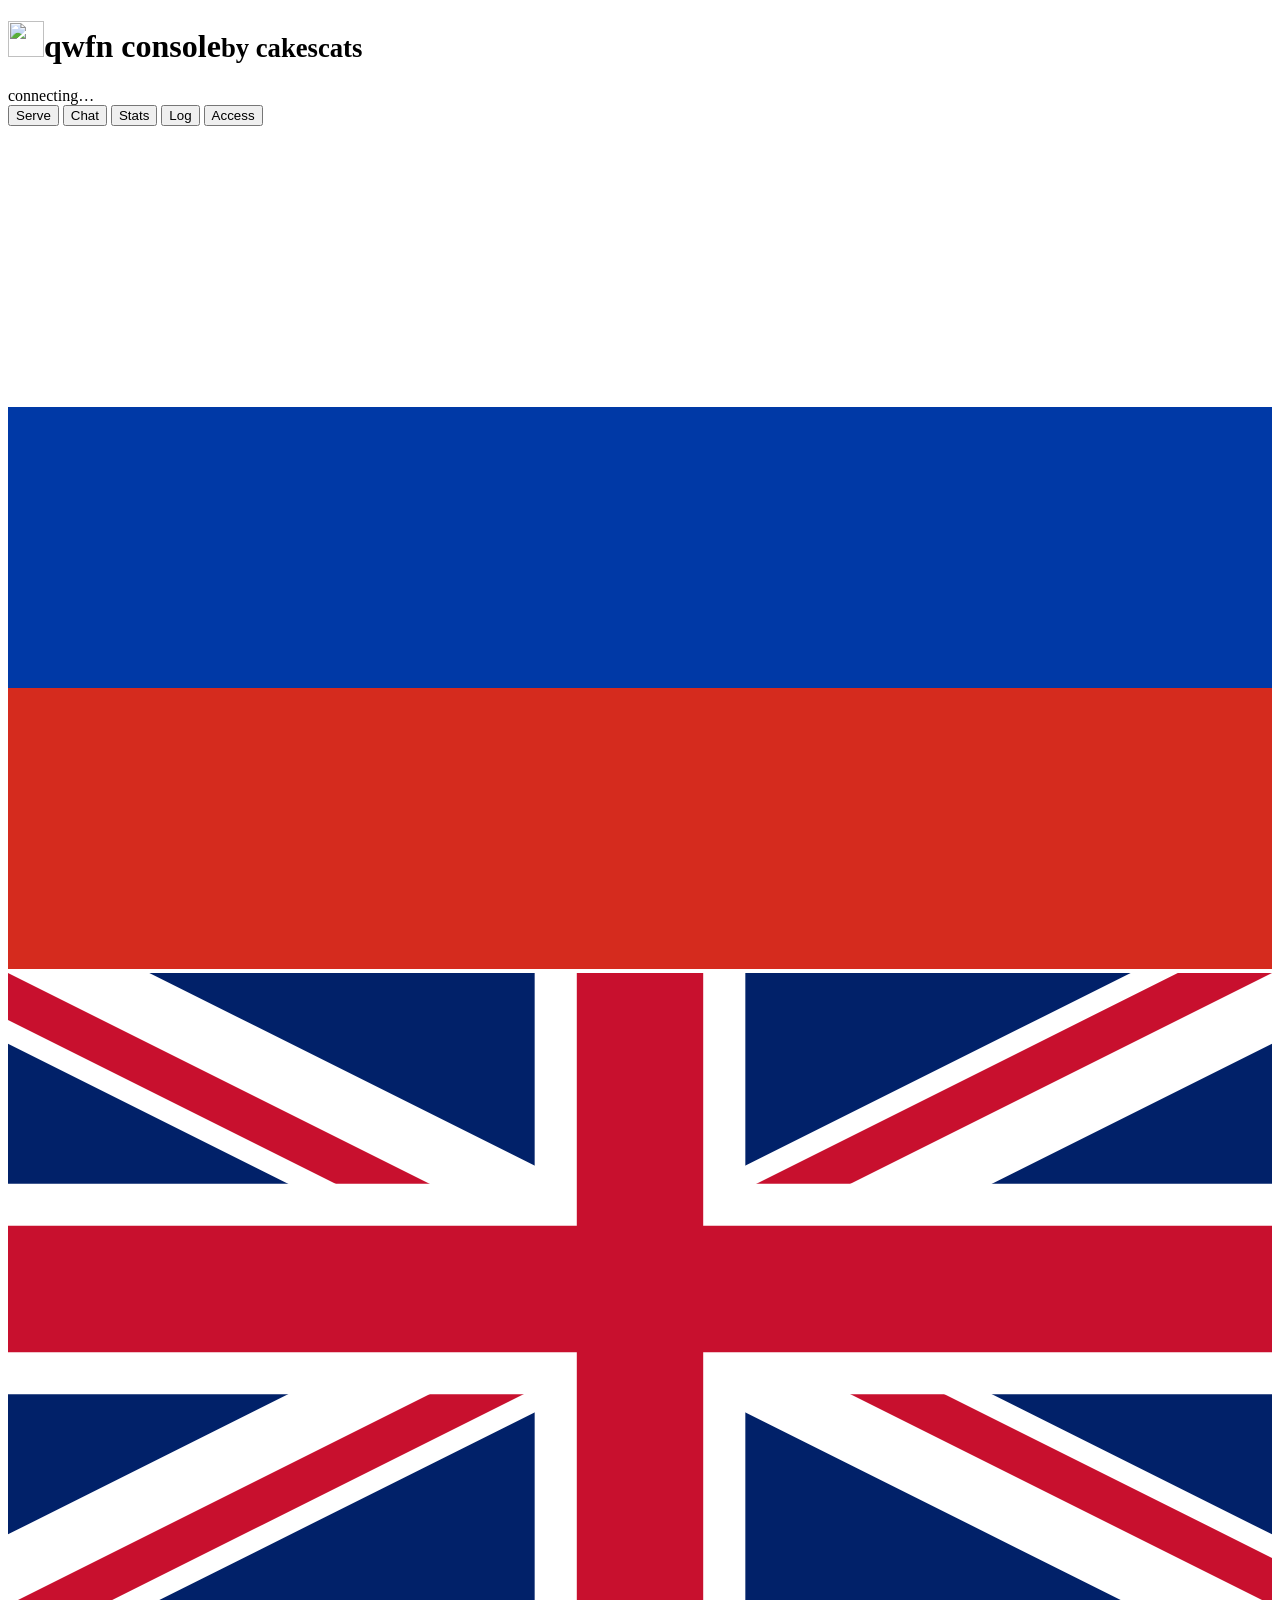
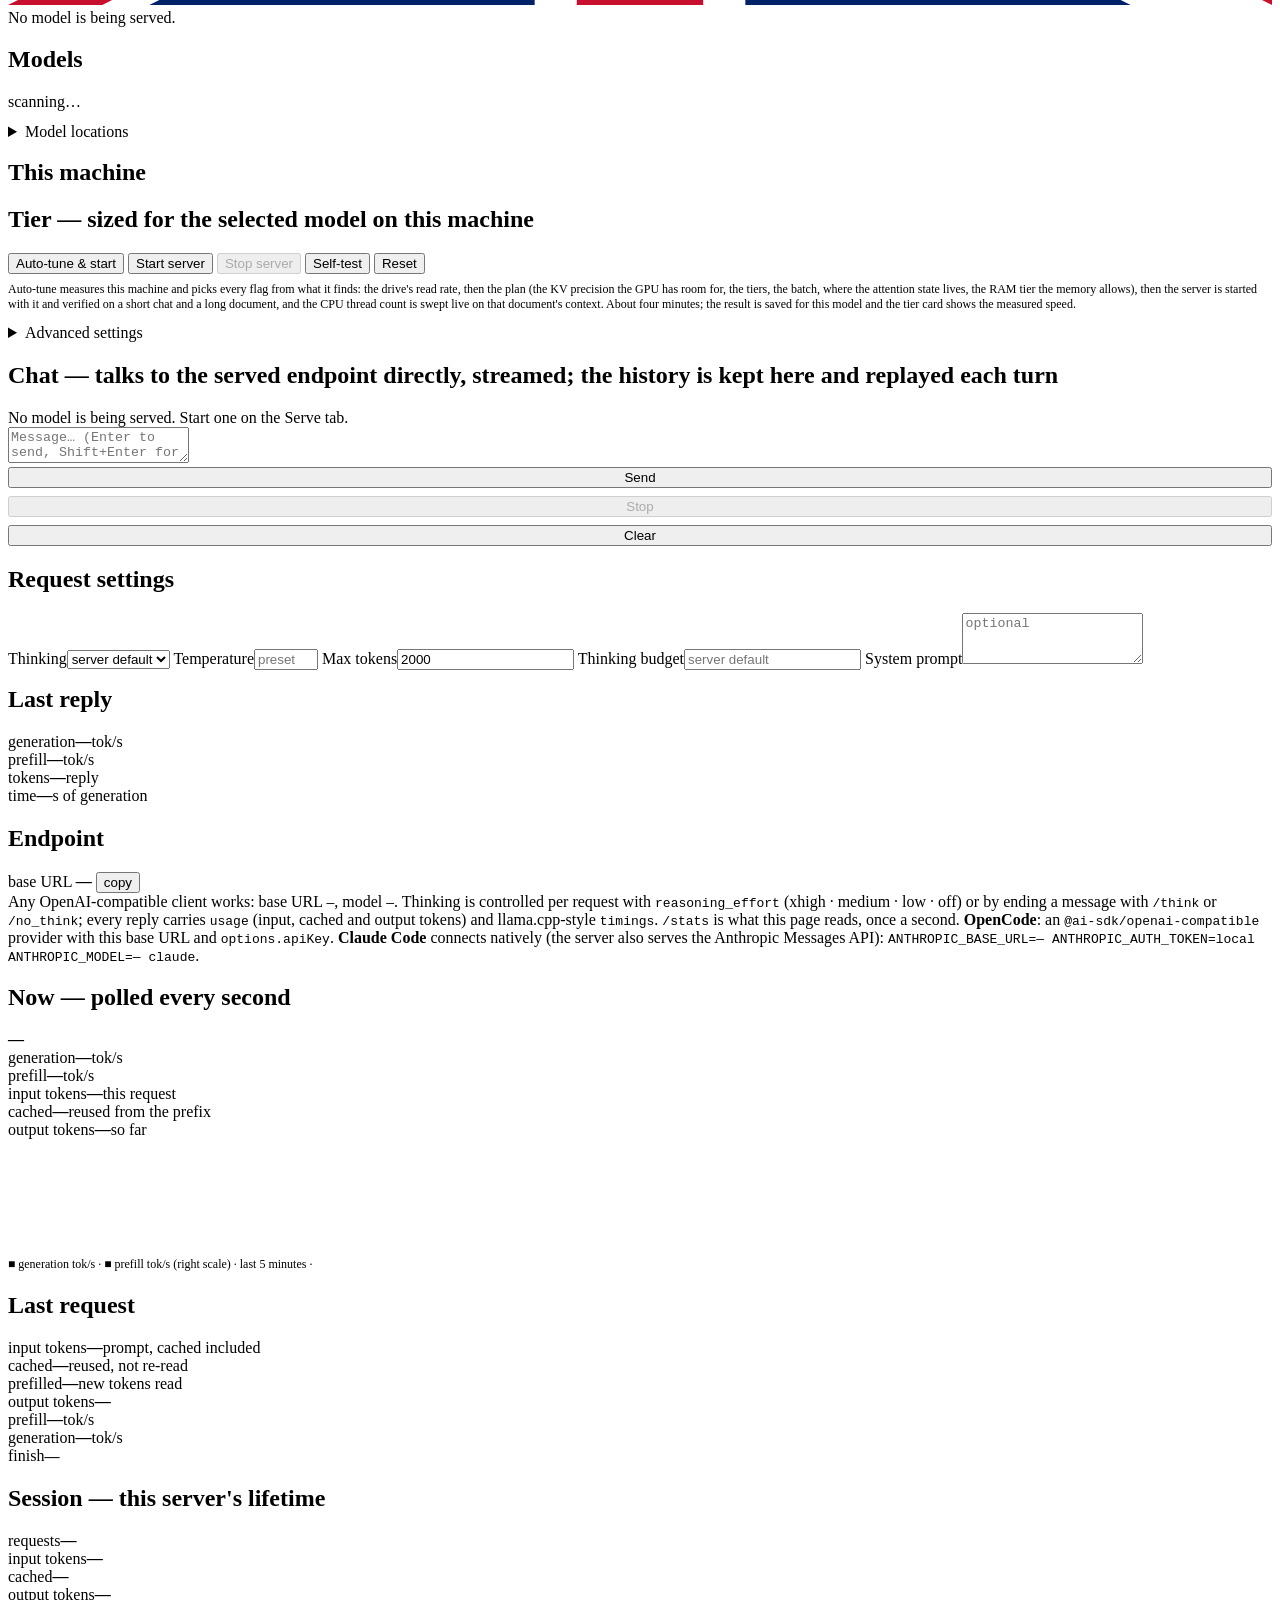
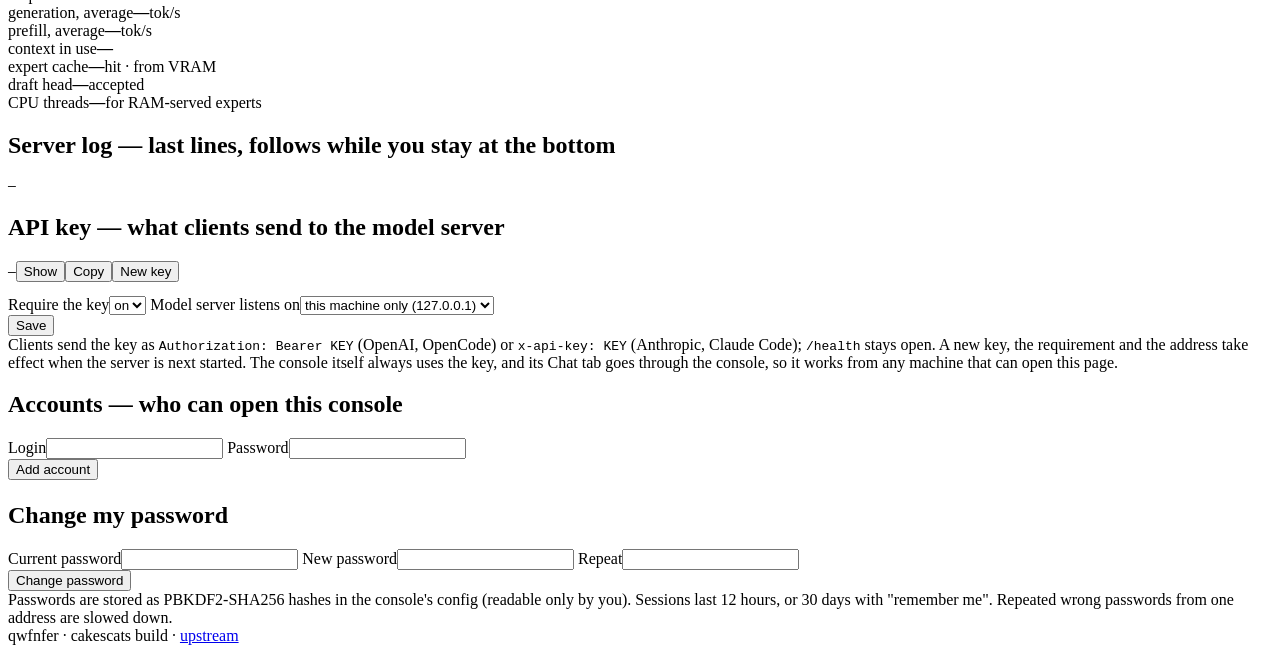
==== tools/console/index.html @ 00d43518 "Console and README: the cakescats logo and favicon from the brand site The pixel cat is replaced by " ====
<!doctype html>
<html lang="en">
<head>
<meta charset="utf-8">
<meta name="viewport" content="width=device-width, initial-scale=1">
<title>qwfn · console</title>
<link rel="icon" type="image/png" sizes="32x32" href="/img/logo-32x32.png">
<link rel="icon" type="image/png" sizes="192x192" href="/img/logo-192x192.png">
<link rel="apple-touch-icon" href="/img/logo-180x180.png">
<link rel="preconnect" href="https://fonts.googleapis.com"><link rel="preconnect" href="https://fonts.gstatic.com" crossorigin>
<link href="https://fonts.googleapis.com/css2?family=Pixelify+Sans:wght@400;600&family=Mulish:wght@400;700;800&family=JetBrains+Mono:wght@400;600&display=swap" rel="stylesheet">
<link rel="stylesheet" href="/console.css">
</head>
<body>
<header>
  <h1><span class="logo" aria-hidden="true"><img src="/img/logo-192x192.png" width="36" height="36" alt=""></span><span>qwfn console<small>by cakescats</small></span></h1>
  <span class="pill"><span id="dot" class="dot"></span><span id="state">connecting…</span></span>
  <span class="pill" id="uptime"></span>
  <span class="pill" id="livepill" hidden></span>
  <nav>
    <button data-tab="serve" class="on">Serve</button>
    <button data-tab="chat">Chat</button>
    <button data-tab="stats">Stats</button>
    <button data-tab="log">Log</button>
    <button data-tab="access">Access</button>
  </nav>
  <span class="langs" id="langs"><a href="/lang/ru" data-lang="ru" title="Русский"><svg viewBox="0 0 9 6" shape-rendering="crispEdges"><rect width="9" height="2" fill="#fff"/><rect y="2" width="9" height="2" fill="#0039a6"/><rect y="4" width="9" height="2" fill="#d52b1e"/></svg></a><a href="/lang/en" data-lang="en" title="English"><svg viewBox="0 0 60 30"><clipPath id="ukt"><path d="M30,15h30v15zv15h-30zh-30v-15zv-15h30z"/></clipPath><path d="M0,0v30h60v-30z" fill="#012169"/><path d="M0,0L60,30M60,0L0,30" stroke="#fff" stroke-width="6"/><path d="M0,0L60,30M60,0L0,30" clip-path="url(#ukt)" stroke="#C8102E" stroke-width="4"/><path d="M30,0v30M0,15h60" stroke="#fff" stroke-width="10"/><path d="M30,0v30M0,15h60" stroke="#C8102E" stroke-width="6"/></svg></a></span>
  <span class="who" id="who" hidden><b id="whoname"></b> · <button class="linkbtn" id="logout">Sign out</button></span>
</header>
<main>
  <div class="banner off" id="banner"><span>No model is being served.</span></div>

  <div class="tab on" id="tab-serve">
    <div class="grid2">
      <section>
        <h2>Models</h2>
        <div id="models" class="muted">scanning…</div>
        <details class="adv" id="locbox" style="margin-top:12px">
          <summary>Model locations</summary>
          <div class="muted" style="font-size:12px">Folders the console scans for Qwen3.8-Flash-Next GGUFs (a Hugging Face cache, or any folder holding the shards; the <code>mmproj</code> and <code>MTP</code> files are picked up next to them). You can also give a <code>.gguf</code> file directly.</div>
          <div class="locs" id="locs"></div>
          <div class="addloc"><input id="locpath" placeholder="/path/to/models or /path/to/model-00001-of-00004.gguf"><button class="secondary" id="locadd">Add</button></div>
          <div class="muted" id="locmsg" style="font-size:12px;margin-top:6px"></div>
        </details>
        <h2 style="margin-top:18px">This machine</h2>
        <div class="kv" id="hw"></div>
      </section>
      <section>
        <h2>Tier <span class="muted sub">— sized for the selected model on this machine</span></h2>
        <div id="settingsbox">
          <div class="presets" id="presets"></div>
          <div class="plan" id="plan"></div>
          <div class="reasons" id="reasons"></div>
        </div>
        <p class="hint" id="lockhint" hidden>A server is running with the settings shown in the banner. Stop it to change the model or the settings.</p>
        <div class="row">
          <button id="tune" class="primary">Auto-tune &amp; start</button>
          <button id="start">Start server</button>
          <button id="stop" class="danger" disabled>Stop server</button>
          <button id="selftest" class="secondary">Self-test</button>
          <button id="reco" class="secondary">Reset</button>
          <span id="msg" class="muted"></span>
        </div>
        <div class="muted" style="font-size:12px;margin-top:8px" id="tunehelp">Auto-tune measures this machine and picks every flag from what it finds: the drive's read rate, then the plan (the KV precision the GPU has room for, the tiers, the batch, where the attention state lives, the RAM tier the memory allows), then the server is started with it and verified on a short chat and a long document, and the CPU thread count is swept live on that document's context. About four minutes; the result is saved for this model and the tier card shows the measured speed.</div>
        <div class="panel" id="tunebox" hidden>
          <h2>Auto-tune <span class="muted sub" id="tune_sub"></span></h2>
          <div class="bar" id="tunebar"><i></i></div>
          <div class="steps" id="tune_steps"></div>
          <div class="kv" id="tune_result"></div>
          <div class="sweep" id="tune_sweep"></div>
          <div class="notes" id="tune_notes"></div>
          <p class="verdict" id="tune_verdict"></p>
          <div class="row" style="margin-top:8px"><button class="secondary" id="tunecancel" hidden>Cancel tune</button></div>
        </div>
        <div id="settingsbox2" style="margin-top:12px">
          <details class="adv" id="advanced">
            <summary>Advanced settings</summary>
            <form id="form" onsubmit="return false">
              <label><span class="lbl">Context (tokens) <span class="tip" data-tip="The most tokens one conversation can hold, prompt and answer together. The attention state for it is allocated up front and comes out of the expert tier, so a larger context leaves fewer experts on the GPU and decodes a little slower. The tiers set it; change it here and the plan is re-sized for it.">?</span></span><select id="ctx"><option>8192</option><option>16384</option><option>32768</option><option>65536</option><option>131072</option><option>163840</option><option>262144</option></select></label>
              <label><span class="lbl">KV cache <span class="tip" data-tip="Storage type of the attention cache. q8_0 is the default, the safer choice for long, exact work (tool arguments, code), taken whenever the plan can afford it: the VRAM expert tier survives and the predicted cost is under 10% of decode (its bytes come out of the expert tier, or, with the cache in RAM, out of the RAM tier and the PCIe gathers per token). f16 when it costs under 2%. q4_0 takes a quarter of f16 (the replays measured it no different) and is the fallback where q8_0 would not fit. The reasons line under the tier cards shows the cost.">?</span></span><select id="kv"><option>q4_0</option><option>q8_0</option><option>f16</option></select></label>
              <label><span class="lbl">RAM tier (GB) <span class="tip" data-tip="Pinned host memory for the expert cache behind the VRAM tier: the memory available right now, minus what the server needs besides the tier (the draft head's 2.7 GB of pinned experts, the context state kept in RAM, staging buffers, the vision projector; estimated until Auto-tune has measured it on this machine), minus the headroom below. It is a real lever: measured at 131K, 10.5 to 16 GB was +16% decode in chat and +19% on a long document, about 3% per GB; 19 GB ran the machine out of memory. Auto-tune measures the server's real need through its run and re-sizes the tier to leave exactly the headroom.">?</span></span><input id="ram" type="number" min="2" max="64"></label>
              <label><span class="lbl">Memory headroom (GB) <span class="tip" data-tip="RAM to leave free at the worst point of a run, for what starts after the server: a coding harness's language servers took 1.5 GB after the first tool call; with 1.9 GB free the server once stalled on its own /stats. 3 GB by default. Lower it for a bigger RAM tier (about 3% of decode per GB) when the machine runs nothing else; raise it if other apps get squeezed. A machine setting, saved for every tier and model.">?</span></span><input id="headroom" type="number" min="0.5" max="16" step="0.5"></label>
              <label><span class="lbl">CPU threads <span class="tip" data-tip="Threads for the experts served from the RAM tier (the GPU runs the rest). Measured 2026-09-10 on an 8-core / 16-thread CPU at 131K: 4 threads 15.2 tok/s, 6 15.5, 8 15.6, 12 15.2, 16 11.5, since SMT threads starve the drive reader and the graph thread. The default is the physical core count; the auto-tune sweeps it on the running server and keeps the smallest count within 2% of the best.">?</span></span><input id="threads" type="number" min="1" max="128"></label>
              <label><span class="lbl">Batch <span class="tip" data-tip="Tokens per prefill batch. The prefill streams every expert once per batch and computes per token, so a bigger batch is a faster prefill: on a 43K document 4096 gives ~300 tok/s, 8192 ~480, 16384 ~720. A batch borrows VRAM from the expert tier only while a prompt streams (about 0.6 GB per 4096 tokens on top of the staging), so the recommendation picks the largest that leaves the tier a gigabyte; decode speed is the same either way.">?</span></span><select id="batch"><option>2048</option><option>4096</option><option>8192</option><option>16384</option></select></label>
              <label><span class="lbl">VRAM reserve (MB) <span class="tip" data-tip="VRAM kept free after the expert tier is sized, for what decode allocates later: its per-layer graphs, the attention graphs shaped by the context, the CUDA pool and graph instantiations. 768 MB up to 48K tokens of context, plus 8 MB per 1K tokens above that (1.4 GB at 131K): measured 2026-09-10, 805 MB ran out at the first token after a 101K prefill and 1024 held. Too small crashes the server on a long conversation (ggml ends the process when a CUDA graph cannot get VRAM, which the engine cannot catch); too large costs expert tier.">?</span></span><input id="reserve" type="number" min="256" max="4096" step="128"></label>
              <label><span class="lbl">Port <span class="tip" data-tip="The server's port. Clients use http://127.0.0.1:PORT/v1 with any API key.">?</span></span><input id="port" type="number" min="1024" max="65535"></label>
              <label><span class="lbl">Thinking <span class="tip" data-tip="Default reasoning effort. A client overrides it per request with reasoning_effort (xhigh, medium, low, off), or with /think and /no_think in a message; harnesses without a thinking toggle get this value.">?</span></span><select id="think"><option>xhigh</option><option>medium</option><option>low</option><option>off</option></select></label>
              <label><span class="lbl">Thinking budget (tokens, 0 = none) <span class="tip" data-tip="Cap on reasoning tokens per answer. 6000 keeps a hard think under about eight minutes at Q4 speed, inside the timeouts most harnesses have; the model is told time is up and answers from what it has. 0 lifts the cap.">?</span></span><input id="think_budget" type="number" min="0" step="500"></label>
              <label><span class="lbl">Skip missed experts <span class="tip" data-tip="Compute a token without the experts that are still on the NVMe instead of waiting for them. Faster decode at a small, measured quality cost: the output is no longer exact. Cannot be combined with the draft head.">?</span></span><select id="skip_miss"><option value="false">off</option><option value="true">on</option></select></label>
              <label><span class="lbl">Speculative block <span class="tip" data-tip="Predict the next layer's experts by running that layer's own block on the current residual, and fetch them while the current layer computes. The output is exact; on by default because it was never measured slower.">?</span></span><select id="spec_block"><option value="true">on</option><option value="false">off</option></select></label>
              <label><span class="lbl">Draft head (MTP) <span class="tip" data-tip="The checkpoint's draft head (MTP/mtp-*.gguf): it proposes the token after next and the trunk verifies it as a two-token step, so the output stays the trunk's own; at temperature the draft is sampled from the head's distribution and accepted by the speculative-sampling rule, which keeps the trunk's exact distribution. It drafts after any prompt, streamed ones included. Measured on the reference machine (2026-09-10): +7-8% on the short and 43K-document replays at ~80% acceptance, and through OpenCode on a coding task +12% on Q4 and +19% on Q3 at 95-96% acceptance. It costs one tier step of VRAM and 2.7 GB of pinned RAM, both counted in the plan. On by default when the file is there. See docs/TESTING.md for the numbers on a 16 GB laptop GPU.">?</span></span><select id="mtp"><option value="false">off</option><option value="true">on</option></select></label>
              <label><span class="lbl">Vision (image input) <span class="tip" data-tip="Load the vision projector (mmproj-*.gguf) so images in requests are understood. It runs on the CPU: its 0.9 GB of weights stay in RAM and the encode uses the cores (about 15 s for a 1400x1000 screenshot, 0.3 s for a small image), so vision costs no VRAM at all and the expert tier keeps its size. On by default whenever the file is next to the model; off gives a text-only server and 0.9 GB more for the RAM tier.">?</span></span><select id="vision"><option value="true">on</option><option value="false">off</option></select></label>
              <label><span class="lbl">Attention state in RAM <span class="tip" data-tip="Where the attention caches live. 'indexer cache' keeps the indexer keys (3 MB per 1K tokens of context) in pinned RAM, read over PCIe at about 0.35 ms per token; 'indexer + KV cache' also moves the KV cache (7 MB per 1K tokens at q4_0) at about 2 ms per token. The VRAM they free goes to the expert tier: about 4% of decode per GB at 128K, and the difference between an expert tier and none at 256K (measured 7.0 to 9.7 tok/s). The tiers pick it per context: indexer from 64K, both from 128K (measured +5% decode at 126K) or whenever the tier would not fit otherwise.">?</span></span><select id="state_host"><option value="none">off (all in VRAM)</option><option value="idx">indexer cache</option><option value="kv,idx">indexer + KV cache</option></select></label>
            </form>
            <div class="est" id="est"></div>
            <div class="row"><button class="secondary" id="savecustom">Save as Custom tier</button><button class="secondary" id="delcustom" hidden>Delete Custom tier</button><span class="muted" id="custommsg" style="font-size:12px"></span></div>
          </details>
        </div>
        <div class="panel" id="st" hidden>
          <h2>Self-test <span class="muted sub" id="st_sub"></span></h2>
          <div class="steps" id="st_steps"></div>
          <div class="kv" id="st_result"></div>
          <p class="verdict" id="st_verdict"></p>
        </div>
      </section>
    </div>
  </div>

  <div class="tab" id="tab-chat">
    <div class="chat">
      <section>
        <h2>Chat <span class="muted sub">— talks to the served endpoint directly, streamed; the history is kept here and replayed each turn</span></h2>
        <div class="msgs" id="msgs"><div class="muted" id="chatempty">No model is being served. Start one on the Serve tab.</div></div>
        <div class="compose">
          <textarea id="prompt" placeholder="Message… (Enter to send, Shift+Enter for a newline)"></textarea>
          <div style="display:flex;flex-direction:column;gap:8px"><button id="send">Send</button><button id="abort" class="danger" disabled>Stop</button><button id="clear" class="secondary">Clear</button></div>
        </div>
      </section>
      <section>
        <h2>Request settings</h2>
        <form onsubmit="return false" style="grid-template-columns:1fr">
          <label>Thinking<select id="c_think"><option value="">server default</option><option>xhigh</option><option>medium</option><option>low</option><option>off</option></select></label>
          <label>Temperature<input id="c_temp" type="number" step="0.05" min="0" max="2" placeholder="preset"></label>
          <label>Max tokens<input id="c_max" type="number" min="1" step="100" value="2000"></label>
          <label>Thinking budget<input id="c_budget" type="number" min="0" step="500" placeholder="server default"></label>
          <label>System prompt<textarea id="c_system" rows="3" placeholder="optional"></textarea></label>
        </form>
        <h2 style="margin-top:16px">Last reply</h2>
        <div class="kv" style="grid-template-columns:1fr 1fr">
          <div><span>generation</span><b id="c_tps">—</b><span>tok/s</span></div>
          <div><span>prefill</span><b id="c_ptps">—</b><span>tok/s</span></div>
          <div><span>tokens</span><b id="c_tok">—</b><span id="c_toknote">reply</span></div>
          <div><span>time</span><b id="c_time">—</b><span>s of generation</span></div>
        </div>
      </section>
    </div>
  </div>

  <div class="tab" id="tab-stats">
    <section>
      <h2>Endpoint</h2>
      <div class="endpoint"><span>base URL <b id="endpoint">—</b> <span class="muted" id="modelid"></span></span><button class="secondary" id="copy">copy</button></div>
      <div class="connect">Any OpenAI-compatible client works: base URL <code id="ep2">—</code>, model <code id="ep3">—</code>. Thinking is controlled per request with <code>reasoning_effort</code> (xhigh · medium · low · off) or by ending a message with <code>/think</code> or <code>/no_think</code>; every reply carries <code>usage</code> (input, cached and output tokens) and llama.cpp-style <code>timings</code>. <code>/stats</code> is what this page reads, once a second. <b>OpenCode</b>: an <code>@ai-sdk/openai-compatible</code> provider with this base URL and <code>options.apiKey</code>. <b>Claude Code</b> connects natively (the server also serves the Anthropic Messages API): <code>ANTHROPIC_BASE_URL=<span id="ep4">—</span> ANTHROPIC_AUTH_TOKEN=<span id="ep6">local</span> ANTHROPIC_MODEL=<span id="ep5">—</span> claude</code>. <span id="keynote"></span></div>
    </section>
    <section>
      <h2>Now <span class="muted sub" id="nowsub">— polled every second</span></h2>
      <div class="statehead"><b id="nowstate">—</b><span class="muted" id="nownote"></span></div>
      <div class="kv">
        <div><span>generation</span><b id="tps">—</b><span id="tpsnote">tok/s</span><small id="tps2"></small></div>
        <div class="wide"><span>prefill</span><b id="ptps">—</b><span id="ptpsnote">tok/s</span><div class="bar p" id="pbar" hidden><i></i></div><small id="ptps2"></small></div>
        <div><span>input tokens</span><b id="cur_in">—</b><span>this request</span><small id="cur_in2"></small></div>
        <div><span>cached</span><b id="cur_cached">—</b><span>reused from the prefix</span><small id="cur_cached2"></small></div>
        <div><span>output tokens</span><b id="cur_out">—</b><span id="cur_outnote">so far</span><small id="cur_out2"></small></div>
      </div>
      <canvas id="chart" width="1200" height="110"></canvas>
      <div class="muted" style="font-size:12px;margin-top:4px"><span style="color:var(--acc)">■</span> generation tok/s · <span style="color:var(--warn)">■</span> prefill tok/s (right scale) · last 5 minutes · <span id="chartnote"></span></div>
    </section>
    <section>
      <h2>Last request <span class="muted sub" id="lastsub"></span></h2>
      <div class="kv">
        <div><span>input tokens</span><b id="l_in">—</b><span id="l_innote">prompt, cached included</span></div>
        <div><span>cached</span><b id="l_cached">—</b><span id="l_cachednote">reused, not re-read</span></div>
        <div><span>prefilled</span><b id="l_new">—</b><span id="l_newnote">new tokens read</span></div>
        <div><span>output tokens</span><b id="l_out">—</b><span id="l_outnote"></span></div>
        <div><span>prefill</span><b id="l_ptps">—</b><span>tok/s</span><small id="l_ptps2"></small></div>
        <div><span>generation</span><b id="l_tps">—</b><span>tok/s</span><small id="l_tps2"></small></div>
        <div><span>finish</span><b id="l_finish" style="font-size:15px">—</b><span id="l_finishnote"></span></div>
      </div>
    </section>
    <section>
      <h2>Session <span class="muted sub">— this server's lifetime</span></h2>
      <div class="kv">
        <div><span>requests</span><b id="reqs">—</b><span id="reqsnote"></span></div>
        <div><span>input tokens</span><b id="t_in">—</b><span id="t_innote"></span></div>
        <div><span>cached</span><b id="t_cached">—</b><span id="t_cachednote"></span></div>
        <div><span>output tokens</span><b id="t_out">—</b><span id="t_outnote"></span></div>
        <div><span>generation, average</span><b id="t_tps">—</b><span>tok/s</span><small id="t_tps2"></small></div>
        <div><span>prefill, average</span><b id="t_ptps">—</b><span>tok/s</span><small id="t_ptps2"></small></div>
        <div><span>context in use</span><b id="ctxuse">—</b><span id="ctxnote"></span><small id="ctx2"></small></div>
        <div><span>expert cache</span><b id="hit">—</b><span>hit · from VRAM</span><small id="hit2"></small></div>
        <div><span>draft head</span><b id="spec">—</b><span id="specnote">accepted</span><small id="spec2"></small></div>
        <div><span>CPU threads</span><b id="thr">—</b><span>for RAM-served experts</span></div>
      </div>
    </section>
  </div>

  <div class="tab" id="tab-log">
    <section>
      <h2>Server log <span class="muted sub">— last lines, follows while you stay at the bottom</span></h2>
      <pre id="log">—</pre>
    </section>
  </div>

  <div class="tab" id="tab-access">
    <div class="grid2">
      <section>
        <h2>API key <span class="muted sub">— what clients send to the model server</span></h2>
        <div class="secret"><code id="apikey">—</code><button class="secondary" id="keyshow">Show</button><button class="secondary" id="keycopy">Copy</button><button class="secondary" id="keynew">New key</button></div>
        <form onsubmit="return false" style="grid-template-columns:1fr 1fr;margin-top:14px">
          <label><span class="lbl">Require the key</span><select id="requirekey"><option value="true">on</option><option value="false">off</option></select></label>
          <label><span class="lbl">Model server listens on</span><select id="serverhost"><option value="127.0.0.1">this machine only (127.0.0.1)</option><option value="0.0.0.0">the local network (0.0.0.0)</option></select></label>
        </form>
        <div class="row"><button class="secondary" id="accsave">Save</button><span class="muted" id="accmsg" style="font-size:12.5px"></span></div>
        <div class="connect" id="acchelp">Clients send the key as <code>Authorization: Bearer KEY</code> (OpenAI, OpenCode) or <code>x-api-key: KEY</code> (Anthropic, Claude Code); <code>/health</code> stays open. A new key, the requirement and the address take effect when the server is next started. The console itself always uses the key, and its Chat tab goes through the console, so it works from any machine that can open this page.</div>
      </section>
      <section>
        <h2>Accounts <span class="muted sub">— who can open this console</span></h2>
        <div class="users" id="users"></div>
        <form onsubmit="return false" id="adduser" style="grid-template-columns:1fr 1fr">
          <label>Login<input id="nu_login" autocomplete="off" maxlength="64"></label>
          <label>Password<input id="nu_pass" type="password" autocomplete="new-password"></label>
        </form>
        <div class="row"><button class="secondary" id="nu_add">Add account</button><span class="muted" id="nu_msg" style="font-size:12.5px"></span></div>
        <h2 style="margin-top:22px">Change my password</h2>
        <form onsubmit="return false" style="grid-template-columns:1fr 1fr 1fr">
          <label>Current password<input id="cp_old" type="password" autocomplete="current-password"></label>
          <label>New password<input id="cp_new" type="password" autocomplete="new-password"></label>
          <label>Repeat<input id="cp_new2" type="password" autocomplete="new-password"></label>
        </form>
        <div class="row"><button class="secondary" id="cp_go">Change password</button><span class="muted" id="cp_msg" style="font-size:12.5px"></span></div>
        <div class="connect">Passwords are stored as PBKDF2-SHA256 hashes in the console's config (readable only by you). Sessions last 12 hours, or 30 days with "remember me". Repeated wrong passwords from one address are slowed down.</div>
      </section>
    </div>
  </div>
</main>
<footer>qwfnfer · cakescats build · <a href="https://github.com/Apolog1ze-Dev/QwFNfer">upstream</a></footer>
<script>
const $ = id => document.getElementById(id);
const esc = t => String(t).replace(/[&<>"]/g, c => ({ '&': '&amp;', '<': '&lt;', '>': '&gt;', '"': '&quot;' }[c]));
let models = [], selected = null, reco = null, presetId = 'coding', customDirty = false, hist = [], peak = { tps: 0, ptps: 0, ctx: 0, hit: 0 }, lastStatus = null, lastLive = null, pageReady = false;
const fmt = (n, d=1) => (n === undefined || n === null || isNaN(n)) ? '—' : Number(n).toFixed(d);
const big = n => (n === undefined || n === null || isNaN(n)) ? '—' : n >= 1e6 ? (n/1e6).toFixed(2)+'M' : n >= 1e3 ? (n/1e3).toFixed(1)+'k' : String(Math.round(n));
const kctx = c => (c/1024).toFixed(0) + 'K';
const commas = n => (n === undefined || n === null || isNaN(n)) ? '—' : Math.round(Number(n)).toLocaleString('en-US');
const secs = s => s === undefined || s === null || isNaN(s) ? '—' : s >= 3600 ? Math.floor(s/3600) + ' h ' + Math.floor((s%3600)/60) + ' min' : s >= 90 ? Math.floor(s/60) + ' min ' + Math.round(s%60) + ' s' : s >= 10 ? Math.round(s) + ' s' : s.toFixed(1) + ' s';
// Every call carries the session cookie; a 401 means the session ended: back to the sign-in page.
async function api(path, opts) { const r = await fetch(path, Object.assign({ cache: 'no-store', credentials: 'same-origin' }, opts || {})); if (r.status === 401) { location.href = '/login'; throw new Error('signed out'); } return r.json(); }
const post = (path, body) => api(path, { method: 'POST', headers: {'Content-Type':'application/json', 'X-Qwfn': '1'}, body: JSON.stringify(body || {}) });

document.querySelectorAll('nav button').forEach(b => b.onclick = () => {
  document.querySelectorAll('nav button').forEach(x => x.classList.toggle('on', x === b));
  document.querySelectorAll('.tab').forEach(t => t.classList.toggle('on', t.id === 'tab-' + b.dataset.tab));
  try { localStorage.setItem('qwfn.tab', b.dataset.tab); } catch (e) {}
});
try { const t = (location.hash || '').replace('#', '') || localStorage.getItem('qwfn.tab'); if (t) { const b = document.querySelector('nav button[data-tab="' + t + '"]'); if (b) b.click(); } } catch (e) {}

// ---- models and locations ----
let locations = [], skipped = [];
async function loadModels() {
  const d = await api('/api/models'); models = d.models; locations = d.locations || []; skipped = d.skipped || [];
  if (!models.find(m => m.path === selected)) {
    const last = d.last && models.find(m => m.path === d.last.model);
    const q4 = models.find(m => m.quant === 'Q4_K_XL');
    selected = (last || q4 || models[0] || {}).path || null;
    if (last && d.last.preset && presetId === 'coding') presetId = d.last.preset;
  }
  renderModels(); renderLocations();
}
function renderModels() {
  const el = $('models'); el.innerHTML = '';
  if (!models.length) {
    // Nothing to serve. If the scan did find GGUFs and rejected them, the reason is the answer:
    // show it, rather than telling someone who has just downloaded 111 GB that there is nothing there.
    let h = '<span class="muted">no Qwen3.8-Flash-Next GGUF found in ' + locations.map(l => '<code>' + esc(l.path) + '</code>').join(', ') + '.</span>';
    if (skipped.length) {
      h += '<div class="skipped">Found, but not served:' + skipped.slice(0, 8).map(k =>
        '<div><code title="' + esc(k.path) + '">' + esc(k.path.split('/').slice(-2).join('/')) + '</code><span>' + esc(k.why) + '</span></div>').join('') +
        (skipped.length > 8 ? '<div class="muted">and ' + (skipped.length - 8) + ' more</div>' : '') + '</div>';
    }
    h += '<div class="muted" style="margin-top:8px">Download one (<code>hf download unsloth/Qwen3.8-Flash-Next-GGUF --include "UD-Q4_K_XL/*" "mmproj-F16.gguf"</code>) or add the folder that holds it under Model locations. The caches above are the ones <code>hf</code> uses (<code>HF_HUB_CACHE</code>, <code>HUGGINGFACE_HUB_CACHE</code>, <code>HF_HOME</code>, <code>XDG_CACHE_HOME</code>, then <code>~/.cache</code>); a download made with <code>--local-dir</code> sits outside all of them and needs adding.</div>';
    el.innerHTML = h; return;
  }
  let loc = null;
  models.forEach(m => {
    if (m.location !== loc) { loc = m.location; const l = document.createElement('div'); l.className = 'loc'; l.textContent = loc; l.title = loc; el.appendChild(l); }
    const div = document.createElement('div'); div.className = 'model' + (m.path === selected ? ' sel' : '');
    const tuned = (reco && reco.tune && m.name === (reco.tune.model)) || false;
    div.innerHTML = `<input type="radio" ${m.path === selected ? 'checked' : ''}><div><div class="name">${m.name} <span class="muted" style="font-weight:400">${m.size_gb} GB</span>${m.mmproj ? '<span class="badge">vision</span>' : ''}${m.mtp ? '<span class="badge">draft head</span>' : ''}${m.tuned_date ? '<span class="badge ok">tuned</span>' : ''}</div><div class="sub">${m.repo}${m.known_quant ? '' : ' · unknown quant, estimates are rough'}</div></div>`;
    div.onclick = () => { selected = m.path; visionChoice = null; stateChoice = null; kvChoice = null; ctxChoice = null; customDirty = false; renderModels(); loadReco(); };
    el.appendChild(div);
  });
}
function renderLocations() {
  const el = $('locs'); el.innerHTML = '';
  locations.forEach(l => {
    const n = models.filter(m => m.location === l.path).length;
    const row = document.createElement('div'); row.className = 'locrow';
    row.innerHTML = `<code title="${l.path}">${l.path}</code><span class="muted">${l.builtin ? 'Hugging Face cache · ' : ''}${!l.exists ? 'missing' : (l.readable === false ? 'unreadable (permissions)' : n + ' model' + (n === 1 ? '' : 's'))}</span>` + (l.builtin ? '' : '<button class="x">remove</button>');
    const x = row.querySelector('.x'); if (x) x.onclick = async () => { await post('/api/locations', { remove: l.path }); await loadModels(); await loadReco(); };
    el.appendChild(row);
  });
}
$('locadd').onclick = async () => {
  const p = $('locpath').value.trim(); if (!p) return;
  $('locmsg').textContent = 'scanning…';
  const r = await post('/api/locations', { add: p });
  if (r.error) { $('locmsg').textContent = r.error; $('locmsg').className = 'err'; return; }
  $('locmsg').textContent = ''; $('locpath').value = ''; await loadModels(); await loadReco();
};
$('locpath').addEventListener('keydown', e => { if (e.key === 'Enter') { e.preventDefault(); $('locadd').click(); } });

async function loadHw() {
  const hw = await api('/api/hardware');
  $('hw').innerHTML = `
    <div><span>GPU</span><b style="font-size:14px">${hw.gpu || 'none'}</b><span>${(hw.vram_total_mb/1024).toFixed(1)} GB VRAM, ${(hw.vram_used_mb/1024).toFixed(1)} used${hw.desktop_gpu ? ' · desktop on it' : ''}</span></div>
    <div><span>RAM</span><b>${hw.ram_total_gb} GB</b><span>${hw.ram_available_gb} GB available</span></div>
    <div><span>CPU</span><b>${hw.cpu_cores} cores</b><span>${hw.cpu_threads} threads · ${(hw.cpu || '').replace(/\s+(Processor|CPU).*$/, '').replace(/^(AMD|Intel\(R\)|Intel) /, '')}</span></div>
    <div id="hwdrive"><span>drive under the model</span><b>—</b><span>run Auto-tune to measure it</span></div>`;
}
function renderDrive() {
  const t = reco && reco.tune, el = $('hwdrive'); if (!el) return;
  if (!t || !t.nvme) { el.innerHTML = '<span>drive under the model</span><b>—</b><span>run Auto-tune to measure it</span>'; return; }
  const d = t.drive || {};
  el.innerHTML = `<span>drive under the model</span><b>${fmt(t.nvme.gbs)} GB/s</b><span>${d.model || d.disk || ''}${d.rotational ? ' · spinning disk' : ''} · random 2 MiB reads</span>`;
}

// ---- the plan ----
let visionChoice = null, stateChoice = null, kvChoice = null, ctxChoice = null;
function renderPresets() {
  const el = $('presets'); el.innerHTML = '';
  if (!reco) return;
  reco.tiers.forEach(p => {
    const div = document.createElement('div'); div.className = 'preset' + (p.id === presetId ? ' sel' : '');
    let body;
    if (p.id === 'custom' && !p.saved) body = `<div class="pname">Custom</div><div class="pctx">${customDirty && presetId === 'custom' ? 'unsaved changes' : 'your own settings'}</div><div class="pnum">${customDirty && presetId === 'custom' ? 'save them under Advanced settings to keep this tier' : p.blurb}</div>`;
    else body = `<div class="pname">${p.label}</div><div class="pctx">${kctx(p.ctx)} context · KV ${p.kv}${p.id === 'custom' && customDirty && presetId === 'custom' ? ' · unsaved changes' : ''}</div>` +
      (p.measured && p.measured.chat ? `<div class="pnum"><b>${fmt(p.measured.chat)}</b> tok/s in chat<br><b>${fmt(p.measured.doc)}</b> tok/s on a long document</div><div class="pmeas">measured here ${p.measured.date.slice(0, 10)}${p.measured.prefill ? ' · prefill ' + fmt(p.measured.prefill, 0) + ' tok/s' : ''}</div>`
                                       : `<div class="pnum"><b>${fmt(p.tok_s_short)}</b> tok/s in chat<br><b>${fmt(p.tok_s_long_doc)}</b> tok/s on a long document</div><div class="pctx" style="margin-top:4px">predicted</div>`) +
      (p.note ? `<div class="pfit">${p.note}</div>` : '');
    div.innerHTML = body;
    div.onclick = () => { if (p.id === 'custom' && !p.saved) { presetId = 'custom'; customDirty = true; $('advanced').open = true; renderPresets(); renderPlan(); return; } presetId = p.id; customDirty = false; visionChoice = null; stateChoice = null; kvChoice = null; ctxChoice = null; loadReco(); };
    el.appendChild(div);
  });
}
function renderPlan() {
  const m = models.find(x => x.path === selected), e = reco && reco.estimates;
  if (!reco || !m) { $('plan').textContent = ''; $('reasons').textContent = ''; return; }
  const tier = reco.tiers.find(t => t.id === presetId);
  const head = presetId === 'custom' ? (customDirty ? '<b>Custom (unsaved)</b> · ' : '<b>Custom</b> · ') : `<b>${tier ? tier.label : presetId}</b> · `;
  const sh = $('state_host').value, shName = sh === 'kv,idx' ? 'indexer + KV cache in RAM' : sh === 'idx' ? 'indexer cache in RAM' : 'attention state in VRAM';
  $('plan').innerHTML = head + `<b>${m.name}</b> · context <b>${commas($('ctx').value)}</b> tokens, KV <b>${$('kv').value}</b> · ` +
    (e.vram_tier_gb > 0 ? `expert tier <b>${e.vram_tier_gb} GB</b> of VRAM (~${commas(e.vram_tier_blocks)} experts, ${(e.vram_served*100).toFixed(0)}% of lookups) + <b>${$('ram').value} GB</b> of RAM` : `<b>no VRAM expert tier</b> at this context on this GPU (experts from <b>${$('ram').value} GB</b> of RAM and the NVMe)`) +
    ` · <b>${$('threads').value}</b> threads · predicted <b>${fmt(e.decode_tps_short)}</b> tok/s in chat, <b>${fmt(e.decode_tps_long_doc)}</b> on a long document, prefill ~<b>${e.prefill_tps_long}</b> tok/s · ` +
    `<b>${shName}</b>${e.state_host_gb ? ' (' + e.state_host_gb + ' GB)' : ''} · vision <b>${$('vision').value === 'true' ? 'on' : 'off'}</b> · draft head <b>${$('mtp').value === 'true' ? 'on' : 'off'}</b> · thinking <b>${$('think').value}</b>`;
  const cal = reco.calibration || {};
  $('reasons').innerHTML = `KV cache ${reco.kv_reason || ''}. RAM tier ${reco.ram_reason || ''}. ${reco.state_reason || ''}.` + (cal.date ? ` Tuned on this machine ${cal.date}: ${cal.threads ? cal.threads + ' threads' : ''}${cal.nvme_gbs ? ', drive ' + fmt(cal.nvme_gbs) + ' GB/s' : ''}${cal.host_other_gb ? ', the server needs ' + fmt(cal.host_other_gb) + ' GB besides the tier' : ''}.` : ' Not tuned on this machine yet: the numbers are the cost model\'s predictions from the reference machine\'s constants, and the RAM tier keeps 2 GB for the estimate\'s uncertainty until the tune has measured it.');
}
function fillForm(r) {
  ['ctx','kv','ram','threads','batch','reserve','port','think','think_budget'].forEach(k => $(k).value = r[k]);
  if (r.headroom_gb !== undefined && document.activeElement !== $('headroom')) $('headroom').value = r.headroom_gb;
  $('skip_miss').value = String(!!r.skip_miss); $('spec_block').value = String(r.spec_block !== false);
  const von = $('vision').options[0]; von.disabled = !r.mmproj; von.textContent = r.mmproj ? 'on' : 'unavailable (no mmproj file)';
  $('vision').value = String(!!r.vision);
  if (r.state_host) $('state_host').value = r.state_host;
  const mon = $('mtp').options[1]; mon.disabled = !r.mtp_file; mon.textContent = r.mtp_file ? 'on' : 'unavailable (no MTP file)';
  $('mtp').value = String(!!r.mtp);
  const e = r.estimates;
  $('est').innerHTML = `<span>VRAM expert tier <b>${e.vram_tier_gb > 0 ? e.vram_tier_gb + ' GB' : 'none'}</b> (~${e.vram_tier_blocks} blocks, ${(e.vram_served*100).toFixed(0)}% of lookups served from VRAM)</span><span>prefill batch <b>${r.batch}</b>${e.prefill_tps_long ? ` (~${e.prefill_tps_long} tok/s on a long document; lends ${e.lend_gb} GB of the tier while a prompt streams)` : ''}</span><span>KV + state <b>${e.state_vram_gb} GB</b> in VRAM${e.state_host_gb ? ` + <b>${e.state_host_gb} GB</b> in RAM` : ''}</span><span>dense core <b>${e.dense_core_gb} GB</b></span>${r.vision ? `<span>vision projector <b>${e.mmproj_gb} GB</b> in RAM, on the CPU</span>` : ''}<span>predicted decode <b>${fmt(e.decode_tps_short)}</b> tok/s in chat, <b>${fmt(e.decode_tps_long_doc)}</b> on a long document</span>`;
  $('delcustom').hidden = !r.custom_saved;
}
async function loadReco() {
  if (!selected) { reco = null; $('presets').innerHTML = ''; $('plan').textContent = ''; return; }
  const qs = new URLSearchParams({ model: selected, preset: presetId === 'custom' && customDirty ? 'coding' : presetId });
  if (visionChoice !== null) qs.set('vision', visionChoice ? '1' : '0');
  if (stateChoice !== null) qs.set('state_host', stateChoice);
  if (kvChoice !== null) qs.set('kv', kvChoice);
  if (ctxChoice !== null) qs.set('ctx', ctxChoice);
  const r = await api('/api/recommend?' + qs.toString()); if (r.error) return; reco = r;
  if (!(presetId === 'custom' && customDirty)) presetId = r.preset;
  const keep = presetId === 'custom' && customDirty ? { ram: $('ram').value, threads: $('threads').value, batch: $('batch').value, reserve: $('reserve').value, port: $('port').value, think: $('think').value, think_budget: $('think_budget').value, skip_miss: $('skip_miss').value, spec_block: $('spec_block').value, mtp: $('mtp').value } : null;
  fillForm(r);
  if (keep) { Object.keys(keep).forEach(k => { if (!['ram','threads','batch','reserve'].includes(k) || !['ctx','kv','state_host','vision'].includes(lastChanged)) $(k).value = keep[k]; }); }
  models.forEach(m => m.tuned_date = (r.tune && r.tune.model === m.name) ? r.tune.date : m.tuned_date);
  renderPresets(); renderPlan(); renderDrive(); renderModels();
  if (r.tune && !TUNE_SEEN) { TUNE_SEEN = true; renderTune({ running: false, result: r.tune, log: [] }); }
}
let lastChanged = '';
function markCustom(k) { lastChanged = k; presetId = 'custom'; customDirty = true; }
$('ctx').onchange = () => { markCustom('ctx'); ctxChoice = +$('ctx').value; loadReco(); };
$('kv').onchange = () => { markCustom('kv'); kvChoice = $('kv').value; ctxChoice = +$('ctx').value; loadReco(); };
$('vision').onchange = () => { markCustom('vision'); visionChoice = $('vision').value === 'true'; ctxChoice = +$('ctx').value; loadReco(); };
$('state_host').onchange = () => { markCustom('state_host'); stateChoice = $('state_host').value; ctxChoice = +$('ctx').value; loadReco(); };
['ram','threads','batch','reserve','port','think','think_budget','skip_miss','spec_block','mtp'].forEach(k => $(k).addEventListener('change', () => { markCustom(k); renderPresets(); renderPlan(); }));
$('headroom').onchange = async () => { const r = await post('/api/config', { headroom_gb: +$('headroom').value }); if (r.error) { $('custommsg').textContent = r.error; return; } $('custommsg').textContent = 'headroom ' + r.headroom_gb + ' GB saved for this machine'; if (!customDirty) { visionChoice = null; stateChoice = null; kvChoice = null; ctxChoice = null; } await loadReco(); };
function settings() {
  return { ctx: +$('ctx').value, kv: $('kv').value, ram: +$('ram').value, threads: +$('threads').value, batch: +$('batch').value, reserve: +$('reserve').value,
           port: +$('port').value, think: $('think').value, think_budget: +$('think_budget').value, skip_miss: $('skip_miss').value === 'true',
           spec_block: $('spec_block').value === 'true', vision: $('vision').value === 'true', mtp: $('mtp').value === 'true',
           state_host: $('state_host').value, preset: presetId };
}
$('savecustom').onclick = async () => {
  const m = models.find(x => x.path === selected); if (!m) return;
  const r = await post('/api/custom', { model: m.name, settings: settings() });
  $('custommsg').textContent = r.error || 'saved as the Custom tier for ' + m.name; customDirty = false; presetId = 'custom';
  visionChoice = null; stateChoice = null; kvChoice = null; ctxChoice = null; await loadReco();
};
$('delcustom').onclick = async () => {
  const m = models.find(x => x.path === selected); if (!m) return;
  await post('/api/custom', { model: m.name, delete: true }); $('custommsg').textContent = 'custom tier deleted'; customDirty = false; presetId = 'coding'; await loadReco();
};
$('start').onclick = async () => {
  $('msg').textContent = 'starting…'; $('msg').className = 'muted'; $('start').disabled = true; $('tune').disabled = true;
  const r = await post('/api/start', { model: selected, settings: settings() });
  if (r.error) { $('msg').textContent = r.error; $('msg').className = 'err'; $('start').disabled = false; $('tune').disabled = false; }
  else { $('msg').textContent = 'started, loading the model…' + (r.note ? ' (' + r.note + ')' : ''); hist = []; peak = { tps: 0, ptps: 0, ctx: 0, hit: 0 }; }
  poll();
};
$('stop').onclick = async () => { $('msg').textContent = 'stopping…'; $('msg').className = 'muted'; await post('/api/stop'); poll(); };
$('reco').onclick = () => { visionChoice = null; stateChoice = null; kvChoice = null; ctxChoice = null; customDirty = false; presetId = 'coding'; loadReco(); };
$('copy').onclick = () => navigator.clipboard && navigator.clipboard.writeText($('endpoint').textContent);

// ---- auto-tune ----
let tuneTimer = null, TUNE_SEEN = false;
$('tune').onclick = async () => {
  $('msg').textContent = ''; $('msg').className = 'muted';
  const r = await post('/api/tune', { model: selected, preset: presetId, settings: presetId === 'custom' ? settings() : null });
  if (r.error) { $('msg').textContent = r.error; $('msg').className = 'err'; return; }
  $('tunebox').hidden = false; $('tune_result').innerHTML = ''; $('tune_sweep').innerHTML = ''; $('tune_notes').textContent = ''; $('tune_verdict').textContent = ''; $('tune_steps').textContent = 'starting…';
  hist = []; peak = { tps: 0, ptps: 0, ctx: 0, hit: 0 };
  pollTune();
};
$('tunecancel').onclick = () => post('/api/tune/cancel');
async function pollTune() {
  const t = await api('/api/tune');
  renderTune(t);
  clearTimeout(tuneTimer);
  if (t.running) { tuneTimer = setTimeout(pollTune, 1500); }
  else { tuneTimer = null; await loadReco(); poll(); }
}
function renderTune(t) {
  const running = t.running;
  $('tunecancel').hidden = !running;
  if (!t.result && !running && !t.error) { $('tunebox').hidden = true; return; }
  $('tunebox').hidden = false;
  $('tunebar').querySelector('i').style.width = ((running ? (t.progress || 0) : 1) * 100).toFixed(0) + '%';
  $('tunebar').hidden = !running && !t.error;
  $('tune_steps').textContent = (t.log || []).join('\n'); $('tune_steps').hidden = !running && !t.error && !(t.log || []).length;
  if (t.error) { $('tune_sub').textContent = ''; $('tune_verdict').textContent = t.error; $('tune_verdict').className = 'verdict bad'; if (!running) { $('tune_result').innerHTML = ''; return; } }
  const r = t.result; if (!r || running) { if (running) { $('tune_sub').textContent = '— running: ' + (t.step || ''); $('tune_verdict').textContent = ''; $('tune_result').innerHTML = ''; $('tune_sweep').innerHTML = ''; } return; }
  const tier = reco && reco.tiers.find(p => p.id === r.preset);
  $('tune_sub').textContent = `— ${r.model} · ${tier ? tier.label + ', ' : ''}${kctx(r.plan.ctx)} context · ${r.date} · ${secs(r.elapsed_s)}`;
  const v = r.verify || {}, nv = r.nvme, d = r.drive || {};
  $('tune_result').innerHTML = `
    <div><span>drive</span><b>${nv ? fmt(nv.gbs) + ' GB/s' : '—'}</b><span>${d.model || d.disk || 'random 2 MiB reads'}${d.rotational ? ' · spinning' : ''}</span><small>${nv ? 'reference NVMe 7.0' : 'not measured'}</small></div>
    <div><span>threads</span><b>${r.threads}</b><span>of ${reco && reco.calibration ? reco.calibration.cpu_threads : '?'}</span><small>${r.sweep ? 'swept live on the server' : 'physical cores'}</small></div>
    <div><span>KV cache</span><b>${r.plan.kv}</b><span>${r.plan.state_host !== 'none' ? 'state in RAM (' + r.plan.state_host + ')' : 'state in VRAM'}</span><small>${(r.kv_reason || '').split(':')[0]}</small></div>
    <div><span>tiers</span><b>${r.built && r.built.vram_tier_gb !== undefined ? fmt(r.built.vram_tier_gb) + ' + ' + fmt(r.built.ram_tier_gb, 0) + ' GB' : r.plan.ram + ' GB RAM'}</b><span>VRAM + RAM expert tiers</span><small>batch ${r.plan.batch} · reserve ${r.plan.reserve} MB</small></div>
    <div><span>chat, decode</span><b>${fmt(v.chat_tps)}</b><span>tok/s</span><small>predicted ${fmt(v.predicted_chat)}</small></div>
    <div><span>document, prefill</span><b>${fmt(v.doc_prefill_tps, 0)}</b><span>tok/s</span><small>${commas(v.doc_tokens)} tokens in ${secs(v.doc_prefill_s)}</small></div>
    <div><span>document, decode</span><b>${fmt(v.doc_tps)}</b><span>tok/s at ${kctx(v.doc_tokens || 0)}</span><small>predicted ${fmt(v.predicted_doc)}</small></div>
    <div><span>grounded answer</span><b class="${v.found ? 'okc' : 'err'}">${v.found ? 'yes' : 'no'}</b><span>${v.found ? 'quoted the planted passphrase' : 'did not quote the passphrase'}</span></div>
    <div><span>memory, worst point</span><b>${fmt(r.mem_min_gb)} GB</b><span>free with the first tier</span><small>${r.memory ? 'server needs ' + fmt(r.memory.host_other_gb) + ' GB besides the tier' : ''}</small></div>
    <div><span>RAM tier</span><b>${r.memory && r.memory.after_resize ? fmt(r.memory.after_resize.ram_tier_gb) + ' GB' : fmt((r.built || {}).ram_tier_gb || r.plan.ram) + ' GB'}</b><span>${r.memory && r.memory.after_resize ? 're-sized from ' + fmt(r.memory.ram_tier_gb) + ' GB' : 'as planned'}</span><small>${r.memory && r.memory.after_resize ? fmt(r.memory.after_resize.min_free_gb) + ' GB free at the worst point after · chat ' + fmt(r.memory.after_resize.chat_tps) + ' tok/s' : (r.memory ? 'headroom ' + fmt(r.memory.headroom_gb) + ' GB' : '')}</small></div>`;
  $('tune_sweep').innerHTML = r.sweep ? 'thread sweep: ' + r.sweep.map(s => `<span>${s.threads}: <b>${fmt(s.tok_s)}</b></span>`).join('') : '';
  $('tune_notes').innerHTML = (r.notes || []).map(n => '• ' + n).join('<br>');
  const ratio = Math.min(v.predicted_doc ? v.doc_tps / v.predicted_doc : 1, v.predicted_chat ? v.chat_tps / v.predicted_chat : 1);
  let verdict, cls = 'ok';
  if (!v.found) { verdict = 'The answer did not quote the passphrase: the model did not read the document correctly on this setup. Check the Log tab.'; cls = 'bad'; }
  else if (ratio >= 0.85) verdict = `Tuned. The server is running with these flags; the tier card now shows the measured numbers, and the saved thread count and drive rate size every tier for this model from now on.`;
  else { verdict = `Tuned, but decode came out ${Math.round((1 - ratio) * 100)}% under the cost model's prediction: a busy desktop, less free RAM, or a slower drive than assumed. The measured numbers are what the tier card shows now.`; cls = 'warn'; }
  $('tune_verdict').textContent = verdict; $('tune_verdict').className = 'verdict ' + cls;
}

// ---- self-test ----
let stTimer = null;
$('selftest').onclick = async () => {
  $('msg').textContent = ''; $('msg').className = 'muted';
  const r = await post('/api/selftest', { model: selected, settings: settings() });
  if (r.error) { $('msg').textContent = r.error; $('msg').className = 'err'; return; }
  $('st').hidden = false; $('st_result').innerHTML = ''; $('st_verdict').textContent = ''; $('st_steps').textContent = 'starting…';
  pollSelftest();
};
async function pollSelftest() {
  const t = await api('/api/selftest');
  renderSelftest(t);
  clearTimeout(stTimer);
  if (t.running) { stTimer = setTimeout(pollSelftest, 2000); if (!lastStatus || lastStatus.state !== 'ready') poll(); }
  else { stTimer = null; poll(); }
}
function renderSelftest(t) {
  const running = t.running;
  if (!t.result && !running && !t.error) { $('st').hidden = true; return; }
  $('st').hidden = false;
  $('st_steps').textContent = running || t.error ? (t.log || []).join('\n') : '';
  $('st_steps').hidden = !running && !t.error;
  if (t.error) { $('st_sub').textContent = ''; $('st_result').innerHTML = ''; $('st_verdict').textContent = t.error; $('st_verdict').className = 'verdict bad'; if (!running) return; }
  const r = t.result; if (!r || running) { if (running) { $('st_sub').textContent = '— running'; $('st_verdict').textContent = ''; $('st_result').innerHTML = ''; } return; }
  const pl = reco && reco.tiers.find(p => p.id === r.preset);
  $('st_sub').textContent = `— ${r.model} · ${pl ? pl.label + ', ' : ''}${kctx(r.ctx)} context · ${r.date}`;
  const d = r.doc, c = r.chat, p = r.predicted || {};
  $('st_result').innerHTML = `
    <div><span>chat, decode</span><b>${fmt(c.tok_s)}</b><span>tok/s</span><small>predicted ${fmt(p.chat)} · ${c.n} tokens</small></div>
    <div><span>document, prefill</span><b>${fmt(d.prefill_tok_s, 0)}</b><span>tok/s</span><small>${commas(d.tokens)} tokens in ${secs(d.prefill_s)}</small></div>
    <div><span>document, decode</span><b>${fmt(d.tok_s)}</b><span>tok/s at ${kctx(d.tokens)} of context</span><small>predicted ${fmt(p.doc)}</small></div>
    <div><span>grounded answer</span><b class="${d.found ? 'okc' : 'err'}">${d.found ? 'yes' : 'no'}</b><span>${d.found ? 'found the passphrase planted in the document' : 'did not quote the planted passphrase'}</span></div>
    <div><span>expert cache</span><b>${(r.cache.hit*100).toFixed(0)}% · ${(r.cache.vram_served*100).toFixed(0)}%</b><span>hit · from VRAM</span><small>predicted ${(p.vram_served*100).toFixed(0)}% from VRAM</small></div>
    <div><span>VRAM in use</span><b>${fmt(r.vram_used_gb)} / ${fmt(r.vram_total_gb, 0)} GB</b><span>${r.ram_available_gb} GB of RAM still free</span></div>`;
  const ratio = p.doc ? d.tok_s / p.doc : 1, ratioC = p.chat ? c.tok_s / p.chat : 1;
  let v, cls = 'ok';
  if (!d.found) { v = 'The answer did not quote the passphrase: the model did not read the document correctly on this setup. Check the Log tab and try a smaller context.'; cls = 'bad'; }
  else if (Math.min(ratio, ratioC) >= 0.9) v = `This machine runs ${r.model} at these settings as predicted${Math.max(ratio, ratioC) > 1.15 ? ', faster than the estimate' : ''}. The server is still running: point your tools at the endpoint or use the Chat tab.`;
  else if (Math.min(ratio, ratioC) >= 0.7) { v = `A little below the prediction (${Math.round((1 - Math.min(ratio, ratioC)) * 100)}% on the slower of the two). A busy desktop, a slower NVMe or less free RAM than the estimate assumed do this; run Auto-tune to measure and adapt. The server is still running.`; cls = 'warn'; }
  else { v = `Well below the prediction (${Math.round((1 - Math.min(ratio, ratioC)) * 100)}% slower): check that nothing else is using the GPU or the NVMe, that the model files are on an NVMe, and that the RAM tier fitted (Log tab). Auto-tune measures the drive and adapts the flags.`; cls = 'bad'; }
  $('st_verdict').textContent = v; $('st_verdict').className = 'verdict ' + cls;
}

// ---- status (every 5 s) and the live counters (every second) ----
function setLocked(s) {
  const running = s.state === 'loading' || s.state === 'ready' || s.state === 'busy';
  const jobs = !!s.selftest_running || !!(s.tune && s.tune.running);
  $('settingsbox').classList.toggle('locked', running || jobs); $('settingsbox2').classList.toggle('locked', running || jobs); $('models').classList.toggle('locked', running || jobs);
  $('lockhint').hidden = !running || jobs;
  $('start').disabled = running || jobs; $('stop').disabled = !running || jobs; $('selftest').disabled = jobs; $('tune').disabled = jobs;
  $('tune').textContent = running ? 'Auto-tune (restarts the server)' : 'Auto-tune & start';
  if (!running && $('msg').textContent.startsWith('started, loading')) $('msg').textContent = '';
  const b = $('banner');
  if (!running) { b.className = 'banner off'; b.innerHTML = `<span>No model is being served.${s.exit_code !== undefined && s.exit_code !== null ? ' The last server exited with code ' + s.exit_code + ' — see the Log tab.' : ''}</span>`; return; }
  const st = s.settings || {}, p = s.props || {};
  const flags = st.ctx ? [`--ctx ${st.ctx}`, `--kv ${st.kv}`, `--ram ${st.ram}`, `--threads ${p.n_threads || st.threads}`, `--batch ${st.batch}`, `--reserve ${st.reserve}`, `--think ${st.think}`, `--think-budget ${st.think_budget}`, st.skip_miss ? '--skip-miss' : '', st.spec_block ? '--spec-block' : '', st.state_host && st.state_host !== 'none' ? `--state-host ${st.state_host}` : '', st.mtp ? '--mtp (draft head)' : '', st.vision ? '--mmproj (vision)' : ''].filter(Boolean)
                        : [p.n_ctx ? `ctx ${p.n_ctx}` : '', p.kv_type ? `kv ${p.kv_type}` : '', p.n_threads ? `threads ${p.n_threads}` : '', p.n_batch ? `batch ${p.n_batch}` : '', p.default_generation_settings ? `think ${p.default_generation_settings.reasoning_effort}` : '', p.skip_miss ? 'skip-miss' : '', p.spec_block ? 'spec-block' : '', p.state_host && p.state_host !== 'none' ? `state-host ${p.state_host}` : '', p.mtp ? 'mtp' : '', p.vision ? 'vision' : ''].filter(Boolean);
  const tb = s.tiers_built || {};
  b.className = 'banner';
  b.innerHTML = `<span><span class="muted" style="font-size:12px">${s.state === 'loading' ? 'LOADING' : 'NOW SERVING'}${s.external ? ' (started outside the console)' : ''}${st.preset ? ' · ' + (({chat:'Chat', coding:'Agentic coding', coding_plus:'Agentic coding+', custom:'Custom'})[st.preset] || st.preset) + ' tier' : ''}</span><br><b>${s.model || '—'}</b> <span class="muted">${s.model_id ? '· model id ' + s.model_id : ''}${tb.vram_tier_gb !== undefined ? ' · expert tiers ' + fmt(tb.vram_tier_gb) + ' GB VRAM + ' + fmt(tb.ram_tier_gb, 0) + ' GB RAM' : ''}</span></span>
    <span class="flags">${flags.map(f => `<span>${f}</span>`).join('')}</span>
    <span class="muted" style="margin-left:auto;font-family:var(--mono);font-size:12.5px">${s.endpoint}</span>`;
}

function drawChart() {
  const c = $('chart'), g = c.getContext('2d'); g.clearRect(0, 0, c.width, c.height);
  if (hist.length < 2) return;
  const N = 300, w = c.width / (N - 1), h = c.height - 16, top = 4;
  const maxT = Math.max(5, peak.tps, ...hist.map(x => x.tps)), maxP = Math.max(50, ...hist.map(x => x.ptps));
  g.strokeStyle = '#2d3568'; g.beginPath(); g.moveTo(0, top + h - (peak.tps / maxT) * h); g.lineTo(c.width, top + h - (peak.tps / maxT) * h); g.stroke();
  g.strokeStyle = '#fcb900'; g.lineWidth = 1.5; g.beginPath(); let started = false;
  hist.forEach((v, i) => { const x = c.width - (hist.length - 1 - i) * w, y = top + h - (v.ptps / maxP) * h; if (v.ptps > 0) { started ? g.lineTo(x, y) : g.moveTo(x, y); started = true; } else started = false; });
  g.stroke();
  g.strokeStyle = '#57f3fe'; g.lineWidth = 2; g.beginPath();
  hist.forEach((v, i) => { const x = c.width - (hist.length - 1 - i) * w, y = top + h - (v.tps / maxT) * h; i ? g.lineTo(x, y) : g.moveTo(x, y); });
  g.stroke(); g.fillStyle = '#9aa3cf'; g.font = '12px Mulish, system-ui'; g.fillText(maxT.toFixed(0) + ' tok/s', 6, 14); g.textAlign = 'right'; g.fillText(maxP.toFixed(0) + ' tok/s prefill', c.width - 6, 14); g.textAlign = 'left';
}
function renderLive(s) {
  lastLive = s;
  $('dot').className = 'dot ' + s.state; $('state').textContent = s.state + (s.external ? ' (external)' : '');
  $('uptime').textContent = s.uptime_s ? 'up ' + secs(s.uptime_s) : '';
  $('endpoint').textContent = s.endpoint; $('ep2').textContent = s.endpoint; $('ep4').textContent = s.endpoint.replace(/\/v1$/, '');
  const chatable = s.state === 'ready' || s.state === 'busy';
  $('send').disabled = !chatable || chatting || !!s.selftest_running || !!(s.tune && s.tune.running); const ce = $('chatempty'); if (ce) ce.hidden = chatable || $('msgs').children.length > 1;
  const st = s.stats;
  const lp = $('livepill');
  if (!st) { lp.hidden = true; $('nowstate').textContent = s.state === 'loading' ? 'loading the model' : 'no server'; $('nownote').textContent = ''; $('pbar').hidden = true; hist.push({ tps: 0, ptps: 0 }); if (hist.length > 300) hist.shift(); drawChart(); return; }
  const g = st.generation, p = st.prompt, t = st.totals, c = st.expert_cache, L = st.last, sp = st.speculative || {};
  const prefilling = !!(st.busy && p.prefilling), generating = st.busy && !p.prefilling;
  const nowTps = generating ? g.tokens_per_second : 0, nowP = prefilling ? p.tokens_per_second : 0;
  if (g.tokens_per_second > peak.tps && generating) peak.tps = g.tokens_per_second;
  if (p.tokens_per_second > peak.ptps) peak.ptps = p.tokens_per_second;
  if (st.context.n_past > peak.ctx) peak.ctx = st.context.n_past;
  if (c.hit_rate > peak.hit) peak.hit = c.hit_rate;
  // the header pill and the Now block
  lp.hidden = !st.busy;
  const left = prefilling && p.tokens_per_second > 0 ? (p.n - p.done) / p.tokens_per_second : null;
  lp.textContent = prefilling ? `prefilling ${commas(p.done)} / ${commas(p.n)} · ${fmt(p.tokens_per_second, 0)} tok/s` : generating ? `generating ${commas(g.n)} tok · ${fmt(g.tokens_per_second)} tok/s` : '';
  $('nowstate').textContent = prefilling ? 'prefilling' : generating ? 'generating' : 'idle';
  $('nownote').textContent = prefilling ? `${commas(p.done)} of ${commas(p.n)} new prompt tokens read, ${fmt(p.ms/1000, 0)} s so far${left !== null ? ', about ' + secs(left) + ' left' : ''}${p.cached ? ' · ' + commas(p.cached) + ' tokens reused from the previous turn' : ''}` : generating ? `${commas(g.n)} tokens in ${secs(g.ms/1000)}` : (L ? 'last request finished ' + secs(Math.max(0, Date.now()/1000 - L.completed_at)) + ' ago' : 'no request yet');
  $('tps').textContent = generating ? fmt(g.tokens_per_second) : (L ? fmt(L.tokens_per_second) : '—'); $('tpsnote').textContent = generating ? 'tok/s, generating now' : 'tok/s, last request';
  $('tps2').textContent = `peak ${fmt(peak.tps)} · session average ${fmt(t.generated_tokens_per_second)}`;
  $('ptps').textContent = prefilling ? fmt(p.tokens_per_second, 0) : (L ? fmt(L.prompt_tokens_per_second, 0) : '—'); $('ptpsnote').textContent = prefilling ? 'tok/s, reading the prompt now' : 'tok/s, last request';
  $('pbar').hidden = !prefilling; if (prefilling) $('pbar').querySelector('i').style.width = (p.n ? Math.min(100, 100 * p.done / p.n) : 0).toFixed(1) + '%';
  $('ptps2').textContent = prefilling ? `${commas(p.done)} / ${commas(p.n)} tokens · ${secs(p.ms/1000)}${left !== null ? ' · ~' + secs(left) + ' left' : ''}` : `peak ${fmt(peak.ptps, 0)} · session average ${fmt(t.prompt_tokens_per_second, 0)}`;
  const cur = st.busy ? p : (L ? { input: L.input_tokens, cached: L.cached_tokens, n: L.prompt_tokens } : null);
  $('cur_in').textContent = cur ? commas(cur.input) : '—'; $('cur_in2').textContent = cur ? (st.busy ? 'the request running now' : 'the last request') : '';
  $('cur_cached').textContent = cur ? commas(cur.cached) : '—'; $('cur_cached2').textContent = cur && cur.input ? (100 * cur.cached / cur.input).toFixed(0) + '% of the input' : '';
  $('cur_out').textContent = st.busy ? commas(g.n) : (L ? commas(L.generated_tokens) : '—'); $('cur_outnote').textContent = st.busy ? 'so far' : 'last request'; $('cur_out2').textContent = st.busy ? (prefilling ? 'waiting for the prefill' : secs(g.ms/1000)) : (L ? secs(L.generation_ms/1000) : '');
  // the last completed request
  if (L) {
    $('lastsub').textContent = '— finished ' + new Date(L.completed_at * 1000).toLocaleTimeString();
    $('l_in').textContent = commas(L.input_tokens); $('l_cached').textContent = commas(L.cached_tokens); $('l_cachednote').textContent = L.input_tokens ? (100 * L.cached_tokens / L.input_tokens).toFixed(0) + '% of the input, not re-read' : 'reused, not re-read';
    $('l_new').textContent = commas(L.prompt_tokens); $('l_newnote').textContent = L.prompt_tokens ? 'new tokens read in ' + secs(L.prompt_ms/1000) : 'nothing new to read';
    $('l_out').textContent = commas(L.generated_tokens); $('l_outnote').textContent = 'in ' + secs(L.generation_ms/1000);
    $('l_ptps').textContent = L.prompt_tokens ? fmt(L.prompt_tokens_per_second, 0) : '—'; $('l_ptps2').textContent = L.prompt_tokens ? `${commas(L.prompt_tokens)} tokens, ${secs(L.prompt_ms/1000)}` : 'prefix reused';
    $('l_tps').textContent = fmt(L.tokens_per_second); $('l_tps2').textContent = L.speculative && L.speculative.pairs ? `${L.speculative.accepted} of ${L.speculative.drafted} drafts accepted` : '';
    $('l_finish').textContent = L.finish_reason || '—'; $('l_finishnote').textContent = L.finish_reason === 'length' ? 'hit max_tokens' : L.finish_reason === 'tool_calls' ? 'the model called a tool' : L.finish_reason === 'stop' ? 'the model ended its turn' : '';
  } else { $('lastsub').textContent = '— none yet'; }
  // the session
  $('reqs').textContent = t.requests; $('reqsnote').textContent = t.requests ? 'avg ' + big(Math.round(t.generated_tokens / t.requests)) + ' output per request' : 'since start';
  $('t_in').textContent = big(t.input_tokens); $('t_innote').textContent = commas(t.input_tokens) + ' tokens';
  $('t_cached').textContent = big(t.cached_tokens); $('t_cachednote').textContent = t.input_tokens ? (100 * t.cached_tokens / t.input_tokens).toFixed(0) + '% of the input reused' : '';
  $('t_out').textContent = big(t.generated_tokens); $('t_outnote').textContent = commas(t.generated_tokens) + ' tokens in ' + secs(t.generation_seconds);
  $('t_tps').textContent = fmt(t.generated_tokens_per_second); $('t_tps2').textContent = 'peak ' + fmt(peak.tps);
  $('t_ptps').textContent = fmt(t.prompt_tokens_per_second, 0); $('t_ptps2').textContent = commas(t.prompt_tokens) + ' tokens read in ' + secs(t.prompt_seconds);
  $('ctxuse').textContent = big(st.context.n_past); $('ctxnote').textContent = 'of ' + big(st.context.n_ctx) + ' (' + (100 * st.context.n_past / Math.max(1, st.context.n_ctx)).toFixed(0) + '%)'; $('ctx2').textContent = 'highest reached ' + big(peak.ctx);
  $('hit').textContent = (c.hit_rate*100).toFixed(1) + '% · ' + (c.vram_served*100).toFixed(0) + '%'; $('hit2').textContent = 'best hit ' + (peak.hit*100).toFixed(1) + '% · ' + (c.bytes_from_disk/1e9).toFixed(1) + ' GB read from the drive';
  $('spec').textContent = sp.drafted ? (sp.acceptance*100).toFixed(0) + '%' : (lastStatus && lastStatus.props && lastStatus.props.mtp ? '—' : 'off'); $('specnote').textContent = sp.drafted ? 'of drafts accepted' : ''; $('spec2').textContent = sp.pairs ? `${commas(sp.pairs)} verify steps · ${fmt(sp.tokens_per_step, 2)} tokens per step` : '';
  $('thr').textContent = st.threads || '—';
  hist.push({ tps: nowTps, ptps: nowP }); if (hist.length > 300) hist.shift(); drawChart(); $('chartnote').textContent = 'grey line: peak ' + fmt(peak.tps) + ' tok/s';
  if (chatting && chatWaiting) chatWaiting(st);
}
async function pollLive() {
  let s; try { s = await api('/api/live'); } catch (e) { $('state').textContent = 'console unreachable'; return; }
  renderLive(s);
  if (s.tune && s.tune.running && !tuneTimer) pollTune();
  if (s.selftest_running && !stTimer) pollSelftest();
}
async function poll() {
  let s; try { s = await api('/api/status'); } catch (e) { $('state').textContent = 'console unreachable'; return; }
  lastStatus = s;
  $('modelid').textContent = s.model_id ? '(model: ' + s.model_id + ', OpenAI-compatible)' : ''; $('ep3').textContent = s.model_id || 'any'; $('ep5').textContent = s.model_id || 'qwen3.8-flash-next';
  setLocked(s);
  // While a server runs, the cards and the settings show what is being served.
  const running = s.state === 'loading' || s.state === 'ready' || s.state === 'busy';
  if (running && models.length) {
    const m = models.find(x => x.path === s.model_path) || models.find(x => x.name === s.model);
    let reload = false;
    if (s.settings && s.settings.preset && s.settings.preset !== presetId) { presetId = s.settings.preset; customDirty = false; reload = true; }
    if (m && m.path !== selected) { selected = m.path; renderModels(); reload = true; }
    if (reload) await loadReco();
    if (s.settings) { ['ctx','kv','ram','threads','batch','reserve','port','think','think_budget'].forEach(k => { if (s.settings[k] !== undefined) $(k).value = s.settings[k]; }); $('skip_miss').value = String(!!s.settings.skip_miss); $('spec_block').value = String(s.settings.spec_block !== false); $('vision').value = String(!!s.settings.vision); $('mtp').value = String(!!s.settings.mtp); $('state_host').value = s.settings.state_host || 'none'; renderPlan(); }
  }
  renderLive(s);
  const lg = $('log'); const atBottom = lg.scrollHeight - lg.scrollTop - lg.clientHeight < 40;
  lg.textContent = (s.log || []).join('\n') || '—'; if (atBottom) lg.scrollTop = lg.scrollHeight;
}

// ---- chat ----
let chatHistory = [], chatting = false, aborter = null, chatWaiting = null;
function addMsg(role, text) {
  const d = document.createElement('div'); d.className = 'msg ' + role;
  d.innerHTML = `<div class="who">${role}</div>${role === 'assistant' ? '<details hidden><summary>thinking</summary><div class="think"></div></details>' : ''}<div class="text"></div><div class="meta"></div>`;
  d.querySelector('.text').textContent = text || ''; $('msgs').appendChild(d); $('msgs').scrollTop = $('msgs').scrollHeight; return d;
}
async function send() {
  const text = $('prompt').value.trim(); if (!text || chatting || !lastLive) return;
  const endpoint = lastLive.endpoint; $('prompt').value = '';
  chatHistory.push({ role: 'user', content: text }); addMsg('user', text); const ce = $('chatempty'); if (ce) ce.hidden = true;
  const el = addMsg('assistant', ''); const think = el.querySelector('.think'), det = el.querySelector('details'), textEl = el.querySelector('.text'), meta = el.querySelector('.meta');
  const body = { messages: ($('c_system').value.trim() ? [{ role: 'system', content: $('c_system').value.trim() }] : []).concat(chatHistory), stream: true, timings_per_token: true };
  if ($('c_think').value) body.reasoning_effort = $('c_think').value;
  if ($('c_temp').value !== '') body.temperature = +$('c_temp').value;
  if ($('c_max').value) body.max_tokens = +$('c_max').value;
  if ($('c_budget').value !== '') body.reasoning_budget = +$('c_budget').value;
  chatting = true; $('send').disabled = true; $('abort').disabled = false; aborter = new AbortController();
  let reasoning = '', content = '', timings = null, t0 = performance.now(), tFirst = 0;
  meta.textContent = 'sending…';
  chatWaiting = st => { if (tFirst) return; const p = st.prompt; if (st.busy && p.prefilling) meta.textContent = `reading the prompt: ${commas(p.done)} / ${commas(p.n)} new tokens · ${fmt(p.tokens_per_second, 0)} tok/s · ${secs(p.ms/1000)}${p.cached ? ' · ' + commas(p.cached) + ' reused' : ''}`; else if (st.busy) meta.textContent = 'thinking about the first token…'; };
  try {
    const r = await fetch('/proxy/v1/chat/completions', { method: 'POST', headers: {'Content-Type':'application/json', 'X-Qwfn': '1'}, body: JSON.stringify(body), signal: aborter.signal, credentials: 'same-origin' });
    if (r.status === 401) { location.href = '/login'; return; }
    if (!r.ok) { textEl.textContent = 'HTTP ' + r.status + ': ' + (await r.text()).slice(0, 400); textEl.classList.add('err'); throw new Error('http'); }
    const reader = r.body.getReader(), dec = new TextDecoder(); let buf = '';
    while (true) {
      const { value, done } = await reader.read(); if (done) break;
      buf += dec.decode(value, { stream: true });
      let i; while ((i = buf.indexOf('\n\n')) >= 0) {
        const line = buf.slice(0, i).trim(); buf = buf.slice(i + 2);
        if (!line.startsWith('data: ') || line === 'data: [DONE]') continue;
        let j; try { j = JSON.parse(line.slice(6)); } catch (e) { continue; }
        if (j.error) { textEl.textContent += '\n[error] ' + j.error.message; textEl.classList.add('err'); continue; }
        const ch = j.choices && j.choices[0]; if (!ch) continue;
        if (ch.delta && (ch.delta.reasoning_content || ch.delta.content || ch.delta.tool_calls) && !tFirst) tFirst = performance.now();
        if (ch.delta.reasoning_content) { reasoning += ch.delta.reasoning_content; det.hidden = false; det.open = !content; think.textContent = reasoning; think.scrollTop = think.scrollHeight; }
        if (ch.delta.content) { content += ch.delta.content; textEl.textContent = content; det.open = false; }
        if (ch.delta.tool_calls) { content += '\n[tool call] ' + JSON.stringify(ch.delta.tool_calls); textEl.textContent = content; }
        if (j.timings) { timings = j.timings; if (tFirst) meta.textContent = `${fmt(timings.predicted_per_second)} tok/s · ${timings.predicted_n} tokens`; }
        if (j.usage) timings = Object.assign(timings || {}, { usage: j.usage });
        $('msgs').scrollTop = $('msgs').scrollHeight;
      }
    }
    chatHistory.push({ role: 'assistant', content: content || '' });
    if (timings) {
      const u = timings.usage || {};
      $('c_tps').textContent = fmt(timings.predicted_per_second); $('c_ptps').textContent = timings.prompt_n ? fmt(timings.prompt_per_second, 0) : '—';
      $('c_tok').textContent = timings.predicted_n; $('c_toknote').textContent = `reply · ${commas(u.prompt_tokens || timings.prompt_input_n)} input, ${commas(u.prompt_tokens_details ? u.prompt_tokens_details.cached_tokens : timings.prompt_cached_n)} cached`; $('c_time').textContent = fmt(timings.predicted_ms/1000, 1);
      meta.textContent = `${fmt(timings.predicted_per_second)} tok/s · ${timings.predicted_n} tokens · prompt ${commas(u.prompt_tokens || timings.prompt_input_n)} (${commas(timings.prompt_cached_n)} cached, ${commas(timings.prompt_n)} read at ${fmt(timings.prompt_per_second, 0)} tok/s) · first token after ${fmt((tFirst - t0)/1000, 1)} s`;
    }
  } catch (e) {
    if (e.name === 'AbortError') { meta.textContent = 'stopped'; chatHistory.push({ role: 'assistant', content: content || '' }); }
    else if (e.message !== 'http') { textEl.textContent = 'request failed: ' + e; textEl.classList.add('err'); }
  }
  chatting = false; chatWaiting = null; $('abort').disabled = true; $('send').disabled = false; poll();
}
$('send').onclick = send;
$('prompt').addEventListener('keydown', e => { if ((e.key === 'Enter' || e.keyCode === 13) && !e.shiftKey && !e.isComposing) { e.preventDefault(); send(); } });
$('abort').onclick = () => aborter && aborter.abort();
$('clear').onclick = () => { chatHistory = []; $('msgs').innerHTML = '<div class="muted" id="chatempty" hidden></div>'; };


// ---- access: the signed-in user, accounts, the API key --------------------------------
let ACC = null, keyShown = false;
const mask = k => k ? k.slice(0, 6) + '•'.repeat(Math.max(0, Math.min(24, k.length - 10))) + k.slice(-4) : '—';
async function loadAccess() {
  ACC = await api('/api/access');
  $('whoname').textContent = ACC.user; $('who').hidden = false;
  document.querySelectorAll('#langs a').forEach(a => a.classList.toggle('on', a.dataset.lang === ACC.lang));
  $('apikey').textContent = keyShown ? ACC.api_key : mask(ACC.api_key);
  $('requirekey').value = String(!!ACC.require_key); $('serverhost').value = ACC.server_host || '127.0.0.1';
  $('ep6').textContent = ACC.require_key ? (keyShown ? ACC.api_key : mask(ACC.api_key)) : 'local';
  $('keynote').textContent = ACC.require_key ? 'The key is on the Access tab.' : '';
  const u = $('users'); u.innerHTML = '';
  ACC.users.forEach(n => { const d = document.createElement('div'); d.innerHTML = `<b>${esc(n)}</b>${n === ACC.user ? '<span class="muted">you</span>' : '<button class="x">remove</button>'}`;
    const x = d.querySelector('.x'); if (x) x.onclick = async () => { const r = await post('/api/users', { remove: n }); $('nu_msg').textContent = r.error || 'removed'; loadAccess(); };
    u.appendChild(d); });
}
$('logout').onclick = async () => { try { await post('/api/logout'); } catch (e) {} location.href = '/login'; };
$('keyshow').onclick = () => { keyShown = !keyShown; $('keyshow').textContent = keyShown ? 'Hide' : 'Show'; loadAccess(); };
$('keycopy').onclick = () => { if (ACC && navigator.clipboard) navigator.clipboard.writeText(ACC.api_key).then(() => { $('accmsg').textContent = 'key copied'; }); };
$('keynew').onclick = async () => { if (!confirm('Make a new key? Clients using the old one stop working after the server restarts.')) return; const r = await post('/api/access', { new_key: true }); $('accmsg').textContent = r.error || 'new key made: restart the server to use it'; loadAccess(); };
$('accsave').onclick = async () => { const r = await post('/api/access', { require_key: $('requirekey').value === 'true', server_host: $('serverhost').value }); $('accmsg').textContent = r.error || 'saved: takes effect when the server is next started'; loadAccess(); };
$('nu_add').onclick = async () => { const r = await post('/api/users', { add: $('nu_login').value.trim(), password: $('nu_pass').value }); $('nu_msg').textContent = r.error || 'account added'; if (!r.error) { $('nu_login').value = ''; $('nu_pass').value = ''; } loadAccess(); };
$('cp_go').onclick = async () => {
  if ($('cp_new').value !== $('cp_new2').value) { $('cp_msg').textContent = 'the new passwords do not match'; return; }
  const r = await post('/api/password', { old: $('cp_old').value, new: $('cp_new').value });
  $('cp_msg').textContent = r.error || 'password changed'; if (!r.error) ['cp_old','cp_new','cp_new2'].forEach(k => $(k).value = '');
};

(async () => { await loadAccess(); await loadModels(); await loadHw(); await loadReco(); await poll();
  try { const t = await api('/api/selftest'); renderSelftest(t); if (t.running) pollSelftest(); } catch (e) {}
  try { const t = await api('/api/tune'); if (t.running) { $('tunebox').hidden = false; pollTune(); } } catch (e) {}
  setInterval(poll, 5000); setInterval(pollLive, 1000); pageReady = true; })();
</script>
</body>
</html>
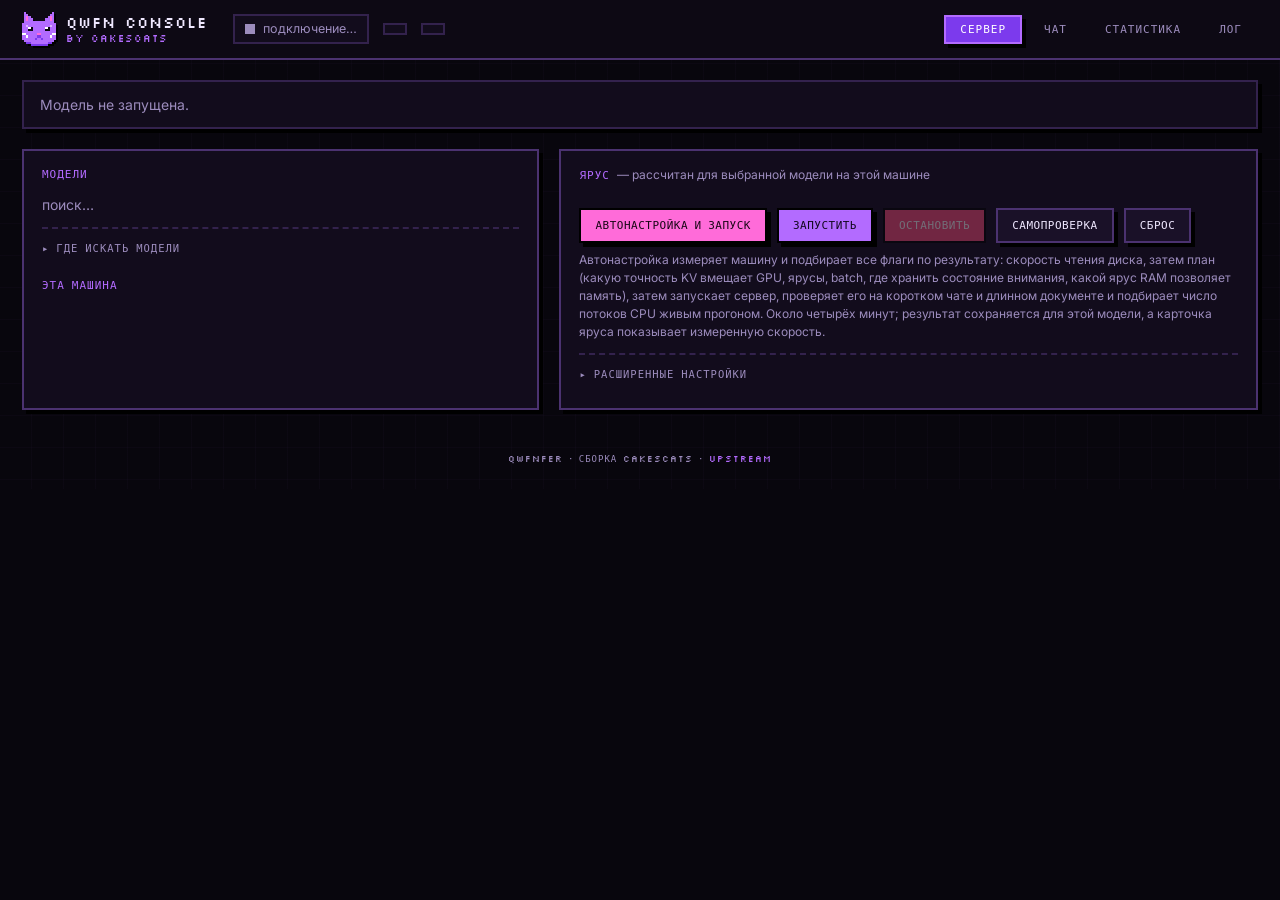
==== commit 30e0ff6d: "Console: Russian UI and the cakescats pixel theme - tools/console/index.html: every visible string i" ====
--- a/tools/console/index.html
+++ b/tools/console/index.html
@@ -1,103 +1,203 @@
 <!doctype html>
-<html lang="en">
+<html lang="ru">
 <head>
 <meta charset="utf-8">
 <meta name="viewport" content="width=device-width, initial-scale=1">
-<title>qwfn · console</title>
-<link rel="icon" type="image/png" sizes="32x32" href="/img/logo-32x32.png">
-<link rel="icon" type="image/png" sizes="192x192" href="/img/logo-192x192.png">
-<link rel="apple-touch-icon" href="/img/logo-180x180.png">
+<title>qwfn · консоль</title>
+<link rel="icon" href="data:image/svg+xml,%3Csvg%20xmlns%3D%22http%3A//www.w3.org/2000/svg%22%20viewBox%3D%220%200%2016%2016%22%20shape-rendering%3D%22crispEdges%22%3E%3Crect%20x%3D%221%22%20y%3D%220%22%20width%3D%221%22%20height%3D%221%22%20fill%3D%22%23b36bff%22/%3E%3Crect%20x%3D%2214%22%20y%3D%220%22%20width%3D%221%22%20height%3D%221%22%20fill%3D%22%23b36bff%22/%3E%3Crect%20x%3D%221%22%20y%3D%221%22%20width%3D%222%22%20height%3D%221%22%20fill%3D%22%23b36bff%22/%3E%3Crect%20x%3D%2213%22%20y%3D%221%22%20width%3D%222%22%20height%3D%221%22%20fill%3D%22%23b36bff%22/%3E%3Crect%20x%3D%221%22%20y%3D%222%22%20width%3D%221%22%20height%3D%221%22%20fill%3D%22%23b36bff%22/%3E%3Crect%20x%3D%222%22%20y%3D%222%22%20width%3D%221%22%20height%3D%221%22%20fill%3D%22%23ff6bd9%22/%3E%3Crect%20x%3D%223%22%20y%3D%222%22%20width%3D%221%22%20height%3D%221%22%20fill%3D%22%23b36bff%22/%3E%3Crect%20x%3D%2212%22%20y%3D%222%22%20width%3D%221%22%20height%3D%221%22%20fill%3D%22%23b36bff%22/%3E%3Crect%20x%3D%2213%22%20y%3D%222%22%20width%3D%221%22%20height%3D%221%22%20fill%3D%22%23ff6bd9%22/%3E%3Crect%20x%3D%2214%22%20y%3D%222%22%20width%3D%221%22%20height%3D%221%22%20fill%3D%22%23b36bff%22/%3E%3Crect%20x%3D%221%22%20y%3D%223%22%20width%3D%221%22%20height%3D%221%22%20fill%3D%22%23b36bff%22/%3E%3Crect%20x%3D%222%22%20y%3D%223%22%20width%3D%221%22%20height%3D%221%22%20fill%3D%22%23ff6bd9%22/%3E%3Crect%20x%3D%223%22%20y%3D%223%22%20width%3D%222%22%20height%3D%221%22%20fill%3D%22%23b36bff%22/%3E%3Crect%20x%3D%2211%22%20y%3D%223%22%20width%3D%222%22%20height%3D%221%22%20fill%3D%22%23b36bff%22/%3E%3Crect%20x%3D%2213%22%20y%3D%223%22%20width%3D%221%22%20height%3D%221%22%20fill%3D%22%23ff6bd9%22/%3E%3Crect%20x%3D%2214%22%20y%3D%223%22%20width%3D%221%22%20height%3D%221%22%20fill%3D%22%23b36bff%22/%3E%3Crect%20x%3D%221%22%20y%3D%224%22%20width%3D%2214%22%20height%3D%221%22%20fill%3D%22%23b36bff%22/%3E%3Crect%20x%3D%220%22%20y%3D%225%22%20width%3D%2216%22%20height%3D%221%22%20fill%3D%22%23b36bff%22/%3E%3Crect%20x%3D%220%22%20y%3D%226%22%20width%3D%222%22%20height%3D%221%22%20fill%3D%22%23b36bff%22/%3E%3Crect%20x%3D%222%22%20y%3D%226%22%20width%3D%221%22%20height%3D%221%22%20fill%3D%22%23d9b3ff%22/%3E%3Crect%20x%3D%223%22%20y%3D%226%22%20width%3D%2210%22%20height%3D%221%22%20fill%3D%22%23b36bff%22/%3E%3Crect%20x%3D%2213%22%20y%3D%226%22%20width%3D%221%22%20height%3D%221%22%20fill%3D%22%23d9b3ff%22/%3E%3Crect%20x%3D%2214%22%20y%3D%226%22%20width%3D%222%22%20height%3D%221%22%20fill%3D%22%23b36bff%22/%3E%3Crect%20x%3D%220%22%20y%3D%227%22%20width%3D%223%22%20height%3D%221%22%20fill%3D%22%23b36bff%22/%3E%3Crect%20x%3D%223%22%20y%3D%227%22%20width%3D%221%22%20height%3D%221%22%20fill%3D%22%23ffffff%22/%3E%3Crect%20x%3D%224%22%20y%3D%227%22%20width%3D%221%22%20height%3D%221%22%20fill%3D%22%2308060d%22/%3E%3Crect%20x%3D%225%22%20y%3D%227%22%20width%3D%226%22%20height%3D%221%22%20fill%3D%22%23b36bff%22/%3E%3Crect%20x%3D%2211%22%20y%3D%227%22%20width%3D%221%22%20height%3D%221%22%20fill%3D%22%23ffffff%22/%3E%3Crect%20x%3D%2212%22%20y%3D%227%22%20width%3D%221%22%20height%3D%221%22%20fill%3D%22%2308060d%22/%3E%3Crect%20x%3D%2213%22%20y%3D%227%22%20width%3D%223%22%20height%3D%221%22%20fill%3D%22%23b36bff%22/%3E%3Crect%20x%3D%220%22%20y%3D%228%22%20width%3D%223%22%20height%3D%221%22%20fill%3D%22%23b36bff%22/%3E%3Crect%20x%3D%223%22%20y%3D%228%22%20width%3D%222%22%20height%3D%221%22%20fill%3D%22%2308060d%22/%3E%3Crect%20x%3D%225%22%20y%3D%228%22%20width%3D%226%22%20height%3D%221%22%20fill%3D%22%23b36bff%22/%3E%3Crect%20x%3D%2211%22%20y%3D%228%22%20width%3D%222%22%20height%3D%221%22%20fill%3D%22%2308060d%22/%3E%3Crect%20x%3D%2213%22%20y%3D%228%22%20width%3D%223%22%20height%3D%221%22%20fill%3D%22%23b36bff%22/%3E%3Crect%20x%3D%220%22%20y%3D%229%22%20width%3D%2216%22%20height%3D%221%22%20fill%3D%22%23b36bff%22/%3E%3Crect%20x%3D%220%22%20y%3D%2210%22%20width%3D%222%22%20height%3D%221%22%20fill%3D%22%23ffffff%22/%3E%3Crect%20x%3D%222%22%20y%3D%2210%22%20width%3D%225%22%20height%3D%221%22%20fill%3D%22%23b36bff%22/%3E%3Crect%20x%3D%227%22%20y%3D%2210%22%20width%3D%222%22%20height%3D%221%22%20fill%3D%22%23ff6bd9%22/%3E%3Crect%20x%3D%229%22%20y%3D%2210%22%20width%3D%225%22%20height%3D%221%22%20fill%3D%22%23b36bff%22/%3E%3Crect%20x%3D%2214%22%20y%3D%2210%22%20width%3D%222%22%20height%3D%221%22%20fill%3D%22%23ffffff%22/%3E%3Crect%20x%3D%220%22%20y%3D%2211%22%20width%3D%222%22%20height%3D%221%22%20fill%3D%22%23b36bff%22/%3E%3Crect%20x%3D%222%22%20y%3D%2211%22%20width%3D%221%22%20height%3D%221%22%20fill%3D%22%23ffffff%22/%3E%3Crect%20x%3D%223%22%20y%3D%2211%22%20width%3D%224%22%20height%3D%221%22%20fill%3D%22%23b36bff%22/%3E%3Crect%20x%3D%227%22%20y%3D%2211%22%20width%3D%222%22%20height%3D%221%22%20fill%3D%22%237c3aed%22/%3E%3Crect%20x%3D%229%22%20y%3D%2211%22%20width%3D%224%22%20height%3D%221%22%20fill%3D%22%23b36bff%22/%3E%3Crect%20x%3D%2213%22%20y%3D%2211%22%20width%3D%221%22%20height%3D%221%22%20fill%3D%22%23ffffff%22/%3E%3Crect%20x%3D%2214%22%20y%3D%2211%22%20width%3D%222%22%20height%3D%221%22%20fill%3D%22%23b36bff%22/%3E%3Crect%20x%3D%220%22%20y%3D%2212%22%20width%3D%226%22%20height%3D%221%22%20fill%3D%22%23b36bff%22/%3E%3Crect%20x%3D%226%22%20y%3D%2212%22%20width%3D%221%22%20height%3D%221%22%20fill%3D%22%237c3aed%22/%3E%3Crect%20x%3D%227%22%20y%3D%2212%22%20width%3D%222%22%20height%3D%221%22%20fill%3D%22%23b36bff%22/%3E%3Crect%20x%3D%229%22%20y%3D%2212%22%20width%3D%221%22%20height%3D%221%22%20fill%3D%22%237c3aed%22/%3E%3Crect%20x%3D%2210%22%20y%3D%2212%22%20width%3D%226%22%20height%3D%221%22%20fill%3D%22%23b36bff%22/%3E%3Crect%20x%3D%221%22%20y%3D%2213%22%20width%3D%2214%22%20height%3D%221%22%20fill%3D%22%23b36bff%22/%3E%3Crect%20x%3D%222%22%20y%3D%2214%22%20width%3D%222%22%20height%3D%221%22%20fill%3D%22%237c3aed%22/%3E%3Crect%20x%3D%224%22%20y%3D%2214%22%20width%3D%228%22%20height%3D%221%22%20fill%3D%22%23b36bff%22/%3E%3Crect%20x%3D%2212%22%20y%3D%2214%22%20width%3D%222%22%20height%3D%221%22%20fill%3D%22%237c3aed%22/%3E%3Crect%20x%3D%224%22%20y%3D%2215%22%20width%3D%228%22%20height%3D%221%22%20fill%3D%22%237c3aed%22/%3E%3C/svg%3E">
 <link rel="preconnect" href="https://fonts.googleapis.com"><link rel="preconnect" href="https://fonts.gstatic.com" crossorigin>
-<link href="https://fonts.googleapis.com/css2?family=Pixelify+Sans:wght@400;600&family=Mulish:wght@400;700;800&family=JetBrains+Mono:wght@400;600&display=swap" rel="stylesheet">
-<link rel="stylesheet" href="/console.css">
+<link href="https://fonts.googleapis.com/css2?family=Silkscreen&family=Inter:wght@400;600;700&family=JetBrains+Mono:wght@400;600&display=swap" rel="stylesheet">
+<style>
+  /* cakescats: pixel art, black and purple. Square corners, 2px borders, hard offset shadows. */
+  :root { --bg:#08060d; --panel:#120c1c; --panel2:#1a1128; --line:#33224d; --line2:#4b3270; --fg:#efe8ff; --dim:#9c8cbd;
+          --acc:#b36bff; --acc2:#7c3aed; --acc-soft:rgba(179,107,255,.10); --warn:#ffcf4a; --bad:#ff4f7b; --ok:#8dffb5; --blue:#ff6bd9;
+          --shadow:4px 4px 0 #000; --pixel:"Silkscreen", "Press Start 2P", ui-monospace, monospace;
+          --mono: "JetBrains Mono", ui-monospace, SFMono-Regular, Menlo, monospace; }
+  * { box-sizing:border-box }
+  html { background:var(--bg) }
+  body { margin:0; color:var(--fg); font:14px/1.5 "Inter", system-ui, -apple-system, "Segoe UI", Roboto, sans-serif;
+         background:
+           linear-gradient(transparent 31px, rgba(179,107,255,.045) 32px) 0 0/32px 32px,
+           linear-gradient(90deg, transparent 31px, rgba(179,107,255,.045) 32px) 0 0/32px 32px,
+           var(--bg); }
+  ::selection { background:var(--acc2); color:#fff }
+  header { display:flex; align-items:center; gap:14px; padding:12px 22px; border-bottom:2px solid var(--line2); flex-wrap:wrap; background:#0d0914; position:sticky; top:0; z-index:10 }
+  header h1 { display:flex; align-items:center; gap:10px; font:400 15px/1 var(--pixel); letter-spacing:1px; margin:0 12px 0 0; text-transform:uppercase; color:var(--fg) }
+  header h1 .logo { width:34px; height:34px; image-rendering:pixelated; filter:drop-shadow(2px 2px 0 #000) }
+  header h1 small { font:400 10px/1 var(--pixel); color:var(--acc); letter-spacing:1px; display:block; margin-top:4px }
+  .pill { display:inline-flex; align-items:center; gap:8px; padding:4px 10px; border:2px solid var(--line); background:var(--panel); color:var(--dim); font-size:12.5px }
+  .dot { width:10px; height:10px; background:var(--dim) }
+  .dot.ready { background:var(--ok) } .dot.busy { background:var(--warn); animation:blink 1s steps(2) infinite } .dot.loading { background:var(--warn); animation:blink .6s steps(2) infinite } .dot.exited { background:var(--bad) }
+  @keyframes blink { 50% { opacity:.25 } }
+  nav { display:flex; gap:6px; margin-left:auto }
+  nav button { background:transparent; color:var(--dim); border:2px solid transparent; border-radius:0; padding:7px 14px; font:400 11px/1 var(--pixel); letter-spacing:1px; text-transform:uppercase; cursor:pointer; box-shadow:none }
+  nav button:hover { color:var(--fg); border-color:var(--line) }
+  nav button.on { color:#fff; border-color:var(--acc); background:var(--acc2); box-shadow:var(--shadow) }
+  main { max-width:1400px; margin:0 auto; padding:20px 22px }
+  .tab { display:none } .tab.on { display:block }
+  .grid2 { display:grid; grid-template-columns: 1fr 1.35fr; gap:20px }
+  section { background:var(--panel); border:2px solid var(--line2); border-radius:0; padding:16px 18px; margin-bottom:20px; box-shadow:var(--shadow) }
+  h2 { font:400 11px/1.4 var(--pixel); text-transform:uppercase; letter-spacing:1px; color:var(--acc); margin:0 0 12px }
+  h2 .sub { font:12px/1.4 "Inter", system-ui, sans-serif; text-transform:none; letter-spacing:0; color:var(--dim) }
+  code { font-family:var(--mono) }
+  .banner { border:2px solid var(--acc); background:var(--acc-soft); border-radius:0; padding:12px 16px; margin-bottom:20px; display:flex; gap:18px; align-items:center; flex-wrap:wrap; box-shadow:var(--shadow) }
+  .banner.off { border-color:var(--line); background:var(--panel); color:var(--dim) }
+  .banner b { font-size:15px } .banner .flags { font-family:var(--mono); font-size:12px; color:var(--dim) } .banner .flags span { display:inline-block; margin:2px 8px 2px 0; padding:1px 6px; border:1px solid var(--line2); color:var(--fg); background:#0d0914 }
+  .loc { color:var(--dim); font-size:11.5px; margin:10px 0 6px; font-family:var(--mono); overflow:hidden; text-overflow:ellipsis; white-space:nowrap }
+  .model { display:grid; grid-template-columns: 22px 1fr; gap:10px; align-items:center; padding:10px 12px; border:2px solid var(--line); background:var(--panel2); margin-bottom:8px; cursor:pointer }
+  .model:hover { border-color:var(--line2) }
+  .model.sel { border-color:var(--acc); background:var(--acc-soft); box-shadow:inset 4px 0 0 var(--acc) }
+  .model input { accent-color:var(--acc) }
+  .model .name { font-weight:600 } .model .sub { color:var(--dim); font-size:12px } .badge { display:inline-block; font:400 9px/1.6 var(--pixel); letter-spacing:.5px; text-transform:uppercase; padding:0 5px; border:1px solid var(--line2); color:var(--dim); margin-left:6px; vertical-align:2px } .badge.ok { color:var(--ok); border-color:var(--ok) }
+  .skipped { margin-top:10px; font-size:12px; color:var(--dim); display:flex; flex-direction:column; gap:4px }
+  .skipped > div { border-left:2px solid var(--line2); padding-left:8px } .skipped code { font-family:var(--mono); font-size:11.5px; color:var(--fg); display:block; overflow:hidden; text-overflow:ellipsis; white-space:nowrap } .skipped span { display:block; margin-top:1px }
+  .locs { display:flex; flex-direction:column; gap:6px; margin-top:8px } .locrow { display:flex; gap:8px; align-items:center; font-size:12.5px } .locrow code { font-family:var(--mono); font-size:12px; color:var(--fg); overflow:hidden; text-overflow:ellipsis; white-space:nowrap; flex:1 } .locrow .x { background:transparent; color:var(--dim); border:1px solid var(--line2); padding:2px 8px; font-size:12px; box-shadow:none }
+  .addloc { display:flex; gap:8px; margin-top:8px } .addloc input { flex:1 }
+  .kv { display:grid; grid-template-columns: repeat(auto-fill, minmax(150px, 1fr)); gap:10px }
+  .kv div { border:2px solid var(--line); background:var(--panel2); padding:10px 12px; min-width:0 } .kv b { display:block; font-size:19px; font-weight:700; margin-top:2px; white-space:nowrap; overflow:hidden; text-overflow:ellipsis; color:#fff } .kv span { color:var(--dim); font-size:12px } .kv small { display:block; color:var(--dim); font-size:11.5px; margin-top:3px }
+  .kv div.wide { grid-column: span 2 }
+  .presets { display:grid; grid-template-columns: repeat(4, 1fr); gap:10px; margin-bottom:12px }
+  .preset { border:2px solid var(--line); background:var(--panel2); padding:10px 12px; cursor:pointer; min-width:0; transition:transform .08s steps(2) }
+  .preset:hover { border-color:var(--line2); transform:translate(-1px,-1px) }
+  .preset.sel { border-color:var(--acc); background:var(--acc-soft); box-shadow:var(--shadow) }
+  .preset .pname { font:400 11px/1.4 var(--pixel); text-transform:uppercase; letter-spacing:.5px; color:#fff } .preset .pctx { color:var(--dim); font-size:12px; margin-top:4px }
+  .preset .pnum { font-size:12.5px; margin-top:8px; color:var(--dim) } .preset .pnum b { color:var(--fg) }
+  .preset .pfit { color:var(--warn); font-size:12px; margin-top:4px } .preset .pmeas { color:var(--ok); font-size:11.5px; margin-top:4px }
+  .plan { color:var(--dim); font-size:12.5px; line-height:1.7; margin-bottom:6px } .plan b { color:var(--fg) }
+  details.adv { margin:0 0 6px; border-top:2px dashed var(--line); padding-top:8px } details.adv > summary { cursor:pointer; font:400 10.5px/1.4 var(--pixel); color:var(--dim); text-transform:uppercase; letter-spacing:1px; padding:4px 0; list-style:none } details.adv > summary:hover { color:var(--acc) } details.adv > summary::before { content:'▸ '; } details.adv[open] > summary::before { content:'▾ '; } details.adv[open] > summary { margin-bottom:10px; color:var(--acc) }
+  form { display:grid; grid-template-columns: repeat(3, 1fr); gap:10px 14px }
+  label { display:flex; flex-direction:column; gap:4px; color:var(--dim); font-size:12px }
+  .lbl { display:flex; align-items:center; gap:6px }
+  .tip { position:relative; display:inline-flex; width:16px; height:16px; border:1px solid var(--line2); background:var(--panel2); color:var(--acc); font:400 9px/1 var(--pixel); align-items:center; justify-content:center; cursor:help }
+  .tip::after { content:attr(data-tip); position:absolute; left:0; top:22px; z-index:20; width:300px; background:#0d0914; color:var(--fg); border:2px solid var(--acc2); padding:8px 10px; font:12px/1.5 "Inter", system-ui, sans-serif; white-space:normal; display:none; box-shadow:var(--shadow) }
+  .tip:hover::after { display:block }
+  form label:nth-child(3n) .tip::after { left:auto; right:0 }
+  input, select, textarea { background:#0b0812; color:var(--fg); border:2px solid var(--line); border-radius:0; padding:7px 9px; font:inherit }
+  input:focus, select:focus, textarea:focus { outline:none; border-color:var(--acc); box-shadow:0 0 0 2px var(--acc-soft) }
+  .locked { opacity:.45; pointer-events:none }
+  .hint { color:var(--warn); font-size:12.5px; margin:6px 0 0 }
+  .row { display:flex; gap:10px; align-items:center; flex-wrap:wrap; margin-top:12px }
+  button { background:var(--acc); color:#12081f; border:2px solid #000; border-radius:0; padding:9px 14px; font:400 11px/1.2 var(--pixel); letter-spacing:.5px; text-transform:uppercase; cursor:pointer; box-shadow:var(--shadow); transition:transform .05s, box-shadow .05s }
+  button:hover:not(:disabled) { filter:brightness(1.12) }
+  button:active:not(:disabled) { transform:translate(4px,4px); box-shadow:0 0 0 #000 }
+  button.secondary { background:var(--panel2); color:var(--fg); border-color:var(--line2) } button.danger { background:var(--bad); color:#fff } button:disabled { opacity:.4; cursor:default; box-shadow:none }
+  button.primary { background:var(--blue); color:#1a0616 }
+  .est { display:flex; gap:14px; flex-wrap:wrap; color:var(--dim); font-size:12.5px; margin-top:10px } .est b { color:var(--fg) }
+  .reasons { color:var(--dim); font-size:12px; margin-top:8px; line-height:1.55 }
+  .panel { margin-top:14px; border-top:2px dashed var(--line); padding-top:12px }
+  .steps { font-family:var(--mono); font-size:12px; color:var(--dim); white-space:pre-wrap; margin:0 0 10px; max-height:160px; overflow:auto }
+  .verdict { margin:10px 0 0; font-size:13px } .verdict.ok { color:var(--ok) } .verdict.warn { color:var(--warn) } .verdict.bad { color:var(--bad) }
+  .bar { height:12px; background:#0b0812; border:2px solid var(--line2); overflow:hidden; margin:8px 0 } .bar i { display:block; height:100%; width:0; transition:width .4s steps(12);
+         background:repeating-linear-gradient(90deg, var(--acc) 0 8px, var(--acc2) 8px 10px) }
+  .bar.p i { background:repeating-linear-gradient(90deg, var(--warn) 0 8px, #c99a1a 8px 10px) }
+  .notes { color:var(--warn); font-size:12.5px; margin-top:8px; line-height:1.5 }
+  .sweep { font-size:12px; color:var(--dim); margin-top:6px } .sweep b { color:var(--fg) } .sweep span { display:inline-block; margin-right:10px }
+  .endpoint { font-family:var(--mono); font-size:13px; background:#0b0812; border:2px solid var(--line2); padding:8px 10px; display:flex; justify-content:space-between; align-items:center; gap:10px; flex-wrap:wrap }
+  .connect { color:var(--dim); font-size:12px; margin-top:8px; line-height:1.7 } .connect code { font-family:var(--mono); color:var(--fg); background:#0b0812; border:1px solid var(--line); padding:1px 5px }
+  canvas { width:100%; height:110px; display:block; margin-top:10px; image-rendering:pixelated; background:#0b0812; border:2px solid var(--line) }
+  pre { background:#0b0812; border:2px solid var(--line2); padding:10px 12px; font:12px/1.45 var(--mono); max-height:560px; overflow:auto; margin:0; white-space:pre-wrap; color:#cbbfe6 }
+  .muted { color:var(--dim) } .err { color:var(--bad) } .okc { color:var(--ok) } .warnc { color:var(--warn) }
+  .chat { display:grid; grid-template-columns: 1fr 280px; gap:20px }
+  .msgs { min-height:420px; max-height:62vh; overflow:auto; display:flex; flex-direction:column; gap:12px; padding:4px 2px }
+  .msg { border:2px solid var(--line); background:var(--panel2); padding:10px 14px; max-width:92% } .msg.user { align-self:flex-end; background:var(--acc-soft); border-color:var(--acc2); box-shadow:4px 4px 0 #000 } .msg.assistant { align-self:flex-start; box-shadow:-4px 4px 0 #000 }
+  .msg .who { font:400 9.5px/1.4 var(--pixel); color:var(--acc); text-transform:uppercase; letter-spacing:1px; margin-bottom:6px }
+  .msg .text { white-space:pre-wrap; word-break:break-word }
+  .msg details { margin:4px 0 8px } .msg summary { cursor:pointer; color:var(--dim); font-size:12.5px } .think { color:var(--dim); font-size:12.5px; white-space:pre-wrap; border-left:2px solid var(--line2); padding-left:10px; margin-top:6px; max-height:260px; overflow:auto }
+  .meta { color:var(--dim); font-size:11.5px; margin-top:6px }
+  .compose { display:flex; gap:10px; margin-top:12px } .compose textarea { flex:1; min-height:64px; resize:vertical }
+  .statehead { display:flex; align-items:baseline; gap:14px; margin:12px 0 10px } .statehead b { font:400 16px/1.2 var(--pixel); text-transform:uppercase; color:#fff } .statehead .muted { font-size:12.5px }
+  ::-webkit-scrollbar { width:10px; height:10px } ::-webkit-scrollbar-track { background:#0b0812 } ::-webkit-scrollbar-thumb { background:var(--line2); border:2px solid #0b0812 } ::-webkit-scrollbar-thumb:hover { background:var(--acc2) }
+  footer { text-align:center; color:var(--dim); font:400 9px/1 var(--pixel); letter-spacing:1px; text-transform:uppercase; padding:4px 0 26px }
+  footer a { color:var(--acc); text-decoration:none }
+  @media (max-width: 1100px) { .presets { grid-template-columns: repeat(2, 1fr) } }
+  @media (max-width: 980px) { .grid2, .chat { grid-template-columns: 1fr } form { grid-template-columns: repeat(2, 1fr) } .presets { grid-template-columns: 1fr } }
+  @media (max-width: 560px) { main { padding:14px 12px } header { padding:10px 12px } form { grid-template-columns: 1fr } .kv div.wide { grid-column:auto } nav { margin-left:0; width:100%; overflow-x:auto } }
+</style>
 </head>
 <body>
 <header>
-  <h1><span class="logo" aria-hidden="true"><img src="/img/logo-192x192.png" width="36" height="36" alt=""></span><span>qwfn console<small>by cakescats</small></span></h1>
-  <span class="pill"><span id="dot" class="dot"></span><span id="state">connecting…</span></span>
+  <h1><span class="logo" aria-hidden="true"><svg width="34" height="34" xmlns="http://www.w3.org/2000/svg" viewBox="0 0 16 16" shape-rendering="crispEdges"><rect x="1" y="0" width="1" height="1" fill="#b36bff"/><rect x="14" y="0" width="1" height="1" fill="#b36bff"/><rect x="1" y="1" width="2" height="1" fill="#b36bff"/><rect x="13" y="1" width="2" height="1" fill="#b36bff"/><rect x="1" y="2" width="1" height="1" fill="#b36bff"/><rect x="2" y="2" width="1" height="1" fill="#ff6bd9"/><rect x="3" y="2" width="1" height="1" fill="#b36bff"/><rect x="12" y="2" width="1" height="1" fill="#b36bff"/><rect x="13" y="2" width="1" height="1" fill="#ff6bd9"/><rect x="14" y="2" width="1" height="1" fill="#b36bff"/><rect x="1" y="3" width="1" height="1" fill="#b36bff"/><rect x="2" y="3" width="1" height="1" fill="#ff6bd9"/><rect x="3" y="3" width="2" height="1" fill="#b36bff"/><rect x="11" y="3" width="2" height="1" fill="#b36bff"/><rect x="13" y="3" width="1" height="1" fill="#ff6bd9"/><rect x="14" y="3" width="1" height="1" fill="#b36bff"/><rect x="1" y="4" width="14" height="1" fill="#b36bff"/><rect x="0" y="5" width="16" height="1" fill="#b36bff"/><rect x="0" y="6" width="2" height="1" fill="#b36bff"/><rect x="2" y="6" width="1" height="1" fill="#d9b3ff"/><rect x="3" y="6" width="10" height="1" fill="#b36bff"/><rect x="13" y="6" width="1" height="1" fill="#d9b3ff"/><rect x="14" y="6" width="2" height="1" fill="#b36bff"/><rect x="0" y="7" width="3" height="1" fill="#b36bff"/><rect x="3" y="7" width="1" height="1" fill="#ffffff"/><rect x="4" y="7" width="1" height="1" fill="#08060d"/><rect x="5" y="7" width="6" height="1" fill="#b36bff"/><rect x="11" y="7" width="1" height="1" fill="#ffffff"/><rect x="12" y="7" width="1" height="1" fill="#08060d"/><rect x="13" y="7" width="3" height="1" fill="#b36bff"/><rect x="0" y="8" width="3" height="1" fill="#b36bff"/><rect x="3" y="8" width="2" height="1" fill="#08060d"/><rect x="5" y="8" width="6" height="1" fill="#b36bff"/><rect x="11" y="8" width="2" height="1" fill="#08060d"/><rect x="13" y="8" width="3" height="1" fill="#b36bff"/><rect x="0" y="9" width="16" height="1" fill="#b36bff"/><rect x="0" y="10" width="2" height="1" fill="#ffffff"/><rect x="2" y="10" width="5" height="1" fill="#b36bff"/><rect x="7" y="10" width="2" height="1" fill="#ff6bd9"/><rect x="9" y="10" width="5" height="1" fill="#b36bff"/><rect x="14" y="10" width="2" height="1" fill="#ffffff"/><rect x="0" y="11" width="2" height="1" fill="#b36bff"/><rect x="2" y="11" width="1" height="1" fill="#ffffff"/><rect x="3" y="11" width="4" height="1" fill="#b36bff"/><rect x="7" y="11" width="2" height="1" fill="#7c3aed"/><rect x="9" y="11" width="4" height="1" fill="#b36bff"/><rect x="13" y="11" width="1" height="1" fill="#ffffff"/><rect x="14" y="11" width="2" height="1" fill="#b36bff"/><rect x="0" y="12" width="6" height="1" fill="#b36bff"/><rect x="6" y="12" width="1" height="1" fill="#7c3aed"/><rect x="7" y="12" width="2" height="1" fill="#b36bff"/><rect x="9" y="12" width="1" height="1" fill="#7c3aed"/><rect x="10" y="12" width="6" height="1" fill="#b36bff"/><rect x="1" y="13" width="14" height="1" fill="#b36bff"/><rect x="2" y="14" width="2" height="1" fill="#7c3aed"/><rect x="4" y="14" width="8" height="1" fill="#b36bff"/><rect x="12" y="14" width="2" height="1" fill="#7c3aed"/><rect x="4" y="15" width="8" height="1" fill="#7c3aed"/></svg></span><span>qwfn console<small>by cakescats</small></span></h1>
+  <span class="pill"><span id="dot" class="dot"></span><span id="state">подключение…</span></span>
   <span class="pill" id="uptime"></span>
   <span class="pill" id="livepill" hidden></span>
   <nav>
-    <button data-tab="serve" class="on">Serve</button>
-    <button data-tab="chat">Chat</button>
-    <button data-tab="stats">Stats</button>
-    <button data-tab="log">Log</button>
-    <button data-tab="access">Access</button>
+    <button data-tab="serve" class="on">Сервер</button>
+    <button data-tab="chat">Чат</button>
+    <button data-tab="stats">Статистика</button>
+    <button data-tab="log">Лог</button>
   </nav>
-  <span class="langs" id="langs"><a href="/lang/ru" data-lang="ru" title="Русский"><svg viewBox="0 0 9 6" shape-rendering="crispEdges"><rect width="9" height="2" fill="#fff"/><rect y="2" width="9" height="2" fill="#0039a6"/><rect y="4" width="9" height="2" fill="#d52b1e"/></svg></a><a href="/lang/en" data-lang="en" title="English"><svg viewBox="0 0 60 30"><clipPath id="ukt"><path d="M30,15h30v15zv15h-30zh-30v-15zv-15h30z"/></clipPath><path d="M0,0v30h60v-30z" fill="#012169"/><path d="M0,0L60,30M60,0L0,30" stroke="#fff" stroke-width="6"/><path d="M0,0L60,30M60,0L0,30" clip-path="url(#ukt)" stroke="#C8102E" stroke-width="4"/><path d="M30,0v30M0,15h60" stroke="#fff" stroke-width="10"/><path d="M30,0v30M0,15h60" stroke="#C8102E" stroke-width="6"/></svg></a></span>
-  <span class="who" id="who" hidden><b id="whoname"></b> · <button class="linkbtn" id="logout">Sign out</button></span>
 </header>
 <main>
-  <div class="banner off" id="banner"><span>No model is being served.</span></div>
+  <div class="banner off" id="banner"><span>Модель не запущена.</span></div>
 
   <div class="tab on" id="tab-serve">
     <div class="grid2">
       <section>
-        <h2>Models</h2>
-        <div id="models" class="muted">scanning…</div>
+        <h2>Модели</h2>
+        <div id="models" class="muted">поиск…</div>
         <details class="adv" id="locbox" style="margin-top:12px">
-          <summary>Model locations</summary>
-          <div class="muted" style="font-size:12px">Folders the console scans for Qwen3.8-Flash-Next GGUFs (a Hugging Face cache, or any folder holding the shards; the <code>mmproj</code> and <code>MTP</code> files are picked up next to them). You can also give a <code>.gguf</code> file directly.</div>
+          <summary>Где искать модели</summary>
+          <div class="muted" style="font-size:12px">Папки, в которых консоль ищет GGUF Qwen3.8-Flash-Next (кэш Hugging Face или любая папка с шардами; файлы <code>mmproj</code> и <code>MTP</code> подхватываются рядом). Можно указать и сам файл <code>.gguf</code>.</div>
           <div class="locs" id="locs"></div>
-          <div class="addloc"><input id="locpath" placeholder="/path/to/models or /path/to/model-00001-of-00004.gguf"><button class="secondary" id="locadd">Add</button></div>
+          <div class="addloc"><input id="locpath" placeholder="/путь/к/моделям или /путь/к/model-00001-of-00004.gguf"><button class="secondary" id="locadd">Добавить</button></div>
           <div class="muted" id="locmsg" style="font-size:12px;margin-top:6px"></div>
         </details>
-        <h2 style="margin-top:18px">This machine</h2>
+        <h2 style="margin-top:18px">Эта машина</h2>
         <div class="kv" id="hw"></div>
       </section>
       <section>
-        <h2>Tier <span class="muted sub">— sized for the selected model on this machine</span></h2>
+        <h2>Ярус <span class="muted sub">— рассчитан для выбранной модели на этой машине</span></h2>
         <div id="settingsbox">
           <div class="presets" id="presets"></div>
           <div class="plan" id="plan"></div>
           <div class="reasons" id="reasons"></div>
         </div>
-        <p class="hint" id="lockhint" hidden>A server is running with the settings shown in the banner. Stop it to change the model or the settings.</p>
+        <p class="hint" id="lockhint" hidden>Сервер работает с настройками из баннера. Чтобы сменить модель или настройки, остановите его.</p>
         <div class="row">
-          <button id="tune" class="primary">Auto-tune &amp; start</button>
-          <button id="start">Start server</button>
-          <button id="stop" class="danger" disabled>Stop server</button>
-          <button id="selftest" class="secondary">Self-test</button>
-          <button id="reco" class="secondary">Reset</button>
+          <button id="tune" class="primary">Автонастройка и запуск</button>
+          <button id="start">Запустить</button>
+          <button id="stop" class="danger" disabled>Остановить</button>
+          <button id="selftest" class="secondary">Самопроверка</button>
+          <button id="reco" class="secondary">Сброс</button>
           <span id="msg" class="muted"></span>
         </div>
-        <div class="muted" style="font-size:12px;margin-top:8px" id="tunehelp">Auto-tune measures this machine and picks every flag from what it finds: the drive's read rate, then the plan (the KV precision the GPU has room for, the tiers, the batch, where the attention state lives, the RAM tier the memory allows), then the server is started with it and verified on a short chat and a long document, and the CPU thread count is swept live on that document's context. About four minutes; the result is saved for this model and the tier card shows the measured speed.</div>
+        <div class="muted" style="font-size:12px;margin-top:8px" id="tunehelp">Автонастройка измеряет машину и подбирает все флаги по результату: скорость чтения диска, затем план (какую точность KV вмещает GPU, ярусы, batch, где хранить состояние внимания, какой ярус RAM позволяет память), затем запускает сервер, проверяет его на коротком чате и длинном документе и подбирает число потоков CPU живым прогоном. Около четырёх минут; результат сохраняется для этой модели, а карточка яруса показывает измеренную скорость.</div>
         <div class="panel" id="tunebox" hidden>
-          <h2>Auto-tune <span class="muted sub" id="tune_sub"></span></h2>
+          <h2>Автонастройка <span class="muted sub" id="tune_sub"></span></h2>
           <div class="bar" id="tunebar"><i></i></div>
           <div class="steps" id="tune_steps"></div>
           <div class="kv" id="tune_result"></div>
           <div class="sweep" id="tune_sweep"></div>
           <div class="notes" id="tune_notes"></div>
           <p class="verdict" id="tune_verdict"></p>
-          <div class="row" style="margin-top:8px"><button class="secondary" id="tunecancel" hidden>Cancel tune</button></div>
+          <div class="row" style="margin-top:8px"><button class="secondary" id="tunecancel" hidden>Отменить</button></div>
         </div>
         <div id="settingsbox2" style="margin-top:12px">
           <details class="adv" id="advanced">
-            <summary>Advanced settings</summary>
+            <summary>Расширенные настройки</summary>
             <form id="form" onsubmit="return false">
-              <label><span class="lbl">Context (tokens) <span class="tip" data-tip="The most tokens one conversation can hold, prompt and answer together. The attention state for it is allocated up front and comes out of the expert tier, so a larger context leaves fewer experts on the GPU and decodes a little slower. The tiers set it; change it here and the plan is re-sized for it.">?</span></span><select id="ctx"><option>8192</option><option>16384</option><option>32768</option><option>65536</option><option>131072</option><option>163840</option><option>262144</option></select></label>
-              <label><span class="lbl">KV cache <span class="tip" data-tip="Storage type of the attention cache. q8_0 is the default, the safer choice for long, exact work (tool arguments, code), taken whenever the plan can afford it: the VRAM expert tier survives and the predicted cost is under 10% of decode (its bytes come out of the expert tier, or, with the cache in RAM, out of the RAM tier and the PCIe gathers per token). f16 when it costs under 2%. q4_0 takes a quarter of f16 (the replays measured it no different) and is the fallback where q8_0 would not fit. The reasons line under the tier cards shows the cost.">?</span></span><select id="kv"><option>q4_0</option><option>q8_0</option><option>f16</option></select></label>
-              <label><span class="lbl">RAM tier (GB) <span class="tip" data-tip="Pinned host memory for the expert cache behind the VRAM tier: the memory available right now, minus what the server needs besides the tier (the draft head's 2.7 GB of pinned experts, the context state kept in RAM, staging buffers, the vision projector; estimated until Auto-tune has measured it on this machine), minus the headroom below. It is a real lever: measured at 131K, 10.5 to 16 GB was +16% decode in chat and +19% on a long document, about 3% per GB; 19 GB ran the machine out of memory. Auto-tune measures the server's real need through its run and re-sizes the tier to leave exactly the headroom.">?</span></span><input id="ram" type="number" min="2" max="64"></label>
-              <label><span class="lbl">Memory headroom (GB) <span class="tip" data-tip="RAM to leave free at the worst point of a run, for what starts after the server: a coding harness's language servers took 1.5 GB after the first tool call; with 1.9 GB free the server once stalled on its own /stats. 3 GB by default. Lower it for a bigger RAM tier (about 3% of decode per GB) when the machine runs nothing else; raise it if other apps get squeezed. A machine setting, saved for every tier and model.">?</span></span><input id="headroom" type="number" min="0.5" max="16" step="0.5"></label>
-              <label><span class="lbl">CPU threads <span class="tip" data-tip="Threads for the experts served from the RAM tier (the GPU runs the rest). Measured 2026-09-10 on an 8-core / 16-thread CPU at 131K: 4 threads 15.2 tok/s, 6 15.5, 8 15.6, 12 15.2, 16 11.5, since SMT threads starve the drive reader and the graph thread. The default is the physical core count; the auto-tune sweeps it on the running server and keeps the smallest count within 2% of the best.">?</span></span><input id="threads" type="number" min="1" max="128"></label>
-              <label><span class="lbl">Batch <span class="tip" data-tip="Tokens per prefill batch. The prefill streams every expert once per batch and computes per token, so a bigger batch is a faster prefill: on a 43K document 4096 gives ~300 tok/s, 8192 ~480, 16384 ~720. A batch borrows VRAM from the expert tier only while a prompt streams (about 0.6 GB per 4096 tokens on top of the staging), so the recommendation picks the largest that leaves the tier a gigabyte; decode speed is the same either way.">?</span></span><select id="batch"><option>2048</option><option>4096</option><option>8192</option><option>16384</option></select></label>
-              <label><span class="lbl">VRAM reserve (MB) <span class="tip" data-tip="VRAM kept free after the expert tier is sized, for what decode allocates later: its per-layer graphs, the attention graphs shaped by the context, the CUDA pool and graph instantiations. 768 MB up to 48K tokens of context, plus 8 MB per 1K tokens above that (1.4 GB at 131K): measured 2026-09-10, 805 MB ran out at the first token after a 101K prefill and 1024 held. Too small crashes the server on a long conversation (ggml ends the process when a CUDA graph cannot get VRAM, which the engine cannot catch); too large costs expert tier.">?</span></span><input id="reserve" type="number" min="256" max="4096" step="128"></label>
-              <label><span class="lbl">Port <span class="tip" data-tip="The server's port. Clients use http://127.0.0.1:PORT/v1 with any API key.">?</span></span><input id="port" type="number" min="1024" max="65535"></label>
-              <label><span class="lbl">Thinking <span class="tip" data-tip="Default reasoning effort. A client overrides it per request with reasoning_effort (xhigh, medium, low, off), or with /think and /no_think in a message; harnesses without a thinking toggle get this value.">?</span></span><select id="think"><option>xhigh</option><option>medium</option><option>low</option><option>off</option></select></label>
-              <label><span class="lbl">Thinking budget (tokens, 0 = none) <span class="tip" data-tip="Cap on reasoning tokens per answer. 6000 keeps a hard think under about eight minutes at Q4 speed, inside the timeouts most harnesses have; the model is told time is up and answers from what it has. 0 lifts the cap.">?</span></span><input id="think_budget" type="number" min="0" step="500"></label>
-              <label><span class="lbl">Skip missed experts <span class="tip" data-tip="Compute a token without the experts that are still on the NVMe instead of waiting for them. Faster decode at a small, measured quality cost: the output is no longer exact. Cannot be combined with the draft head.">?</span></span><select id="skip_miss"><option value="false">off</option><option value="true">on</option></select></label>
-              <label><span class="lbl">Speculative block <span class="tip" data-tip="Predict the next layer's experts by running that layer's own block on the current residual, and fetch them while the current layer computes. The output is exact; on by default because it was never measured slower.">?</span></span><select id="spec_block"><option value="true">on</option><option value="false">off</option></select></label>
-              <label><span class="lbl">Draft head (MTP) <span class="tip" data-tip="The checkpoint's draft head (MTP/mtp-*.gguf): it proposes the token after next and the trunk verifies it as a two-token step, so the output stays the trunk's own; at temperature the draft is sampled from the head's distribution and accepted by the speculative-sampling rule, which keeps the trunk's exact distribution. It drafts after any prompt, streamed ones included. Measured on the reference machine (2026-09-10): +7-8% on the short and 43K-document replays at ~80% acceptance, and through OpenCode on a coding task +12% on Q4 and +19% on Q3 at 95-96% acceptance. It costs one tier step of VRAM and 2.7 GB of pinned RAM, both counted in the plan. On by default when the file is there. See docs/TESTING.md for the numbers on a 16 GB laptop GPU.">?</span></span><select id="mtp"><option value="false">off</option><option value="true">on</option></select></label>
-              <label><span class="lbl">Vision (image input) <span class="tip" data-tip="Load the vision projector (mmproj-*.gguf) so images in requests are understood. It runs on the CPU: its 0.9 GB of weights stay in RAM and the encode uses the cores (about 15 s for a 1400x1000 screenshot, 0.3 s for a small image), so vision costs no VRAM at all and the expert tier keeps its size. On by default whenever the file is next to the model; off gives a text-only server and 0.9 GB more for the RAM tier.">?</span></span><select id="vision"><option value="true">on</option><option value="false">off</option></select></label>
-              <label><span class="lbl">Attention state in RAM <span class="tip" data-tip="Where the attention caches live. 'indexer cache' keeps the indexer keys (3 MB per 1K tokens of context) in pinned RAM, read over PCIe at about 0.35 ms per token; 'indexer + KV cache' also moves the KV cache (7 MB per 1K tokens at q4_0) at about 2 ms per token. The VRAM they free goes to the expert tier: about 4% of decode per GB at 128K, and the difference between an expert tier and none at 256K (measured 7.0 to 9.7 tok/s). The tiers pick it per context: indexer from 64K, both from 128K (measured +5% decode at 126K) or whenever the tier would not fit otherwise.">?</span></span><select id="state_host"><option value="none">off (all in VRAM)</option><option value="idx">indexer cache</option><option value="kv,idx">indexer + KV cache</option></select></label>
+              <label><span class="lbl">Контекст (токенов) <span class="tip" data-tip="Сколько токенов вмещает один диалог, промпт и ответ вместе. Состояние внимания под него выделяется заранее и отнимается у яруса экспертов, поэтому больший контекст оставляет на GPU меньше экспертов и декодирует чуть медленнее. Задаётся ярусом; если поменять здесь, план пересчитается.">?</span></span><select id="ctx"><option>8192</option><option>16384</option><option>32768</option><option>65536</option><option>131072</option><option>163840</option><option>262144</option></select></label>
+              <label><span class="lbl">KV-кэш <span class="tip" data-tip="Тип хранения кэша внимания. По умолчанию q8_0 — надёжнее для длинной точной работы (аргументы инструментов, код); берётся, когда план это позволяет: ярус экспертов в VRAM сохраняется, а прогнозная цена меньше 10% декода. f16 — если стоит меньше 2%. q4_0 занимает четверть от f16 (на повторах разницы не замерено) и используется, когда q8_0 не влезает. Цена показана в строке пояснений под карточками.">?</span></span><select id="kv"><option>q4_0</option><option>q8_0</option><option>f16</option></select></label>
+              <label><span class="lbl">Ярус RAM (ГБ) <span class="tip" data-tip="Закреплённая память хоста под кэш экспертов за ярусом VRAM: доступная сейчас память минус то, что серверу нужно помимо яруса (2.7 ГБ черновой головы, состояние контекста в RAM, буферы, проектор зрения; до автонастройки это оценка), минус запас ниже. Реально влияет на скорость: при 131K переход с 10.5 на 16 ГБ дал +16% декода в чате и +19% на длинном документе, около 3% на ГБ; 19 ГБ исчерпали память машины. Автонастройка измеряет реальную потребность сервера и подгоняет ярус под нужный запас.">?</span></span><input id="ram" type="number" min="2" max="64"></label>
+              <label><span class="lbl">Запас памяти (ГБ) <span class="tip" data-tip="Сколько RAM оставить свободной в худшей точке работы — для того, что запускается после сервера: языковые серверы агента заняли 1.5 ГБ после первого вызова инструмента; при 1.9 ГБ свободных сервер однажды завис на собственном /stats. По умолчанию 3 ГБ. Уменьшите ради большего яруса RAM (около 3% декода на ГБ), если на машине больше ничего не работает; увеличьте, если другим приложениям тесно. Настройка машины, общая для всех ярусов и моделей.">?</span></span><input id="headroom" type="number" min="0.5" max="16" step="0.5"></label>
+              <label><span class="lbl">Потоки CPU <span class="tip" data-tip="Потоки для экспертов из яруса RAM (остальное считает GPU). Замер 2026-09-10 на CPU 8 ядер / 16 потоков при 131K: 4 потока 15.2 ток/с, 6 — 15.5, 8 — 15.6, 12 — 15.2, 16 — 11.5: SMT-потоки отнимают время у чтения с диска и у потока графа. По умолчанию — число физических ядер; автонастройка перебирает значения на работающем сервере и берёт наименьшее в пределах 2% от лучшего.">?</span></span><input id="threads" type="number" min="1" max="128"></label>
+              <label><span class="lbl">Batch <span class="tip" data-tip="Токенов в пакете prefill. Prefill прогоняет всех экспертов один раз на пакет, поэтому больший пакет — быстрее prefill: на документе 43K 4096 даёт ~300 ток/с, 8192 — ~480, 16384 — ~720. Пакет занимает VRAM у яруса экспертов только пока читается промпт (около 0.6 ГБ на 4096 токенов сверх буфера), поэтому рекомендуется наибольший, при котором ярусу остаётся гигабайт; на скорость декода не влияет.">?</span></span><select id="batch"><option>2048</option><option>4096</option><option>8192</option><option>16384</option></select></label>
+              <label><span class="lbl">Резерв VRAM (МБ) <span class="tip" data-tip="VRAM, которая остаётся свободной после расчёта яруса экспертов, — под то, что декод выделяет позже: графы слоёв, графы внимания под контекст, пул CUDA и инстанцирование CUDA-графов. 768 МБ до 48K контекста плюс 8 МБ на каждые 1K сверх того (1.4 ГБ при 131K): по замеру 2026-09-10 805 МБ кончились на первом токене после prefill 101K, а 1024 хватило. Слишком мало — сервер упадёт на длинном диалоге (CUDA-графы при нехватке VRAM завершают процесс); слишком много — меньше яруса экспертов.">?</span></span><input id="reserve" type="number" min="256" max="4096" step="128"></label>
+              <label><span class="lbl">Порт <span class="tip" data-tip="Порт сервера. Клиенты подключаются к http://127.0.0.1:ПОРТ/v1 с любым API-ключом.">?</span></span><input id="port" type="number" min="1024" max="65535"></label>
+              <label><span class="lbl">Размышления <span class="tip" data-tip="Уровень размышлений по умолчанию. Клиент может переопределить его в запросе через reasoning_effort (xhigh, medium, low, off) или через /think и /no_think в сообщении; клиенты без такого переключателя получают это значение.">?</span></span><select id="think"><option>xhigh</option><option>medium</option><option>low</option><option>off</option></select></label>
+              <label><span class="lbl">Бюджет размышлений (токенов, 0 — без лимита) <span class="tip" data-tip="Предел токенов размышлений на один ответ. 6000 держат долгое размышление в пределах примерно восьми минут на скорости Q4 — внутри тайм-аутов большинства клиентов; модели сообщают, что время вышло, и она отвечает с тем, что есть. 0 снимает ограничение.">?</span></span><input id="think_budget" type="number" min="0" step="500"></label>
+              <label><span class="lbl">Пропуск промахов <span class="tip" data-tip="Считать токен без экспертов, которые ещё не прочитаны с NVMe, вместо ожидания. Декод быстрее ценой небольшой измеренной потери качества: вывод перестаёт быть точным. Несовместимо с черновой головой.">?</span></span><select id="skip_miss"><option value="false">выкл</option><option value="true">вкл</option></select></label>
+              <label><span class="lbl">Спекулятивный блок <span class="tip" data-tip="Предсказывать экспертов следующего слоя, прогоняя его блок на текущем остатке, и подгружать их, пока считается текущий слой. Вывод точный; включено по умолчанию, медленнее ни разу не замерялось.">?</span></span><select id="spec_block"><option value="true">вкл</option><option value="false">выкл</option></select></label>
+              <label><span class="lbl">Черновая голова (MTP) <span class="tip" data-tip="Черновая голова чекпойнта (MTP/mtp-*.gguf): предлагает следующий токен, а основная модель проверяет его двухтокенным шагом, поэтому вывод остаётся её собственным; при температуре черновик сэмплируется из распределения головы и принимается по правилу спекулятивного сэмплирования, что сохраняет точное распределение модели. Работает после любого промпта. Замеры на эталонной машине (2026-09-10): +7–8% на коротких и 43K-повторах при ~80% принятия, в OpenCode на задаче кодинга +12% на Q4 и +19% на Q3 при 95–96% принятия. На этой машине: 94–95% принятия, ~12–12.6 ток/с при 128K. Стоит одну ступень VRAM и 2.7 ГБ закреплённой RAM — всё учтено в плане. Включается сама, если файл есть.">?</span></span><select id="mtp"><option value="false">выкл</option><option value="true">вкл</option></select></label>
+              <label><span class="lbl">Зрение (картинки) <span class="tip" data-tip="Загрузить проектор зрения (mmproj-*.gguf), чтобы понимать изображения в запросах. Работает на CPU: 0.9 ГБ весов лежат в RAM, кодирование идёт на ядрах (около 15 с на скриншот 1400x1000, 0.3 с на маленькую картинку), так что VRAM не тратит и ярус экспертов не уменьшается. Включено, если файл лежит рядом с моделью; выключенное даёт чисто текстовый сервер и освобождает 0.9 ГБ под ярус RAM.">?</span></span><select id="vision"><option value="true">вкл</option><option value="false">выкл</option></select></label>
+              <label><span class="lbl">Состояние внимания в RAM <span class="tip" data-tip="Где живут кэши внимания. «Кэш индексатора» держит ключи индексатора (3 МБ на 1K контекста) в закреплённой RAM и читает их по PCIe примерно за 0.35 мс на токен; «индексатор + KV-кэш» переносит и KV-кэш (7 МБ на 1K при q4_0), около 2 мс на токен. Освобождённая VRAM уходит ярусу экспертов: около 4% декода на ГБ при 128K, а при 256K это разница между ярусом и его отсутствием (замерено 7.0 против 9.7 ток/с). Ярусы выбирают сами: индексатор от 64K, оба от 128K (замерено +5% при 126K) или когда иначе ярус не помещается.">?</span></span><select id="state_host"><option value="none">нет (всё в VRAM)</option><option value="idx">кэш индексатора</option><option value="kv,idx">индексатор + KV-кэш</option></select></label>
             </form>
             <div class="est" id="est"></div>
-            <div class="row"><button class="secondary" id="savecustom">Save as Custom tier</button><button class="secondary" id="delcustom" hidden>Delete Custom tier</button><span class="muted" id="custommsg" style="font-size:12px"></span></div>
+            <div class="row"><button class="secondary" id="savecustom">Сохранить как «Свой»</button><button class="secondary" id="delcustom" hidden>Удалить «Свой»</button><span class="muted" id="custommsg" style="font-size:12px"></span></div>
           </details>
         </div>
         <div class="panel" id="st" hidden>
-          <h2>Self-test <span class="muted sub" id="st_sub"></span></h2>
+          <h2>Самопроверка <span class="muted sub" id="st_sub"></span></h2>
           <div class="steps" id="st_steps"></div>
           <div class="kv" id="st_result"></div>
           <p class="verdict" id="st_verdict"></p>
@@ -109,28 +209,28 @@
   <div class="tab" id="tab-chat">
     <div class="chat">
       <section>
-        <h2>Chat <span class="muted sub">— talks to the served endpoint directly, streamed; the history is kept here and replayed each turn</span></h2>
-        <div class="msgs" id="msgs"><div class="muted" id="chatempty">No model is being served. Start one on the Serve tab.</div></div>
+        <h2>Чат <span class="muted sub">— напрямую к запущенному эндпоинту, потоково; история хранится здесь и отправляется целиком каждый ход</span></h2>
+        <div class="msgs" id="msgs"><div class="muted" id="chatempty">Модель не запущена. Запустите её на вкладке «Сервер».</div></div>
         <div class="compose">
-          <textarea id="prompt" placeholder="Message… (Enter to send, Shift+Enter for a newline)"></textarea>
-          <div style="display:flex;flex-direction:column;gap:8px"><button id="send">Send</button><button id="abort" class="danger" disabled>Stop</button><button id="clear" class="secondary">Clear</button></div>
+          <textarea id="prompt" placeholder="Сообщение… (Enter — отправить, Shift+Enter — новая строка)"></textarea>
+          <div style="display:flex;flex-direction:column;gap:8px"><button id="send">Отправить</button><button id="abort" class="danger" disabled>Стоп</button><button id="clear" class="secondary">Очистить</button></div>
         </div>
       </section>
       <section>
-        <h2>Request settings</h2>
+        <h2>Параметры запроса</h2>
         <form onsubmit="return false" style="grid-template-columns:1fr">
-          <label>Thinking<select id="c_think"><option value="">server default</option><option>xhigh</option><option>medium</option><option>low</option><option>off</option></select></label>
-          <label>Temperature<input id="c_temp" type="number" step="0.05" min="0" max="2" placeholder="preset"></label>
-          <label>Max tokens<input id="c_max" type="number" min="1" step="100" value="2000"></label>
-          <label>Thinking budget<input id="c_budget" type="number" min="0" step="500" placeholder="server default"></label>
-          <label>System prompt<textarea id="c_system" rows="3" placeholder="optional"></textarea></label>
+          <label>Размышления<select id="c_think"><option value="">как на сервере</option><option>xhigh</option><option>medium</option><option>low</option><option>off</option></select></label>
+          <label>Температура<input id="c_temp" type="number" step="0.05" min="0" max="2" placeholder="из пресета"></label>
+          <label>Макс. токенов<input id="c_max" type="number" min="1" step="100" value="2000"></label>
+          <label>Бюджет размышлений<input id="c_budget" type="number" min="0" step="500" placeholder="как на сервере"></label>
+          <label>Системный промпт<textarea id="c_system" rows="3" placeholder="необязательно"></textarea></label>
         </form>
-        <h2 style="margin-top:16px">Last reply</h2>
+        <h2 style="margin-top:16px">Последний ответ</h2>
         <div class="kv" style="grid-template-columns:1fr 1fr">
-          <div><span>generation</span><b id="c_tps">—</b><span>tok/s</span></div>
-          <div><span>prefill</span><b id="c_ptps">—</b><span>tok/s</span></div>
-          <div><span>tokens</span><b id="c_tok">—</b><span id="c_toknote">reply</span></div>
-          <div><span>time</span><b id="c_time">—</b><span>s of generation</span></div>
+          <div><span>генерация</span><b id="c_tps">—</b><span>ток/с</span></div>
+          <div><span>prefill</span><b id="c_ptps">—</b><span>ток/с</span></div>
+          <div><span>токены</span><b id="c_tok">—</b><span id="c_toknote">ответ</span></div>
+          <div><span>время</span><b id="c_time">—</b><span>с генерации</span></div>
         </div>
       </section>
     </div>
@@ -138,92 +238,60 @@
 
   <div class="tab" id="tab-stats">
     <section>
-      <h2>Endpoint</h2>
-      <div class="endpoint"><span>base URL <b id="endpoint">—</b> <span class="muted" id="modelid"></span></span><button class="secondary" id="copy">copy</button></div>
-      <div class="connect">Any OpenAI-compatible client works: base URL <code id="ep2">—</code>, model <code id="ep3">—</code>. Thinking is controlled per request with <code>reasoning_effort</code> (xhigh · medium · low · off) or by ending a message with <code>/think</code> or <code>/no_think</code>; every reply carries <code>usage</code> (input, cached and output tokens) and llama.cpp-style <code>timings</code>. <code>/stats</code> is what this page reads, once a second. <b>OpenCode</b>: an <code>@ai-sdk/openai-compatible</code> provider with this base URL and <code>options.apiKey</code>. <b>Claude Code</b> connects natively (the server also serves the Anthropic Messages API): <code>ANTHROPIC_BASE_URL=<span id="ep4">—</span> ANTHROPIC_AUTH_TOKEN=<span id="ep6">local</span> ANTHROPIC_MODEL=<span id="ep5">—</span> claude</code>. <span id="keynote"></span></div>
+      <h2>Эндпоинт</h2>
+      <div class="endpoint"><span>базовый URL <b id="endpoint">—</b> <span class="muted" id="modelid"></span></span><button class="secondary" id="copy">копировать</button></div>
+      <div class="connect">Подходит любой OpenAI-совместимый клиент с любым API-ключом: базовый URL <code id="ep2">—</code>, модель <code id="ep3">—</code>. Размышления настраиваются в запросе через <code>reasoning_effort</code> (xhigh · medium · low · off) или окончанием сообщения <code>/think</code> / <code>/no_think</code>; каждый ответ содержит <code>usage</code> (входные, кэшированные и выходные токены) и <code>timings</code> в стиле llama.cpp. Эта страница раз в секунду читает <code>/stats</code>. <b>OpenCode</b>: провайдер <code>@ai-sdk/openai-compatible</code> с этим базовым URL. <b>Claude Code</b> подключается напрямую (сервер отдаёт и Anthropic Messages API): <code>ANTHROPIC_BASE_URL=<span id="ep4">—</span> ANTHROPIC_AUTH_TOKEN=local ANTHROPIC_MODEL=<span id="ep5">—</span> claude</code>.</div>
     </section>
     <section>
-      <h2>Now <span class="muted sub" id="nowsub">— polled every second</span></h2>
+      <h2>Сейчас <span class="muted sub" id="nowsub">— обновляется каждую секунду</span></h2>
       <div class="statehead"><b id="nowstate">—</b><span class="muted" id="nownote"></span></div>
       <div class="kv">
-        <div><span>generation</span><b id="tps">—</b><span id="tpsnote">tok/s</span><small id="tps2"></small></div>
-        <div class="wide"><span>prefill</span><b id="ptps">—</b><span id="ptpsnote">tok/s</span><div class="bar p" id="pbar" hidden><i></i></div><small id="ptps2"></small></div>
-        <div><span>input tokens</span><b id="cur_in">—</b><span>this request</span><small id="cur_in2"></small></div>
-        <div><span>cached</span><b id="cur_cached">—</b><span>reused from the prefix</span><small id="cur_cached2"></small></div>
-        <div><span>output tokens</span><b id="cur_out">—</b><span id="cur_outnote">so far</span><small id="cur_out2"></small></div>
+        <div><span>генерация</span><b id="tps">—</b><span id="tpsnote">ток/с</span><small id="tps2"></small></div>
+        <div class="wide"><span>prefill</span><b id="ptps">—</b><span id="ptpsnote">ток/с</span><div class="bar p" id="pbar" hidden><i></i></div><small id="ptps2"></small></div>
+        <div><span>входные токены</span><b id="cur_in">—</b><span>этот запрос</span><small id="cur_in2"></small></div>
+        <div><span>из кэша</span><b id="cur_cached">—</b><span>переиспользовано из префикса</span><small id="cur_cached2"></small></div>
+        <div><span>выходные токены</span><b id="cur_out">—</b><span id="cur_outnote">пока</span><small id="cur_out2"></small></div>
       </div>
       <canvas id="chart" width="1200" height="110"></canvas>
-      <div class="muted" style="font-size:12px;margin-top:4px"><span style="color:var(--acc)">■</span> generation tok/s · <span style="color:var(--warn)">■</span> prefill tok/s (right scale) · last 5 minutes · <span id="chartnote"></span></div>
+      <div class="muted" style="font-size:12px;margin-top:4px"><span style="color:var(--acc)">■</span> генерация, ток/с · <span style="color:var(--warn)">■</span> prefill, ток/с (правая шкала) · последние 5 минут · <span id="chartnote"></span></div>
     </section>
     <section>
-      <h2>Last request <span class="muted sub" id="lastsub"></span></h2>
+      <h2>Последний запрос <span class="muted sub" id="lastsub"></span></h2>
       <div class="kv">
-        <div><span>input tokens</span><b id="l_in">—</b><span id="l_innote">prompt, cached included</span></div>
-        <div><span>cached</span><b id="l_cached">—</b><span id="l_cachednote">reused, not re-read</span></div>
-        <div><span>prefilled</span><b id="l_new">—</b><span id="l_newnote">new tokens read</span></div>
-        <div><span>output tokens</span><b id="l_out">—</b><span id="l_outnote"></span></div>
-        <div><span>prefill</span><b id="l_ptps">—</b><span>tok/s</span><small id="l_ptps2"></small></div>
-        <div><span>generation</span><b id="l_tps">—</b><span>tok/s</span><small id="l_tps2"></small></div>
-        <div><span>finish</span><b id="l_finish" style="font-size:15px">—</b><span id="l_finishnote"></span></div>
+        <div><span>входные токены</span><b id="l_in">—</b><span id="l_innote">промпт, включая кэш</span></div>
+        <div><span>из кэша</span><b id="l_cached">—</b><span id="l_cachednote">переиспользовано, не перечитывалось</span></div>
+        <div><span>прочитано</span><b id="l_new">—</b><span id="l_newnote">новых токенов</span></div>
+        <div><span>выходные токены</span><b id="l_out">—</b><span id="l_outnote"></span></div>
+        <div><span>prefill</span><b id="l_ptps">—</b><span>ток/с</span><small id="l_ptps2"></small></div>
+        <div><span>генерация</span><b id="l_tps">—</b><span>ток/с</span><small id="l_tps2"></small></div>
+        <div><span>завершение</span><b id="l_finish" style="font-size:15px">—</b><span id="l_finishnote"></span></div>
       </div>
     </section>
     <section>
-      <h2>Session <span class="muted sub">— this server's lifetime</span></h2>
+      <h2>Сессия <span class="muted sub">— с момента запуска сервера</span></h2>
       <div class="kv">
-        <div><span>requests</span><b id="reqs">—</b><span id="reqsnote"></span></div>
-        <div><span>input tokens</span><b id="t_in">—</b><span id="t_innote"></span></div>
-        <div><span>cached</span><b id="t_cached">—</b><span id="t_cachednote"></span></div>
-        <div><span>output tokens</span><b id="t_out">—</b><span id="t_outnote"></span></div>
-        <div><span>generation, average</span><b id="t_tps">—</b><span>tok/s</span><small id="t_tps2"></small></div>
-        <div><span>prefill, average</span><b id="t_ptps">—</b><span>tok/s</span><small id="t_ptps2"></small></div>
-        <div><span>context in use</span><b id="ctxuse">—</b><span id="ctxnote"></span><small id="ctx2"></small></div>
-        <div><span>expert cache</span><b id="hit">—</b><span>hit · from VRAM</span><small id="hit2"></small></div>
-        <div><span>draft head</span><b id="spec">—</b><span id="specnote">accepted</span><small id="spec2"></small></div>
-        <div><span>CPU threads</span><b id="thr">—</b><span>for RAM-served experts</span></div>
+        <div><span>запросов</span><b id="reqs">—</b><span id="reqsnote"></span></div>
+        <div><span>входные токены</span><b id="t_in">—</b><span id="t_innote"></span></div>
+        <div><span>из кэша</span><b id="t_cached">—</b><span id="t_cachednote"></span></div>
+        <div><span>выходные токены</span><b id="t_out">—</b><span id="t_outnote"></span></div>
+        <div><span>генерация, в среднем</span><b id="t_tps">—</b><span>ток/с</span><small id="t_tps2"></small></div>
+        <div><span>prefill, в среднем</span><b id="t_ptps">—</b><span>ток/с</span><small id="t_ptps2"></small></div>
+        <div><span>занято контекста</span><b id="ctxuse">—</b><span id="ctxnote"></span><small id="ctx2"></small></div>
+        <div><span>кэш экспертов</span><b id="hit">—</b><span>попадания · из VRAM</span><small id="hit2"></small></div>
+        <div><span>черновая голова</span><b id="spec">—</b><span id="specnote">принято</span><small id="spec2"></small></div>
+        <div><span>потоки CPU</span><b id="thr">—</b><span>для экспертов из RAM</span></div>
       </div>
     </section>
   </div>
 
   <div class="tab" id="tab-log">
     <section>
-      <h2>Server log <span class="muted sub">— last lines, follows while you stay at the bottom</span></h2>
+      <h2>Лог сервера <span class="muted sub">— последние строки; прокручивается сам, пока вы внизу</span></h2>
       <pre id="log">—</pre>
     </section>
   </div>
-
-  <div class="tab" id="tab-access">
-    <div class="grid2">
-      <section>
-        <h2>API key <span class="muted sub">— what clients send to the model server</span></h2>
-        <div class="secret"><code id="apikey">—</code><button class="secondary" id="keyshow">Show</button><button class="secondary" id="keycopy">Copy</button><button class="secondary" id="keynew">New key</button></div>
-        <form onsubmit="return false" style="grid-template-columns:1fr 1fr;margin-top:14px">
-          <label><span class="lbl">Require the key</span><select id="requirekey"><option value="true">on</option><option value="false">off</option></select></label>
-          <label><span class="lbl">Model server listens on</span><select id="serverhost"><option value="127.0.0.1">this machine only (127.0.0.1)</option><option value="0.0.0.0">the local network (0.0.0.0)</option></select></label>
-        </form>
-        <div class="row"><button class="secondary" id="accsave">Save</button><span class="muted" id="accmsg" style="font-size:12.5px"></span></div>
-        <div class="connect" id="acchelp">Clients send the key as <code>Authorization: Bearer KEY</code> (OpenAI, OpenCode) or <code>x-api-key: KEY</code> (Anthropic, Claude Code); <code>/health</code> stays open. A new key, the requirement and the address take effect when the server is next started. The console itself always uses the key, and its Chat tab goes through the console, so it works from any machine that can open this page.</div>
-      </section>
-      <section>
-        <h2>Accounts <span class="muted sub">— who can open this console</span></h2>
-        <div class="users" id="users"></div>
-        <form onsubmit="return false" id="adduser" style="grid-template-columns:1fr 1fr">
-          <label>Login<input id="nu_login" autocomplete="off" maxlength="64"></label>
-          <label>Password<input id="nu_pass" type="password" autocomplete="new-password"></label>
-        </form>
-        <div class="row"><button class="secondary" id="nu_add">Add account</button><span class="muted" id="nu_msg" style="font-size:12.5px"></span></div>
-        <h2 style="margin-top:22px">Change my password</h2>
-        <form onsubmit="return false" style="grid-template-columns:1fr 1fr 1fr">
-          <label>Current password<input id="cp_old" type="password" autocomplete="current-password"></label>
-          <label>New password<input id="cp_new" type="password" autocomplete="new-password"></label>
-          <label>Repeat<input id="cp_new2" type="password" autocomplete="new-password"></label>
-        </form>
-        <div class="row"><button class="secondary" id="cp_go">Change password</button><span class="muted" id="cp_msg" style="font-size:12.5px"></span></div>
-        <div class="connect">Passwords are stored as PBKDF2-SHA256 hashes in the console's config (readable only by you). Sessions last 12 hours, or 30 days with "remember me". Repeated wrong passwords from one address are slowed down.</div>
-      </section>
-    </div>
-  </div>
 </main>
-<footer>qwfnfer · cakescats build · <a href="https://github.com/Apolog1ze-Dev/QwFNfer">upstream</a></footer>
+<footer>qwfnfer · сборка cakescats · <a href="https://github.com/Apolog1ze-Dev/QwFNfer">upstream</a></footer>
 <script>
 const $ = id => document.getElementById(id);
 const esc = t => String(t).replace(/[&<>"]/g, c => ({ '&': '&amp;', '<': '&lt;', '>': '&gt;', '"': '&quot;' }[c]));
@@ -231,11 +299,10 @@
 const fmt = (n, d=1) => (n === undefined || n === null || isNaN(n)) ? '—' : Number(n).toFixed(d);
 const big = n => (n === undefined || n === null || isNaN(n)) ? '—' : n >= 1e6 ? (n/1e6).toFixed(2)+'M' : n >= 1e3 ? (n/1e3).toFixed(1)+'k' : String(Math.round(n));
 const kctx = c => (c/1024).toFixed(0) + 'K';
-const commas = n => (n === undefined || n === null || isNaN(n)) ? '—' : Math.round(Number(n)).toLocaleString('en-US');
-const secs = s => s === undefined || s === null || isNaN(s) ? '—' : s >= 3600 ? Math.floor(s/3600) + ' h ' + Math.floor((s%3600)/60) + ' min' : s >= 90 ? Math.floor(s/60) + ' min ' + Math.round(s%60) + ' s' : s >= 10 ? Math.round(s) + ' s' : s.toFixed(1) + ' s';
-// Every call carries the session cookie; a 401 means the session ended: back to the sign-in page.
-async function api(path, opts) { const r = await fetch(path, Object.assign({ cache: 'no-store', credentials: 'same-origin' }, opts || {})); if (r.status === 401) { location.href = '/login'; throw new Error('signed out'); } return r.json(); }
-const post = (path, body) => api(path, { method: 'POST', headers: {'Content-Type':'application/json', 'X-Qwfn': '1'}, body: JSON.stringify(body || {}) });
+const commas = n => (n === undefined || n === null || isNaN(n)) ? '—' : Math.round(Number(n)).toLocaleString('ru-RU');
+const secs = s => s === undefined || s === null || isNaN(s) ? '—' : s >= 3600 ? Math.floor(s/3600) + ' ч ' + Math.floor((s%3600)/60) + ' мин' : s >= 90 ? Math.floor(s/60) + ' мин ' + Math.round(s%60) + ' с' : s >= 10 ? Math.round(s) + ' с' : s.toFixed(1) + ' с';
+async function api(path, opts) { const r = await fetch(path, Object.assign({ cache: 'no-store' }, opts || {})); return r.json(); }
+const post = (path, body) => api(path, { method: 'POST', headers: {'Content-Type':'application/json'}, body: JSON.stringify(body || {}) });
 
 document.querySelectorAll('nav button').forEach(b => b.onclick = () => {
   document.querySelectorAll('nav button').forEach(x => x.classList.toggle('on', x === b));
@@ -261,13 +328,13 @@
   if (!models.length) {
     // Nothing to serve. If the scan did find GGUFs and rejected them, the reason is the answer:
     // show it, rather than telling someone who has just downloaded 111 GB that there is nothing there.
-    let h = '<span class="muted">no Qwen3.8-Flash-Next GGUF found in ' + locations.map(l => '<code>' + esc(l.path) + '</code>').join(', ') + '.</span>';
+    let h = '<span class="muted">GGUF Qwen3.8-Flash-Next не найден в ' + locations.map(l => '<code>' + esc(l.path) + '</code>').join(', ') + '.</span>';
     if (skipped.length) {
-      h += '<div class="skipped">Found, but not served:' + skipped.slice(0, 8).map(k =>
+      h += '<div class="skipped">Найдены, но не подходят:' + skipped.slice(0, 8).map(k =>
         '<div><code title="' + esc(k.path) + '">' + esc(k.path.split('/').slice(-2).join('/')) + '</code><span>' + esc(k.why) + '</span></div>').join('') +
-        (skipped.length > 8 ? '<div class="muted">and ' + (skipped.length - 8) + ' more</div>' : '') + '</div>';
+        (skipped.length > 8 ? '<div class="muted">и ещё ' + (skipped.length - 8) + '</div>' : '') + '</div>';
     }
-    h += '<div class="muted" style="margin-top:8px">Download one (<code>hf download unsloth/Qwen3.8-Flash-Next-GGUF --include "UD-Q4_K_XL/*" "mmproj-F16.gguf"</code>) or add the folder that holds it under Model locations. The caches above are the ones <code>hf</code> uses (<code>HF_HUB_CACHE</code>, <code>HUGGINGFACE_HUB_CACHE</code>, <code>HF_HOME</code>, <code>XDG_CACHE_HOME</code>, then <code>~/.cache</code>); a download made with <code>--local-dir</code> sits outside all of them and needs adding.</div>';
+    h += '<div class="muted" style="margin-top:8px">Скачайте модель (<code>hf download unsloth/Qwen3.8-Flash-Next-GGUF --include "UD-Q4_K_XL/*" "mmproj-F16.gguf"</code>) или добавьте папку с ней в «Где искать модели». Выше перечислены кэши, которые использует <code>hf</code> (<code>HF_HUB_CACHE</code>, <code>HUGGINGFACE_HUB_CACHE</code>, <code>HF_HOME</code>, <code>XDG_CACHE_HOME</code>, затем <code>~/.cache</code>); загрузка с <code>--local-dir</code> лежит вне их, её нужно добавить вручную.</div>';
     el.innerHTML = h; return;
   }
   let loc = null;
@@ -275,7 +342,7 @@
     if (m.location !== loc) { loc = m.location; const l = document.createElement('div'); l.className = 'loc'; l.textContent = loc; l.title = loc; el.appendChild(l); }
     const div = document.createElement('div'); div.className = 'model' + (m.path === selected ? ' sel' : '');
     const tuned = (reco && reco.tune && m.name === (reco.tune.model)) || false;
-    div.innerHTML = `<input type="radio" ${m.path === selected ? 'checked' : ''}><div><div class="name">${m.name} <span class="muted" style="font-weight:400">${m.size_gb} GB</span>${m.mmproj ? '<span class="badge">vision</span>' : ''}${m.mtp ? '<span class="badge">draft head</span>' : ''}${m.tuned_date ? '<span class="badge ok">tuned</span>' : ''}</div><div class="sub">${m.repo}${m.known_quant ? '' : ' · unknown quant, estimates are rough'}</div></div>`;
+    div.innerHTML = `<input type="radio" ${m.path === selected ? 'checked' : ''}><div><div class="name">${m.name} <span class="muted" style="font-weight:400">${m.size_gb} ГБ</span>${m.mmproj ? '<span class="badge">зрение</span>' : ''}${m.mtp ? '<span class="badge">mtp</span>' : ''}${m.tuned_date ? '<span class="badge ok">настроена</span>' : ''}</div><div class="sub">${m.repo}${m.known_quant ? '' : ' · неизвестный квант, оценки приблизительные'}</div></div>`;
     div.onclick = () => { selected = m.path; visionChoice = null; stateChoice = null; kvChoice = null; ctxChoice = null; customDirty = false; renderModels(); loadReco(); };
     el.appendChild(div);
   });
@@ -285,14 +352,14 @@
   locations.forEach(l => {
     const n = models.filter(m => m.location === l.path).length;
     const row = document.createElement('div'); row.className = 'locrow';
-    row.innerHTML = `<code title="${l.path}">${l.path}</code><span class="muted">${l.builtin ? 'Hugging Face cache · ' : ''}${!l.exists ? 'missing' : (l.readable === false ? 'unreadable (permissions)' : n + ' model' + (n === 1 ? '' : 's'))}</span>` + (l.builtin ? '' : '<button class="x">remove</button>');
+    row.innerHTML = `<code title="${l.path}">${l.path}</code><span class="muted">${l.builtin ? 'кэш Hugging Face · ' : ''}${!l.exists ? 'не существует' : (l.readable === false ? 'нет доступа (права)' : 'моделей: ' + n)}</span>` + (l.builtin ? '' : '<button class="x">убрать</button>');
     const x = row.querySelector('.x'); if (x) x.onclick = async () => { await post('/api/locations', { remove: l.path }); await loadModels(); await loadReco(); };
     el.appendChild(row);
   });
 }
 $('locadd').onclick = async () => {
   const p = $('locpath').value.trim(); if (!p) return;
-  $('locmsg').textContent = 'scanning…';
+  $('locmsg').textContent = 'поиск…';
   const r = await post('/api/locations', { add: p });
   if (r.error) { $('locmsg').textContent = r.error; $('locmsg').className = 'err'; return; }
   $('locmsg').textContent = ''; $('locpath').value = ''; await loadModels(); await loadReco();
@@ -302,16 +369,16 @@
 async function loadHw() {
   const hw = await api('/api/hardware');
   $('hw').innerHTML = `
-    <div><span>GPU</span><b style="font-size:14px">${hw.gpu || 'none'}</b><span>${(hw.vram_total_mb/1024).toFixed(1)} GB VRAM, ${(hw.vram_used_mb/1024).toFixed(1)} used${hw.desktop_gpu ? ' · desktop on it' : ''}</span></div>
-    <div><span>RAM</span><b>${hw.ram_total_gb} GB</b><span>${hw.ram_available_gb} GB available</span></div>
-    <div><span>CPU</span><b>${hw.cpu_cores} cores</b><span>${hw.cpu_threads} threads · ${(hw.cpu || '').replace(/\s+(Processor|CPU).*$/, '').replace(/^(AMD|Intel\(R\)|Intel) /, '')}</span></div>
-    <div id="hwdrive"><span>drive under the model</span><b>—</b><span>run Auto-tune to measure it</span></div>`;
+    <div><span>GPU</span><b style="font-size:14px">${hw.gpu || 'нет'}</b><span>${(hw.vram_total_mb/1024).toFixed(1)} ГБ VRAM, занято ${(hw.vram_used_mb/1024).toFixed(1)}${hw.desktop_gpu ? ' · на ней рабочий стол' : ''}</span></div>
+    <div><span>RAM</span><b>${hw.ram_total_gb} ГБ</b><span>доступно ${hw.ram_available_gb} ГБ</span></div>
+    <div><span>CPU</span><b>${hw.cpu_cores} ядер</b><span>${hw.cpu_threads} потоков · ${(hw.cpu || '').replace(/\s+(Processor|CPU).*$/, '').replace(/^(AMD|Intel\(R\)|Intel) /, '')}</span></div>
+    <div id="hwdrive"><span>диск с моделью</span><b>—</b><span>измерит автонастройка</span></div>`;
 }
 function renderDrive() {
   const t = reco && reco.tune, el = $('hwdrive'); if (!el) return;
-  if (!t || !t.nvme) { el.innerHTML = '<span>drive under the model</span><b>—</b><span>run Auto-tune to measure it</span>'; return; }
+  if (!t || !t.nvme) { el.innerHTML = '<span>диск с моделью</span><b>—</b><span>измерит автонастройка</span>'; return; }
   const d = t.drive || {};
-  el.innerHTML = `<span>drive under the model</span><b>${fmt(t.nvme.gbs)} GB/s</b><span>${d.model || d.disk || ''}${d.rotational ? ' · spinning disk' : ''} · random 2 MiB reads</span>`;
+  el.innerHTML = `<span>диск с моделью</span><b>${fmt(t.nvme.gbs)} ГБ/с</b><span>${d.model || d.disk || ''}${d.rotational ? ' · HDD' : ''} · случайные чтения по 2 МиБ</span>`;
 }
 
 // ---- the plan ----
@@ -322,10 +389,10 @@
   reco.tiers.forEach(p => {
     const div = document.createElement('div'); div.className = 'preset' + (p.id === presetId ? ' sel' : '');
     let body;
-    if (p.id === 'custom' && !p.saved) body = `<div class="pname">Custom</div><div class="pctx">${customDirty && presetId === 'custom' ? 'unsaved changes' : 'your own settings'}</div><div class="pnum">${customDirty && presetId === 'custom' ? 'save them under Advanced settings to keep this tier' : p.blurb}</div>`;
-    else body = `<div class="pname">${p.label}</div><div class="pctx">${kctx(p.ctx)} context · KV ${p.kv}${p.id === 'custom' && customDirty && presetId === 'custom' ? ' · unsaved changes' : ''}</div>` +
-      (p.measured && p.measured.chat ? `<div class="pnum"><b>${fmt(p.measured.chat)}</b> tok/s in chat<br><b>${fmt(p.measured.doc)}</b> tok/s on a long document</div><div class="pmeas">measured here ${p.measured.date.slice(0, 10)}${p.measured.prefill ? ' · prefill ' + fmt(p.measured.prefill, 0) + ' tok/s' : ''}</div>`
-                                       : `<div class="pnum"><b>${fmt(p.tok_s_short)}</b> tok/s in chat<br><b>${fmt(p.tok_s_long_doc)}</b> tok/s on a long document</div><div class="pctx" style="margin-top:4px">predicted</div>`) +
+    if (p.id === 'custom' && !p.saved) body = `<div class="pname">Свой</div><div class="pctx">${customDirty && presetId === 'custom' ? 'несохранённые изменения' : 'ваши настройки'}</div><div class="pnum">${customDirty && presetId === 'custom' ? 'сохраните их в «Расширенных настройках», чтобы оставить ярус' : p.blurb}</div>`;
+    else body = `<div class="pname">${p.label}</div><div class="pctx">контекст ${kctx(p.ctx)} · KV ${p.kv}${p.id === 'custom' && customDirty && presetId === 'custom' ? ' · не сохранено' : ''}</div>` +
+      (p.measured && p.measured.chat ? `<div class="pnum"><b>${fmt(p.measured.chat)}</b> ток/с в чате<br><b>${fmt(p.measured.doc)}</b> ток/с на длинном документе</div><div class="pmeas">замерено здесь ${p.measured.date.slice(0, 10)}${p.measured.prefill ? ' · prefill ' + fmt(p.measured.prefill, 0) + ' ток/с' : ''}</div>`
+                                       : `<div class="pnum"><b>${fmt(p.tok_s_short)}</b> ток/с в чате<br><b>${fmt(p.tok_s_long_doc)}</b> ток/с на длинном документе</div><div class="pctx" style="margin-top:4px">прогноз</div>`) +
       (p.note ? `<div class="pfit">${p.note}</div>` : '');
     div.innerHTML = body;
     div.onclick = () => { if (p.id === 'custom' && !p.saved) { presetId = 'custom'; customDirty = true; $('advanced').open = true; renderPresets(); renderPlan(); return; } presetId = p.id; customDirty = false; visionChoice = null; stateChoice = null; kvChoice = null; ctxChoice = null; loadReco(); };
@@ -336,26 +403,26 @@
   const m = models.find(x => x.path === selected), e = reco && reco.estimates;
   if (!reco || !m) { $('plan').textContent = ''; $('reasons').textContent = ''; return; }
   const tier = reco.tiers.find(t => t.id === presetId);
-  const head = presetId === 'custom' ? (customDirty ? '<b>Custom (unsaved)</b> · ' : '<b>Custom</b> · ') : `<b>${tier ? tier.label : presetId}</b> · `;
-  const sh = $('state_host').value, shName = sh === 'kv,idx' ? 'indexer + KV cache in RAM' : sh === 'idx' ? 'indexer cache in RAM' : 'attention state in VRAM';
-  $('plan').innerHTML = head + `<b>${m.name}</b> · context <b>${commas($('ctx').value)}</b> tokens, KV <b>${$('kv').value}</b> · ` +
-    (e.vram_tier_gb > 0 ? `expert tier <b>${e.vram_tier_gb} GB</b> of VRAM (~${commas(e.vram_tier_blocks)} experts, ${(e.vram_served*100).toFixed(0)}% of lookups) + <b>${$('ram').value} GB</b> of RAM` : `<b>no VRAM expert tier</b> at this context on this GPU (experts from <b>${$('ram').value} GB</b> of RAM and the NVMe)`) +
-    ` · <b>${$('threads').value}</b> threads · predicted <b>${fmt(e.decode_tps_short)}</b> tok/s in chat, <b>${fmt(e.decode_tps_long_doc)}</b> on a long document, prefill ~<b>${e.prefill_tps_long}</b> tok/s · ` +
-    `<b>${shName}</b>${e.state_host_gb ? ' (' + e.state_host_gb + ' GB)' : ''} · vision <b>${$('vision').value === 'true' ? 'on' : 'off'}</b> · draft head <b>${$('mtp').value === 'true' ? 'on' : 'off'}</b> · thinking <b>${$('think').value}</b>`;
+  const head = presetId === 'custom' ? (customDirty ? '<b>Свой (не сохранён)</b> · ' : '<b>Свой</b> · ') : `<b>${tier ? tier.label : presetId}</b> · `;
+  const sh = $('state_host').value, shName = sh === 'kv,idx' ? 'индексатор + KV-кэш в RAM' : sh === 'idx' ? 'кэш индексатора в RAM' : 'состояние внимания в VRAM';
+  $('plan').innerHTML = head + `<b>${m.name}</b> · контекст <b>${commas($('ctx').value)}</b> токенов, KV <b>${$('kv').value}</b> · ` +
+    (e.vram_tier_gb > 0 ? `ярус экспертов <b>${e.vram_tier_gb} ГБ</b> VRAM (~${commas(e.vram_tier_blocks)} экспертов, ${(e.vram_served*100).toFixed(0)}% обращений) + <b>${$('ram').value} ГБ</b> RAM` : `<b>без яруса экспертов в VRAM</b> при таком контексте на этой GPU (эксперты из <b>${$('ram').value} ГБ</b> RAM и с NVMe)`) +
+    ` · потоков <b>${$('threads').value}</b> · прогноз <b>${fmt(e.decode_tps_short)}</b> ток/с в чате, <b>${fmt(e.decode_tps_long_doc)}</b> на длинном документе, prefill ~<b>${e.prefill_tps_long}</b> ток/с · ` +
+    `<b>${shName}</b>${e.state_host_gb ? ' (' + e.state_host_gb + ' ГБ)' : ''} · зрение <b>${$('vision').value === 'true' ? 'вкл' : 'выкл'}</b> · MTP <b>${$('mtp').value === 'true' ? 'вкл' : 'выкл'}</b> · размышления <b>${$('think').value}</b>`;
   const cal = reco.calibration || {};
-  $('reasons').innerHTML = `KV cache ${reco.kv_reason || ''}. RAM tier ${reco.ram_reason || ''}. ${reco.state_reason || ''}.` + (cal.date ? ` Tuned on this machine ${cal.date}: ${cal.threads ? cal.threads + ' threads' : ''}${cal.nvme_gbs ? ', drive ' + fmt(cal.nvme_gbs) + ' GB/s' : ''}${cal.host_other_gb ? ', the server needs ' + fmt(cal.host_other_gb) + ' GB besides the tier' : ''}.` : ' Not tuned on this machine yet: the numbers are the cost model\'s predictions from the reference machine\'s constants, and the RAM tier keeps 2 GB for the estimate\'s uncertainty until the tune has measured it.');
+  $('reasons').innerHTML = `KV-кэш ${reco.kv_reason || ''}. Ярус RAM ${reco.ram_reason || ''}. ${reco.state_reason || ''}.` + (cal.date ? ` Настроено на этой машине ${cal.date}: ${cal.threads ? 'потоков ' + cal.threads : ''}${cal.nvme_gbs ? ', диск ' + fmt(cal.nvme_gbs) + ' ГБ/с' : ''}${cal.host_other_gb ? ', серверу нужно ' + fmt(cal.host_other_gb) + ' ГБ помимо яруса' : ''}.` : ' Автонастройка на этой машине ещё не проводилась: цифры — прогноз модели затрат по константам эталонной машины, а ярус RAM оставляет 2 ГБ на погрешность оценки, пока автонастройка её не измерит.');
 }
 function fillForm(r) {
   ['ctx','kv','ram','threads','batch','reserve','port','think','think_budget'].forEach(k => $(k).value = r[k]);
   if (r.headroom_gb !== undefined && document.activeElement !== $('headroom')) $('headroom').value = r.headroom_gb;
   $('skip_miss').value = String(!!r.skip_miss); $('spec_block').value = String(r.spec_block !== false);
-  const von = $('vision').options[0]; von.disabled = !r.mmproj; von.textContent = r.mmproj ? 'on' : 'unavailable (no mmproj file)';
+  const von = $('vision').options[0]; von.disabled = !r.mmproj; von.textContent = r.mmproj ? 'вкл' : 'недоступно (нет файла mmproj)';
   $('vision').value = String(!!r.vision);
   if (r.state_host) $('state_host').value = r.state_host;
-  const mon = $('mtp').options[1]; mon.disabled = !r.mtp_file; mon.textContent = r.mtp_file ? 'on' : 'unavailable (no MTP file)';
+  const mon = $('mtp').options[1]; mon.disabled = !r.mtp_file; mon.textContent = r.mtp_file ? 'вкл' : 'недоступно (нет файла MTP)';
   $('mtp').value = String(!!r.mtp);
   const e = r.estimates;
-  $('est').innerHTML = `<span>VRAM expert tier <b>${e.vram_tier_gb > 0 ? e.vram_tier_gb + ' GB' : 'none'}</b> (~${e.vram_tier_blocks} blocks, ${(e.vram_served*100).toFixed(0)}% of lookups served from VRAM)</span><span>prefill batch <b>${r.batch}</b>${e.prefill_tps_long ? ` (~${e.prefill_tps_long} tok/s on a long document; lends ${e.lend_gb} GB of the tier while a prompt streams)` : ''}</span><span>KV + state <b>${e.state_vram_gb} GB</b> in VRAM${e.state_host_gb ? ` + <b>${e.state_host_gb} GB</b> in RAM` : ''}</span><span>dense core <b>${e.dense_core_gb} GB</b></span>${r.vision ? `<span>vision projector <b>${e.mmproj_gb} GB</b> in RAM, on the CPU</span>` : ''}<span>predicted decode <b>${fmt(e.decode_tps_short)}</b> tok/s in chat, <b>${fmt(e.decode_tps_long_doc)}</b> on a long document</span>`;
+  $('est').innerHTML = `<span>ярус экспертов в VRAM <b>${e.vram_tier_gb > 0 ? e.vram_tier_gb + ' ГБ' : 'нет'}</b> (~${e.vram_tier_blocks} блоков, ${(e.vram_served*100).toFixed(0)}% обращений из VRAM)</span><span>batch prefill <b>${r.batch}</b>${e.prefill_tps_long ? ` (~${e.prefill_tps_long} ток/с на длинном документе; занимает ${e.lend_gb} ГБ яруса, пока читается промпт)` : ''}</span><span>KV + состояние <b>${e.state_vram_gb} ГБ</b> в VRAM${e.state_host_gb ? ` + <b>${e.state_host_gb} ГБ</b> в RAM` : ''}</span><span>плотное ядро <b>${e.dense_core_gb} ГБ</b></span>${r.vision ? `<span>проектор зрения <b>${e.mmproj_gb} ГБ</b> в RAM, на CPU</span>` : ''}<span>прогноз декода <b>${fmt(e.decode_tps_short)}</b> ток/с в чате, <b>${fmt(e.decode_tps_long_doc)}</b> на длинном документе</span>`;
   $('delcustom').hidden = !r.custom_saved;
 }
 async function loadReco() {
@@ -381,7 +448,7 @@
 $('vision').onchange = () => { markCustom('vision'); visionChoice = $('vision').value === 'true'; ctxChoice = +$('ctx').value; loadReco(); };
 $('state_host').onchange = () => { markCustom('state_host'); stateChoice = $('state_host').value; ctxChoice = +$('ctx').value; loadReco(); };
 ['ram','threads','batch','reserve','port','think','think_budget','skip_miss','spec_block','mtp'].forEach(k => $(k).addEventListener('change', () => { markCustom(k); renderPresets(); renderPlan(); }));
-$('headroom').onchange = async () => { const r = await post('/api/config', { headroom_gb: +$('headroom').value }); if (r.error) { $('custommsg').textContent = r.error; return; } $('custommsg').textContent = 'headroom ' + r.headroom_gb + ' GB saved for this machine'; if (!customDirty) { visionChoice = null; stateChoice = null; kvChoice = null; ctxChoice = null; } await loadReco(); };
+$('headroom').onchange = async () => { const r = await post('/api/config', { headroom_gb: +$('headroom').value }); if (r.error) { $('custommsg').textContent = r.error; return; } $('custommsg').textContent = 'запас ' + r.headroom_gb + ' ГБ сохранён для этой машины'; if (!customDirty) { visionChoice = null; stateChoice = null; kvChoice = null; ctxChoice = null; } await loadReco(); };
 function settings() {
   return { ctx: +$('ctx').value, kv: $('kv').value, ram: +$('ram').value, threads: +$('threads').value, batch: +$('batch').value, reserve: +$('reserve').value,
            port: +$('port').value, think: $('think').value, think_budget: +$('think_budget').value, skip_miss: $('skip_miss').value === 'true',
@@ -391,21 +458,21 @@
 $('savecustom').onclick = async () => {
   const m = models.find(x => x.path === selected); if (!m) return;
   const r = await post('/api/custom', { model: m.name, settings: settings() });
-  $('custommsg').textContent = r.error || 'saved as the Custom tier for ' + m.name; customDirty = false; presetId = 'custom';
+  $('custommsg').textContent = r.error || 'сохранено как ярус «Свой» для ' + m.name; customDirty = false; presetId = 'custom';
   visionChoice = null; stateChoice = null; kvChoice = null; ctxChoice = null; await loadReco();
 };
 $('delcustom').onclick = async () => {
   const m = models.find(x => x.path === selected); if (!m) return;
-  await post('/api/custom', { model: m.name, delete: true }); $('custommsg').textContent = 'custom tier deleted'; customDirty = false; presetId = 'coding'; await loadReco();
+  await post('/api/custom', { model: m.name, delete: true }); $('custommsg').textContent = 'ярус «Свой» удалён'; customDirty = false; presetId = 'coding'; await loadReco();
 };
 $('start').onclick = async () => {
-  $('msg').textContent = 'starting…'; $('msg').className = 'muted'; $('start').disabled = true; $('tune').disabled = true;
+  $('msg').textContent = 'запуск…'; $('msg').className = 'muted'; $('start').disabled = true; $('tune').disabled = true;
   const r = await post('/api/start', { model: selected, settings: settings() });
   if (r.error) { $('msg').textContent = r.error; $('msg').className = 'err'; $('start').disabled = false; $('tune').disabled = false; }
-  else { $('msg').textContent = 'started, loading the model…' + (r.note ? ' (' + r.note + ')' : ''); hist = []; peak = { tps: 0, ptps: 0, ctx: 0, hit: 0 }; }
+  else { $('msg').textContent = 'запущено, модель загружается…' + (r.note ? ' (' + r.note + ')' : ''); hist = []; peak = { tps: 0, ptps: 0, ctx: 0, hit: 0 }; }
   poll();
 };
-$('stop').onclick = async () => { $('msg').textContent = 'stopping…'; $('msg').className = 'muted'; await post('/api/stop'); poll(); };
+$('stop').onclick = async () => { $('msg').textContent = 'остановка…'; $('msg').className = 'muted'; await post('/api/stop'); poll(); };
 $('reco').onclick = () => { visionChoice = null; stateChoice = null; kvChoice = null; ctxChoice = null; customDirty = false; presetId = 'coding'; loadReco(); };
 $('copy').onclick = () => navigator.clipboard && navigator.clipboard.writeText($('endpoint').textContent);
 
@@ -415,7 +482,7 @@
   $('msg').textContent = ''; $('msg').className = 'muted';
   const r = await post('/api/tune', { model: selected, preset: presetId, settings: presetId === 'custom' ? settings() : null });
   if (r.error) { $('msg').textContent = r.error; $('msg').className = 'err'; return; }
-  $('tunebox').hidden = false; $('tune_result').innerHTML = ''; $('tune_sweep').innerHTML = ''; $('tune_notes').textContent = ''; $('tune_verdict').textContent = ''; $('tune_steps').textContent = 'starting…';
+  $('tunebox').hidden = false; $('tune_result').innerHTML = ''; $('tune_sweep').innerHTML = ''; $('tune_notes').textContent = ''; $('tune_verdict').textContent = ''; $('tune_steps').textContent = 'запуск…';
   hist = []; peak = { tps: 0, ptps: 0, ctx: 0, hit: 0 };
   pollTune();
 };
@@ -436,28 +503,28 @@
   $('tunebar').hidden = !running && !t.error;
   $('tune_steps').textContent = (t.log || []).join('\n'); $('tune_steps').hidden = !running && !t.error && !(t.log || []).length;
   if (t.error) { $('tune_sub').textContent = ''; $('tune_verdict').textContent = t.error; $('tune_verdict').className = 'verdict bad'; if (!running) { $('tune_result').innerHTML = ''; return; } }
-  const r = t.result; if (!r || running) { if (running) { $('tune_sub').textContent = '— running: ' + (t.step || ''); $('tune_verdict').textContent = ''; $('tune_result').innerHTML = ''; $('tune_sweep').innerHTML = ''; } return; }
+  const r = t.result; if (!r || running) { if (running) { $('tune_sub').textContent = '— идёт: ' + (t.step || ''); $('tune_verdict').textContent = ''; $('tune_result').innerHTML = ''; $('tune_sweep').innerHTML = ''; } return; }
   const tier = reco && reco.tiers.find(p => p.id === r.preset);
-  $('tune_sub').textContent = `— ${r.model} · ${tier ? tier.label + ', ' : ''}${kctx(r.plan.ctx)} context · ${r.date} · ${secs(r.elapsed_s)}`;
+  $('tune_sub').textContent = `— ${r.model} · ${tier ? tier.label + ', ' : ''}контекст ${kctx(r.plan.ctx)} · ${r.date} · ${secs(r.elapsed_s)}`;
   const v = r.verify || {}, nv = r.nvme, d = r.drive || {};
   $('tune_result').innerHTML = `
-    <div><span>drive</span><b>${nv ? fmt(nv.gbs) + ' GB/s' : '—'}</b><span>${d.model || d.disk || 'random 2 MiB reads'}${d.rotational ? ' · spinning' : ''}</span><small>${nv ? 'reference NVMe 7.0' : 'not measured'}</small></div>
-    <div><span>threads</span><b>${r.threads}</b><span>of ${reco && reco.calibration ? reco.calibration.cpu_threads : '?'}</span><small>${r.sweep ? 'swept live on the server' : 'physical cores'}</small></div>
-    <div><span>KV cache</span><b>${r.plan.kv}</b><span>${r.plan.state_host !== 'none' ? 'state in RAM (' + r.plan.state_host + ')' : 'state in VRAM'}</span><small>${(r.kv_reason || '').split(':')[0]}</small></div>
-    <div><span>tiers</span><b>${r.built && r.built.vram_tier_gb !== undefined ? fmt(r.built.vram_tier_gb) + ' + ' + fmt(r.built.ram_tier_gb, 0) + ' GB' : r.plan.ram + ' GB RAM'}</b><span>VRAM + RAM expert tiers</span><small>batch ${r.plan.batch} · reserve ${r.plan.reserve} MB</small></div>
-    <div><span>chat, decode</span><b>${fmt(v.chat_tps)}</b><span>tok/s</span><small>predicted ${fmt(v.predicted_chat)}</small></div>
-    <div><span>document, prefill</span><b>${fmt(v.doc_prefill_tps, 0)}</b><span>tok/s</span><small>${commas(v.doc_tokens)} tokens in ${secs(v.doc_prefill_s)}</small></div>
-    <div><span>document, decode</span><b>${fmt(v.doc_tps)}</b><span>tok/s at ${kctx(v.doc_tokens || 0)}</span><small>predicted ${fmt(v.predicted_doc)}</small></div>
-    <div><span>grounded answer</span><b class="${v.found ? 'okc' : 'err'}">${v.found ? 'yes' : 'no'}</b><span>${v.found ? 'quoted the planted passphrase' : 'did not quote the passphrase'}</span></div>
-    <div><span>memory, worst point</span><b>${fmt(r.mem_min_gb)} GB</b><span>free with the first tier</span><small>${r.memory ? 'server needs ' + fmt(r.memory.host_other_gb) + ' GB besides the tier' : ''}</small></div>
-    <div><span>RAM tier</span><b>${r.memory && r.memory.after_resize ? fmt(r.memory.after_resize.ram_tier_gb) + ' GB' : fmt((r.built || {}).ram_tier_gb || r.plan.ram) + ' GB'}</b><span>${r.memory && r.memory.after_resize ? 're-sized from ' + fmt(r.memory.ram_tier_gb) + ' GB' : 'as planned'}</span><small>${r.memory && r.memory.after_resize ? fmt(r.memory.after_resize.min_free_gb) + ' GB free at the worst point after · chat ' + fmt(r.memory.after_resize.chat_tps) + ' tok/s' : (r.memory ? 'headroom ' + fmt(r.memory.headroom_gb) + ' GB' : '')}</small></div>`;
-  $('tune_sweep').innerHTML = r.sweep ? 'thread sweep: ' + r.sweep.map(s => `<span>${s.threads}: <b>${fmt(s.tok_s)}</b></span>`).join('') : '';
+    <div><span>диск</span><b>${nv ? fmt(nv.gbs) + ' ГБ/с' : '—'}</b><span>${d.model || d.disk || 'случайные чтения по 2 МиБ'}${d.rotational ? ' · HDD' : ''}</span><small>${nv ? 'эталонный NVMe — 7.0' : 'не измерен'}</small></div>
+    <div><span>потоки</span><b>${r.threads}</b><span>из ${reco && reco.calibration ? reco.calibration.cpu_threads : '?'}</span><small>${r.sweep ? 'подобрано на живом сервере' : 'по физическим ядрам'}</small></div>
+    <div><span>KV-кэш</span><b>${r.plan.kv}</b><span>${r.plan.state_host !== 'none' ? 'состояние в RAM (' + r.plan.state_host + ')' : 'состояние в VRAM'}</span><small>${(r.kv_reason || '').split(':')[0]}</small></div>
+    <div><span>ярусы</span><b>${r.built && r.built.vram_tier_gb !== undefined ? fmt(r.built.vram_tier_gb) + ' + ' + fmt(r.built.ram_tier_gb, 0) + ' ГБ' : r.plan.ram + ' ГБ RAM'}</b><span>ярусы экспертов VRAM + RAM</span><small>batch ${r.plan.batch} · резерв ${r.plan.reserve} МБ</small></div>
+    <div><span>чат, декод</span><b>${fmt(v.chat_tps)}</b><span>ток/с</span><small>прогноз ${fmt(v.predicted_chat)}</small></div>
+    <div><span>документ, prefill</span><b>${fmt(v.doc_prefill_tps, 0)}</b><span>ток/с</span><small>${commas(v.doc_tokens)} токенов за ${secs(v.doc_prefill_s)}</small></div>
+    <div><span>документ, декод</span><b>${fmt(v.doc_tps)}</b><span>ток/с при ${kctx(v.doc_tokens || 0)}</span><small>прогноз ${fmt(v.predicted_doc)}</small></div>
+    <div><span>ответ по тексту</span><b class="${v.found ? 'okc' : 'err'}">${v.found ? 'да' : 'нет'}</b><span>${v.found ? 'процитировал кодовую фразу' : 'не процитировал кодовую фразу'}</span></div>
+    <div><span>память, худшая точка</span><b>${fmt(r.mem_min_gb)} ГБ</b><span>свободно с первым ярусом</span><small>${r.memory ? 'серверу нужно ' + fmt(r.memory.host_other_gb) + ' ГБ помимо яруса' : ''}</small></div>
+    <div><span>ярус RAM</span><b>${r.memory && r.memory.after_resize ? fmt(r.memory.after_resize.ram_tier_gb) + ' ГБ' : fmt((r.built || {}).ram_tier_gb || r.plan.ram) + ' ГБ'}</b><span>${r.memory && r.memory.after_resize ? 'пересчитан с ' + fmt(r.memory.ram_tier_gb) + ' ГБ' : 'по плану'}</span><small>${r.memory && r.memory.after_resize ? 'после: в худшей точке свободно ' + fmt(r.memory.after_resize.min_free_gb) + ' ГБ · чат ' + fmt(r.memory.after_resize.chat_tps) + ' ток/с' : (r.memory ? 'запас ' + fmt(r.memory.headroom_gb) + ' ГБ' : '')}</small></div>`;
+  $('tune_sweep').innerHTML = r.sweep ? 'подбор потоков: ' + r.sweep.map(s => `<span>${s.threads}: <b>${fmt(s.tok_s)}</b></span>`).join('') : '';
   $('tune_notes').innerHTML = (r.notes || []).map(n => '• ' + n).join('<br>');
   const ratio = Math.min(v.predicted_doc ? v.doc_tps / v.predicted_doc : 1, v.predicted_chat ? v.chat_tps / v.predicted_chat : 1);
   let verdict, cls = 'ok';
-  if (!v.found) { verdict = 'The answer did not quote the passphrase: the model did not read the document correctly on this setup. Check the Log tab.'; cls = 'bad'; }
-  else if (ratio >= 0.85) verdict = `Tuned. The server is running with these flags; the tier card now shows the measured numbers, and the saved thread count and drive rate size every tier for this model from now on.`;
-  else { verdict = `Tuned, but decode came out ${Math.round((1 - ratio) * 100)}% under the cost model's prediction: a busy desktop, less free RAM, or a slower drive than assumed. The measured numbers are what the tier card shows now.`; cls = 'warn'; }
+  if (!v.found) { verdict = 'Ответ не процитировал кодовую фразу: при таких настройках модель прочитала документ неверно. Посмотрите вкладку «Лог».'; cls = 'bad'; }
+  else if (ratio >= 0.85) verdict = `Готово. Сервер работает с этими флагами; карточка яруса показывает измеренные цифры, а сохранённые число потоков и скорость диска теперь используются для всех ярусов этой модели.`;
+  else { verdict = `Настроено, но декод вышел на ${Math.round((1 - ratio) * 100)}% ниже прогноза: занятый рабочий стол, меньше свободной RAM или диск медленнее, чем предполагалось. Карточка яруса теперь показывает измеренные цифры.`; cls = 'warn'; }
   $('tune_verdict').textContent = verdict; $('tune_verdict').className = 'verdict ' + cls;
 }
 
@@ -467,7 +534,7 @@
   $('msg').textContent = ''; $('msg').className = 'muted';
   const r = await post('/api/selftest', { model: selected, settings: settings() });
   if (r.error) { $('msg').textContent = r.error; $('msg').className = 'err'; return; }
-  $('st').hidden = false; $('st_result').innerHTML = ''; $('st_verdict').textContent = ''; $('st_steps').textContent = 'starting…';
+  $('st').hidden = false; $('st_result').innerHTML = ''; $('st_verdict').textContent = ''; $('st_steps').textContent = 'запуск…';
   pollSelftest();
 };
 async function pollSelftest() {
@@ -484,23 +551,23 @@
   $('st_steps').textContent = running || t.error ? (t.log || []).join('\n') : '';
   $('st_steps').hidden = !running && !t.error;
   if (t.error) { $('st_sub').textContent = ''; $('st_result').innerHTML = ''; $('st_verdict').textContent = t.error; $('st_verdict').className = 'verdict bad'; if (!running) return; }
-  const r = t.result; if (!r || running) { if (running) { $('st_sub').textContent = '— running'; $('st_verdict').textContent = ''; $('st_result').innerHTML = ''; } return; }
+  const r = t.result; if (!r || running) { if (running) { $('st_sub').textContent = '— идёт'; $('st_verdict').textContent = ''; $('st_result').innerHTML = ''; } return; }
   const pl = reco && reco.tiers.find(p => p.id === r.preset);
-  $('st_sub').textContent = `— ${r.model} · ${pl ? pl.label + ', ' : ''}${kctx(r.ctx)} context · ${r.date}`;
+  $('st_sub').textContent = `— ${r.model} · ${pl ? pl.label + ', ' : ''}контекст ${kctx(r.ctx)} · ${r.date}`;
   const d = r.doc, c = r.chat, p = r.predicted || {};
   $('st_result').innerHTML = `
-    <div><span>chat, decode</span><b>${fmt(c.tok_s)}</b><span>tok/s</span><small>predicted ${fmt(p.chat)} · ${c.n} tokens</small></div>
-    <div><span>document, prefill</span><b>${fmt(d.prefill_tok_s, 0)}</b><span>tok/s</span><small>${commas(d.tokens)} tokens in ${secs(d.prefill_s)}</small></div>
-    <div><span>document, decode</span><b>${fmt(d.tok_s)}</b><span>tok/s at ${kctx(d.tokens)} of context</span><small>predicted ${fmt(p.doc)}</small></div>
-    <div><span>grounded answer</span><b class="${d.found ? 'okc' : 'err'}">${d.found ? 'yes' : 'no'}</b><span>${d.found ? 'found the passphrase planted in the document' : 'did not quote the planted passphrase'}</span></div>
-    <div><span>expert cache</span><b>${(r.cache.hit*100).toFixed(0)}% · ${(r.cache.vram_served*100).toFixed(0)}%</b><span>hit · from VRAM</span><small>predicted ${(p.vram_served*100).toFixed(0)}% from VRAM</small></div>
-    <div><span>VRAM in use</span><b>${fmt(r.vram_used_gb)} / ${fmt(r.vram_total_gb, 0)} GB</b><span>${r.ram_available_gb} GB of RAM still free</span></div>`;
+    <div><span>чат, декод</span><b>${fmt(c.tok_s)}</b><span>ток/с</span><small>прогноз ${fmt(p.chat)} · ${c.n} токенов</small></div>
+    <div><span>документ, prefill</span><b>${fmt(d.prefill_tok_s, 0)}</b><span>ток/с</span><small>${commas(d.tokens)} токенов за ${secs(d.prefill_s)}</small></div>
+    <div><span>документ, декод</span><b>${fmt(d.tok_s)}</b><span>ток/с при контексте ${kctx(d.tokens)}</span><small>прогноз ${fmt(p.doc)}</small></div>
+    <div><span>ответ по тексту</span><b class="${d.found ? 'okc' : 'err'}">${d.found ? 'да' : 'нет'}</b><span>${d.found ? 'нашёл кодовую фразу в документе' : 'не процитировал кодовую фразу'}</span></div>
+    <div><span>кэш экспертов</span><b>${(r.cache.hit*100).toFixed(0)}% · ${(r.cache.vram_served*100).toFixed(0)}%</b><span>попадания · из VRAM</span><small>прогноз ${(p.vram_served*100).toFixed(0)}% из VRAM</small></div>
+    <div><span>занято VRAM</span><b>${fmt(r.vram_used_gb)} / ${fmt(r.vram_total_gb, 0)} ГБ</b><span>свободно ещё ${r.ram_available_gb} ГБ RAM</span></div>`;
   const ratio = p.doc ? d.tok_s / p.doc : 1, ratioC = p.chat ? c.tok_s / p.chat : 1;
   let v, cls = 'ok';
-  if (!d.found) { v = 'The answer did not quote the passphrase: the model did not read the document correctly on this setup. Check the Log tab and try a smaller context.'; cls = 'bad'; }
-  else if (Math.min(ratio, ratioC) >= 0.9) v = `This machine runs ${r.model} at these settings as predicted${Math.max(ratio, ratioC) > 1.15 ? ', faster than the estimate' : ''}. The server is still running: point your tools at the endpoint or use the Chat tab.`;
-  else if (Math.min(ratio, ratioC) >= 0.7) { v = `A little below the prediction (${Math.round((1 - Math.min(ratio, ratioC)) * 100)}% on the slower of the two). A busy desktop, a slower NVMe or less free RAM than the estimate assumed do this; run Auto-tune to measure and adapt. The server is still running.`; cls = 'warn'; }
-  else { v = `Well below the prediction (${Math.round((1 - Math.min(ratio, ratioC)) * 100)}% slower): check that nothing else is using the GPU or the NVMe, that the model files are on an NVMe, and that the RAM tier fitted (Log tab). Auto-tune measures the drive and adapts the flags.`; cls = 'bad'; }
+  if (!d.found) { v = 'Ответ не процитировал кодовую фразу: при таких настройках модель прочитала документ неверно. Посмотрите вкладку «Лог» и попробуйте контекст поменьше.'; cls = 'bad'; }
+  else if (Math.min(ratio, ratioC) >= 0.9) v = `Эта машина тянет ${r.model} с такими настройками, как и прогнозировалось${Math.max(ratio, ratioC) > 1.15 ? ', даже быстрее оценки' : ''}. Сервер продолжает работать: подключайте инструменты к эндпоинту или откройте вкладку «Чат».`;
+  else if (Math.min(ratio, ratioC) >= 0.7) { v = `Немного ниже прогноза (на ${Math.round((1 - Math.min(ratio, ratioC)) * 100)}% в более медленном из двух). Так бывает при занятом рабочем столе, более медленном NVMe или меньшем объёме свободной RAM; запустите автонастройку, чтобы измерить и подстроиться. Сервер продолжает работать.`; cls = 'warn'; }
+  else { v = `Заметно ниже прогноза (на ${Math.round((1 - Math.min(ratio, ratioC)) * 100)}% медленнее): проверьте, что GPU и NVMe больше ничем не заняты, что модель лежит на NVMe и что ярус RAM поместился (вкладка «Лог»). Автонастройка измерит диск и подстроит флаги.`; cls = 'bad'; }
   $('st_verdict').textContent = v; $('st_verdict').className = 'verdict ' + cls;
 }
 
@@ -511,16 +578,16 @@
   $('settingsbox').classList.toggle('locked', running || jobs); $('settingsbox2').classList.toggle('locked', running || jobs); $('models').classList.toggle('locked', running || jobs);
   $('lockhint').hidden = !running || jobs;
   $('start').disabled = running || jobs; $('stop').disabled = !running || jobs; $('selftest').disabled = jobs; $('tune').disabled = jobs;
-  $('tune').textContent = running ? 'Auto-tune (restarts the server)' : 'Auto-tune & start';
-  if (!running && $('msg').textContent.startsWith('started, loading')) $('msg').textContent = '';
+  $('tune').textContent = running ? 'Автонастройка (перезапустит сервер)' : 'Автонастройка и запуск';
+  if (!running && $('msg').textContent.startsWith('запущено, модель')) $('msg').textContent = '';
   const b = $('banner');
-  if (!running) { b.className = 'banner off'; b.innerHTML = `<span>No model is being served.${s.exit_code !== undefined && s.exit_code !== null ? ' The last server exited with code ' + s.exit_code + ' — see the Log tab.' : ''}</span>`; return; }
+  if (!running) { b.className = 'banner off'; b.innerHTML = `<span>Модель не запущена.${s.exit_code !== undefined && s.exit_code !== null ? ' Последний сервер завершился с кодом ' + s.exit_code + ' — см. вкладку «Лог».' : ''}</span>`; return; }
   const st = s.settings || {}, p = s.props || {};
   const flags = st.ctx ? [`--ctx ${st.ctx}`, `--kv ${st.kv}`, `--ram ${st.ram}`, `--threads ${p.n_threads || st.threads}`, `--batch ${st.batch}`, `--reserve ${st.reserve}`, `--think ${st.think}`, `--think-budget ${st.think_budget}`, st.skip_miss ? '--skip-miss' : '', st.spec_block ? '--spec-block' : '', st.state_host && st.state_host !== 'none' ? `--state-host ${st.state_host}` : '', st.mtp ? '--mtp (draft head)' : '', st.vision ? '--mmproj (vision)' : ''].filter(Boolean)
                         : [p.n_ctx ? `ctx ${p.n_ctx}` : '', p.kv_type ? `kv ${p.kv_type}` : '', p.n_threads ? `threads ${p.n_threads}` : '', p.n_batch ? `batch ${p.n_batch}` : '', p.default_generation_settings ? `think ${p.default_generation_settings.reasoning_effort}` : '', p.skip_miss ? 'skip-miss' : '', p.spec_block ? 'spec-block' : '', p.state_host && p.state_host !== 'none' ? `state-host ${p.state_host}` : '', p.mtp ? 'mtp' : '', p.vision ? 'vision' : ''].filter(Boolean);
   const tb = s.tiers_built || {};
   b.className = 'banner';
-  b.innerHTML = `<span><span class="muted" style="font-size:12px">${s.state === 'loading' ? 'LOADING' : 'NOW SERVING'}${s.external ? ' (started outside the console)' : ''}${st.preset ? ' · ' + (({chat:'Chat', coding:'Agentic coding', coding_plus:'Agentic coding+', custom:'Custom'})[st.preset] || st.preset) + ' tier' : ''}</span><br><b>${s.model || '—'}</b> <span class="muted">${s.model_id ? '· model id ' + s.model_id : ''}${tb.vram_tier_gb !== undefined ? ' · expert tiers ' + fmt(tb.vram_tier_gb) + ' GB VRAM + ' + fmt(tb.ram_tier_gb, 0) + ' GB RAM' : ''}</span></span>
+  b.innerHTML = `<span><span class="muted" style="font-size:12px">${s.state === 'loading' ? 'ЗАГРУЗКА' : 'РАБОТАЕТ'}${s.external ? ' (запущен вне консоли)' : ''}${st.preset ? ' · ярус «' + (({chat:'Чат', coding:'Агентный кодинг', coding_plus:'Агентный кодинг+', custom:'Свой'})[st.preset] || st.preset) + '»' : ''}</span><br><b>${s.model || '—'}</b> <span class="muted">${s.model_id ? '· id модели ' + s.model_id : ''}${tb.vram_tier_gb !== undefined ? ' · ярусы экспертов ' + fmt(tb.vram_tier_gb) + ' ГБ VRAM + ' + fmt(tb.ram_tier_gb, 0) + ' ГБ RAM' : ''}</span></span>
     <span class="flags">${flags.map(f => `<span>${f}</span>`).join('')}</span>
     <span class="muted" style="margin-left:auto;font-family:var(--mono);font-size:12.5px">${s.endpoint}</span>`;
 }
@@ -530,24 +597,24 @@
   if (hist.length < 2) return;
   const N = 300, w = c.width / (N - 1), h = c.height - 16, top = 4;
   const maxT = Math.max(5, peak.tps, ...hist.map(x => x.tps)), maxP = Math.max(50, ...hist.map(x => x.ptps));
-  g.strokeStyle = '#2d3568'; g.beginPath(); g.moveTo(0, top + h - (peak.tps / maxT) * h); g.lineTo(c.width, top + h - (peak.tps / maxT) * h); g.stroke();
-  g.strokeStyle = '#fcb900'; g.lineWidth = 1.5; g.beginPath(); let started = false;
+  g.strokeStyle = '#33224d'; g.beginPath(); g.moveTo(0, top + h - (peak.tps / maxT) * h); g.lineTo(c.width, top + h - (peak.tps / maxT) * h); g.stroke();
+  g.strokeStyle = '#ffcf4a'; g.lineWidth = 1.5; g.beginPath(); let started = false;
   hist.forEach((v, i) => { const x = c.width - (hist.length - 1 - i) * w, y = top + h - (v.ptps / maxP) * h; if (v.ptps > 0) { started ? g.lineTo(x, y) : g.moveTo(x, y); started = true; } else started = false; });
   g.stroke();
-  g.strokeStyle = '#57f3fe'; g.lineWidth = 2; g.beginPath();
+  g.strokeStyle = '#b36bff'; g.lineWidth = 2; g.beginPath();
   hist.forEach((v, i) => { const x = c.width - (hist.length - 1 - i) * w, y = top + h - (v.tps / maxT) * h; i ? g.lineTo(x, y) : g.moveTo(x, y); });
-  g.stroke(); g.fillStyle = '#9aa3cf'; g.font = '12px Mulish, system-ui'; g.fillText(maxT.toFixed(0) + ' tok/s', 6, 14); g.textAlign = 'right'; g.fillText(maxP.toFixed(0) + ' tok/s prefill', c.width - 6, 14); g.textAlign = 'left';
+  g.stroke(); g.fillStyle = '#9c8cbd'; g.font = '12px ui-monospace, monospace'; g.fillText(maxT.toFixed(0) + ' ток/с', 6, 14); g.textAlign = 'right'; g.fillText(maxP.toFixed(0) + ' ток/с prefill', c.width - 6, 14); g.textAlign = 'left';
 }
 function renderLive(s) {
   lastLive = s;
-  $('dot').className = 'dot ' + s.state; $('state').textContent = s.state + (s.external ? ' (external)' : '');
-  $('uptime').textContent = s.uptime_s ? 'up ' + secs(s.uptime_s) : '';
+  $('dot').className = 'dot ' + s.state; $('state').textContent = (({loading:'загрузка', ready:'готов', busy:'занят', exited:'остановлен', stopped:'остановлен', none:'нет сервера'})[s.state] || s.state) + (s.external ? ' (внешний)' : '');
+  $('uptime').textContent = s.uptime_s ? 'работает ' + secs(s.uptime_s) : '';
   $('endpoint').textContent = s.endpoint; $('ep2').textContent = s.endpoint; $('ep4').textContent = s.endpoint.replace(/\/v1$/, '');
   const chatable = s.state === 'ready' || s.state === 'busy';
   $('send').disabled = !chatable || chatting || !!s.selftest_running || !!(s.tune && s.tune.running); const ce = $('chatempty'); if (ce) ce.hidden = chatable || $('msgs').children.length > 1;
   const st = s.stats;
   const lp = $('livepill');
-  if (!st) { lp.hidden = true; $('nowstate').textContent = s.state === 'loading' ? 'loading the model' : 'no server'; $('nownote').textContent = ''; $('pbar').hidden = true; hist.push({ tps: 0, ptps: 0 }); if (hist.length > 300) hist.shift(); drawChart(); return; }
+  if (!st) { lp.hidden = true; $('nowstate').textContent = s.state === 'loading' ? 'загрузка модели' : 'нет сервера'; $('nownote').textContent = ''; $('pbar').hidden = true; hist.push({ tps: 0, ptps: 0 }); if (hist.length > 300) hist.shift(); drawChart(); return; }
   const g = st.generation, p = st.prompt, t = st.totals, c = st.expert_cache, L = st.last, sp = st.speculative || {};
   const prefilling = !!(st.busy && p.prefilling), generating = st.busy && !p.prefilling;
   const nowTps = generating ? g.tokens_per_second : 0, nowP = prefilling ? p.tokens_per_second : 0;
@@ -558,52 +625,52 @@
   // the header pill and the Now block
   lp.hidden = !st.busy;
   const left = prefilling && p.tokens_per_second > 0 ? (p.n - p.done) / p.tokens_per_second : null;
-  lp.textContent = prefilling ? `prefilling ${commas(p.done)} / ${commas(p.n)} · ${fmt(p.tokens_per_second, 0)} tok/s` : generating ? `generating ${commas(g.n)} tok · ${fmt(g.tokens_per_second)} tok/s` : '';
-  $('nowstate').textContent = prefilling ? 'prefilling' : generating ? 'generating' : 'idle';
-  $('nownote').textContent = prefilling ? `${commas(p.done)} of ${commas(p.n)} new prompt tokens read, ${fmt(p.ms/1000, 0)} s so far${left !== null ? ', about ' + secs(left) + ' left' : ''}${p.cached ? ' · ' + commas(p.cached) + ' tokens reused from the previous turn' : ''}` : generating ? `${commas(g.n)} tokens in ${secs(g.ms/1000)}` : (L ? 'last request finished ' + secs(Math.max(0, Date.now()/1000 - L.completed_at)) + ' ago' : 'no request yet');
-  $('tps').textContent = generating ? fmt(g.tokens_per_second) : (L ? fmt(L.tokens_per_second) : '—'); $('tpsnote').textContent = generating ? 'tok/s, generating now' : 'tok/s, last request';
-  $('tps2').textContent = `peak ${fmt(peak.tps)} · session average ${fmt(t.generated_tokens_per_second)}`;
-  $('ptps').textContent = prefilling ? fmt(p.tokens_per_second, 0) : (L ? fmt(L.prompt_tokens_per_second, 0) : '—'); $('ptpsnote').textContent = prefilling ? 'tok/s, reading the prompt now' : 'tok/s, last request';
+  lp.textContent = prefilling ? `prefill ${commas(p.done)} / ${commas(p.n)} · ${fmt(p.tokens_per_second, 0)} ток/с` : generating ? `генерация ${commas(g.n)} ток · ${fmt(g.tokens_per_second)} ток/с` : '';
+  $('nowstate').textContent = prefilling ? 'prefill' : generating ? 'генерация' : 'ожидание';
+  $('nownote').textContent = prefilling ? `прочитано ${commas(p.done)} из ${commas(p.n)} новых токенов промпта, прошло ${fmt(p.ms/1000, 0)} с${left !== null ? ', осталось около ' + secs(left) : ''}${p.cached ? ' · ' + commas(p.cached) + ' токенов из прошлого хода' : ''}` : generating ? `${commas(g.n)} токенов за ${secs(g.ms/1000)}` : (L ? 'последний запрос завершён ' + secs(Math.max(0, Date.now()/1000 - L.completed_at)) + ' назад' : 'запросов ещё не было');
+  $('tps').textContent = generating ? fmt(g.tokens_per_second) : (L ? fmt(L.tokens_per_second) : '—'); $('tpsnote').textContent = generating ? 'ток/с, генерация сейчас' : 'ток/с, последний запрос';
+  $('tps2').textContent = `пик ${fmt(peak.tps)} · среднее за сессию ${fmt(t.generated_tokens_per_second)}`;
+  $('ptps').textContent = prefilling ? fmt(p.tokens_per_second, 0) : (L ? fmt(L.prompt_tokens_per_second, 0) : '—'); $('ptpsnote').textContent = prefilling ? 'ток/с, читается промпт' : 'ток/с, последний запрос';
   $('pbar').hidden = !prefilling; if (prefilling) $('pbar').querySelector('i').style.width = (p.n ? Math.min(100, 100 * p.done / p.n) : 0).toFixed(1) + '%';
-  $('ptps2').textContent = prefilling ? `${commas(p.done)} / ${commas(p.n)} tokens · ${secs(p.ms/1000)}${left !== null ? ' · ~' + secs(left) + ' left' : ''}` : `peak ${fmt(peak.ptps, 0)} · session average ${fmt(t.prompt_tokens_per_second, 0)}`;
+  $('ptps2').textContent = prefilling ? `${commas(p.done)} / ${commas(p.n)} токенов · ${secs(p.ms/1000)}${left !== null ? ' · осталось ~' + secs(left) : ''}` : `пик ${fmt(peak.ptps, 0)} · среднее за сессию ${fmt(t.prompt_tokens_per_second, 0)}`;
   const cur = st.busy ? p : (L ? { input: L.input_tokens, cached: L.cached_tokens, n: L.prompt_tokens } : null);
-  $('cur_in').textContent = cur ? commas(cur.input) : '—'; $('cur_in2').textContent = cur ? (st.busy ? 'the request running now' : 'the last request') : '';
-  $('cur_cached').textContent = cur ? commas(cur.cached) : '—'; $('cur_cached2').textContent = cur && cur.input ? (100 * cur.cached / cur.input).toFixed(0) + '% of the input' : '';
-  $('cur_out').textContent = st.busy ? commas(g.n) : (L ? commas(L.generated_tokens) : '—'); $('cur_outnote').textContent = st.busy ? 'so far' : 'last request'; $('cur_out2').textContent = st.busy ? (prefilling ? 'waiting for the prefill' : secs(g.ms/1000)) : (L ? secs(L.generation_ms/1000) : '');
+  $('cur_in').textContent = cur ? commas(cur.input) : '—'; $('cur_in2').textContent = cur ? (st.busy ? 'текущий запрос' : 'последний запрос') : '';
+  $('cur_cached').textContent = cur ? commas(cur.cached) : '—'; $('cur_cached2').textContent = cur && cur.input ? (100 * cur.cached / cur.input).toFixed(0) + '% входа' : '';
+  $('cur_out').textContent = st.busy ? commas(g.n) : (L ? commas(L.generated_tokens) : '—'); $('cur_outnote').textContent = st.busy ? 'пока' : 'последний запрос'; $('cur_out2').textContent = st.busy ? (prefilling ? 'ждём окончания prefill' : secs(g.ms/1000)) : (L ? secs(L.generation_ms/1000) : '');
   // the last completed request
   if (L) {
-    $('lastsub').textContent = '— finished ' + new Date(L.completed_at * 1000).toLocaleTimeString();
-    $('l_in').textContent = commas(L.input_tokens); $('l_cached').textContent = commas(L.cached_tokens); $('l_cachednote').textContent = L.input_tokens ? (100 * L.cached_tokens / L.input_tokens).toFixed(0) + '% of the input, not re-read' : 'reused, not re-read';
-    $('l_new').textContent = commas(L.prompt_tokens); $('l_newnote').textContent = L.prompt_tokens ? 'new tokens read in ' + secs(L.prompt_ms/1000) : 'nothing new to read';
-    $('l_out').textContent = commas(L.generated_tokens); $('l_outnote').textContent = 'in ' + secs(L.generation_ms/1000);
-    $('l_ptps').textContent = L.prompt_tokens ? fmt(L.prompt_tokens_per_second, 0) : '—'; $('l_ptps2').textContent = L.prompt_tokens ? `${commas(L.prompt_tokens)} tokens, ${secs(L.prompt_ms/1000)}` : 'prefix reused';
-    $('l_tps').textContent = fmt(L.tokens_per_second); $('l_tps2').textContent = L.speculative && L.speculative.pairs ? `${L.speculative.accepted} of ${L.speculative.drafted} drafts accepted` : '';
-    $('l_finish').textContent = L.finish_reason || '—'; $('l_finishnote').textContent = L.finish_reason === 'length' ? 'hit max_tokens' : L.finish_reason === 'tool_calls' ? 'the model called a tool' : L.finish_reason === 'stop' ? 'the model ended its turn' : '';
-  } else { $('lastsub').textContent = '— none yet'; }
+    $('lastsub').textContent = '— завершён в ' + new Date(L.completed_at * 1000).toLocaleTimeString('ru-RU');
+    $('l_in').textContent = commas(L.input_tokens); $('l_cached').textContent = commas(L.cached_tokens); $('l_cachednote').textContent = L.input_tokens ? (100 * L.cached_tokens / L.input_tokens).toFixed(0) + '% входа, не перечитывалось' : 'переиспользовано, не перечитывалось';
+    $('l_new').textContent = commas(L.prompt_tokens); $('l_newnote').textContent = L.prompt_tokens ? 'новых токенов за ' + secs(L.prompt_ms/1000) : 'нового нечего читать';
+    $('l_out').textContent = commas(L.generated_tokens); $('l_outnote').textContent = 'за ' + secs(L.generation_ms/1000);
+    $('l_ptps').textContent = L.prompt_tokens ? fmt(L.prompt_tokens_per_second, 0) : '—'; $('l_ptps2').textContent = L.prompt_tokens ? `${commas(L.prompt_tokens)} токенов, ${secs(L.prompt_ms/1000)}` : 'префикс переиспользован';
+    $('l_tps').textContent = fmt(L.tokens_per_second); $('l_tps2').textContent = L.speculative && L.speculative.pairs ? `принято ${L.speculative.accepted} из ${L.speculative.drafted} черновиков` : '';
+    $('l_finish').textContent = L.finish_reason || '—'; $('l_finishnote').textContent = L.finish_reason === 'length' ? 'упёрся в max_tokens' : L.finish_reason === 'tool_calls' ? 'модель вызвала инструмент' : L.finish_reason === 'stop' ? 'модель закончила ответ' : '';
+  } else { $('lastsub').textContent = '— ещё не было'; }
   // the session
-  $('reqs').textContent = t.requests; $('reqsnote').textContent = t.requests ? 'avg ' + big(Math.round(t.generated_tokens / t.requests)) + ' output per request' : 'since start';
-  $('t_in').textContent = big(t.input_tokens); $('t_innote').textContent = commas(t.input_tokens) + ' tokens';
-  $('t_cached').textContent = big(t.cached_tokens); $('t_cachednote').textContent = t.input_tokens ? (100 * t.cached_tokens / t.input_tokens).toFixed(0) + '% of the input reused' : '';
-  $('t_out').textContent = big(t.generated_tokens); $('t_outnote').textContent = commas(t.generated_tokens) + ' tokens in ' + secs(t.generation_seconds);
-  $('t_tps').textContent = fmt(t.generated_tokens_per_second); $('t_tps2').textContent = 'peak ' + fmt(peak.tps);
-  $('t_ptps').textContent = fmt(t.prompt_tokens_per_second, 0); $('t_ptps2').textContent = commas(t.prompt_tokens) + ' tokens read in ' + secs(t.prompt_seconds);
-  $('ctxuse').textContent = big(st.context.n_past); $('ctxnote').textContent = 'of ' + big(st.context.n_ctx) + ' (' + (100 * st.context.n_past / Math.max(1, st.context.n_ctx)).toFixed(0) + '%)'; $('ctx2').textContent = 'highest reached ' + big(peak.ctx);
-  $('hit').textContent = (c.hit_rate*100).toFixed(1) + '% · ' + (c.vram_served*100).toFixed(0) + '%'; $('hit2').textContent = 'best hit ' + (peak.hit*100).toFixed(1) + '% · ' + (c.bytes_from_disk/1e9).toFixed(1) + ' GB read from the drive';
-  $('spec').textContent = sp.drafted ? (sp.acceptance*100).toFixed(0) + '%' : (lastStatus && lastStatus.props && lastStatus.props.mtp ? '—' : 'off'); $('specnote').textContent = sp.drafted ? 'of drafts accepted' : ''; $('spec2').textContent = sp.pairs ? `${commas(sp.pairs)} verify steps · ${fmt(sp.tokens_per_step, 2)} tokens per step` : '';
+  $('reqs').textContent = t.requests; $('reqsnote').textContent = t.requests ? 'в среднем ' + big(Math.round(t.generated_tokens / t.requests)) + ' ток на ответ' : 'с запуска';
+  $('t_in').textContent = big(t.input_tokens); $('t_innote').textContent = commas(t.input_tokens) + ' токенов';
+  $('t_cached').textContent = big(t.cached_tokens); $('t_cachednote').textContent = t.input_tokens ? (100 * t.cached_tokens / t.input_tokens).toFixed(0) + '% входа переиспользовано' : '';
+  $('t_out').textContent = big(t.generated_tokens); $('t_outnote').textContent = commas(t.generated_tokens) + ' токенов за ' + secs(t.generation_seconds);
+  $('t_tps').textContent = fmt(t.generated_tokens_per_second); $('t_tps2').textContent = 'пик ' + fmt(peak.tps);
+  $('t_ptps').textContent = fmt(t.prompt_tokens_per_second, 0); $('t_ptps2').textContent = commas(t.prompt_tokens) + ' токенов прочитано за ' + secs(t.prompt_seconds);
+  $('ctxuse').textContent = big(st.context.n_past); $('ctxnote').textContent = 'из ' + big(st.context.n_ctx) + ' (' + (100 * st.context.n_past / Math.max(1, st.context.n_ctx)).toFixed(0) + '%)'; $('ctx2').textContent = 'максимум ' + big(peak.ctx);
+  $('hit').textContent = (c.hit_rate*100).toFixed(1) + '% · ' + (c.vram_served*100).toFixed(0) + '%'; $('hit2').textContent = 'лучшее ' + (peak.hit*100).toFixed(1) + '% · ' + (c.bytes_from_disk/1e9).toFixed(1) + ' ГБ прочитано с диска';
+  $('spec').textContent = sp.drafted ? (sp.acceptance*100).toFixed(0) + '%' : (lastStatus && lastStatus.props && lastStatus.props.mtp ? '—' : 'выкл'); $('specnote').textContent = sp.drafted ? 'черновиков принято' : ''; $('spec2').textContent = sp.pairs ? `${commas(sp.pairs)} шагов проверки · ${fmt(sp.tokens_per_step, 2)} ток за шаг` : '';
   $('thr').textContent = st.threads || '—';
-  hist.push({ tps: nowTps, ptps: nowP }); if (hist.length > 300) hist.shift(); drawChart(); $('chartnote').textContent = 'grey line: peak ' + fmt(peak.tps) + ' tok/s';
+  hist.push({ tps: nowTps, ptps: nowP }); if (hist.length > 300) hist.shift(); drawChart(); $('chartnote').textContent = 'тёмная линия — пик ' + fmt(peak.tps) + ' ток/с';
   if (chatting && chatWaiting) chatWaiting(st);
 }
 async function pollLive() {
-  let s; try { s = await api('/api/live'); } catch (e) { $('state').textContent = 'console unreachable'; return; }
+  let s; try { s = await api('/api/live'); } catch (e) { $('state').textContent = 'консоль недоступна'; return; }
   renderLive(s);
   if (s.tune && s.tune.running && !tuneTimer) pollTune();
   if (s.selftest_running && !stTimer) pollSelftest();
 }
 async function poll() {
-  let s; try { s = await api('/api/status'); } catch (e) { $('state').textContent = 'console unreachable'; return; }
+  let s; try { s = await api('/api/status'); } catch (e) { $('state').textContent = 'консоль недоступна'; return; }
   lastStatus = s;
-  $('modelid').textContent = s.model_id ? '(model: ' + s.model_id + ', OpenAI-compatible)' : ''; $('ep3').textContent = s.model_id || 'any'; $('ep5').textContent = s.model_id || 'qwen3.8-flash-next';
+  $('modelid').textContent = s.model_id ? '(модель: ' + s.model_id + ', OpenAI-совместимо)' : ''; $('ep3').textContent = s.model_id || 'any'; $('ep5').textContent = s.model_id || 'qwen3.8-flash-next';
   setLocked(s);
   // While a server runs, the cards and the settings show what is being served.
   const running = s.state === 'loading' || s.state === 'ready' || s.state === 'busy';
@@ -624,7 +691,7 @@
 let chatHistory = [], chatting = false, aborter = null, chatWaiting = null;
 function addMsg(role, text) {
   const d = document.createElement('div'); d.className = 'msg ' + role;
-  d.innerHTML = `<div class="who">${role}</div>${role === 'assistant' ? '<details hidden><summary>thinking</summary><div class="think"></div></details>' : ''}<div class="text"></div><div class="meta"></div>`;
+  d.innerHTML = `<div class="who">${({user:'вы', assistant:'модель'})[role] || role}</div>${role === 'assistant' ? '<details hidden><summary>размышления</summary><div class="think"></div></details>' : ''}<div class="text"></div><div class="meta"></div>`;
   d.querySelector('.text').textContent = text || ''; $('msgs').appendChild(d); $('msgs').scrollTop = $('msgs').scrollHeight; return d;
 }
 async function send() {
@@ -639,11 +706,10 @@
   if ($('c_budget').value !== '') body.reasoning_budget = +$('c_budget').value;
   chatting = true; $('send').disabled = true; $('abort').disabled = false; aborter = new AbortController();
   let reasoning = '', content = '', timings = null, t0 = performance.now(), tFirst = 0;
-  meta.textContent = 'sending…';
-  chatWaiting = st => { if (tFirst) return; const p = st.prompt; if (st.busy && p.prefilling) meta.textContent = `reading the prompt: ${commas(p.done)} / ${commas(p.n)} new tokens · ${fmt(p.tokens_per_second, 0)} tok/s · ${secs(p.ms/1000)}${p.cached ? ' · ' + commas(p.cached) + ' reused' : ''}`; else if (st.busy) meta.textContent = 'thinking about the first token…'; };
+  meta.textContent = 'отправка…';
+  chatWaiting = st => { if (tFirst) return; const p = st.prompt; if (st.busy && p.prefilling) meta.textContent = `читается промпт: ${commas(p.done)} / ${commas(p.n)} новых токенов · ${fmt(p.tokens_per_second, 0)} ток/с · ${secs(p.ms/1000)}${p.cached ? ' · ' + commas(p.cached) + ' из кэша' : ''}`; else if (st.busy) meta.textContent = 'готовится первый токен…'; };
   try {
-    const r = await fetch('/proxy/v1/chat/completions', { method: 'POST', headers: {'Content-Type':'application/json', 'X-Qwfn': '1'}, body: JSON.stringify(body), signal: aborter.signal, credentials: 'same-origin' });
-    if (r.status === 401) { location.href = '/login'; return; }
+    const r = await fetch(endpoint + '/chat/completions', { method: 'POST', headers: {'Content-Type':'application/json'}, body: JSON.stringify(body), signal: aborter.signal });
     if (!r.ok) { textEl.textContent = 'HTTP ' + r.status + ': ' + (await r.text()).slice(0, 400); textEl.classList.add('err'); throw new Error('http'); }
     const reader = r.body.getReader(), dec = new TextDecoder(); let buf = '';
     while (true) {
@@ -653,13 +719,13 @@
         const line = buf.slice(0, i).trim(); buf = buf.slice(i + 2);
         if (!line.startsWith('data: ') || line === 'data: [DONE]') continue;
         let j; try { j = JSON.parse(line.slice(6)); } catch (e) { continue; }
-        if (j.error) { textEl.textContent += '\n[error] ' + j.error.message; textEl.classList.add('err'); continue; }
+        if (j.error) { textEl.textContent += '\n[ошибка] ' + j.error.message; textEl.classList.add('err'); continue; }
         const ch = j.choices && j.choices[0]; if (!ch) continue;
         if (ch.delta && (ch.delta.reasoning_content || ch.delta.content || ch.delta.tool_calls) && !tFirst) tFirst = performance.now();
         if (ch.delta.reasoning_content) { reasoning += ch.delta.reasoning_content; det.hidden = false; det.open = !content; think.textContent = reasoning; think.scrollTop = think.scrollHeight; }
         if (ch.delta.content) { content += ch.delta.content; textEl.textContent = content; det.open = false; }
-        if (ch.delta.tool_calls) { content += '\n[tool call] ' + JSON.stringify(ch.delta.tool_calls); textEl.textContent = content; }
-        if (j.timings) { timings = j.timings; if (tFirst) meta.textContent = `${fmt(timings.predicted_per_second)} tok/s · ${timings.predicted_n} tokens`; }
+        if (ch.delta.tool_calls) { content += '\n[вызов инструмента] ' + JSON.stringify(ch.delta.tool_calls); textEl.textContent = content; }
+        if (j.timings) { timings = j.timings; if (tFirst) meta.textContent = `${fmt(timings.predicted_per_second)} ток/с · ${timings.predicted_n} ток`; }
         if (j.usage) timings = Object.assign(timings || {}, { usage: j.usage });
         $('msgs').scrollTop = $('msgs').scrollHeight;
       }
@@ -668,12 +734,12 @@
     if (timings) {
       const u = timings.usage || {};
       $('c_tps').textContent = fmt(timings.predicted_per_second); $('c_ptps').textContent = timings.prompt_n ? fmt(timings.prompt_per_second, 0) : '—';
-      $('c_tok').textContent = timings.predicted_n; $('c_toknote').textContent = `reply · ${commas(u.prompt_tokens || timings.prompt_input_n)} input, ${commas(u.prompt_tokens_details ? u.prompt_tokens_details.cached_tokens : timings.prompt_cached_n)} cached`; $('c_time').textContent = fmt(timings.predicted_ms/1000, 1);
-      meta.textContent = `${fmt(timings.predicted_per_second)} tok/s · ${timings.predicted_n} tokens · prompt ${commas(u.prompt_tokens || timings.prompt_input_n)} (${commas(timings.prompt_cached_n)} cached, ${commas(timings.prompt_n)} read at ${fmt(timings.prompt_per_second, 0)} tok/s) · first token after ${fmt((tFirst - t0)/1000, 1)} s`;
+      $('c_tok').textContent = timings.predicted_n; $('c_toknote').textContent = `ответ · вход ${commas(u.prompt_tokens || timings.prompt_input_n)}, из кэша ${commas(u.prompt_tokens_details ? u.prompt_tokens_details.cached_tokens : timings.prompt_cached_n)}`; $('c_time').textContent = fmt(timings.predicted_ms/1000, 1);
+      meta.textContent = `${fmt(timings.predicted_per_second)} ток/с · ${timings.predicted_n} ток · промпт ${commas(u.prompt_tokens || timings.prompt_input_n)} (из кэша ${commas(timings.prompt_cached_n)}, прочитано ${commas(timings.prompt_n)} на ${fmt(timings.prompt_per_second, 0)} ток/с) · первый токен через ${fmt((tFirst - t0)/1000, 1)} с`;
     }
   } catch (e) {
-    if (e.name === 'AbortError') { meta.textContent = 'stopped'; chatHistory.push({ role: 'assistant', content: content || '' }); }
-    else if (e.message !== 'http') { textEl.textContent = 'request failed: ' + e; textEl.classList.add('err'); }
+    if (e.name === 'AbortError') { meta.textContent = 'остановлено'; chatHistory.push({ role: 'assistant', content: content || '' }); }
+    else if (e.message !== 'http') { textEl.textContent = 'запрос не удался: ' + e; textEl.classList.add('err'); }
   }
   chatting = false; chatWaiting = null; $('abort').disabled = true; $('send').disabled = false; poll();
 }
@@ -682,36 +748,7 @@
 $('abort').onclick = () => aborter && aborter.abort();
 $('clear').onclick = () => { chatHistory = []; $('msgs').innerHTML = '<div class="muted" id="chatempty" hidden></div>'; };
 
-
-// ---- access: the signed-in user, accounts, the API key --------------------------------
-let ACC = null, keyShown = false;
-const mask = k => k ? k.slice(0, 6) + '•'.repeat(Math.max(0, Math.min(24, k.length - 10))) + k.slice(-4) : '—';
-async function loadAccess() {
-  ACC = await api('/api/access');
-  $('whoname').textContent = ACC.user; $('who').hidden = false;
-  document.querySelectorAll('#langs a').forEach(a => a.classList.toggle('on', a.dataset.lang === ACC.lang));
-  $('apikey').textContent = keyShown ? ACC.api_key : mask(ACC.api_key);
-  $('requirekey').value = String(!!ACC.require_key); $('serverhost').value = ACC.server_host || '127.0.0.1';
-  $('ep6').textContent = ACC.require_key ? (keyShown ? ACC.api_key : mask(ACC.api_key)) : 'local';
-  $('keynote').textContent = ACC.require_key ? 'The key is on the Access tab.' : '';
-  const u = $('users'); u.innerHTML = '';
-  ACC.users.forEach(n => { const d = document.createElement('div'); d.innerHTML = `<b>${esc(n)}</b>${n === ACC.user ? '<span class="muted">you</span>' : '<button class="x">remove</button>'}`;
-    const x = d.querySelector('.x'); if (x) x.onclick = async () => { const r = await post('/api/users', { remove: n }); $('nu_msg').textContent = r.error || 'removed'; loadAccess(); };
-    u.appendChild(d); });
-}
-$('logout').onclick = async () => { try { await post('/api/logout'); } catch (e) {} location.href = '/login'; };
-$('keyshow').onclick = () => { keyShown = !keyShown; $('keyshow').textContent = keyShown ? 'Hide' : 'Show'; loadAccess(); };
-$('keycopy').onclick = () => { if (ACC && navigator.clipboard) navigator.clipboard.writeText(ACC.api_key).then(() => { $('accmsg').textContent = 'key copied'; }); };
-$('keynew').onclick = async () => { if (!confirm('Make a new key? Clients using the old one stop working after the server restarts.')) return; const r = await post('/api/access', { new_key: true }); $('accmsg').textContent = r.error || 'new key made: restart the server to use it'; loadAccess(); };
-$('accsave').onclick = async () => { const r = await post('/api/access', { require_key: $('requirekey').value === 'true', server_host: $('serverhost').value }); $('accmsg').textContent = r.error || 'saved: takes effect when the server is next started'; loadAccess(); };
-$('nu_add').onclick = async () => { const r = await post('/api/users', { add: $('nu_login').value.trim(), password: $('nu_pass').value }); $('nu_msg').textContent = r.error || 'account added'; if (!r.error) { $('nu_login').value = ''; $('nu_pass').value = ''; } loadAccess(); };
-$('cp_go').onclick = async () => {
-  if ($('cp_new').value !== $('cp_new2').value) { $('cp_msg').textContent = 'the new passwords do not match'; return; }
-  const r = await post('/api/password', { old: $('cp_old').value, new: $('cp_new').value });
-  $('cp_msg').textContent = r.error || 'password changed'; if (!r.error) ['cp_old','cp_new','cp_new2'].forEach(k => $(k).value = '');
-};
-
-(async () => { await loadAccess(); await loadModels(); await loadHw(); await loadReco(); await poll();
+(async () => { await loadModels(); await loadHw(); await loadReco(); await poll();
   try { const t = await api('/api/selftest'); renderSelftest(t); if (t.running) pollSelftest(); } catch (e) {}
   try { const t = await api('/api/tune'); if (t.running) { $('tunebox').hidden = false; pollTune(); } } catch (e) {}
   setInterval(poll, 5000); setInterval(pollLive, 1000); pageReady = true; })();
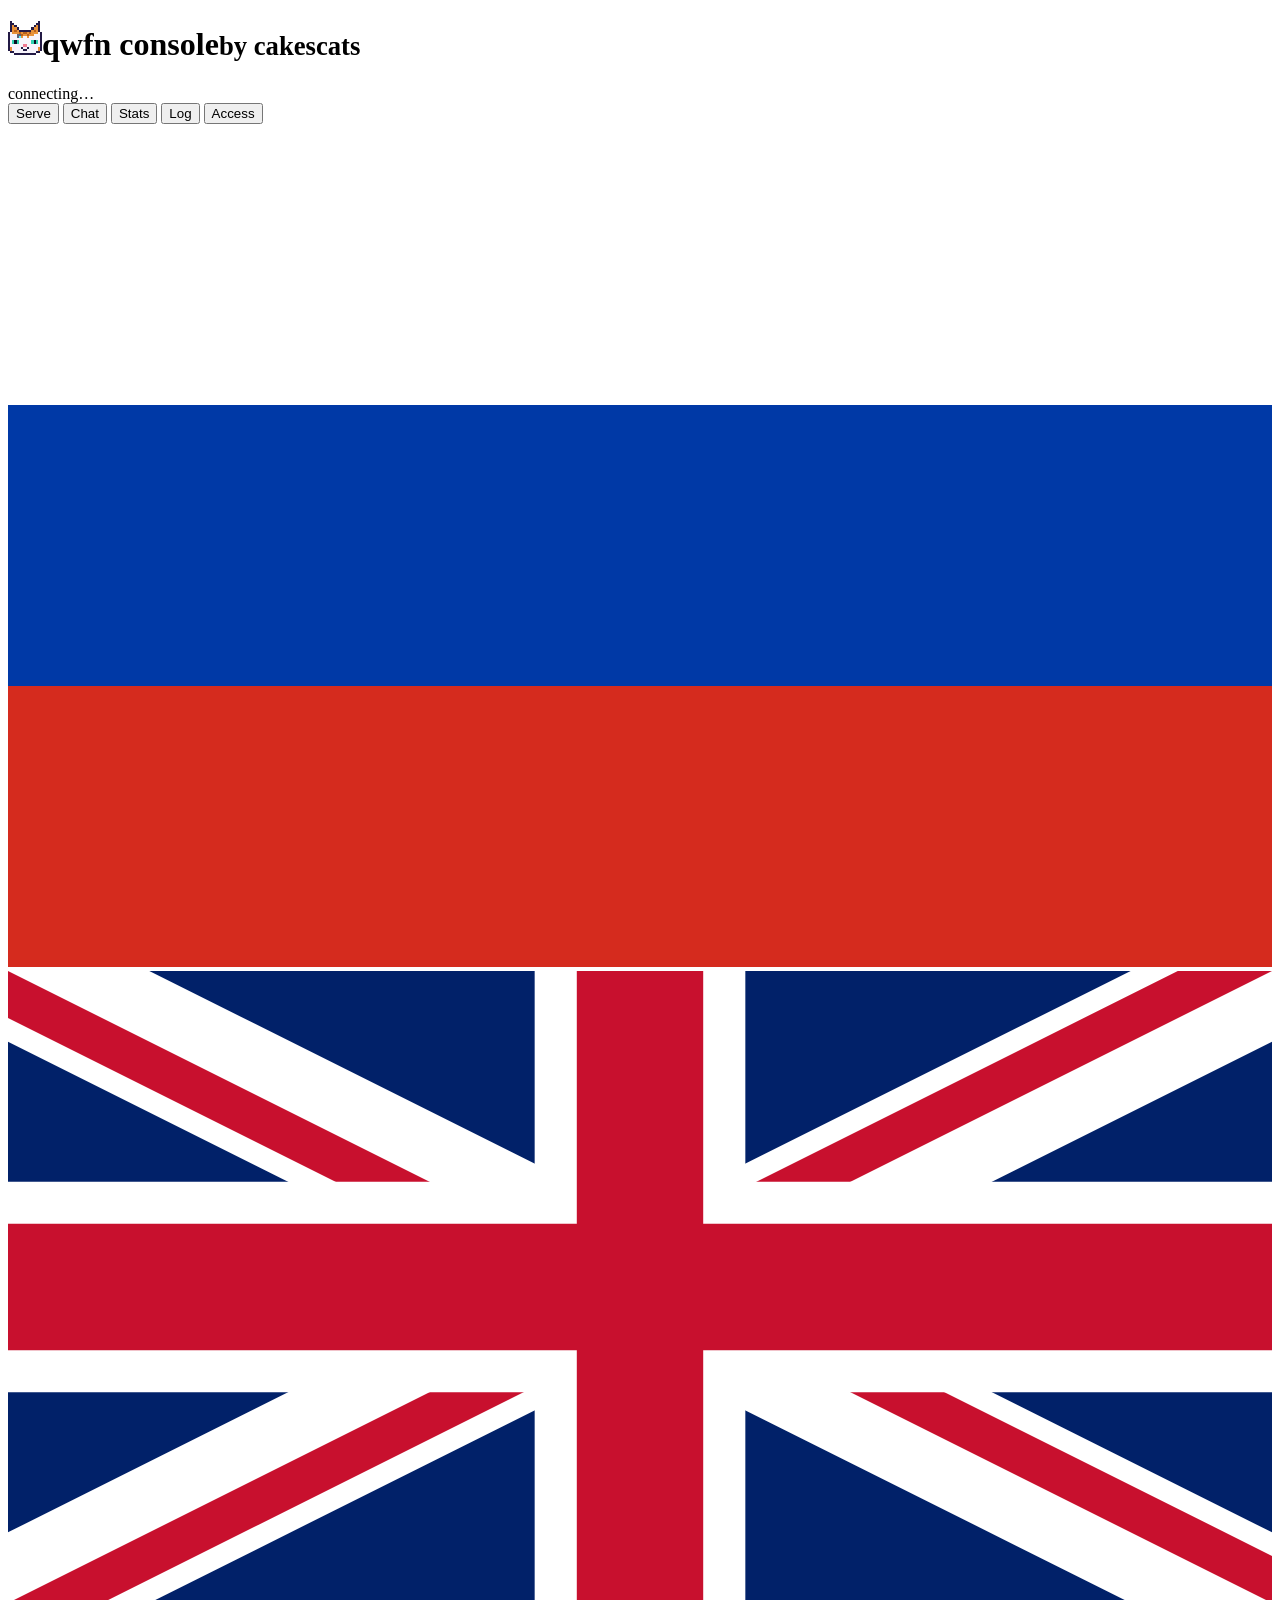
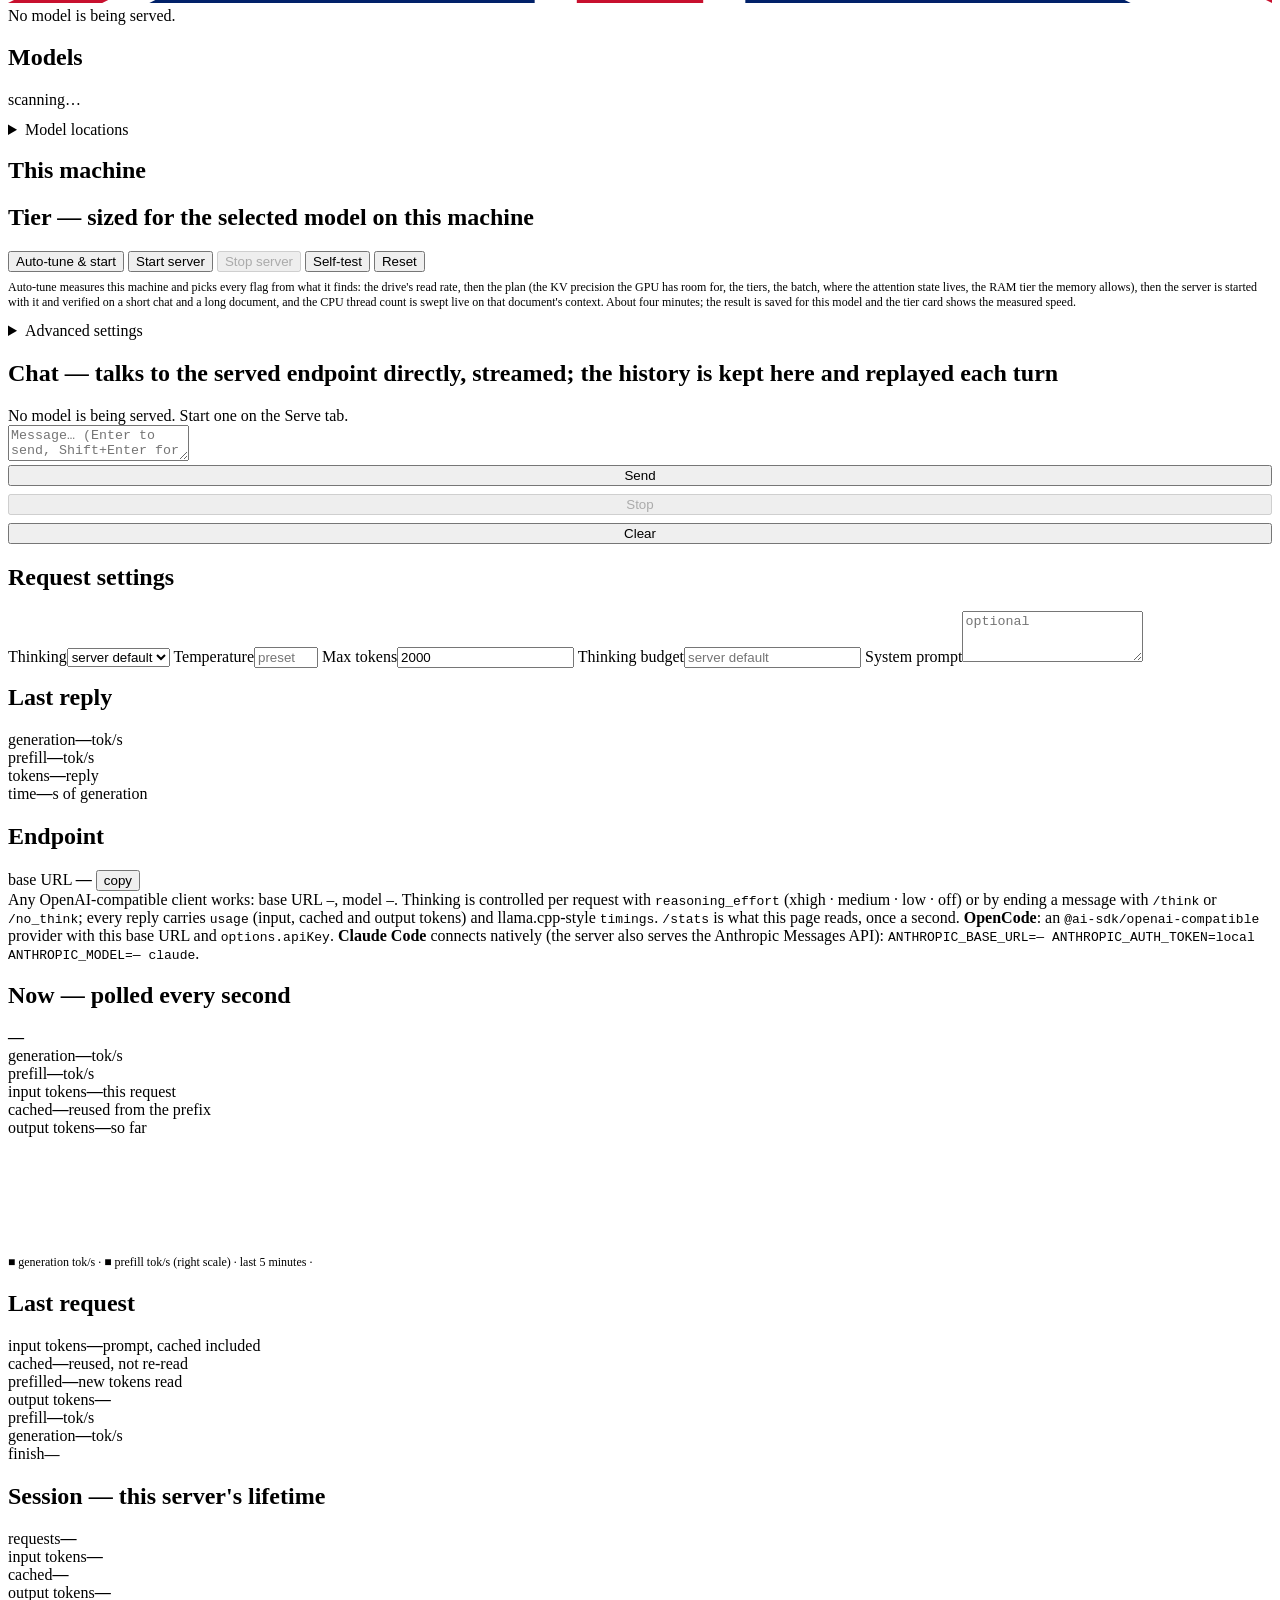
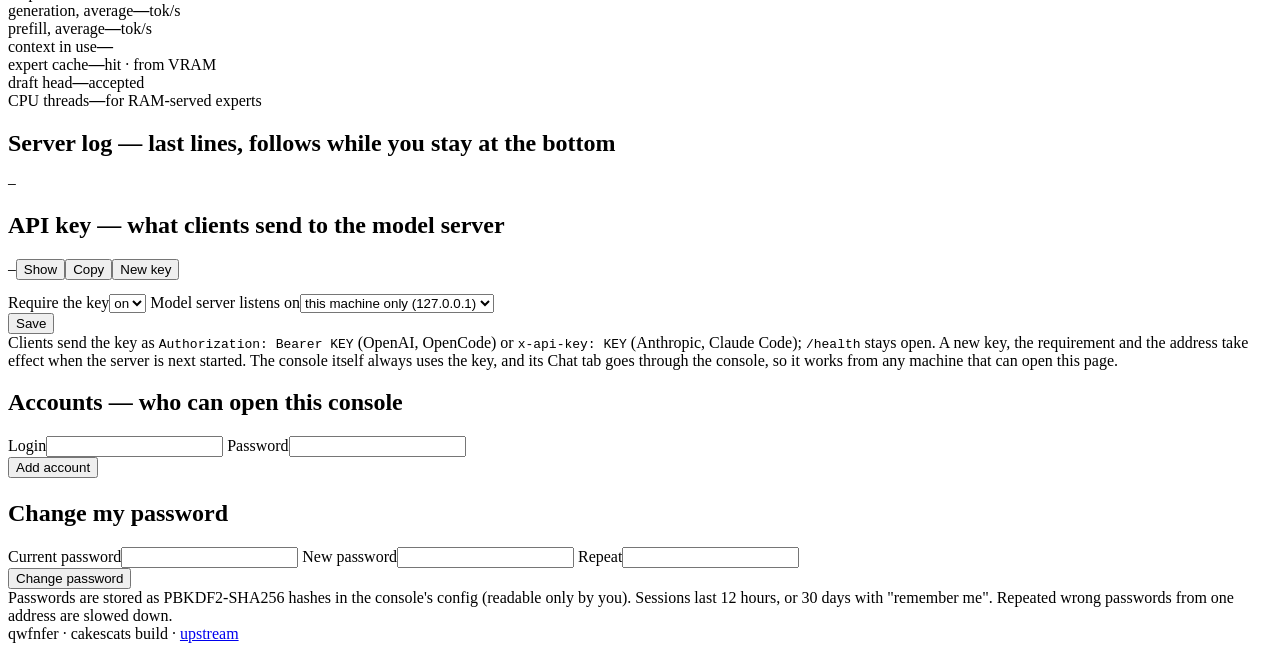
==== commit 82b3e47a: "Console: sign-in, API key, LAN/HTTPS, RU/EN switch, cakescats brand theme - Sign-in (tools/qwfn_auth" ====
--- a/tools/console/index.html
+++ b/tools/console/index.html
@@ -1,203 +1,101 @@
 <!doctype html>
-<html lang="ru">
+<html lang="en">
 <head>
 <meta charset="utf-8">
 <meta name="viewport" content="width=device-width, initial-scale=1">
-<title>qwfn · консоль</title>
-<link rel="icon" href="data:image/svg+xml,%3Csvg%20xmlns%3D%22http%3A//www.w3.org/2000/svg%22%20viewBox%3D%220%200%2016%2016%22%20shape-rendering%3D%22crispEdges%22%3E%3Crect%20x%3D%221%22%20y%3D%220%22%20width%3D%221%22%20height%3D%221%22%20fill%3D%22%23b36bff%22/%3E%3Crect%20x%3D%2214%22%20y%3D%220%22%20width%3D%221%22%20height%3D%221%22%20fill%3D%22%23b36bff%22/%3E%3Crect%20x%3D%221%22%20y%3D%221%22%20width%3D%222%22%20height%3D%221%22%20fill%3D%22%23b36bff%22/%3E%3Crect%20x%3D%2213%22%20y%3D%221%22%20width%3D%222%22%20height%3D%221%22%20fill%3D%22%23b36bff%22/%3E%3Crect%20x%3D%221%22%20y%3D%222%22%20width%3D%221%22%20height%3D%221%22%20fill%3D%22%23b36bff%22/%3E%3Crect%20x%3D%222%22%20y%3D%222%22%20width%3D%221%22%20height%3D%221%22%20fill%3D%22%23ff6bd9%22/%3E%3Crect%20x%3D%223%22%20y%3D%222%22%20width%3D%221%22%20height%3D%221%22%20fill%3D%22%23b36bff%22/%3E%3Crect%20x%3D%2212%22%20y%3D%222%22%20width%3D%221%22%20height%3D%221%22%20fill%3D%22%23b36bff%22/%3E%3Crect%20x%3D%2213%22%20y%3D%222%22%20width%3D%221%22%20height%3D%221%22%20fill%3D%22%23ff6bd9%22/%3E%3Crect%20x%3D%2214%22%20y%3D%222%22%20width%3D%221%22%20height%3D%221%22%20fill%3D%22%23b36bff%22/%3E%3Crect%20x%3D%221%22%20y%3D%223%22%20width%3D%221%22%20height%3D%221%22%20fill%3D%22%23b36bff%22/%3E%3Crect%20x%3D%222%22%20y%3D%223%22%20width%3D%221%22%20height%3D%221%22%20fill%3D%22%23ff6bd9%22/%3E%3Crect%20x%3D%223%22%20y%3D%223%22%20width%3D%222%22%20height%3D%221%22%20fill%3D%22%23b36bff%22/%3E%3Crect%20x%3D%2211%22%20y%3D%223%22%20width%3D%222%22%20height%3D%221%22%20fill%3D%22%23b36bff%22/%3E%3Crect%20x%3D%2213%22%20y%3D%223%22%20width%3D%221%22%20height%3D%221%22%20fill%3D%22%23ff6bd9%22/%3E%3Crect%20x%3D%2214%22%20y%3D%223%22%20width%3D%221%22%20height%3D%221%22%20fill%3D%22%23b36bff%22/%3E%3Crect%20x%3D%221%22%20y%3D%224%22%20width%3D%2214%22%20height%3D%221%22%20fill%3D%22%23b36bff%22/%3E%3Crect%20x%3D%220%22%20y%3D%225%22%20width%3D%2216%22%20height%3D%221%22%20fill%3D%22%23b36bff%22/%3E%3Crect%20x%3D%220%22%20y%3D%226%22%20width%3D%222%22%20height%3D%221%22%20fill%3D%22%23b36bff%22/%3E%3Crect%20x%3D%222%22%20y%3D%226%22%20width%3D%221%22%20height%3D%221%22%20fill%3D%22%23d9b3ff%22/%3E%3Crect%20x%3D%223%22%20y%3D%226%22%20width%3D%2210%22%20height%3D%221%22%20fill%3D%22%23b36bff%22/%3E%3Crect%20x%3D%2213%22%20y%3D%226%22%20width%3D%221%22%20height%3D%221%22%20fill%3D%22%23d9b3ff%22/%3E%3Crect%20x%3D%2214%22%20y%3D%226%22%20width%3D%222%22%20height%3D%221%22%20fill%3D%22%23b36bff%22/%3E%3Crect%20x%3D%220%22%20y%3D%227%22%20width%3D%223%22%20height%3D%221%22%20fill%3D%22%23b36bff%22/%3E%3Crect%20x%3D%223%22%20y%3D%227%22%20width%3D%221%22%20height%3D%221%22%20fill%3D%22%23ffffff%22/%3E%3Crect%20x%3D%224%22%20y%3D%227%22%20width%3D%221%22%20height%3D%221%22%20fill%3D%22%2308060d%22/%3E%3Crect%20x%3D%225%22%20y%3D%227%22%20width%3D%226%22%20height%3D%221%22%20fill%3D%22%23b36bff%22/%3E%3Crect%20x%3D%2211%22%20y%3D%227%22%20width%3D%221%22%20height%3D%221%22%20fill%3D%22%23ffffff%22/%3E%3Crect%20x%3D%2212%22%20y%3D%227%22%20width%3D%221%22%20height%3D%221%22%20fill%3D%22%2308060d%22/%3E%3Crect%20x%3D%2213%22%20y%3D%227%22%20width%3D%223%22%20height%3D%221%22%20fill%3D%22%23b36bff%22/%3E%3Crect%20x%3D%220%22%20y%3D%228%22%20width%3D%223%22%20height%3D%221%22%20fill%3D%22%23b36bff%22/%3E%3Crect%20x%3D%223%22%20y%3D%228%22%20width%3D%222%22%20height%3D%221%22%20fill%3D%22%2308060d%22/%3E%3Crect%20x%3D%225%22%20y%3D%228%22%20width%3D%226%22%20height%3D%221%22%20fill%3D%22%23b36bff%22/%3E%3Crect%20x%3D%2211%22%20y%3D%228%22%20width%3D%222%22%20height%3D%221%22%20fill%3D%22%2308060d%22/%3E%3Crect%20x%3D%2213%22%20y%3D%228%22%20width%3D%223%22%20height%3D%221%22%20fill%3D%22%23b36bff%22/%3E%3Crect%20x%3D%220%22%20y%3D%229%22%20width%3D%2216%22%20height%3D%221%22%20fill%3D%22%23b36bff%22/%3E%3Crect%20x%3D%220%22%20y%3D%2210%22%20width%3D%222%22%20height%3D%221%22%20fill%3D%22%23ffffff%22/%3E%3Crect%20x%3D%222%22%20y%3D%2210%22%20width%3D%225%22%20height%3D%221%22%20fill%3D%22%23b36bff%22/%3E%3Crect%20x%3D%227%22%20y%3D%2210%22%20width%3D%222%22%20height%3D%221%22%20fill%3D%22%23ff6bd9%22/%3E%3Crect%20x%3D%229%22%20y%3D%2210%22%20width%3D%225%22%20height%3D%221%22%20fill%3D%22%23b36bff%22/%3E%3Crect%20x%3D%2214%22%20y%3D%2210%22%20width%3D%222%22%20height%3D%221%22%20fill%3D%22%23ffffff%22/%3E%3Crect%20x%3D%220%22%20y%3D%2211%22%20width%3D%222%22%20height%3D%221%22%20fill%3D%22%23b36bff%22/%3E%3Crect%20x%3D%222%22%20y%3D%2211%22%20width%3D%221%22%20height%3D%221%22%20fill%3D%22%23ffffff%22/%3E%3Crect%20x%3D%223%22%20y%3D%2211%22%20width%3D%224%22%20height%3D%221%22%20fill%3D%22%23b36bff%22/%3E%3Crect%20x%3D%227%22%20y%3D%2211%22%20width%3D%222%22%20height%3D%221%22%20fill%3D%22%237c3aed%22/%3E%3Crect%20x%3D%229%22%20y%3D%2211%22%20width%3D%224%22%20height%3D%221%22%20fill%3D%22%23b36bff%22/%3E%3Crect%20x%3D%2213%22%20y%3D%2211%22%20width%3D%221%22%20height%3D%221%22%20fill%3D%22%23ffffff%22/%3E%3Crect%20x%3D%2214%22%20y%3D%2211%22%20width%3D%222%22%20height%3D%221%22%20fill%3D%22%23b36bff%22/%3E%3Crect%20x%3D%220%22%20y%3D%2212%22%20width%3D%226%22%20height%3D%221%22%20fill%3D%22%23b36bff%22/%3E%3Crect%20x%3D%226%22%20y%3D%2212%22%20width%3D%221%22%20height%3D%221%22%20fill%3D%22%237c3aed%22/%3E%3Crect%20x%3D%227%22%20y%3D%2212%22%20width%3D%222%22%20height%3D%221%22%20fill%3D%22%23b36bff%22/%3E%3Crect%20x%3D%229%22%20y%3D%2212%22%20width%3D%221%22%20height%3D%221%22%20fill%3D%22%237c3aed%22/%3E%3Crect%20x%3D%2210%22%20y%3D%2212%22%20width%3D%226%22%20height%3D%221%22%20fill%3D%22%23b36bff%22/%3E%3Crect%20x%3D%221%22%20y%3D%2213%22%20width%3D%2214%22%20height%3D%221%22%20fill%3D%22%23b36bff%22/%3E%3Crect%20x%3D%222%22%20y%3D%2214%22%20width%3D%222%22%20height%3D%221%22%20fill%3D%22%237c3aed%22/%3E%3Crect%20x%3D%224%22%20y%3D%2214%22%20width%3D%228%22%20height%3D%221%22%20fill%3D%22%23b36bff%22/%3E%3Crect%20x%3D%2212%22%20y%3D%2214%22%20width%3D%222%22%20height%3D%221%22%20fill%3D%22%237c3aed%22/%3E%3Crect%20x%3D%224%22%20y%3D%2215%22%20width%3D%228%22%20height%3D%221%22%20fill%3D%22%237c3aed%22/%3E%3C/svg%3E">
+<title>qwfn · console</title>
+<link rel="icon" href="data:image/svg+xml,%3Csvg%20xmlns%3D%22http%3A//www.w3.org/2000/svg%22%20viewBox%3D%220%200%2016%2016%22%20shape-rendering%3D%22crispEdges%22%3E%3Crect%20x%3D%221%22%20y%3D%220%22%20width%3D%221%22%20height%3D%221%22%20fill%3D%22%23231a45%22/%3E%3Crect%20x%3D%2214%22%20y%3D%220%22%20width%3D%221%22%20height%3D%221%22%20fill%3D%22%23231a45%22/%3E%3Crect%20x%3D%221%22%20y%3D%221%22%20width%3D%222%22%20height%3D%221%22%20fill%3D%22%23231a45%22/%3E%3Crect%20x%3D%2213%22%20y%3D%221%22%20width%3D%222%22%20height%3D%221%22%20fill%3D%22%23231a45%22/%3E%3Crect%20x%3D%221%22%20y%3D%222%22%20width%3D%221%22%20height%3D%221%22%20fill%3D%22%23231a45%22/%3E%3Crect%20x%3D%222%22%20y%3D%222%22%20width%3D%221%22%20height%3D%221%22%20fill%3D%22%23e8923a%22/%3E%3Crect%20x%3D%223%22%20y%3D%222%22%20width%3D%221%22%20height%3D%221%22%20fill%3D%22%23231a45%22/%3E%3Crect%20x%3D%2212%22%20y%3D%222%22%20width%3D%221%22%20height%3D%221%22%20fill%3D%22%23231a45%22/%3E%3Crect%20x%3D%2213%22%20y%3D%222%22%20width%3D%221%22%20height%3D%221%22%20fill%3D%22%23e8923a%22/%3E%3Crect%20x%3D%2214%22%20y%3D%222%22%20width%3D%221%22%20height%3D%221%22%20fill%3D%22%23231a45%22/%3E%3Crect%20x%3D%221%22%20y%3D%223%22%20width%3D%221%22%20height%3D%221%22%20fill%3D%22%23231a45%22/%3E%3Crect%20x%3D%222%22%20y%3D%223%22%20width%3D%222%22%20height%3D%221%22%20fill%3D%22%23e8923a%22/%3E%3Crect%20x%3D%224%22%20y%3D%223%22%20width%3D%221%22%20height%3D%221%22%20fill%3D%22%23231a45%22/%3E%3Crect%20x%3D%2211%22%20y%3D%223%22%20width%3D%221%22%20height%3D%221%22%20fill%3D%22%23231a45%22/%3E%3Crect%20x%3D%2212%22%20y%3D%223%22%20width%3D%222%22%20height%3D%221%22%20fill%3D%22%23e8923a%22/%3E%3Crect%20x%3D%2214%22%20y%3D%223%22%20width%3D%221%22%20height%3D%221%22%20fill%3D%22%23231a45%22/%3E%3Crect%20x%3D%221%22%20y%3D%224%22%20width%3D%221%22%20height%3D%221%22%20fill%3D%22%23231a45%22/%3E%3Crect%20x%3D%222%22%20y%3D%224%22%20width%3D%221%22%20height%3D%221%22%20fill%3D%22%23e8923a%22/%3E%3Crect%20x%3D%223%22%20y%3D%224%22%20width%3D%221%22%20height%3D%221%22%20fill%3D%22%23b8611c%22/%3E%3Crect%20x%3D%224%22%20y%3D%224%22%20width%3D%221%22%20height%3D%221%22%20fill%3D%22%23e8923a%22/%3E%3Crect%20x%3D%225%22%20y%3D%224%22%20width%3D%226%22%20height%3D%221%22%20fill%3D%22%23231a45%22/%3E%3Crect%20x%3D%2211%22%20y%3D%224%22%20width%3D%221%22%20height%3D%221%22%20fill%3D%22%23e8923a%22/%3E%3Crect%20x%3D%2212%22%20y%3D%224%22%20width%3D%221%22%20height%3D%221%22%20fill%3D%22%23b8611c%22/%3E%3Crect%20x%3D%2213%22%20y%3D%224%22%20width%3D%221%22%20height%3D%221%22%20fill%3D%22%23e8923a%22/%3E%3Crect%20x%3D%2214%22%20y%3D%224%22%20width%3D%221%22%20height%3D%221%22%20fill%3D%22%23231a45%22/%3E%3Crect%20x%3D%220%22%20y%3D%225%22%20width%3D%221%22%20height%3D%221%22%20fill%3D%22%23231a45%22/%3E%3Crect%20x%3D%221%22%20y%3D%225%22%20width%3D%221%22%20height%3D%221%22%20fill%3D%22%23f7f4fb%22/%3E%3Crect%20x%3D%222%22%20y%3D%225%22%20width%3D%223%22%20height%3D%221%22%20fill%3D%22%23e8923a%22/%3E%3Crect%20x%3D%225%22%20y%3D%225%22%20width%3D%221%22%20height%3D%221%22%20fill%3D%22%23b8611c%22/%3E%3Crect%20x%3D%226%22%20y%3D%225%22%20width%3D%221%22%20height%3D%221%22%20fill%3D%22%23e8923a%22/%3E%3Crect%20x%3D%227%22%20y%3D%225%22%20width%3D%222%22%20height%3D%221%22%20fill%3D%22%23b8611c%22/%3E%3Crect%20x%3D%229%22%20y%3D%225%22%20width%3D%221%22%20height%3D%221%22%20fill%3D%22%23e8923a%22/%3E%3Crect%20x%3D%2210%22%20y%3D%225%22%20width%3D%221%22%20height%3D%221%22%20fill%3D%22%23b8611c%22/%3E%3Crect%20x%3D%2211%22%20y%3D%225%22%20width%3D%223%22%20height%3D%221%22%20fill%3D%22%23e8923a%22/%3E%3Crect%20x%3D%2214%22%20y%3D%225%22%20width%3D%221%22%20height%3D%221%22%20fill%3D%22%23f7f4fb%22/%3E%3Crect%20x%3D%2215%22%20y%3D%225%22%20width%3D%221%22%20height%3D%221%22%20fill%3D%22%23231a45%22/%3E%3Crect%20x%3D%220%22%20y%3D%226%22%20width%3D%221%22%20height%3D%221%22%20fill%3D%22%23231a45%22/%3E%3Crect%20x%3D%221%22%20y%3D%226%22%20width%3D%223%22%20height%3D%221%22%20fill%3D%22%23f7f4fb%22/%3E%3Crect%20x%3D%224%22%20y%3D%226%22%20width%3D%222%22%20height%3D%221%22%20fill%3D%22%235b6378%22/%3E%3Crect%20x%3D%226%22%20y%3D%226%22%20width%3D%221%22%20height%3D%221%22%20fill%3D%22%23b8611c%22/%3E%3Crect%20x%3D%227%22%20y%3D%226%22%20width%3D%222%22%20height%3D%221%22%20fill%3D%22%23e8923a%22/%3E%3Crect%20x%3D%229%22%20y%3D%226%22%20width%3D%221%22%20height%3D%221%22%20fill%3D%22%23b8611c%22/%3E%3Crect%20x%3D%2210%22%20y%3D%226%22%20width%3D%222%22%20height%3D%221%22%20fill%3D%22%23e8923a%22/%3E%3Crect%20x%3D%2212%22%20y%3D%226%22%20width%3D%223%22%20height%3D%221%22%20fill%3D%22%23f7f4fb%22/%3E%3Crect%20x%3D%2215%22%20y%3D%226%22%20width%3D%221%22%20height%3D%221%22%20fill%3D%22%23231a45%22/%3E%3Crect%20x%3D%220%22%20y%3D%227%22%20width%3D%221%22%20height%3D%221%22%20fill%3D%22%23231a45%22/%3E%3Crect%20x%3D%221%22%20y%3D%227%22%20width%3D%223%22%20height%3D%221%22%20fill%3D%22%23f7f4fb%22/%3E%3Crect%20x%3D%224%22%20y%3D%227%22%20width%3D%221%22%20height%3D%221%22%20fill%3D%22%235b6378%22/%3E%3Crect%20x%3D%225%22%20y%3D%227%22%20width%3D%221%22%20height%3D%221%22%20fill%3D%22%2357f3fe%22/%3E%3Crect%20x%3D%226%22%20y%3D%227%22%20width%3D%221%22%20height%3D%221%22%20fill%3D%22%23e8923a%22/%3E%3Crect%20x%3D%227%22%20y%3D%227%22%20width%3D%222%22%20height%3D%221%22%20fill%3D%22%23f7f4fb%22/%3E%3Crect%20x%3D%229%22%20y%3D%227%22%20width%3D%221%22%20height%3D%221%22%20fill%3D%22%23e8923a%22/%3E%3Crect%20x%3D%2210%22%20y%3D%227%22%20width%3D%225%22%20height%3D%221%22%20fill%3D%22%23f7f4fb%22/%3E%3Crect%20x%3D%2215%22%20y%3D%227%22%20width%3D%221%22%20height%3D%221%22%20fill%3D%22%23231a45%22/%3E%3Crect%20x%3D%220%22%20y%3D%228%22%20width%3D%221%22%20height%3D%221%22%20fill%3D%22%23231a45%22/%3E%3Crect%20x%3D%221%22%20y%3D%228%22%20width%3D%2214%22%20height%3D%221%22%20fill%3D%22%23f7f4fb%22/%3E%3Crect%20x%3D%2215%22%20y%3D%228%22%20width%3D%221%22%20height%3D%221%22%20fill%3D%22%23231a45%22/%3E%3Crect%20x%3D%220%22%20y%3D%229%22%20width%3D%221%22%20height%3D%221%22%20fill%3D%22%23231a45%22/%3E%3Crect%20x%3D%221%22%20y%3D%229%22%20width%3D%221%22%20height%3D%221%22%20fill%3D%22%23f7f4fb%22/%3E%3Crect%20x%3D%222%22%20y%3D%229%22%20width%3D%221%22%20height%3D%221%22%20fill%3D%22%232fd3b0%22/%3E%3Crect%20x%3D%223%22%20y%3D%229%22%20width%3D%221%22%20height%3D%221%22%20fill%3D%22%230a0f24%22/%3E%3Crect%20x%3D%224%22%20y%3D%229%22%20width%3D%221%22%20height%3D%221%22%20fill%3D%22%232fd3b0%22/%3E%3Crect%20x%3D%225%22%20y%3D%229%22%20width%3D%226%22%20height%3D%221%22%20fill%3D%22%23f7f4fb%22/%3E%3Crect%20x%3D%2211%22%20y%3D%229%22%20width%3D%221%22%20height%3D%221%22%20fill%3D%22%232fd3b0%22/%3E%3Crect%20x%3D%2212%22%20y%3D%229%22%20width%3D%221%22%20height%3D%221%22%20fill%3D%22%230a0f24%22/%3E%3Crect%20x%3D%2213%22%20y%3D%229%22%20width%3D%221%22%20height%3D%221%22%20fill%3D%22%232fd3b0%22/%3E%3Crect%20x%3D%2214%22%20y%3D%229%22%20width%3D%221%22%20height%3D%221%22%20fill%3D%22%23f7f4fb%22/%3E%3Crect%20x%3D%2215%22%20y%3D%229%22%20width%3D%221%22%20height%3D%221%22%20fill%3D%22%23231a45%22/%3E%3Crect%20x%3D%220%22%20y%3D%2210%22%20width%3D%221%22%20height%3D%221%22%20fill%3D%22%23231a45%22/%3E%3Crect%20x%3D%221%22%20y%3D%2210%22%20width%3D%221%22%20height%3D%221%22%20fill%3D%22%23f7f4fb%22/%3E%3Crect%20x%3D%222%22%20y%3D%2210%22%20width%3D%221%22%20height%3D%221%22%20fill%3D%22%232fd3b0%22/%3E%3Crect%20x%3D%223%22%20y%3D%2210%22%20width%3D%221%22%20height%3D%221%22%20fill%3D%22%230a0f24%22/%3E%3Crect%20x%3D%224%22%20y%3D%2210%22%20width%3D%221%22%20height%3D%221%22%20fill%3D%22%232fd3b0%22/%3E%3Crect%20x%3D%225%22%20y%3D%2210%22%20width%3D%226%22%20height%3D%221%22%20fill%3D%22%23f7f4fb%22/%3E%3Crect%20x%3D%2211%22%20y%3D%2210%22%20width%3D%221%22%20height%3D%221%22%20fill%3D%22%232fd3b0%22/%3E%3Crect%20x%3D%2212%22%20y%3D%2210%22%20width%3D%221%22%20height%3D%221%22%20fill%3D%22%230a0f24%22/%3E%3Crect%20x%3D%2213%22%20y%3D%2210%22%20width%3D%221%22%20height%3D%221%22%20fill%3D%22%232fd3b0%22/%3E%3Crect%20x%3D%2214%22%20y%3D%2210%22%20width%3D%221%22%20height%3D%221%22%20fill%3D%22%23f7f4fb%22/%3E%3Crect%20x%3D%2215%22%20y%3D%2210%22%20width%3D%221%22%20height%3D%221%22%20fill%3D%22%23231a45%22/%3E%3Crect%20x%3D%220%22%20y%3D%2211%22%20width%3D%221%22%20height%3D%221%22%20fill%3D%22%23231a45%22/%3E%3Crect%20x%3D%221%22%20y%3D%2211%22%20width%3D%226%22%20height%3D%221%22%20fill%3D%22%23f7f4fb%22/%3E%3Crect%20x%3D%227%22%20y%3D%2211%22%20width%3D%222%22%20height%3D%221%22%20fill%3D%22%23f07a93%22/%3E%3Crect%20x%3D%229%22%20y%3D%2211%22%20width%3D%226%22%20height%3D%221%22%20fill%3D%22%23f7f4fb%22/%3E%3Crect%20x%3D%2215%22%20y%3D%2211%22%20width%3D%221%22%20height%3D%221%22%20fill%3D%22%23231a45%22/%3E%3Crect%20x%3D%220%22%20y%3D%2212%22%20width%3D%221%22%20height%3D%221%22%20fill%3D%22%23231a45%22/%3E%3Crect%20x%3D%221%22%20y%3D%2212%22%20width%3D%221%22%20height%3D%221%22%20fill%3D%22%23e8923a%22/%3E%3Crect%20x%3D%222%22%20y%3D%2212%22%20width%3D%224%22%20height%3D%221%22%20fill%3D%22%23f7f4fb%22/%3E%3Crect%20x%3D%226%22%20y%3D%2212%22%20width%3D%221%22%20height%3D%221%22%20fill%3D%22%23231a45%22/%3E%3Crect%20x%3D%227%22%20y%3D%2212%22%20width%3D%222%22%20height%3D%221%22%20fill%3D%22%23f7f4fb%22/%3E%3Crect%20x%3D%229%22%20y%3D%2212%22%20width%3D%221%22%20height%3D%221%22%20fill%3D%22%23231a45%22/%3E%3Crect%20x%3D%2210%22%20y%3D%2212%22%20width%3D%224%22%20height%3D%221%22%20fill%3D%22%23f7f4fb%22/%3E%3Crect%20x%3D%2214%22%20y%3D%2212%22%20width%3D%221%22%20height%3D%221%22%20fill%3D%22%23e8923a%22/%3E%3Crect%20x%3D%2215%22%20y%3D%2212%22%20width%3D%221%22%20height%3D%221%22%20fill%3D%22%23231a45%22/%3E%3Crect%20x%3D%220%22%20y%3D%2213%22%20width%3D%221%22%20height%3D%221%22%20fill%3D%22%23231a45%22/%3E%3Crect%20x%3D%221%22%20y%3D%2213%22%20width%3D%221%22%20height%3D%221%22%20fill%3D%22%23e8923a%22/%3E%3Crect%20x%3D%222%22%20y%3D%2213%22%20width%3D%225%22%20height%3D%221%22%20fill%3D%22%23f7f4fb%22/%3E%3Crect%20x%3D%227%22%20y%3D%2213%22%20width%3D%222%22%20height%3D%221%22%20fill%3D%22%23231a45%22/%3E%3Crect%20x%3D%229%22%20y%3D%2213%22%20width%3D%225%22%20height%3D%221%22%20fill%3D%22%23f7f4fb%22/%3E%3Crect%20x%3D%2214%22%20y%3D%2213%22%20width%3D%221%22%20height%3D%221%22%20fill%3D%22%23e8923a%22/%3E%3Crect%20x%3D%2215%22%20y%3D%2213%22%20width%3D%221%22%20height%3D%221%22%20fill%3D%22%23231a45%22/%3E%3Crect%20x%3D%221%22%20y%3D%2214%22%20width%3D%222%22%20height%3D%221%22%20fill%3D%22%23231a45%22/%3E%3Crect%20x%3D%223%22%20y%3D%2214%22%20width%3D%2210%22%20height%3D%221%22%20fill%3D%22%23f7f4fb%22/%3E%3Crect%20x%3D%2213%22%20y%3D%2214%22%20width%3D%222%22%20height%3D%221%22%20fill%3D%22%23231a45%22/%3E%3Crect%20x%3D%223%22%20y%3D%2215%22%20width%3D%2210%22%20height%3D%221%22%20fill%3D%22%23231a45%22/%3E%3C/svg%3E">
 <link rel="preconnect" href="https://fonts.googleapis.com"><link rel="preconnect" href="https://fonts.gstatic.com" crossorigin>
-<link href="https://fonts.googleapis.com/css2?family=Silkscreen&family=Inter:wght@400;600;700&family=JetBrains+Mono:wght@400;600&display=swap" rel="stylesheet">
-<style>
-  /* cakescats: pixel art, black and purple. Square corners, 2px borders, hard offset shadows. */
-  :root { --bg:#08060d; --panel:#120c1c; --panel2:#1a1128; --line:#33224d; --line2:#4b3270; --fg:#efe8ff; --dim:#9c8cbd;
-          --acc:#b36bff; --acc2:#7c3aed; --acc-soft:rgba(179,107,255,.10); --warn:#ffcf4a; --bad:#ff4f7b; --ok:#8dffb5; --blue:#ff6bd9;
-          --shadow:4px 4px 0 #000; --pixel:"Silkscreen", "Press Start 2P", ui-monospace, monospace;
-          --mono: "JetBrains Mono", ui-monospace, SFMono-Regular, Menlo, monospace; }
-  * { box-sizing:border-box }
-  html { background:var(--bg) }
-  body { margin:0; color:var(--fg); font:14px/1.5 "Inter", system-ui, -apple-system, "Segoe UI", Roboto, sans-serif;
-         background:
-           linear-gradient(transparent 31px, rgba(179,107,255,.045) 32px) 0 0/32px 32px,
-           linear-gradient(90deg, transparent 31px, rgba(179,107,255,.045) 32px) 0 0/32px 32px,
-           var(--bg); }
-  ::selection { background:var(--acc2); color:#fff }
-  header { display:flex; align-items:center; gap:14px; padding:12px 22px; border-bottom:2px solid var(--line2); flex-wrap:wrap; background:#0d0914; position:sticky; top:0; z-index:10 }
-  header h1 { display:flex; align-items:center; gap:10px; font:400 15px/1 var(--pixel); letter-spacing:1px; margin:0 12px 0 0; text-transform:uppercase; color:var(--fg) }
-  header h1 .logo { width:34px; height:34px; image-rendering:pixelated; filter:drop-shadow(2px 2px 0 #000) }
-  header h1 small { font:400 10px/1 var(--pixel); color:var(--acc); letter-spacing:1px; display:block; margin-top:4px }
-  .pill { display:inline-flex; align-items:center; gap:8px; padding:4px 10px; border:2px solid var(--line); background:var(--panel); color:var(--dim); font-size:12.5px }
-  .dot { width:10px; height:10px; background:var(--dim) }
-  .dot.ready { background:var(--ok) } .dot.busy { background:var(--warn); animation:blink 1s steps(2) infinite } .dot.loading { background:var(--warn); animation:blink .6s steps(2) infinite } .dot.exited { background:var(--bad) }
-  @keyframes blink { 50% { opacity:.25 } }
-  nav { display:flex; gap:6px; margin-left:auto }
-  nav button { background:transparent; color:var(--dim); border:2px solid transparent; border-radius:0; padding:7px 14px; font:400 11px/1 var(--pixel); letter-spacing:1px; text-transform:uppercase; cursor:pointer; box-shadow:none }
-  nav button:hover { color:var(--fg); border-color:var(--line) }
-  nav button.on { color:#fff; border-color:var(--acc); background:var(--acc2); box-shadow:var(--shadow) }
-  main { max-width:1400px; margin:0 auto; padding:20px 22px }
-  .tab { display:none } .tab.on { display:block }
-  .grid2 { display:grid; grid-template-columns: 1fr 1.35fr; gap:20px }
-  section { background:var(--panel); border:2px solid var(--line2); border-radius:0; padding:16px 18px; margin-bottom:20px; box-shadow:var(--shadow) }
-  h2 { font:400 11px/1.4 var(--pixel); text-transform:uppercase; letter-spacing:1px; color:var(--acc); margin:0 0 12px }
-  h2 .sub { font:12px/1.4 "Inter", system-ui, sans-serif; text-transform:none; letter-spacing:0; color:var(--dim) }
-  code { font-family:var(--mono) }
-  .banner { border:2px solid var(--acc); background:var(--acc-soft); border-radius:0; padding:12px 16px; margin-bottom:20px; display:flex; gap:18px; align-items:center; flex-wrap:wrap; box-shadow:var(--shadow) }
-  .banner.off { border-color:var(--line); background:var(--panel); color:var(--dim) }
-  .banner b { font-size:15px } .banner .flags { font-family:var(--mono); font-size:12px; color:var(--dim) } .banner .flags span { display:inline-block; margin:2px 8px 2px 0; padding:1px 6px; border:1px solid var(--line2); color:var(--fg); background:#0d0914 }
-  .loc { color:var(--dim); font-size:11.5px; margin:10px 0 6px; font-family:var(--mono); overflow:hidden; text-overflow:ellipsis; white-space:nowrap }
-  .model { display:grid; grid-template-columns: 22px 1fr; gap:10px; align-items:center; padding:10px 12px; border:2px solid var(--line); background:var(--panel2); margin-bottom:8px; cursor:pointer }
-  .model:hover { border-color:var(--line2) }
-  .model.sel { border-color:var(--acc); background:var(--acc-soft); box-shadow:inset 4px 0 0 var(--acc) }
-  .model input { accent-color:var(--acc) }
-  .model .name { font-weight:600 } .model .sub { color:var(--dim); font-size:12px } .badge { display:inline-block; font:400 9px/1.6 var(--pixel); letter-spacing:.5px; text-transform:uppercase; padding:0 5px; border:1px solid var(--line2); color:var(--dim); margin-left:6px; vertical-align:2px } .badge.ok { color:var(--ok); border-color:var(--ok) }
-  .skipped { margin-top:10px; font-size:12px; color:var(--dim); display:flex; flex-direction:column; gap:4px }
-  .skipped > div { border-left:2px solid var(--line2); padding-left:8px } .skipped code { font-family:var(--mono); font-size:11.5px; color:var(--fg); display:block; overflow:hidden; text-overflow:ellipsis; white-space:nowrap } .skipped span { display:block; margin-top:1px }
-  .locs { display:flex; flex-direction:column; gap:6px; margin-top:8px } .locrow { display:flex; gap:8px; align-items:center; font-size:12.5px } .locrow code { font-family:var(--mono); font-size:12px; color:var(--fg); overflow:hidden; text-overflow:ellipsis; white-space:nowrap; flex:1 } .locrow .x { background:transparent; color:var(--dim); border:1px solid var(--line2); padding:2px 8px; font-size:12px; box-shadow:none }
-  .addloc { display:flex; gap:8px; margin-top:8px } .addloc input { flex:1 }
-  .kv { display:grid; grid-template-columns: repeat(auto-fill, minmax(150px, 1fr)); gap:10px }
-  .kv div { border:2px solid var(--line); background:var(--panel2); padding:10px 12px; min-width:0 } .kv b { display:block; font-size:19px; font-weight:700; margin-top:2px; white-space:nowrap; overflow:hidden; text-overflow:ellipsis; color:#fff } .kv span { color:var(--dim); font-size:12px } .kv small { display:block; color:var(--dim); font-size:11.5px; margin-top:3px }
-  .kv div.wide { grid-column: span 2 }
-  .presets { display:grid; grid-template-columns: repeat(4, 1fr); gap:10px; margin-bottom:12px }
-  .preset { border:2px solid var(--line); background:var(--panel2); padding:10px 12px; cursor:pointer; min-width:0; transition:transform .08s steps(2) }
-  .preset:hover { border-color:var(--line2); transform:translate(-1px,-1px) }
-  .preset.sel { border-color:var(--acc); background:var(--acc-soft); box-shadow:var(--shadow) }
-  .preset .pname { font:400 11px/1.4 var(--pixel); text-transform:uppercase; letter-spacing:.5px; color:#fff } .preset .pctx { color:var(--dim); font-size:12px; margin-top:4px }
-  .preset .pnum { font-size:12.5px; margin-top:8px; color:var(--dim) } .preset .pnum b { color:var(--fg) }
-  .preset .pfit { color:var(--warn); font-size:12px; margin-top:4px } .preset .pmeas { color:var(--ok); font-size:11.5px; margin-top:4px }
-  .plan { color:var(--dim); font-size:12.5px; line-height:1.7; margin-bottom:6px } .plan b { color:var(--fg) }
-  details.adv { margin:0 0 6px; border-top:2px dashed var(--line); padding-top:8px } details.adv > summary { cursor:pointer; font:400 10.5px/1.4 var(--pixel); color:var(--dim); text-transform:uppercase; letter-spacing:1px; padding:4px 0; list-style:none } details.adv > summary:hover { color:var(--acc) } details.adv > summary::before { content:'▸ '; } details.adv[open] > summary::before { content:'▾ '; } details.adv[open] > summary { margin-bottom:10px; color:var(--acc) }
-  form { display:grid; grid-template-columns: repeat(3, 1fr); gap:10px 14px }
-  label { display:flex; flex-direction:column; gap:4px; color:var(--dim); font-size:12px }
-  .lbl { display:flex; align-items:center; gap:6px }
-  .tip { position:relative; display:inline-flex; width:16px; height:16px; border:1px solid var(--line2); background:var(--panel2); color:var(--acc); font:400 9px/1 var(--pixel); align-items:center; justify-content:center; cursor:help }
-  .tip::after { content:attr(data-tip); position:absolute; left:0; top:22px; z-index:20; width:300px; background:#0d0914; color:var(--fg); border:2px solid var(--acc2); padding:8px 10px; font:12px/1.5 "Inter", system-ui, sans-serif; white-space:normal; display:none; box-shadow:var(--shadow) }
-  .tip:hover::after { display:block }
-  form label:nth-child(3n) .tip::after { left:auto; right:0 }
-  input, select, textarea { background:#0b0812; color:var(--fg); border:2px solid var(--line); border-radius:0; padding:7px 9px; font:inherit }
-  input:focus, select:focus, textarea:focus { outline:none; border-color:var(--acc); box-shadow:0 0 0 2px var(--acc-soft) }
-  .locked { opacity:.45; pointer-events:none }
-  .hint { color:var(--warn); font-size:12.5px; margin:6px 0 0 }
-  .row { display:flex; gap:10px; align-items:center; flex-wrap:wrap; margin-top:12px }
-  button { background:var(--acc); color:#12081f; border:2px solid #000; border-radius:0; padding:9px 14px; font:400 11px/1.2 var(--pixel); letter-spacing:.5px; text-transform:uppercase; cursor:pointer; box-shadow:var(--shadow); transition:transform .05s, box-shadow .05s }
-  button:hover:not(:disabled) { filter:brightness(1.12) }
-  button:active:not(:disabled) { transform:translate(4px,4px); box-shadow:0 0 0 #000 }
-  button.secondary { background:var(--panel2); color:var(--fg); border-color:var(--line2) } button.danger { background:var(--bad); color:#fff } button:disabled { opacity:.4; cursor:default; box-shadow:none }
-  button.primary { background:var(--blue); color:#1a0616 }
-  .est { display:flex; gap:14px; flex-wrap:wrap; color:var(--dim); font-size:12.5px; margin-top:10px } .est b { color:var(--fg) }
-  .reasons { color:var(--dim); font-size:12px; margin-top:8px; line-height:1.55 }
-  .panel { margin-top:14px; border-top:2px dashed var(--line); padding-top:12px }
-  .steps { font-family:var(--mono); font-size:12px; color:var(--dim); white-space:pre-wrap; margin:0 0 10px; max-height:160px; overflow:auto }
-  .verdict { margin:10px 0 0; font-size:13px } .verdict.ok { color:var(--ok) } .verdict.warn { color:var(--warn) } .verdict.bad { color:var(--bad) }
-  .bar { height:12px; background:#0b0812; border:2px solid var(--line2); overflow:hidden; margin:8px 0 } .bar i { display:block; height:100%; width:0; transition:width .4s steps(12);
-         background:repeating-linear-gradient(90deg, var(--acc) 0 8px, var(--acc2) 8px 10px) }
-  .bar.p i { background:repeating-linear-gradient(90deg, var(--warn) 0 8px, #c99a1a 8px 10px) }
-  .notes { color:var(--warn); font-size:12.5px; margin-top:8px; line-height:1.5 }
-  .sweep { font-size:12px; color:var(--dim); margin-top:6px } .sweep b { color:var(--fg) } .sweep span { display:inline-block; margin-right:10px }
-  .endpoint { font-family:var(--mono); font-size:13px; background:#0b0812; border:2px solid var(--line2); padding:8px 10px; display:flex; justify-content:space-between; align-items:center; gap:10px; flex-wrap:wrap }
-  .connect { color:var(--dim); font-size:12px; margin-top:8px; line-height:1.7 } .connect code { font-family:var(--mono); color:var(--fg); background:#0b0812; border:1px solid var(--line); padding:1px 5px }
-  canvas { width:100%; height:110px; display:block; margin-top:10px; image-rendering:pixelated; background:#0b0812; border:2px solid var(--line) }
-  pre { background:#0b0812; border:2px solid var(--line2); padding:10px 12px; font:12px/1.45 var(--mono); max-height:560px; overflow:auto; margin:0; white-space:pre-wrap; color:#cbbfe6 }
-  .muted { color:var(--dim) } .err { color:var(--bad) } .okc { color:var(--ok) } .warnc { color:var(--warn) }
-  .chat { display:grid; grid-template-columns: 1fr 280px; gap:20px }
-  .msgs { min-height:420px; max-height:62vh; overflow:auto; display:flex; flex-direction:column; gap:12px; padding:4px 2px }
-  .msg { border:2px solid var(--line); background:var(--panel2); padding:10px 14px; max-width:92% } .msg.user { align-self:flex-end; background:var(--acc-soft); border-color:var(--acc2); box-shadow:4px 4px 0 #000 } .msg.assistant { align-self:flex-start; box-shadow:-4px 4px 0 #000 }
-  .msg .who { font:400 9.5px/1.4 var(--pixel); color:var(--acc); text-transform:uppercase; letter-spacing:1px; margin-bottom:6px }
-  .msg .text { white-space:pre-wrap; word-break:break-word }
-  .msg details { margin:4px 0 8px } .msg summary { cursor:pointer; color:var(--dim); font-size:12.5px } .think { color:var(--dim); font-size:12.5px; white-space:pre-wrap; border-left:2px solid var(--line2); padding-left:10px; margin-top:6px; max-height:260px; overflow:auto }
-  .meta { color:var(--dim); font-size:11.5px; margin-top:6px }
-  .compose { display:flex; gap:10px; margin-top:12px } .compose textarea { flex:1; min-height:64px; resize:vertical }
-  .statehead { display:flex; align-items:baseline; gap:14px; margin:12px 0 10px } .statehead b { font:400 16px/1.2 var(--pixel); text-transform:uppercase; color:#fff } .statehead .muted { font-size:12.5px }
-  ::-webkit-scrollbar { width:10px; height:10px } ::-webkit-scrollbar-track { background:#0b0812 } ::-webkit-scrollbar-thumb { background:var(--line2); border:2px solid #0b0812 } ::-webkit-scrollbar-thumb:hover { background:var(--acc2) }
-  footer { text-align:center; color:var(--dim); font:400 9px/1 var(--pixel); letter-spacing:1px; text-transform:uppercase; padding:4px 0 26px }
-  footer a { color:var(--acc); text-decoration:none }
-  @media (max-width: 1100px) { .presets { grid-template-columns: repeat(2, 1fr) } }
-  @media (max-width: 980px) { .grid2, .chat { grid-template-columns: 1fr } form { grid-template-columns: repeat(2, 1fr) } .presets { grid-template-columns: 1fr } }
-  @media (max-width: 560px) { main { padding:14px 12px } header { padding:10px 12px } form { grid-template-columns: 1fr } .kv div.wide { grid-column:auto } nav { margin-left:0; width:100%; overflow-x:auto } }
-</style>
+<link href="https://fonts.googleapis.com/css2?family=Pixelify+Sans:wght@400;600&family=Mulish:wght@400;700;800&family=JetBrains+Mono:wght@400;600&display=swap" rel="stylesheet">
+<link rel="stylesheet" href="/console.css">
 </head>
 <body>
 <header>
-  <h1><span class="logo" aria-hidden="true"><svg width="34" height="34" xmlns="http://www.w3.org/2000/svg" viewBox="0 0 16 16" shape-rendering="crispEdges"><rect x="1" y="0" width="1" height="1" fill="#b36bff"/><rect x="14" y="0" width="1" height="1" fill="#b36bff"/><rect x="1" y="1" width="2" height="1" fill="#b36bff"/><rect x="13" y="1" width="2" height="1" fill="#b36bff"/><rect x="1" y="2" width="1" height="1" fill="#b36bff"/><rect x="2" y="2" width="1" height="1" fill="#ff6bd9"/><rect x="3" y="2" width="1" height="1" fill="#b36bff"/><rect x="12" y="2" width="1" height="1" fill="#b36bff"/><rect x="13" y="2" width="1" height="1" fill="#ff6bd9"/><rect x="14" y="2" width="1" height="1" fill="#b36bff"/><rect x="1" y="3" width="1" height="1" fill="#b36bff"/><rect x="2" y="3" width="1" height="1" fill="#ff6bd9"/><rect x="3" y="3" width="2" height="1" fill="#b36bff"/><rect x="11" y="3" width="2" height="1" fill="#b36bff"/><rect x="13" y="3" width="1" height="1" fill="#ff6bd9"/><rect x="14" y="3" width="1" height="1" fill="#b36bff"/><rect x="1" y="4" width="14" height="1" fill="#b36bff"/><rect x="0" y="5" width="16" height="1" fill="#b36bff"/><rect x="0" y="6" width="2" height="1" fill="#b36bff"/><rect x="2" y="6" width="1" height="1" fill="#d9b3ff"/><rect x="3" y="6" width="10" height="1" fill="#b36bff"/><rect x="13" y="6" width="1" height="1" fill="#d9b3ff"/><rect x="14" y="6" width="2" height="1" fill="#b36bff"/><rect x="0" y="7" width="3" height="1" fill="#b36bff"/><rect x="3" y="7" width="1" height="1" fill="#ffffff"/><rect x="4" y="7" width="1" height="1" fill="#08060d"/><rect x="5" y="7" width="6" height="1" fill="#b36bff"/><rect x="11" y="7" width="1" height="1" fill="#ffffff"/><rect x="12" y="7" width="1" height="1" fill="#08060d"/><rect x="13" y="7" width="3" height="1" fill="#b36bff"/><rect x="0" y="8" width="3" height="1" fill="#b36bff"/><rect x="3" y="8" width="2" height="1" fill="#08060d"/><rect x="5" y="8" width="6" height="1" fill="#b36bff"/><rect x="11" y="8" width="2" height="1" fill="#08060d"/><rect x="13" y="8" width="3" height="1" fill="#b36bff"/><rect x="0" y="9" width="16" height="1" fill="#b36bff"/><rect x="0" y="10" width="2" height="1" fill="#ffffff"/><rect x="2" y="10" width="5" height="1" fill="#b36bff"/><rect x="7" y="10" width="2" height="1" fill="#ff6bd9"/><rect x="9" y="10" width="5" height="1" fill="#b36bff"/><rect x="14" y="10" width="2" height="1" fill="#ffffff"/><rect x="0" y="11" width="2" height="1" fill="#b36bff"/><rect x="2" y="11" width="1" height="1" fill="#ffffff"/><rect x="3" y="11" width="4" height="1" fill="#b36bff"/><rect x="7" y="11" width="2" height="1" fill="#7c3aed"/><rect x="9" y="11" width="4" height="1" fill="#b36bff"/><rect x="13" y="11" width="1" height="1" fill="#ffffff"/><rect x="14" y="11" width="2" height="1" fill="#b36bff"/><rect x="0" y="12" width="6" height="1" fill="#b36bff"/><rect x="6" y="12" width="1" height="1" fill="#7c3aed"/><rect x="7" y="12" width="2" height="1" fill="#b36bff"/><rect x="9" y="12" width="1" height="1" fill="#7c3aed"/><rect x="10" y="12" width="6" height="1" fill="#b36bff"/><rect x="1" y="13" width="14" height="1" fill="#b36bff"/><rect x="2" y="14" width="2" height="1" fill="#7c3aed"/><rect x="4" y="14" width="8" height="1" fill="#b36bff"/><rect x="12" y="14" width="2" height="1" fill="#7c3aed"/><rect x="4" y="15" width="8" height="1" fill="#7c3aed"/></svg></span><span>qwfn console<small>by cakescats</small></span></h1>
-  <span class="pill"><span id="dot" class="dot"></span><span id="state">подключение…</span></span>
+  <h1><span class="logo" aria-hidden="true"><svg xmlns="http://www.w3.org/2000/svg" viewBox="0 0 16 16" width="34" height="34" shape-rendering="crispEdges"><rect x="1" y="0" width="1" height="1" fill="#231a45"/><rect x="14" y="0" width="1" height="1" fill="#231a45"/><rect x="1" y="1" width="2" height="1" fill="#231a45"/><rect x="13" y="1" width="2" height="1" fill="#231a45"/><rect x="1" y="2" width="1" height="1" fill="#231a45"/><rect x="2" y="2" width="1" height="1" fill="#e8923a"/><rect x="3" y="2" width="1" height="1" fill="#231a45"/><rect x="12" y="2" width="1" height="1" fill="#231a45"/><rect x="13" y="2" width="1" height="1" fill="#e8923a"/><rect x="14" y="2" width="1" height="1" fill="#231a45"/><rect x="1" y="3" width="1" height="1" fill="#231a45"/><rect x="2" y="3" width="2" height="1" fill="#e8923a"/><rect x="4" y="3" width="1" height="1" fill="#231a45"/><rect x="11" y="3" width="1" height="1" fill="#231a45"/><rect x="12" y="3" width="2" height="1" fill="#e8923a"/><rect x="14" y="3" width="1" height="1" fill="#231a45"/><rect x="1" y="4" width="1" height="1" fill="#231a45"/><rect x="2" y="4" width="1" height="1" fill="#e8923a"/><rect x="3" y="4" width="1" height="1" fill="#b8611c"/><rect x="4" y="4" width="1" height="1" fill="#e8923a"/><rect x="5" y="4" width="6" height="1" fill="#231a45"/><rect x="11" y="4" width="1" height="1" fill="#e8923a"/><rect x="12" y="4" width="1" height="1" fill="#b8611c"/><rect x="13" y="4" width="1" height="1" fill="#e8923a"/><rect x="14" y="4" width="1" height="1" fill="#231a45"/><rect x="0" y="5" width="1" height="1" fill="#231a45"/><rect x="1" y="5" width="1" height="1" fill="#f7f4fb"/><rect x="2" y="5" width="3" height="1" fill="#e8923a"/><rect x="5" y="5" width="1" height="1" fill="#b8611c"/><rect x="6" y="5" width="1" height="1" fill="#e8923a"/><rect x="7" y="5" width="2" height="1" fill="#b8611c"/><rect x="9" y="5" width="1" height="1" fill="#e8923a"/><rect x="10" y="5" width="1" height="1" fill="#b8611c"/><rect x="11" y="5" width="3" height="1" fill="#e8923a"/><rect x="14" y="5" width="1" height="1" fill="#f7f4fb"/><rect x="15" y="5" width="1" height="1" fill="#231a45"/><rect x="0" y="6" width="1" height="1" fill="#231a45"/><rect x="1" y="6" width="3" height="1" fill="#f7f4fb"/><rect x="4" y="6" width="2" height="1" fill="#5b6378"/><rect x="6" y="6" width="1" height="1" fill="#b8611c"/><rect x="7" y="6" width="2" height="1" fill="#e8923a"/><rect x="9" y="6" width="1" height="1" fill="#b8611c"/><rect x="10" y="6" width="2" height="1" fill="#e8923a"/><rect x="12" y="6" width="3" height="1" fill="#f7f4fb"/><rect x="15" y="6" width="1" height="1" fill="#231a45"/><rect x="0" y="7" width="1" height="1" fill="#231a45"/><rect x="1" y="7" width="3" height="1" fill="#f7f4fb"/><rect x="4" y="7" width="1" height="1" fill="#5b6378"/><rect x="5" y="7" width="1" height="1" fill="#57f3fe"/><rect x="6" y="7" width="1" height="1" fill="#e8923a"/><rect x="7" y="7" width="2" height="1" fill="#f7f4fb"/><rect x="9" y="7" width="1" height="1" fill="#e8923a"/><rect x="10" y="7" width="5" height="1" fill="#f7f4fb"/><rect x="15" y="7" width="1" height="1" fill="#231a45"/><rect x="0" y="8" width="1" height="1" fill="#231a45"/><rect x="1" y="8" width="14" height="1" fill="#f7f4fb"/><rect x="15" y="8" width="1" height="1" fill="#231a45"/><rect x="0" y="9" width="1" height="1" fill="#231a45"/><rect x="1" y="9" width="1" height="1" fill="#f7f4fb"/><rect x="2" y="9" width="1" height="1" fill="#2fd3b0"/><rect x="3" y="9" width="1" height="1" fill="#0a0f24"/><rect x="4" y="9" width="1" height="1" fill="#2fd3b0"/><rect x="5" y="9" width="6" height="1" fill="#f7f4fb"/><rect x="11" y="9" width="1" height="1" fill="#2fd3b0"/><rect x="12" y="9" width="1" height="1" fill="#0a0f24"/><rect x="13" y="9" width="1" height="1" fill="#2fd3b0"/><rect x="14" y="9" width="1" height="1" fill="#f7f4fb"/><rect x="15" y="9" width="1" height="1" fill="#231a45"/><rect x="0" y="10" width="1" height="1" fill="#231a45"/><rect x="1" y="10" width="1" height="1" fill="#f7f4fb"/><rect x="2" y="10" width="1" height="1" fill="#2fd3b0"/><rect x="3" y="10" width="1" height="1" fill="#0a0f24"/><rect x="4" y="10" width="1" height="1" fill="#2fd3b0"/><rect x="5" y="10" width="6" height="1" fill="#f7f4fb"/><rect x="11" y="10" width="1" height="1" fill="#2fd3b0"/><rect x="12" y="10" width="1" height="1" fill="#0a0f24"/><rect x="13" y="10" width="1" height="1" fill="#2fd3b0"/><rect x="14" y="10" width="1" height="1" fill="#f7f4fb"/><rect x="15" y="10" width="1" height="1" fill="#231a45"/><rect x="0" y="11" width="1" height="1" fill="#231a45"/><rect x="1" y="11" width="6" height="1" fill="#f7f4fb"/><rect x="7" y="11" width="2" height="1" fill="#f07a93"/><rect x="9" y="11" width="6" height="1" fill="#f7f4fb"/><rect x="15" y="11" width="1" height="1" fill="#231a45"/><rect x="0" y="12" width="1" height="1" fill="#231a45"/><rect x="1" y="12" width="1" height="1" fill="#e8923a"/><rect x="2" y="12" width="4" height="1" fill="#f7f4fb"/><rect x="6" y="12" width="1" height="1" fill="#231a45"/><rect x="7" y="12" width="2" height="1" fill="#f7f4fb"/><rect x="9" y="12" width="1" height="1" fill="#231a45"/><rect x="10" y="12" width="4" height="1" fill="#f7f4fb"/><rect x="14" y="12" width="1" height="1" fill="#e8923a"/><rect x="15" y="12" width="1" height="1" fill="#231a45"/><rect x="0" y="13" width="1" height="1" fill="#231a45"/><rect x="1" y="13" width="1" height="1" fill="#e8923a"/><rect x="2" y="13" width="5" height="1" fill="#f7f4fb"/><rect x="7" y="13" width="2" height="1" fill="#231a45"/><rect x="9" y="13" width="5" height="1" fill="#f7f4fb"/><rect x="14" y="13" width="1" height="1" fill="#e8923a"/><rect x="15" y="13" width="1" height="1" fill="#231a45"/><rect x="1" y="14" width="2" height="1" fill="#231a45"/><rect x="3" y="14" width="10" height="1" fill="#f7f4fb"/><rect x="13" y="14" width="2" height="1" fill="#231a45"/><rect x="3" y="15" width="10" height="1" fill="#231a45"/></svg></span><span>qwfn console<small>by cakescats</small></span></h1>
+  <span class="pill"><span id="dot" class="dot"></span><span id="state">connecting…</span></span>
   <span class="pill" id="uptime"></span>
   <span class="pill" id="livepill" hidden></span>
   <nav>
-    <button data-tab="serve" class="on">Сервер</button>
-    <button data-tab="chat">Чат</button>
-    <button data-tab="stats">Статистика</button>
-    <button data-tab="log">Лог</button>
+    <button data-tab="serve" class="on">Serve</button>
+    <button data-tab="chat">Chat</button>
+    <button data-tab="stats">Stats</button>
+    <button data-tab="log">Log</button>
+    <button data-tab="access">Access</button>
   </nav>
+  <span class="langs" id="langs"><a href="/lang/ru" data-lang="ru" title="Русский"><svg viewBox="0 0 9 6" shape-rendering="crispEdges"><rect width="9" height="2" fill="#fff"/><rect y="2" width="9" height="2" fill="#0039a6"/><rect y="4" width="9" height="2" fill="#d52b1e"/></svg></a><a href="/lang/en" data-lang="en" title="English"><svg viewBox="0 0 60 30"><clipPath id="ukt"><path d="M30,15h30v15zv15h-30zh-30v-15zv-15h30z"/></clipPath><path d="M0,0v30h60v-30z" fill="#012169"/><path d="M0,0L60,30M60,0L0,30" stroke="#fff" stroke-width="6"/><path d="M0,0L60,30M60,0L0,30" clip-path="url(#ukt)" stroke="#C8102E" stroke-width="4"/><path d="M30,0v30M0,15h60" stroke="#fff" stroke-width="10"/><path d="M30,0v30M0,15h60" stroke="#C8102E" stroke-width="6"/></svg></a></span>
+  <span class="who" id="who" hidden><b id="whoname"></b> · <button class="linkbtn" id="logout">Sign out</button></span>
 </header>
 <main>
-  <div class="banner off" id="banner"><span>Модель не запущена.</span></div>
+  <div class="banner off" id="banner"><span>No model is being served.</span></div>
 
   <div class="tab on" id="tab-serve">
     <div class="grid2">
       <section>
-        <h2>Модели</h2>
-        <div id="models" class="muted">поиск…</div>
+        <h2>Models</h2>
+        <div id="models" class="muted">scanning…</div>
         <details class="adv" id="locbox" style="margin-top:12px">
-          <summary>Где искать модели</summary>
-          <div class="muted" style="font-size:12px">Папки, в которых консоль ищет GGUF Qwen3.8-Flash-Next (кэш Hugging Face или любая папка с шардами; файлы <code>mmproj</code> и <code>MTP</code> подхватываются рядом). Можно указать и сам файл <code>.gguf</code>.</div>
+          <summary>Model locations</summary>
+          <div class="muted" style="font-size:12px">Folders the console scans for Qwen3.8-Flash-Next GGUFs (a Hugging Face cache, or any folder holding the shards; the <code>mmproj</code> and <code>MTP</code> files are picked up next to them). You can also give a <code>.gguf</code> file directly.</div>
           <div class="locs" id="locs"></div>
-          <div class="addloc"><input id="locpath" placeholder="/путь/к/моделям или /путь/к/model-00001-of-00004.gguf"><button class="secondary" id="locadd">Добавить</button></div>
+          <div class="addloc"><input id="locpath" placeholder="/path/to/models or /path/to/model-00001-of-00004.gguf"><button class="secondary" id="locadd">Add</button></div>
           <div class="muted" id="locmsg" style="font-size:12px;margin-top:6px"></div>
         </details>
-        <h2 style="margin-top:18px">Эта машина</h2>
+        <h2 style="margin-top:18px">This machine</h2>
         <div class="kv" id="hw"></div>
       </section>
       <section>
-        <h2>Ярус <span class="muted sub">— рассчитан для выбранной модели на этой машине</span></h2>
+        <h2>Tier <span class="muted sub">— sized for the selected model on this machine</span></h2>
         <div id="settingsbox">
           <div class="presets" id="presets"></div>
           <div class="plan" id="plan"></div>
           <div class="reasons" id="reasons"></div>
         </div>
-        <p class="hint" id="lockhint" hidden>Сервер работает с настройками из баннера. Чтобы сменить модель или настройки, остановите его.</p>
+        <p class="hint" id="lockhint" hidden>A server is running with the settings shown in the banner. Stop it to change the model or the settings.</p>
         <div class="row">
-          <button id="tune" class="primary">Автонастройка и запуск</button>
-          <button id="start">Запустить</button>
-          <button id="stop" class="danger" disabled>Остановить</button>
-          <button id="selftest" class="secondary">Самопроверка</button>
-          <button id="reco" class="secondary">Сброс</button>
+          <button id="tune" class="primary">Auto-tune &amp; start</button>
+          <button id="start">Start server</button>
+          <button id="stop" class="danger" disabled>Stop server</button>
+          <button id="selftest" class="secondary">Self-test</button>
+          <button id="reco" class="secondary">Reset</button>
           <span id="msg" class="muted"></span>
         </div>
-        <div class="muted" style="font-size:12px;margin-top:8px" id="tunehelp">Автонастройка измеряет машину и подбирает все флаги по результату: скорость чтения диска, затем план (какую точность KV вмещает GPU, ярусы, batch, где хранить состояние внимания, какой ярус RAM позволяет память), затем запускает сервер, проверяет его на коротком чате и длинном документе и подбирает число потоков CPU живым прогоном. Около четырёх минут; результат сохраняется для этой модели, а карточка яруса показывает измеренную скорость.</div>
+        <div class="muted" style="font-size:12px;margin-top:8px" id="tunehelp">Auto-tune measures this machine and picks every flag from what it finds: the drive's read rate, then the plan (the KV precision the GPU has room for, the tiers, the batch, where the attention state lives, the RAM tier the memory allows), then the server is started with it and verified on a short chat and a long document, and the CPU thread count is swept live on that document's context. About four minutes; the result is saved for this model and the tier card shows the measured speed.</div>
         <div class="panel" id="tunebox" hidden>
-          <h2>Автонастройка <span class="muted sub" id="tune_sub"></span></h2>
+          <h2>Auto-tune <span class="muted sub" id="tune_sub"></span></h2>
           <div class="bar" id="tunebar"><i></i></div>
           <div class="steps" id="tune_steps"></div>
           <div class="kv" id="tune_result"></div>
           <div class="sweep" id="tune_sweep"></div>
           <div class="notes" id="tune_notes"></div>
           <p class="verdict" id="tune_verdict"></p>
-          <div class="row" style="margin-top:8px"><button class="secondary" id="tunecancel" hidden>Отменить</button></div>
+          <div class="row" style="margin-top:8px"><button class="secondary" id="tunecancel" hidden>Cancel tune</button></div>
         </div>
         <div id="settingsbox2" style="margin-top:12px">
           <details class="adv" id="advanced">
-            <summary>Расширенные настройки</summary>
+            <summary>Advanced settings</summary>
             <form id="form" onsubmit="return false">
-              <label><span class="lbl">Контекст (токенов) <span class="tip" data-tip="Сколько токенов вмещает один диалог, промпт и ответ вместе. Состояние внимания под него выделяется заранее и отнимается у яруса экспертов, поэтому больший контекст оставляет на GPU меньше экспертов и декодирует чуть медленнее. Задаётся ярусом; если поменять здесь, план пересчитается.">?</span></span><select id="ctx"><option>8192</option><option>16384</option><option>32768</option><option>65536</option><option>131072</option><option>163840</option><option>262144</option></select></label>
-              <label><span class="lbl">KV-кэш <span class="tip" data-tip="Тип хранения кэша внимания. По умолчанию q8_0 — надёжнее для длинной точной работы (аргументы инструментов, код); берётся, когда план это позволяет: ярус экспертов в VRAM сохраняется, а прогнозная цена меньше 10% декода. f16 — если стоит меньше 2%. q4_0 занимает четверть от f16 (на повторах разницы не замерено) и используется, когда q8_0 не влезает. Цена показана в строке пояснений под карточками.">?</span></span><select id="kv"><option>q4_0</option><option>q8_0</option><option>f16</option></select></label>
-              <label><span class="lbl">Ярус RAM (ГБ) <span class="tip" data-tip="Закреплённая память хоста под кэш экспертов за ярусом VRAM: доступная сейчас память минус то, что серверу нужно помимо яруса (2.7 ГБ черновой головы, состояние контекста в RAM, буферы, проектор зрения; до автонастройки это оценка), минус запас ниже. Реально влияет на скорость: при 131K переход с 10.5 на 16 ГБ дал +16% декода в чате и +19% на длинном документе, около 3% на ГБ; 19 ГБ исчерпали память машины. Автонастройка измеряет реальную потребность сервера и подгоняет ярус под нужный запас.">?</span></span><input id="ram" type="number" min="2" max="64"></label>
-              <label><span class="lbl">Запас памяти (ГБ) <span class="tip" data-tip="Сколько RAM оставить свободной в худшей точке работы — для того, что запускается после сервера: языковые серверы агента заняли 1.5 ГБ после первого вызова инструмента; при 1.9 ГБ свободных сервер однажды завис на собственном /stats. По умолчанию 3 ГБ. Уменьшите ради большего яруса RAM (около 3% декода на ГБ), если на машине больше ничего не работает; увеличьте, если другим приложениям тесно. Настройка машины, общая для всех ярусов и моделей.">?</span></span><input id="headroom" type="number" min="0.5" max="16" step="0.5"></label>
-              <label><span class="lbl">Потоки CPU <span class="tip" data-tip="Потоки для экспертов из яруса RAM (остальное считает GPU). Замер 2026-09-10 на CPU 8 ядер / 16 потоков при 131K: 4 потока 15.2 ток/с, 6 — 15.5, 8 — 15.6, 12 — 15.2, 16 — 11.5: SMT-потоки отнимают время у чтения с диска и у потока графа. По умолчанию — число физических ядер; автонастройка перебирает значения на работающем сервере и берёт наименьшее в пределах 2% от лучшего.">?</span></span><input id="threads" type="number" min="1" max="128"></label>
-              <label><span class="lbl">Batch <span class="tip" data-tip="Токенов в пакете prefill. Prefill прогоняет всех экспертов один раз на пакет, поэтому больший пакет — быстрее prefill: на документе 43K 4096 даёт ~300 ток/с, 8192 — ~480, 16384 — ~720. Пакет занимает VRAM у яруса экспертов только пока читается промпт (около 0.6 ГБ на 4096 токенов сверх буфера), поэтому рекомендуется наибольший, при котором ярусу остаётся гигабайт; на скорость декода не влияет.">?</span></span><select id="batch"><option>2048</option><option>4096</option><option>8192</option><option>16384</option></select></label>
-              <label><span class="lbl">Резерв VRAM (МБ) <span class="tip" data-tip="VRAM, которая остаётся свободной после расчёта яруса экспертов, — под то, что декод выделяет позже: графы слоёв, графы внимания под контекст, пул CUDA и инстанцирование CUDA-графов. 768 МБ до 48K контекста плюс 8 МБ на каждые 1K сверх того (1.4 ГБ при 131K): по замеру 2026-09-10 805 МБ кончились на первом токене после prefill 101K, а 1024 хватило. Слишком мало — сервер упадёт на длинном диалоге (CUDA-графы при нехватке VRAM завершают процесс); слишком много — меньше яруса экспертов.">?</span></span><input id="reserve" type="number" min="256" max="4096" step="128"></label>
-              <label><span class="lbl">Порт <span class="tip" data-tip="Порт сервера. Клиенты подключаются к http://127.0.0.1:ПОРТ/v1 с любым API-ключом.">?</span></span><input id="port" type="number" min="1024" max="65535"></label>
-              <label><span class="lbl">Размышления <span class="tip" data-tip="Уровень размышлений по умолчанию. Клиент может переопределить его в запросе через reasoning_effort (xhigh, medium, low, off) или через /think и /no_think в сообщении; клиенты без такого переключателя получают это значение.">?</span></span><select id="think"><option>xhigh</option><option>medium</option><option>low</option><option>off</option></select></label>
-              <label><span class="lbl">Бюджет размышлений (токенов, 0 — без лимита) <span class="tip" data-tip="Предел токенов размышлений на один ответ. 6000 держат долгое размышление в пределах примерно восьми минут на скорости Q4 — внутри тайм-аутов большинства клиентов; модели сообщают, что время вышло, и она отвечает с тем, что есть. 0 снимает ограничение.">?</span></span><input id="think_budget" type="number" min="0" step="500"></label>
-              <label><span class="lbl">Пропуск промахов <span class="tip" data-tip="Считать токен без экспертов, которые ещё не прочитаны с NVMe, вместо ожидания. Декод быстрее ценой небольшой измеренной потери качества: вывод перестаёт быть точным. Несовместимо с черновой головой.">?</span></span><select id="skip_miss"><option value="false">выкл</option><option value="true">вкл</option></select></label>
-              <label><span class="lbl">Спекулятивный блок <span class="tip" data-tip="Предсказывать экспертов следующего слоя, прогоняя его блок на текущем остатке, и подгружать их, пока считается текущий слой. Вывод точный; включено по умолчанию, медленнее ни разу не замерялось.">?</span></span><select id="spec_block"><option value="true">вкл</option><option value="false">выкл</option></select></label>
-              <label><span class="lbl">Черновая голова (MTP) <span class="tip" data-tip="Черновая голова чекпойнта (MTP/mtp-*.gguf): предлагает следующий токен, а основная модель проверяет его двухтокенным шагом, поэтому вывод остаётся её собственным; при температуре черновик сэмплируется из распределения головы и принимается по правилу спекулятивного сэмплирования, что сохраняет точное распределение модели. Работает после любого промпта. Замеры на эталонной машине (2026-09-10): +7–8% на коротких и 43K-повторах при ~80% принятия, в OpenCode на задаче кодинга +12% на Q4 и +19% на Q3 при 95–96% принятия. На этой машине: 94–95% принятия, ~12–12.6 ток/с при 128K. Стоит одну ступень VRAM и 2.7 ГБ закреплённой RAM — всё учтено в плане. Включается сама, если файл есть.">?</span></span><select id="mtp"><option value="false">выкл</option><option value="true">вкл</option></select></label>
-              <label><span class="lbl">Зрение (картинки) <span class="tip" data-tip="Загрузить проектор зрения (mmproj-*.gguf), чтобы понимать изображения в запросах. Работает на CPU: 0.9 ГБ весов лежат в RAM, кодирование идёт на ядрах (около 15 с на скриншот 1400x1000, 0.3 с на маленькую картинку), так что VRAM не тратит и ярус экспертов не уменьшается. Включено, если файл лежит рядом с моделью; выключенное даёт чисто текстовый сервер и освобождает 0.9 ГБ под ярус RAM.">?</span></span><select id="vision"><option value="true">вкл</option><option value="false">выкл</option></select></label>
-              <label><span class="lbl">Состояние внимания в RAM <span class="tip" data-tip="Где живут кэши внимания. «Кэш индексатора» держит ключи индексатора (3 МБ на 1K контекста) в закреплённой RAM и читает их по PCIe примерно за 0.35 мс на токен; «индексатор + KV-кэш» переносит и KV-кэш (7 МБ на 1K при q4_0), около 2 мс на токен. Освобождённая VRAM уходит ярусу экспертов: около 4% декода на ГБ при 128K, а при 256K это разница между ярусом и его отсутствием (замерено 7.0 против 9.7 ток/с). Ярусы выбирают сами: индексатор от 64K, оба от 128K (замерено +5% при 126K) или когда иначе ярус не помещается.">?</span></span><select id="state_host"><option value="none">нет (всё в VRAM)</option><option value="idx">кэш индексатора</option><option value="kv,idx">индексатор + KV-кэш</option></select></label>
+              <label><span class="lbl">Context (tokens) <span class="tip" data-tip="The most tokens one conversation can hold, prompt and answer together. The attention state for it is allocated up front and comes out of the expert tier, so a larger context leaves fewer experts on the GPU and decodes a little slower. The tiers set it; change it here and the plan is re-sized for it.">?</span></span><select id="ctx"><option>8192</option><option>16384</option><option>32768</option><option>65536</option><option>131072</option><option>163840</option><option>262144</option></select></label>
+              <label><span class="lbl">KV cache <span class="tip" data-tip="Storage type of the attention cache. q8_0 is the default, the safer choice for long, exact work (tool arguments, code), taken whenever the plan can afford it: the VRAM expert tier survives and the predicted cost is under 10% of decode (its bytes come out of the expert tier, or, with the cache in RAM, out of the RAM tier and the PCIe gathers per token). f16 when it costs under 2%. q4_0 takes a quarter of f16 (the replays measured it no different) and is the fallback where q8_0 would not fit. The reasons line under the tier cards shows the cost.">?</span></span><select id="kv"><option>q4_0</option><option>q8_0</option><option>f16</option></select></label>
+              <label><span class="lbl">RAM tier (GB) <span class="tip" data-tip="Pinned host memory for the expert cache behind the VRAM tier: the memory available right now, minus what the server needs besides the tier (the draft head's 2.7 GB of pinned experts, the context state kept in RAM, staging buffers, the vision projector; estimated until Auto-tune has measured it on this machine), minus the headroom below. It is a real lever: measured at 131K, 10.5 to 16 GB was +16% decode in chat and +19% on a long document, about 3% per GB; 19 GB ran the machine out of memory. Auto-tune measures the server's real need through its run and re-sizes the tier to leave exactly the headroom.">?</span></span><input id="ram" type="number" min="2" max="64"></label>
+              <label><span class="lbl">Memory headroom (GB) <span class="tip" data-tip="RAM to leave free at the worst point of a run, for what starts after the server: a coding harness's language servers took 1.5 GB after the first tool call; with 1.9 GB free the server once stalled on its own /stats. 3 GB by default. Lower it for a bigger RAM tier (about 3% of decode per GB) when the machine runs nothing else; raise it if other apps get squeezed. A machine setting, saved for every tier and model.">?</span></span><input id="headroom" type="number" min="0.5" max="16" step="0.5"></label>
+              <label><span class="lbl">CPU threads <span class="tip" data-tip="Threads for the experts served from the RAM tier (the GPU runs the rest). Measured 2026-09-10 on an 8-core / 16-thread CPU at 131K: 4 threads 15.2 tok/s, 6 15.5, 8 15.6, 12 15.2, 16 11.5, since SMT threads starve the drive reader and the graph thread. The default is the physical core count; the auto-tune sweeps it on the running server and keeps the smallest count within 2% of the best.">?</span></span><input id="threads" type="number" min="1" max="128"></label>
+              <label><span class="lbl">Batch <span class="tip" data-tip="Tokens per prefill batch. The prefill streams every expert once per batch and computes per token, so a bigger batch is a faster prefill: on a 43K document 4096 gives ~300 tok/s, 8192 ~480, 16384 ~720. A batch borrows VRAM from the expert tier only while a prompt streams (about 0.6 GB per 4096 tokens on top of the staging), so the recommendation picks the largest that leaves the tier a gigabyte; decode speed is the same either way.">?</span></span><select id="batch"><option>2048</option><option>4096</option><option>8192</option><option>16384</option></select></label>
+              <label><span class="lbl">VRAM reserve (MB) <span class="tip" data-tip="VRAM kept free after the expert tier is sized, for what decode allocates later: its per-layer graphs, the attention graphs shaped by the context, the CUDA pool and graph instantiations. 768 MB up to 48K tokens of context, plus 8 MB per 1K tokens above that (1.4 GB at 131K): measured 2026-09-10, 805 MB ran out at the first token after a 101K prefill and 1024 held. Too small crashes the server on a long conversation (ggml ends the process when a CUDA graph cannot get VRAM, which the engine cannot catch); too large costs expert tier.">?</span></span><input id="reserve" type="number" min="256" max="4096" step="128"></label>
+              <label><span class="lbl">Port <span class="tip" data-tip="The server's port. Clients use http://127.0.0.1:PORT/v1 with any API key.">?</span></span><input id="port" type="number" min="1024" max="65535"></label>
+              <label><span class="lbl">Thinking <span class="tip" data-tip="Default reasoning effort. A client overrides it per request with reasoning_effort (xhigh, medium, low, off), or with /think and /no_think in a message; harnesses without a thinking toggle get this value.">?</span></span><select id="think"><option>xhigh</option><option>medium</option><option>low</option><option>off</option></select></label>
+              <label><span class="lbl">Thinking budget (tokens, 0 = none) <span class="tip" data-tip="Cap on reasoning tokens per answer. 6000 keeps a hard think under about eight minutes at Q4 speed, inside the timeouts most harnesses have; the model is told time is up and answers from what it has. 0 lifts the cap.">?</span></span><input id="think_budget" type="number" min="0" step="500"></label>
+              <label><span class="lbl">Skip missed experts <span class="tip" data-tip="Compute a token without the experts that are still on the NVMe instead of waiting for them. Faster decode at a small, measured quality cost: the output is no longer exact. Cannot be combined with the draft head.">?</span></span><select id="skip_miss"><option value="false">off</option><option value="true">on</option></select></label>
+              <label><span class="lbl">Speculative block <span class="tip" data-tip="Predict the next layer's experts by running that layer's own block on the current residual, and fetch them while the current layer computes. The output is exact; on by default because it was never measured slower.">?</span></span><select id="spec_block"><option value="true">on</option><option value="false">off</option></select></label>
+              <label><span class="lbl">Draft head (MTP) <span class="tip" data-tip="The checkpoint's draft head (MTP/mtp-*.gguf): it proposes the token after next and the trunk verifies it as a two-token step, so the output stays the trunk's own; at temperature the draft is sampled from the head's distribution and accepted by the speculative-sampling rule, which keeps the trunk's exact distribution. It drafts after any prompt, streamed ones included. Measured on the reference machine (2026-09-10): +7-8% on the short and 43K-document replays at ~80% acceptance, and through OpenCode on a coding task +12% on Q4 and +19% on Q3 at 95-96% acceptance. It costs one tier step of VRAM and 2.7 GB of pinned RAM, both counted in the plan. On by default when the file is there. See docs/TESTING.md for the numbers on a 16 GB laptop GPU.">?</span></span><select id="mtp"><option value="false">off</option><option value="true">on</option></select></label>
+              <label><span class="lbl">Vision (image input) <span class="tip" data-tip="Load the vision projector (mmproj-*.gguf) so images in requests are understood. It runs on the CPU: its 0.9 GB of weights stay in RAM and the encode uses the cores (about 15 s for a 1400x1000 screenshot, 0.3 s for a small image), so vision costs no VRAM at all and the expert tier keeps its size. On by default whenever the file is next to the model; off gives a text-only server and 0.9 GB more for the RAM tier.">?</span></span><select id="vision"><option value="true">on</option><option value="false">off</option></select></label>
+              <label><span class="lbl">Attention state in RAM <span class="tip" data-tip="Where the attention caches live. 'indexer cache' keeps the indexer keys (3 MB per 1K tokens of context) in pinned RAM, read over PCIe at about 0.35 ms per token; 'indexer + KV cache' also moves the KV cache (7 MB per 1K tokens at q4_0) at about 2 ms per token. The VRAM they free goes to the expert tier: about 4% of decode per GB at 128K, and the difference between an expert tier and none at 256K (measured 7.0 to 9.7 tok/s). The tiers pick it per context: indexer from 64K, both from 128K (measured +5% decode at 126K) or whenever the tier would not fit otherwise.">?</span></span><select id="state_host"><option value="none">off (all in VRAM)</option><option value="idx">indexer cache</option><option value="kv,idx">indexer + KV cache</option></select></label>
             </form>
             <div class="est" id="est"></div>
-            <div class="row"><button class="secondary" id="savecustom">Сохранить как «Свой»</button><button class="secondary" id="delcustom" hidden>Удалить «Свой»</button><span class="muted" id="custommsg" style="font-size:12px"></span></div>
+            <div class="row"><button class="secondary" id="savecustom">Save as Custom tier</button><button class="secondary" id="delcustom" hidden>Delete Custom tier</button><span class="muted" id="custommsg" style="font-size:12px"></span></div>
           </details>
         </div>
         <div class="panel" id="st" hidden>
-          <h2>Самопроверка <span class="muted sub" id="st_sub"></span></h2>
+          <h2>Self-test <span class="muted sub" id="st_sub"></span></h2>
           <div class="steps" id="st_steps"></div>
           <div class="kv" id="st_result"></div>
           <p class="verdict" id="st_verdict"></p>
@@ -209,28 +107,28 @@
   <div class="tab" id="tab-chat">
     <div class="chat">
       <section>
-        <h2>Чат <span class="muted sub">— напрямую к запущенному эндпоинту, потоково; история хранится здесь и отправляется целиком каждый ход</span></h2>
-        <div class="msgs" id="msgs"><div class="muted" id="chatempty">Модель не запущена. Запустите её на вкладке «Сервер».</div></div>
+        <h2>Chat <span class="muted sub">— talks to the served endpoint directly, streamed; the history is kept here and replayed each turn</span></h2>
+        <div class="msgs" id="msgs"><div class="muted" id="chatempty">No model is being served. Start one on the Serve tab.</div></div>
         <div class="compose">
-          <textarea id="prompt" placeholder="Сообщение… (Enter — отправить, Shift+Enter — новая строка)"></textarea>
-          <div style="display:flex;flex-direction:column;gap:8px"><button id="send">Отправить</button><button id="abort" class="danger" disabled>Стоп</button><button id="clear" class="secondary">Очистить</button></div>
+          <textarea id="prompt" placeholder="Message… (Enter to send, Shift+Enter for a newline)"></textarea>
+          <div style="display:flex;flex-direction:column;gap:8px"><button id="send">Send</button><button id="abort" class="danger" disabled>Stop</button><button id="clear" class="secondary">Clear</button></div>
         </div>
       </section>
       <section>
-        <h2>Параметры запроса</h2>
+        <h2>Request settings</h2>
         <form onsubmit="return false" style="grid-template-columns:1fr">
-          <label>Размышления<select id="c_think"><option value="">как на сервере</option><option>xhigh</option><option>medium</option><option>low</option><option>off</option></select></label>
-          <label>Температура<input id="c_temp" type="number" step="0.05" min="0" max="2" placeholder="из пресета"></label>
-          <label>Макс. токенов<input id="c_max" type="number" min="1" step="100" value="2000"></label>
-          <label>Бюджет размышлений<input id="c_budget" type="number" min="0" step="500" placeholder="как на сервере"></label>
-          <label>Системный промпт<textarea id="c_system" rows="3" placeholder="необязательно"></textarea></label>
+          <label>Thinking<select id="c_think"><option value="">server default</option><option>xhigh</option><option>medium</option><option>low</option><option>off</option></select></label>
+          <label>Temperature<input id="c_temp" type="number" step="0.05" min="0" max="2" placeholder="preset"></label>
+          <label>Max tokens<input id="c_max" type="number" min="1" step="100" value="2000"></label>
+          <label>Thinking budget<input id="c_budget" type="number" min="0" step="500" placeholder="server default"></label>
+          <label>System prompt<textarea id="c_system" rows="3" placeholder="optional"></textarea></label>
         </form>
-        <h2 style="margin-top:16px">Последний ответ</h2>
+        <h2 style="margin-top:16px">Last reply</h2>
         <div class="kv" style="grid-template-columns:1fr 1fr">
-          <div><span>генерация</span><b id="c_tps">—</b><span>ток/с</span></div>
-          <div><span>prefill</span><b id="c_ptps">—</b><span>ток/с</span></div>
-          <div><span>токены</span><b id="c_tok">—</b><span id="c_toknote">ответ</span></div>
-          <div><span>время</span><b id="c_time">—</b><span>с генерации</span></div>
+          <div><span>generation</span><b id="c_tps">—</b><span>tok/s</span></div>
+          <div><span>prefill</span><b id="c_ptps">—</b><span>tok/s</span></div>
+          <div><span>tokens</span><b id="c_tok">—</b><span id="c_toknote">reply</span></div>
+          <div><span>time</span><b id="c_time">—</b><span>s of generation</span></div>
         </div>
       </section>
     </div>
@@ -238,60 +136,92 @@
 
   <div class="tab" id="tab-stats">
     <section>
-      <h2>Эндпоинт</h2>
-      <div class="endpoint"><span>базовый URL <b id="endpoint">—</b> <span class="muted" id="modelid"></span></span><button class="secondary" id="copy">копировать</button></div>
-      <div class="connect">Подходит любой OpenAI-совместимый клиент с любым API-ключом: базовый URL <code id="ep2">—</code>, модель <code id="ep3">—</code>. Размышления настраиваются в запросе через <code>reasoning_effort</code> (xhigh · medium · low · off) или окончанием сообщения <code>/think</code> / <code>/no_think</code>; каждый ответ содержит <code>usage</code> (входные, кэшированные и выходные токены) и <code>timings</code> в стиле llama.cpp. Эта страница раз в секунду читает <code>/stats</code>. <b>OpenCode</b>: провайдер <code>@ai-sdk/openai-compatible</code> с этим базовым URL. <b>Claude Code</b> подключается напрямую (сервер отдаёт и Anthropic Messages API): <code>ANTHROPIC_BASE_URL=<span id="ep4">—</span> ANTHROPIC_AUTH_TOKEN=local ANTHROPIC_MODEL=<span id="ep5">—</span> claude</code>.</div>
+      <h2>Endpoint</h2>
+      <div class="endpoint"><span>base URL <b id="endpoint">—</b> <span class="muted" id="modelid"></span></span><button class="secondary" id="copy">copy</button></div>
+      <div class="connect">Any OpenAI-compatible client works: base URL <code id="ep2">—</code>, model <code id="ep3">—</code>. Thinking is controlled per request with <code>reasoning_effort</code> (xhigh · medium · low · off) or by ending a message with <code>/think</code> or <code>/no_think</code>; every reply carries <code>usage</code> (input, cached and output tokens) and llama.cpp-style <code>timings</code>. <code>/stats</code> is what this page reads, once a second. <b>OpenCode</b>: an <code>@ai-sdk/openai-compatible</code> provider with this base URL and <code>options.apiKey</code>. <b>Claude Code</b> connects natively (the server also serves the Anthropic Messages API): <code>ANTHROPIC_BASE_URL=<span id="ep4">—</span> ANTHROPIC_AUTH_TOKEN=<span id="ep6">local</span> ANTHROPIC_MODEL=<span id="ep5">—</span> claude</code>. <span id="keynote"></span></div>
     </section>
     <section>
-      <h2>Сейчас <span class="muted sub" id="nowsub">— обновляется каждую секунду</span></h2>
+      <h2>Now <span class="muted sub" id="nowsub">— polled every second</span></h2>
       <div class="statehead"><b id="nowstate">—</b><span class="muted" id="nownote"></span></div>
       <div class="kv">
-        <div><span>генерация</span><b id="tps">—</b><span id="tpsnote">ток/с</span><small id="tps2"></small></div>
-        <div class="wide"><span>prefill</span><b id="ptps">—</b><span id="ptpsnote">ток/с</span><div class="bar p" id="pbar" hidden><i></i></div><small id="ptps2"></small></div>
-        <div><span>входные токены</span><b id="cur_in">—</b><span>этот запрос</span><small id="cur_in2"></small></div>
-        <div><span>из кэша</span><b id="cur_cached">—</b><span>переиспользовано из префикса</span><small id="cur_cached2"></small></div>
-        <div><span>выходные токены</span><b id="cur_out">—</b><span id="cur_outnote">пока</span><small id="cur_out2"></small></div>
+        <div><span>generation</span><b id="tps">—</b><span id="tpsnote">tok/s</span><small id="tps2"></small></div>
+        <div class="wide"><span>prefill</span><b id="ptps">—</b><span id="ptpsnote">tok/s</span><div class="bar p" id="pbar" hidden><i></i></div><small id="ptps2"></small></div>
+        <div><span>input tokens</span><b id="cur_in">—</b><span>this request</span><small id="cur_in2"></small></div>
+        <div><span>cached</span><b id="cur_cached">—</b><span>reused from the prefix</span><small id="cur_cached2"></small></div>
+        <div><span>output tokens</span><b id="cur_out">—</b><span id="cur_outnote">so far</span><small id="cur_out2"></small></div>
       </div>
       <canvas id="chart" width="1200" height="110"></canvas>
-      <div class="muted" style="font-size:12px;margin-top:4px"><span style="color:var(--acc)">■</span> генерация, ток/с · <span style="color:var(--warn)">■</span> prefill, ток/с (правая шкала) · последние 5 минут · <span id="chartnote"></span></div>
+      <div class="muted" style="font-size:12px;margin-top:4px"><span style="color:var(--acc)">■</span> generation tok/s · <span style="color:var(--warn)">■</span> prefill tok/s (right scale) · last 5 minutes · <span id="chartnote"></span></div>
     </section>
     <section>
-      <h2>Последний запрос <span class="muted sub" id="lastsub"></span></h2>
+      <h2>Last request <span class="muted sub" id="lastsub"></span></h2>
       <div class="kv">
-        <div><span>входные токены</span><b id="l_in">—</b><span id="l_innote">промпт, включая кэш</span></div>
-        <div><span>из кэша</span><b id="l_cached">—</b><span id="l_cachednote">переиспользовано, не перечитывалось</span></div>
-        <div><span>прочитано</span><b id="l_new">—</b><span id="l_newnote">новых токенов</span></div>
-        <div><span>выходные токены</span><b id="l_out">—</b><span id="l_outnote"></span></div>
-        <div><span>prefill</span><b id="l_ptps">—</b><span>ток/с</span><small id="l_ptps2"></small></div>
-        <div><span>генерация</span><b id="l_tps">—</b><span>ток/с</span><small id="l_tps2"></small></div>
-        <div><span>завершение</span><b id="l_finish" style="font-size:15px">—</b><span id="l_finishnote"></span></div>
+        <div><span>input tokens</span><b id="l_in">—</b><span id="l_innote">prompt, cached included</span></div>
+        <div><span>cached</span><b id="l_cached">—</b><span id="l_cachednote">reused, not re-read</span></div>
+        <div><span>prefilled</span><b id="l_new">—</b><span id="l_newnote">new tokens read</span></div>
+        <div><span>output tokens</span><b id="l_out">—</b><span id="l_outnote"></span></div>
+        <div><span>prefill</span><b id="l_ptps">—</b><span>tok/s</span><small id="l_ptps2"></small></div>
+        <div><span>generation</span><b id="l_tps">—</b><span>tok/s</span><small id="l_tps2"></small></div>
+        <div><span>finish</span><b id="l_finish" style="font-size:15px">—</b><span id="l_finishnote"></span></div>
       </div>
     </section>
     <section>
-      <h2>Сессия <span class="muted sub">— с момента запуска сервера</span></h2>
+      <h2>Session <span class="muted sub">— this server's lifetime</span></h2>
       <div class="kv">
-        <div><span>запросов</span><b id="reqs">—</b><span id="reqsnote"></span></div>
-        <div><span>входные токены</span><b id="t_in">—</b><span id="t_innote"></span></div>
-        <div><span>из кэша</span><b id="t_cached">—</b><span id="t_cachednote"></span></div>
-        <div><span>выходные токены</span><b id="t_out">—</b><span id="t_outnote"></span></div>
-        <div><span>генерация, в среднем</span><b id="t_tps">—</b><span>ток/с</span><small id="t_tps2"></small></div>
-        <div><span>prefill, в среднем</span><b id="t_ptps">—</b><span>ток/с</span><small id="t_ptps2"></small></div>
-        <div><span>занято контекста</span><b id="ctxuse">—</b><span id="ctxnote"></span><small id="ctx2"></small></div>
-        <div><span>кэш экспертов</span><b id="hit">—</b><span>попадания · из VRAM</span><small id="hit2"></small></div>
-        <div><span>черновая голова</span><b id="spec">—</b><span id="specnote">принято</span><small id="spec2"></small></div>
-        <div><span>потоки CPU</span><b id="thr">—</b><span>для экспертов из RAM</span></div>
+        <div><span>requests</span><b id="reqs">—</b><span id="reqsnote"></span></div>
+        <div><span>input tokens</span><b id="t_in">—</b><span id="t_innote"></span></div>
+        <div><span>cached</span><b id="t_cached">—</b><span id="t_cachednote"></span></div>
+        <div><span>output tokens</span><b id="t_out">—</b><span id="t_outnote"></span></div>
+        <div><span>generation, average</span><b id="t_tps">—</b><span>tok/s</span><small id="t_tps2"></small></div>
+        <div><span>prefill, average</span><b id="t_ptps">—</b><span>tok/s</span><small id="t_ptps2"></small></div>
+        <div><span>context in use</span><b id="ctxuse">—</b><span id="ctxnote"></span><small id="ctx2"></small></div>
+        <div><span>expert cache</span><b id="hit">—</b><span>hit · from VRAM</span><small id="hit2"></small></div>
+        <div><span>draft head</span><b id="spec">—</b><span id="specnote">accepted</span><small id="spec2"></small></div>
+        <div><span>CPU threads</span><b id="thr">—</b><span>for RAM-served experts</span></div>
       </div>
     </section>
   </div>
 
   <div class="tab" id="tab-log">
     <section>
-      <h2>Лог сервера <span class="muted sub">— последние строки; прокручивается сам, пока вы внизу</span></h2>
+      <h2>Server log <span class="muted sub">— last lines, follows while you stay at the bottom</span></h2>
       <pre id="log">—</pre>
     </section>
   </div>
+
+  <div class="tab" id="tab-access">
+    <div class="grid2">
+      <section>
+        <h2>API key <span class="muted sub">— what clients send to the model server</span></h2>
+        <div class="secret"><code id="apikey">—</code><button class="secondary" id="keyshow">Show</button><button class="secondary" id="keycopy">Copy</button><button class="secondary" id="keynew">New key</button></div>
+        <form onsubmit="return false" style="grid-template-columns:1fr 1fr;margin-top:14px">
+          <label><span class="lbl">Require the key</span><select id="requirekey"><option value="true">on</option><option value="false">off</option></select></label>
+          <label><span class="lbl">Model server listens on</span><select id="serverhost"><option value="127.0.0.1">this machine only (127.0.0.1)</option><option value="0.0.0.0">the local network (0.0.0.0)</option></select></label>
+        </form>
+        <div class="row"><button class="secondary" id="accsave">Save</button><span class="muted" id="accmsg" style="font-size:12.5px"></span></div>
+        <div class="connect" id="acchelp">Clients send the key as <code>Authorization: Bearer KEY</code> (OpenAI, OpenCode) or <code>x-api-key: KEY</code> (Anthropic, Claude Code); <code>/health</code> stays open. A new key, the requirement and the address take effect when the server is next started. The console itself always uses the key, and its Chat tab goes through the console, so it works from any machine that can open this page.</div>
+      </section>
+      <section>
+        <h2>Accounts <span class="muted sub">— who can open this console</span></h2>
+        <div class="users" id="users"></div>
+        <form onsubmit="return false" id="adduser" style="grid-template-columns:1fr 1fr">
+          <label>Login<input id="nu_login" autocomplete="off" maxlength="64"></label>
+          <label>Password<input id="nu_pass" type="password" autocomplete="new-password"></label>
+        </form>
+        <div class="row"><button class="secondary" id="nu_add">Add account</button><span class="muted" id="nu_msg" style="font-size:12.5px"></span></div>
+        <h2 style="margin-top:22px">Change my password</h2>
+        <form onsubmit="return false" style="grid-template-columns:1fr 1fr 1fr">
+          <label>Current password<input id="cp_old" type="password" autocomplete="current-password"></label>
+          <label>New password<input id="cp_new" type="password" autocomplete="new-password"></label>
+          <label>Repeat<input id="cp_new2" type="password" autocomplete="new-password"></label>
+        </form>
+        <div class="row"><button class="secondary" id="cp_go">Change password</button><span class="muted" id="cp_msg" style="font-size:12.5px"></span></div>
+        <div class="connect">Passwords are stored as PBKDF2-SHA256 hashes in the console's config (readable only by you). Sessions last 12 hours, or 30 days with "remember me". Repeated wrong passwords from one address are slowed down.</div>
+      </section>
+    </div>
+  </div>
 </main>
-<footer>qwfnfer · сборка cakescats · <a href="https://github.com/Apolog1ze-Dev/QwFNfer">upstream</a></footer>
+<footer>qwfnfer · cakescats build · <a href="https://github.com/Apolog1ze-Dev/QwFNfer">upstream</a></footer>
 <script>
 const $ = id => document.getElementById(id);
 const esc = t => String(t).replace(/[&<>"]/g, c => ({ '&': '&amp;', '<': '&lt;', '>': '&gt;', '"': '&quot;' }[c]));
@@ -299,10 +229,11 @@
 const fmt = (n, d=1) => (n === undefined || n === null || isNaN(n)) ? '—' : Number(n).toFixed(d);
 const big = n => (n === undefined || n === null || isNaN(n)) ? '—' : n >= 1e6 ? (n/1e6).toFixed(2)+'M' : n >= 1e3 ? (n/1e3).toFixed(1)+'k' : String(Math.round(n));
 const kctx = c => (c/1024).toFixed(0) + 'K';
-const commas = n => (n === undefined || n === null || isNaN(n)) ? '—' : Math.round(Number(n)).toLocaleString('ru-RU');
-const secs = s => s === undefined || s === null || isNaN(s) ? '—' : s >= 3600 ? Math.floor(s/3600) + ' ч ' + Math.floor((s%3600)/60) + ' мин' : s >= 90 ? Math.floor(s/60) + ' мин ' + Math.round(s%60) + ' с' : s >= 10 ? Math.round(s) + ' с' : s.toFixed(1) + ' с';
-async function api(path, opts) { const r = await fetch(path, Object.assign({ cache: 'no-store' }, opts || {})); return r.json(); }
-const post = (path, body) => api(path, { method: 'POST', headers: {'Content-Type':'application/json'}, body: JSON.stringify(body || {}) });
+const commas = n => (n === undefined || n === null || isNaN(n)) ? '—' : Math.round(Number(n)).toLocaleString('en-US');
+const secs = s => s === undefined || s === null || isNaN(s) ? '—' : s >= 3600 ? Math.floor(s/3600) + ' h ' + Math.floor((s%3600)/60) + ' min' : s >= 90 ? Math.floor(s/60) + ' min ' + Math.round(s%60) + ' s' : s >= 10 ? Math.round(s) + ' s' : s.toFixed(1) + ' s';
+// Every call carries the session cookie; a 401 means the session ended: back to the sign-in page.
+async function api(path, opts) { const r = await fetch(path, Object.assign({ cache: 'no-store', credentials: 'same-origin' }, opts || {})); if (r.status === 401) { location.href = '/login'; throw new Error('signed out'); } return r.json(); }
+const post = (path, body) => api(path, { method: 'POST', headers: {'Content-Type':'application/json', 'X-Qwfn': '1'}, body: JSON.stringify(body || {}) });
 
 document.querySelectorAll('nav button').forEach(b => b.onclick = () => {
   document.querySelectorAll('nav button').forEach(x => x.classList.toggle('on', x === b));
@@ -328,13 +259,13 @@
   if (!models.length) {
     // Nothing to serve. If the scan did find GGUFs and rejected them, the reason is the answer:
     // show it, rather than telling someone who has just downloaded 111 GB that there is nothing there.
-    let h = '<span class="muted">GGUF Qwen3.8-Flash-Next не найден в ' + locations.map(l => '<code>' + esc(l.path) + '</code>').join(', ') + '.</span>';
+    let h = '<span class="muted">no Qwen3.8-Flash-Next GGUF found in ' + locations.map(l => '<code>' + esc(l.path) + '</code>').join(', ') + '.</span>';
     if (skipped.length) {
-      h += '<div class="skipped">Найдены, но не подходят:' + skipped.slice(0, 8).map(k =>
+      h += '<div class="skipped">Found, but not served:' + skipped.slice(0, 8).map(k =>
         '<div><code title="' + esc(k.path) + '">' + esc(k.path.split('/').slice(-2).join('/')) + '</code><span>' + esc(k.why) + '</span></div>').join('') +
-        (skipped.length > 8 ? '<div class="muted">и ещё ' + (skipped.length - 8) + '</div>' : '') + '</div>';
+        (skipped.length > 8 ? '<div class="muted">and ' + (skipped.length - 8) + ' more</div>' : '') + '</div>';
     }
-    h += '<div class="muted" style="margin-top:8px">Скачайте модель (<code>hf download unsloth/Qwen3.8-Flash-Next-GGUF --include "UD-Q4_K_XL/*" "mmproj-F16.gguf"</code>) или добавьте папку с ней в «Где искать модели». Выше перечислены кэши, которые использует <code>hf</code> (<code>HF_HUB_CACHE</code>, <code>HUGGINGFACE_HUB_CACHE</code>, <code>HF_HOME</code>, <code>XDG_CACHE_HOME</code>, затем <code>~/.cache</code>); загрузка с <code>--local-dir</code> лежит вне их, её нужно добавить вручную.</div>';
+    h += '<div class="muted" style="margin-top:8px">Download one (<code>hf download unsloth/Qwen3.8-Flash-Next-GGUF --include "UD-Q4_K_XL/*" "mmproj-F16.gguf"</code>) or add the folder that holds it under Model locations. The caches above are the ones <code>hf</code> uses (<code>HF_HUB_CACHE</code>, <code>HUGGINGFACE_HUB_CACHE</code>, <code>HF_HOME</code>, <code>XDG_CACHE_HOME</code>, then <code>~/.cache</code>); a download made with <code>--local-dir</code> sits outside all of them and needs adding.</div>';
     el.innerHTML = h; return;
   }
   let loc = null;
@@ -342,7 +273,7 @@
     if (m.location !== loc) { loc = m.location; const l = document.createElement('div'); l.className = 'loc'; l.textContent = loc; l.title = loc; el.appendChild(l); }
     const div = document.createElement('div'); div.className = 'model' + (m.path === selected ? ' sel' : '');
     const tuned = (reco && reco.tune && m.name === (reco.tune.model)) || false;
-    div.innerHTML = `<input type="radio" ${m.path === selected ? 'checked' : ''}><div><div class="name">${m.name} <span class="muted" style="font-weight:400">${m.size_gb} ГБ</span>${m.mmproj ? '<span class="badge">зрение</span>' : ''}${m.mtp ? '<span class="badge">mtp</span>' : ''}${m.tuned_date ? '<span class="badge ok">настроена</span>' : ''}</div><div class="sub">${m.repo}${m.known_quant ? '' : ' · неизвестный квант, оценки приблизительные'}</div></div>`;
+    div.innerHTML = `<input type="radio" ${m.path === selected ? 'checked' : ''}><div><div class="name">${m.name} <span class="muted" style="font-weight:400">${m.size_gb} GB</span>${m.mmproj ? '<span class="badge">vision</span>' : ''}${m.mtp ? '<span class="badge">draft head</span>' : ''}${m.tuned_date ? '<span class="badge ok">tuned</span>' : ''}</div><div class="sub">${m.repo}${m.known_quant ? '' : ' · unknown quant, estimates are rough'}</div></div>`;
     div.onclick = () => { selected = m.path; visionChoice = null; stateChoice = null; kvChoice = null; ctxChoice = null; customDirty = false; renderModels(); loadReco(); };
     el.appendChild(div);
   });
@@ -352,14 +283,14 @@
   locations.forEach(l => {
     const n = models.filter(m => m.location === l.path).length;
     const row = document.createElement('div'); row.className = 'locrow';
-    row.innerHTML = `<code title="${l.path}">${l.path}</code><span class="muted">${l.builtin ? 'кэш Hugging Face · ' : ''}${!l.exists ? 'не существует' : (l.readable === false ? 'нет доступа (права)' : 'моделей: ' + n)}</span>` + (l.builtin ? '' : '<button class="x">убрать</button>');
+    row.innerHTML = `<code title="${l.path}">${l.path}</code><span class="muted">${l.builtin ? 'Hugging Face cache · ' : ''}${!l.exists ? 'missing' : (l.readable === false ? 'unreadable (permissions)' : n + ' model' + (n === 1 ? '' : 's'))}</span>` + (l.builtin ? '' : '<button class="x">remove</button>');
     const x = row.querySelector('.x'); if (x) x.onclick = async () => { await post('/api/locations', { remove: l.path }); await loadModels(); await loadReco(); };
     el.appendChild(row);
   });
 }
 $('locadd').onclick = async () => {
   const p = $('locpath').value.trim(); if (!p) return;
-  $('locmsg').textContent = 'поиск…';
+  $('locmsg').textContent = 'scanning…';
   const r = await post('/api/locations', { add: p });
   if (r.error) { $('locmsg').textContent = r.error; $('locmsg').className = 'err'; return; }
   $('locmsg').textContent = ''; $('locpath').value = ''; await loadModels(); await loadReco();
@@ -369,16 +300,16 @@
 async function loadHw() {
   const hw = await api('/api/hardware');
   $('hw').innerHTML = `
-    <div><span>GPU</span><b style="font-size:14px">${hw.gpu || 'нет'}</b><span>${(hw.vram_total_mb/1024).toFixed(1)} ГБ VRAM, занято ${(hw.vram_used_mb/1024).toFixed(1)}${hw.desktop_gpu ? ' · на ней рабочий стол' : ''}</span></div>
-    <div><span>RAM</span><b>${hw.ram_total_gb} ГБ</b><span>доступно ${hw.ram_available_gb} ГБ</span></div>
-    <div><span>CPU</span><b>${hw.cpu_cores} ядер</b><span>${hw.cpu_threads} потоков · ${(hw.cpu || '').replace(/\s+(Processor|CPU).*$/, '').replace(/^(AMD|Intel\(R\)|Intel) /, '')}</span></div>
-    <div id="hwdrive"><span>диск с моделью</span><b>—</b><span>измерит автонастройка</span></div>`;
+    <div><span>GPU</span><b style="font-size:14px">${hw.gpu || 'none'}</b><span>${(hw.vram_total_mb/1024).toFixed(1)} GB VRAM, ${(hw.vram_used_mb/1024).toFixed(1)} used${hw.desktop_gpu ? ' · desktop on it' : ''}</span></div>
+    <div><span>RAM</span><b>${hw.ram_total_gb} GB</b><span>${hw.ram_available_gb} GB available</span></div>
+    <div><span>CPU</span><b>${hw.cpu_cores} cores</b><span>${hw.cpu_threads} threads · ${(hw.cpu || '').replace(/\s+(Processor|CPU).*$/, '').replace(/^(AMD|Intel\(R\)|Intel) /, '')}</span></div>
+    <div id="hwdrive"><span>drive under the model</span><b>—</b><span>run Auto-tune to measure it</span></div>`;
 }
 function renderDrive() {
   const t = reco && reco.tune, el = $('hwdrive'); if (!el) return;
-  if (!t || !t.nvme) { el.innerHTML = '<span>диск с моделью</span><b>—</b><span>измерит автонастройка</span>'; return; }
+  if (!t || !t.nvme) { el.innerHTML = '<span>drive under the model</span><b>—</b><span>run Auto-tune to measure it</span>'; return; }
   const d = t.drive || {};
-  el.innerHTML = `<span>диск с моделью</span><b>${fmt(t.nvme.gbs)} ГБ/с</b><span>${d.model || d.disk || ''}${d.rotational ? ' · HDD' : ''} · случайные чтения по 2 МиБ</span>`;
+  el.innerHTML = `<span>drive under the model</span><b>${fmt(t.nvme.gbs)} GB/s</b><span>${d.model || d.disk || ''}${d.rotational ? ' · spinning disk' : ''} · random 2 MiB reads</span>`;
 }
 
 // ---- the plan ----
@@ -389,10 +320,10 @@
   reco.tiers.forEach(p => {
     const div = document.createElement('div'); div.className = 'preset' + (p.id === presetId ? ' sel' : '');
     let body;
-    if (p.id === 'custom' && !p.saved) body = `<div class="pname">Свой</div><div class="pctx">${customDirty && presetId === 'custom' ? 'несохранённые изменения' : 'ваши настройки'}</div><div class="pnum">${customDirty && presetId === 'custom' ? 'сохраните их в «Расширенных настройках», чтобы оставить ярус' : p.blurb}</div>`;
-    else body = `<div class="pname">${p.label}</div><div class="pctx">контекст ${kctx(p.ctx)} · KV ${p.kv}${p.id === 'custom' && customDirty && presetId === 'custom' ? ' · не сохранено' : ''}</div>` +
-      (p.measured && p.measured.chat ? `<div class="pnum"><b>${fmt(p.measured.chat)}</b> ток/с в чате<br><b>${fmt(p.measured.doc)}</b> ток/с на длинном документе</div><div class="pmeas">замерено здесь ${p.measured.date.slice(0, 10)}${p.measured.prefill ? ' · prefill ' + fmt(p.measured.prefill, 0) + ' ток/с' : ''}</div>`
-                                       : `<div class="pnum"><b>${fmt(p.tok_s_short)}</b> ток/с в чате<br><b>${fmt(p.tok_s_long_doc)}</b> ток/с на длинном документе</div><div class="pctx" style="margin-top:4px">прогноз</div>`) +
+    if (p.id === 'custom' && !p.saved) body = `<div class="pname">Custom</div><div class="pctx">${customDirty && presetId === 'custom' ? 'unsaved changes' : 'your own settings'}</div><div class="pnum">${customDirty && presetId === 'custom' ? 'save them under Advanced settings to keep this tier' : p.blurb}</div>`;
+    else body = `<div class="pname">${p.label}</div><div class="pctx">${kctx(p.ctx)} context · KV ${p.kv}${p.id === 'custom' && customDirty && presetId === 'custom' ? ' · unsaved changes' : ''}</div>` +
+      (p.measured && p.measured.chat ? `<div class="pnum"><b>${fmt(p.measured.chat)}</b> tok/s in chat<br><b>${fmt(p.measured.doc)}</b> tok/s on a long document</div><div class="pmeas">measured here ${p.measured.date.slice(0, 10)}${p.measured.prefill ? ' · prefill ' + fmt(p.measured.prefill, 0) + ' tok/s' : ''}</div>`
+                                       : `<div class="pnum"><b>${fmt(p.tok_s_short)}</b> tok/s in chat<br><b>${fmt(p.tok_s_long_doc)}</b> tok/s on a long document</div><div class="pctx" style="margin-top:4px">predicted</div>`) +
       (p.note ? `<div class="pfit">${p.note}</div>` : '');
     div.innerHTML = body;
     div.onclick = () => { if (p.id === 'custom' && !p.saved) { presetId = 'custom'; customDirty = true; $('advanced').open = true; renderPresets(); renderPlan(); return; } presetId = p.id; customDirty = false; visionChoice = null; stateChoice = null; kvChoice = null; ctxChoice = null; loadReco(); };
@@ -403,26 +334,26 @@
   const m = models.find(x => x.path === selected), e = reco && reco.estimates;
   if (!reco || !m) { $('plan').textContent = ''; $('reasons').textContent = ''; return; }
   const tier = reco.tiers.find(t => t.id === presetId);
-  const head = presetId === 'custom' ? (customDirty ? '<b>Свой (не сохранён)</b> · ' : '<b>Свой</b> · ') : `<b>${tier ? tier.label : presetId}</b> · `;
-  const sh = $('state_host').value, shName = sh === 'kv,idx' ? 'индексатор + KV-кэш в RAM' : sh === 'idx' ? 'кэш индексатора в RAM' : 'состояние внимания в VRAM';
-  $('plan').innerHTML = head + `<b>${m.name}</b> · контекст <b>${commas($('ctx').value)}</b> токенов, KV <b>${$('kv').value}</b> · ` +
-    (e.vram_tier_gb > 0 ? `ярус экспертов <b>${e.vram_tier_gb} ГБ</b> VRAM (~${commas(e.vram_tier_blocks)} экспертов, ${(e.vram_served*100).toFixed(0)}% обращений) + <b>${$('ram').value} ГБ</b> RAM` : `<b>без яруса экспертов в VRAM</b> при таком контексте на этой GPU (эксперты из <b>${$('ram').value} ГБ</b> RAM и с NVMe)`) +
-    ` · потоков <b>${$('threads').value}</b> · прогноз <b>${fmt(e.decode_tps_short)}</b> ток/с в чате, <b>${fmt(e.decode_tps_long_doc)}</b> на длинном документе, prefill ~<b>${e.prefill_tps_long}</b> ток/с · ` +
-    `<b>${shName}</b>${e.state_host_gb ? ' (' + e.state_host_gb + ' ГБ)' : ''} · зрение <b>${$('vision').value === 'true' ? 'вкл' : 'выкл'}</b> · MTP <b>${$('mtp').value === 'true' ? 'вкл' : 'выкл'}</b> · размышления <b>${$('think').value}</b>`;
+  const head = presetId === 'custom' ? (customDirty ? '<b>Custom (unsaved)</b> · ' : '<b>Custom</b> · ') : `<b>${tier ? tier.label : presetId}</b> · `;
+  const sh = $('state_host').value, shName = sh === 'kv,idx' ? 'indexer + KV cache in RAM' : sh === 'idx' ? 'indexer cache in RAM' : 'attention state in VRAM';
+  $('plan').innerHTML = head + `<b>${m.name}</b> · context <b>${commas($('ctx').value)}</b> tokens, KV <b>${$('kv').value}</b> · ` +
+    (e.vram_tier_gb > 0 ? `expert tier <b>${e.vram_tier_gb} GB</b> of VRAM (~${commas(e.vram_tier_blocks)} experts, ${(e.vram_served*100).toFixed(0)}% of lookups) + <b>${$('ram').value} GB</b> of RAM` : `<b>no VRAM expert tier</b> at this context on this GPU (experts from <b>${$('ram').value} GB</b> of RAM and the NVMe)`) +
+    ` · <b>${$('threads').value}</b> threads · predicted <b>${fmt(e.decode_tps_short)}</b> tok/s in chat, <b>${fmt(e.decode_tps_long_doc)}</b> on a long document, prefill ~<b>${e.prefill_tps_long}</b> tok/s · ` +
+    `<b>${shName}</b>${e.state_host_gb ? ' (' + e.state_host_gb + ' GB)' : ''} · vision <b>${$('vision').value === 'true' ? 'on' : 'off'}</b> · draft head <b>${$('mtp').value === 'true' ? 'on' : 'off'}</b> · thinking <b>${$('think').value}</b>`;
   const cal = reco.calibration || {};
-  $('reasons').innerHTML = `KV-кэш ${reco.kv_reason || ''}. Ярус RAM ${reco.ram_reason || ''}. ${reco.state_reason || ''}.` + (cal.date ? ` Настроено на этой машине ${cal.date}: ${cal.threads ? 'потоков ' + cal.threads : ''}${cal.nvme_gbs ? ', диск ' + fmt(cal.nvme_gbs) + ' ГБ/с' : ''}${cal.host_other_gb ? ', серверу нужно ' + fmt(cal.host_other_gb) + ' ГБ помимо яруса' : ''}.` : ' Автонастройка на этой машине ещё не проводилась: цифры — прогноз модели затрат по константам эталонной машины, а ярус RAM оставляет 2 ГБ на погрешность оценки, пока автонастройка её не измерит.');
+  $('reasons').innerHTML = `KV cache ${reco.kv_reason || ''}. RAM tier ${reco.ram_reason || ''}. ${reco.state_reason || ''}.` + (cal.date ? ` Tuned on this machine ${cal.date}: ${cal.threads ? cal.threads + ' threads' : ''}${cal.nvme_gbs ? ', drive ' + fmt(cal.nvme_gbs) + ' GB/s' : ''}${cal.host_other_gb ? ', the server needs ' + fmt(cal.host_other_gb) + ' GB besides the tier' : ''}.` : ' Not tuned on this machine yet: the numbers are the cost model\'s predictions from the reference machine\'s constants, and the RAM tier keeps 2 GB for the estimate\'s uncertainty until the tune has measured it.');
 }
 function fillForm(r) {
   ['ctx','kv','ram','threads','batch','reserve','port','think','think_budget'].forEach(k => $(k).value = r[k]);
   if (r.headroom_gb !== undefined && document.activeElement !== $('headroom')) $('headroom').value = r.headroom_gb;
   $('skip_miss').value = String(!!r.skip_miss); $('spec_block').value = String(r.spec_block !== false);
-  const von = $('vision').options[0]; von.disabled = !r.mmproj; von.textContent = r.mmproj ? 'вкл' : 'недоступно (нет файла mmproj)';
+  const von = $('vision').options[0]; von.disabled = !r.mmproj; von.textContent = r.mmproj ? 'on' : 'unavailable (no mmproj file)';
   $('vision').value = String(!!r.vision);
   if (r.state_host) $('state_host').value = r.state_host;
-  const mon = $('mtp').options[1]; mon.disabled = !r.mtp_file; mon.textContent = r.mtp_file ? 'вкл' : 'недоступно (нет файла MTP)';
+  const mon = $('mtp').options[1]; mon.disabled = !r.mtp_file; mon.textContent = r.mtp_file ? 'on' : 'unavailable (no MTP file)';
   $('mtp').value = String(!!r.mtp);
   const e = r.estimates;
-  $('est').innerHTML = `<span>ярус экспертов в VRAM <b>${e.vram_tier_gb > 0 ? e.vram_tier_gb + ' ГБ' : 'нет'}</b> (~${e.vram_tier_blocks} блоков, ${(e.vram_served*100).toFixed(0)}% обращений из VRAM)</span><span>batch prefill <b>${r.batch}</b>${e.prefill_tps_long ? ` (~${e.prefill_tps_long} ток/с на длинном документе; занимает ${e.lend_gb} ГБ яруса, пока читается промпт)` : ''}</span><span>KV + состояние <b>${e.state_vram_gb} ГБ</b> в VRAM${e.state_host_gb ? ` + <b>${e.state_host_gb} ГБ</b> в RAM` : ''}</span><span>плотное ядро <b>${e.dense_core_gb} ГБ</b></span>${r.vision ? `<span>проектор зрения <b>${e.mmproj_gb} ГБ</b> в RAM, на CPU</span>` : ''}<span>прогноз декода <b>${fmt(e.decode_tps_short)}</b> ток/с в чате, <b>${fmt(e.decode_tps_long_doc)}</b> на длинном документе</span>`;
+  $('est').innerHTML = `<span>VRAM expert tier <b>${e.vram_tier_gb > 0 ? e.vram_tier_gb + ' GB' : 'none'}</b> (~${e.vram_tier_blocks} blocks, ${(e.vram_served*100).toFixed(0)}% of lookups served from VRAM)</span><span>prefill batch <b>${r.batch}</b>${e.prefill_tps_long ? ` (~${e.prefill_tps_long} tok/s on a long document; lends ${e.lend_gb} GB of the tier while a prompt streams)` : ''}</span><span>KV + state <b>${e.state_vram_gb} GB</b> in VRAM${e.state_host_gb ? ` + <b>${e.state_host_gb} GB</b> in RAM` : ''}</span><span>dense core <b>${e.dense_core_gb} GB</b></span>${r.vision ? `<span>vision projector <b>${e.mmproj_gb} GB</b> in RAM, on the CPU</span>` : ''}<span>predicted decode <b>${fmt(e.decode_tps_short)}</b> tok/s in chat, <b>${fmt(e.decode_tps_long_doc)}</b> on a long document</span>`;
   $('delcustom').hidden = !r.custom_saved;
 }
 async function loadReco() {
@@ -448,7 +379,7 @@
 $('vision').onchange = () => { markCustom('vision'); visionChoice = $('vision').value === 'true'; ctxChoice = +$('ctx').value; loadReco(); };
 $('state_host').onchange = () => { markCustom('state_host'); stateChoice = $('state_host').value; ctxChoice = +$('ctx').value; loadReco(); };
 ['ram','threads','batch','reserve','port','think','think_budget','skip_miss','spec_block','mtp'].forEach(k => $(k).addEventListener('change', () => { markCustom(k); renderPresets(); renderPlan(); }));
-$('headroom').onchange = async () => { const r = await post('/api/config', { headroom_gb: +$('headroom').value }); if (r.error) { $('custommsg').textContent = r.error; return; } $('custommsg').textContent = 'запас ' + r.headroom_gb + ' ГБ сохранён для этой машины'; if (!customDirty) { visionChoice = null; stateChoice = null; kvChoice = null; ctxChoice = null; } await loadReco(); };
+$('headroom').onchange = async () => { const r = await post('/api/config', { headroom_gb: +$('headroom').value }); if (r.error) { $('custommsg').textContent = r.error; return; } $('custommsg').textContent = 'headroom ' + r.headroom_gb + ' GB saved for this machine'; if (!customDirty) { visionChoice = null; stateChoice = null; kvChoice = null; ctxChoice = null; } await loadReco(); };
 function settings() {
   return { ctx: +$('ctx').value, kv: $('kv').value, ram: +$('ram').value, threads: +$('threads').value, batch: +$('batch').value, reserve: +$('reserve').value,
            port: +$('port').value, think: $('think').value, think_budget: +$('think_budget').value, skip_miss: $('skip_miss').value === 'true',
@@ -458,21 +389,21 @@
 $('savecustom').onclick = async () => {
   const m = models.find(x => x.path === selected); if (!m) return;
   const r = await post('/api/custom', { model: m.name, settings: settings() });
-  $('custommsg').textContent = r.error || 'сохранено как ярус «Свой» для ' + m.name; customDirty = false; presetId = 'custom';
+  $('custommsg').textContent = r.error || 'saved as the Custom tier for ' + m.name; customDirty = false; presetId = 'custom';
   visionChoice = null; stateChoice = null; kvChoice = null; ctxChoice = null; await loadReco();
 };
 $('delcustom').onclick = async () => {
   const m = models.find(x => x.path === selected); if (!m) return;
-  await post('/api/custom', { model: m.name, delete: true }); $('custommsg').textContent = 'ярус «Свой» удалён'; customDirty = false; presetId = 'coding'; await loadReco();
+  await post('/api/custom', { model: m.name, delete: true }); $('custommsg').textContent = 'custom tier deleted'; customDirty = false; presetId = 'coding'; await loadReco();
 };
 $('start').onclick = async () => {
-  $('msg').textContent = 'запуск…'; $('msg').className = 'muted'; $('start').disabled = true; $('tune').disabled = true;
+  $('msg').textContent = 'starting…'; $('msg').className = 'muted'; $('start').disabled = true; $('tune').disabled = true;
   const r = await post('/api/start', { model: selected, settings: settings() });
   if (r.error) { $('msg').textContent = r.error; $('msg').className = 'err'; $('start').disabled = false; $('tune').disabled = false; }
-  else { $('msg').textContent = 'запущено, модель загружается…' + (r.note ? ' (' + r.note + ')' : ''); hist = []; peak = { tps: 0, ptps: 0, ctx: 0, hit: 0 }; }
+  else { $('msg').textContent = 'started, loading the model…' + (r.note ? ' (' + r.note + ')' : ''); hist = []; peak = { tps: 0, ptps: 0, ctx: 0, hit: 0 }; }
   poll();
 };
-$('stop').onclick = async () => { $('msg').textContent = 'остановка…'; $('msg').className = 'muted'; await post('/api/stop'); poll(); };
+$('stop').onclick = async () => { $('msg').textContent = 'stopping…'; $('msg').className = 'muted'; await post('/api/stop'); poll(); };
 $('reco').onclick = () => { visionChoice = null; stateChoice = null; kvChoice = null; ctxChoice = null; customDirty = false; presetId = 'coding'; loadReco(); };
 $('copy').onclick = () => navigator.clipboard && navigator.clipboard.writeText($('endpoint').textContent);
 
@@ -482,7 +413,7 @@
   $('msg').textContent = ''; $('msg').className = 'muted';
   const r = await post('/api/tune', { model: selected, preset: presetId, settings: presetId === 'custom' ? settings() : null });
   if (r.error) { $('msg').textContent = r.error; $('msg').className = 'err'; return; }
-  $('tunebox').hidden = false; $('tune_result').innerHTML = ''; $('tune_sweep').innerHTML = ''; $('tune_notes').textContent = ''; $('tune_verdict').textContent = ''; $('tune_steps').textContent = 'запуск…';
+  $('tunebox').hidden = false; $('tune_result').innerHTML = ''; $('tune_sweep').innerHTML = ''; $('tune_notes').textContent = ''; $('tune_verdict').textContent = ''; $('tune_steps').textContent = 'starting…';
   hist = []; peak = { tps: 0, ptps: 0, ctx: 0, hit: 0 };
   pollTune();
 };
@@ -503,28 +434,28 @@
   $('tunebar').hidden = !running && !t.error;
   $('tune_steps').textContent = (t.log || []).join('\n'); $('tune_steps').hidden = !running && !t.error && !(t.log || []).length;
   if (t.error) { $('tune_sub').textContent = ''; $('tune_verdict').textContent = t.error; $('tune_verdict').className = 'verdict bad'; if (!running) { $('tune_result').innerHTML = ''; return; } }
-  const r = t.result; if (!r || running) { if (running) { $('tune_sub').textContent = '— идёт: ' + (t.step || ''); $('tune_verdict').textContent = ''; $('tune_result').innerHTML = ''; $('tune_sweep').innerHTML = ''; } return; }
+  const r = t.result; if (!r || running) { if (running) { $('tune_sub').textContent = '— running: ' + (t.step || ''); $('tune_verdict').textContent = ''; $('tune_result').innerHTML = ''; $('tune_sweep').innerHTML = ''; } return; }
   const tier = reco && reco.tiers.find(p => p.id === r.preset);
-  $('tune_sub').textContent = `— ${r.model} · ${tier ? tier.label + ', ' : ''}контекст ${kctx(r.plan.ctx)} · ${r.date} · ${secs(r.elapsed_s)}`;
+  $('tune_sub').textContent = `— ${r.model} · ${tier ? tier.label + ', ' : ''}${kctx(r.plan.ctx)} context · ${r.date} · ${secs(r.elapsed_s)}`;
   const v = r.verify || {}, nv = r.nvme, d = r.drive || {};
   $('tune_result').innerHTML = `
-    <div><span>диск</span><b>${nv ? fmt(nv.gbs) + ' ГБ/с' : '—'}</b><span>${d.model || d.disk || 'случайные чтения по 2 МиБ'}${d.rotational ? ' · HDD' : ''}</span><small>${nv ? 'эталонный NVMe — 7.0' : 'не измерен'}</small></div>
-    <div><span>потоки</span><b>${r.threads}</b><span>из ${reco && reco.calibration ? reco.calibration.cpu_threads : '?'}</span><small>${r.sweep ? 'подобрано на живом сервере' : 'по физическим ядрам'}</small></div>
-    <div><span>KV-кэш</span><b>${r.plan.kv}</b><span>${r.plan.state_host !== 'none' ? 'состояние в RAM (' + r.plan.state_host + ')' : 'состояние в VRAM'}</span><small>${(r.kv_reason || '').split(':')[0]}</small></div>
-    <div><span>ярусы</span><b>${r.built && r.built.vram_tier_gb !== undefined ? fmt(r.built.vram_tier_gb) + ' + ' + fmt(r.built.ram_tier_gb, 0) + ' ГБ' : r.plan.ram + ' ГБ RAM'}</b><span>ярусы экспертов VRAM + RAM</span><small>batch ${r.plan.batch} · резерв ${r.plan.reserve} МБ</small></div>
-    <div><span>чат, декод</span><b>${fmt(v.chat_tps)}</b><span>ток/с</span><small>прогноз ${fmt(v.predicted_chat)}</small></div>
-    <div><span>документ, prefill</span><b>${fmt(v.doc_prefill_tps, 0)}</b><span>ток/с</span><small>${commas(v.doc_tokens)} токенов за ${secs(v.doc_prefill_s)}</small></div>
-    <div><span>документ, декод</span><b>${fmt(v.doc_tps)}</b><span>ток/с при ${kctx(v.doc_tokens || 0)}</span><small>прогноз ${fmt(v.predicted_doc)}</small></div>
-    <div><span>ответ по тексту</span><b class="${v.found ? 'okc' : 'err'}">${v.found ? 'да' : 'нет'}</b><span>${v.found ? 'процитировал кодовую фразу' : 'не процитировал кодовую фразу'}</span></div>
-    <div><span>память, худшая точка</span><b>${fmt(r.mem_min_gb)} ГБ</b><span>свободно с первым ярусом</span><small>${r.memory ? 'серверу нужно ' + fmt(r.memory.host_other_gb) + ' ГБ помимо яруса' : ''}</small></div>
-    <div><span>ярус RAM</span><b>${r.memory && r.memory.after_resize ? fmt(r.memory.after_resize.ram_tier_gb) + ' ГБ' : fmt((r.built || {}).ram_tier_gb || r.plan.ram) + ' ГБ'}</b><span>${r.memory && r.memory.after_resize ? 'пересчитан с ' + fmt(r.memory.ram_tier_gb) + ' ГБ' : 'по плану'}</span><small>${r.memory && r.memory.after_resize ? 'после: в худшей точке свободно ' + fmt(r.memory.after_resize.min_free_gb) + ' ГБ · чат ' + fmt(r.memory.after_resize.chat_tps) + ' ток/с' : (r.memory ? 'запас ' + fmt(r.memory.headroom_gb) + ' ГБ' : '')}</small></div>`;
-  $('tune_sweep').innerHTML = r.sweep ? 'подбор потоков: ' + r.sweep.map(s => `<span>${s.threads}: <b>${fmt(s.tok_s)}</b></span>`).join('') : '';
+    <div><span>drive</span><b>${nv ? fmt(nv.gbs) + ' GB/s' : '—'}</b><span>${d.model || d.disk || 'random 2 MiB reads'}${d.rotational ? ' · spinning' : ''}</span><small>${nv ? 'reference NVMe 7.0' : 'not measured'}</small></div>
+    <div><span>threads</span><b>${r.threads}</b><span>of ${reco && reco.calibration ? reco.calibration.cpu_threads : '?'}</span><small>${r.sweep ? 'swept live on the server' : 'physical cores'}</small></div>
+    <div><span>KV cache</span><b>${r.plan.kv}</b><span>${r.plan.state_host !== 'none' ? 'state in RAM (' + r.plan.state_host + ')' : 'state in VRAM'}</span><small>${(r.kv_reason || '').split(':')[0]}</small></div>
+    <div><span>tiers</span><b>${r.built && r.built.vram_tier_gb !== undefined ? fmt(r.built.vram_tier_gb) + ' + ' + fmt(r.built.ram_tier_gb, 0) + ' GB' : r.plan.ram + ' GB RAM'}</b><span>VRAM + RAM expert tiers</span><small>batch ${r.plan.batch} · reserve ${r.plan.reserve} MB</small></div>
+    <div><span>chat, decode</span><b>${fmt(v.chat_tps)}</b><span>tok/s</span><small>predicted ${fmt(v.predicted_chat)}</small></div>
+    <div><span>document, prefill</span><b>${fmt(v.doc_prefill_tps, 0)}</b><span>tok/s</span><small>${commas(v.doc_tokens)} tokens in ${secs(v.doc_prefill_s)}</small></div>
+    <div><span>document, decode</span><b>${fmt(v.doc_tps)}</b><span>tok/s at ${kctx(v.doc_tokens || 0)}</span><small>predicted ${fmt(v.predicted_doc)}</small></div>
+    <div><span>grounded answer</span><b class="${v.found ? 'okc' : 'err'}">${v.found ? 'yes' : 'no'}</b><span>${v.found ? 'quoted the planted passphrase' : 'did not quote the passphrase'}</span></div>
+    <div><span>memory, worst point</span><b>${fmt(r.mem_min_gb)} GB</b><span>free with the first tier</span><small>${r.memory ? 'server needs ' + fmt(r.memory.host_other_gb) + ' GB besides the tier' : ''}</small></div>
+    <div><span>RAM tier</span><b>${r.memory && r.memory.after_resize ? fmt(r.memory.after_resize.ram_tier_gb) + ' GB' : fmt((r.built || {}).ram_tier_gb || r.plan.ram) + ' GB'}</b><span>${r.memory && r.memory.after_resize ? 're-sized from ' + fmt(r.memory.ram_tier_gb) + ' GB' : 'as planned'}</span><small>${r.memory && r.memory.after_resize ? fmt(r.memory.after_resize.min_free_gb) + ' GB free at the worst point after · chat ' + fmt(r.memory.after_resize.chat_tps) + ' tok/s' : (r.memory ? 'headroom ' + fmt(r.memory.headroom_gb) + ' GB' : '')}</small></div>`;
+  $('tune_sweep').innerHTML = r.sweep ? 'thread sweep: ' + r.sweep.map(s => `<span>${s.threads}: <b>${fmt(s.tok_s)}</b></span>`).join('') : '';
   $('tune_notes').innerHTML = (r.notes || []).map(n => '• ' + n).join('<br>');
   const ratio = Math.min(v.predicted_doc ? v.doc_tps / v.predicted_doc : 1, v.predicted_chat ? v.chat_tps / v.predicted_chat : 1);
   let verdict, cls = 'ok';
-  if (!v.found) { verdict = 'Ответ не процитировал кодовую фразу: при таких настройках модель прочитала документ неверно. Посмотрите вкладку «Лог».'; cls = 'bad'; }
-  else if (ratio >= 0.85) verdict = `Готово. Сервер работает с этими флагами; карточка яруса показывает измеренные цифры, а сохранённые число потоков и скорость диска теперь используются для всех ярусов этой модели.`;
-  else { verdict = `Настроено, но декод вышел на ${Math.round((1 - ratio) * 100)}% ниже прогноза: занятый рабочий стол, меньше свободной RAM или диск медленнее, чем предполагалось. Карточка яруса теперь показывает измеренные цифры.`; cls = 'warn'; }
+  if (!v.found) { verdict = 'The answer did not quote the passphrase: the model did not read the document correctly on this setup. Check the Log tab.'; cls = 'bad'; }
+  else if (ratio >= 0.85) verdict = `Tuned. The server is running with these flags; the tier card now shows the measured numbers, and the saved thread count and drive rate size every tier for this model from now on.`;
+  else { verdict = `Tuned, but decode came out ${Math.round((1 - ratio) * 100)}% under the cost model's prediction: a busy desktop, less free RAM, or a slower drive than assumed. The measured numbers are what the tier card shows now.`; cls = 'warn'; }
   $('tune_verdict').textContent = verdict; $('tune_verdict').className = 'verdict ' + cls;
 }
 
@@ -534,7 +465,7 @@
   $('msg').textContent = ''; $('msg').className = 'muted';
   const r = await post('/api/selftest', { model: selected, settings: settings() });
   if (r.error) { $('msg').textContent = r.error; $('msg').className = 'err'; return; }
-  $('st').hidden = false; $('st_result').innerHTML = ''; $('st_verdict').textContent = ''; $('st_steps').textContent = 'запуск…';
+  $('st').hidden = false; $('st_result').innerHTML = ''; $('st_verdict').textContent = ''; $('st_steps').textContent = 'starting…';
   pollSelftest();
 };
 async function pollSelftest() {
@@ -551,23 +482,23 @@
   $('st_steps').textContent = running || t.error ? (t.log || []).join('\n') : '';
   $('st_steps').hidden = !running && !t.error;
   if (t.error) { $('st_sub').textContent = ''; $('st_result').innerHTML = ''; $('st_verdict').textContent = t.error; $('st_verdict').className = 'verdict bad'; if (!running) return; }
-  const r = t.result; if (!r || running) { if (running) { $('st_sub').textContent = '— идёт'; $('st_verdict').textContent = ''; $('st_result').innerHTML = ''; } return; }
+  const r = t.result; if (!r || running) { if (running) { $('st_sub').textContent = '— running'; $('st_verdict').textContent = ''; $('st_result').innerHTML = ''; } return; }
   const pl = reco && reco.tiers.find(p => p.id === r.preset);
-  $('st_sub').textContent = `— ${r.model} · ${pl ? pl.label + ', ' : ''}контекст ${kctx(r.ctx)} · ${r.date}`;
+  $('st_sub').textContent = `— ${r.model} · ${pl ? pl.label + ', ' : ''}${kctx(r.ctx)} context · ${r.date}`;
   const d = r.doc, c = r.chat, p = r.predicted || {};
   $('st_result').innerHTML = `
-    <div><span>чат, декод</span><b>${fmt(c.tok_s)}</b><span>ток/с</span><small>прогноз ${fmt(p.chat)} · ${c.n} токенов</small></div>
-    <div><span>документ, prefill</span><b>${fmt(d.prefill_tok_s, 0)}</b><span>ток/с</span><small>${commas(d.tokens)} токенов за ${secs(d.prefill_s)}</small></div>
-    <div><span>документ, декод</span><b>${fmt(d.tok_s)}</b><span>ток/с при контексте ${kctx(d.tokens)}</span><small>прогноз ${fmt(p.doc)}</small></div>
-    <div><span>ответ по тексту</span><b class="${d.found ? 'okc' : 'err'}">${d.found ? 'да' : 'нет'}</b><span>${d.found ? 'нашёл кодовую фразу в документе' : 'не процитировал кодовую фразу'}</span></div>
-    <div><span>кэш экспертов</span><b>${(r.cache.hit*100).toFixed(0)}% · ${(r.cache.vram_served*100).toFixed(0)}%</b><span>попадания · из VRAM</span><small>прогноз ${(p.vram_served*100).toFixed(0)}% из VRAM</small></div>
-    <div><span>занято VRAM</span><b>${fmt(r.vram_used_gb)} / ${fmt(r.vram_total_gb, 0)} ГБ</b><span>свободно ещё ${r.ram_available_gb} ГБ RAM</span></div>`;
+    <div><span>chat, decode</span><b>${fmt(c.tok_s)}</b><span>tok/s</span><small>predicted ${fmt(p.chat)} · ${c.n} tokens</small></div>
+    <div><span>document, prefill</span><b>${fmt(d.prefill_tok_s, 0)}</b><span>tok/s</span><small>${commas(d.tokens)} tokens in ${secs(d.prefill_s)}</small></div>
+    <div><span>document, decode</span><b>${fmt(d.tok_s)}</b><span>tok/s at ${kctx(d.tokens)} of context</span><small>predicted ${fmt(p.doc)}</small></div>
+    <div><span>grounded answer</span><b class="${d.found ? 'okc' : 'err'}">${d.found ? 'yes' : 'no'}</b><span>${d.found ? 'found the passphrase planted in the document' : 'did not quote the planted passphrase'}</span></div>
+    <div><span>expert cache</span><b>${(r.cache.hit*100).toFixed(0)}% · ${(r.cache.vram_served*100).toFixed(0)}%</b><span>hit · from VRAM</span><small>predicted ${(p.vram_served*100).toFixed(0)}% from VRAM</small></div>
+    <div><span>VRAM in use</span><b>${fmt(r.vram_used_gb)} / ${fmt(r.vram_total_gb, 0)} GB</b><span>${r.ram_available_gb} GB of RAM still free</span></div>`;
   const ratio = p.doc ? d.tok_s / p.doc : 1, ratioC = p.chat ? c.tok_s / p.chat : 1;
   let v, cls = 'ok';
-  if (!d.found) { v = 'Ответ не процитировал кодовую фразу: при таких настройках модель прочитала документ неверно. Посмотрите вкладку «Лог» и попробуйте контекст поменьше.'; cls = 'bad'; }
-  else if (Math.min(ratio, ratioC) >= 0.9) v = `Эта машина тянет ${r.model} с такими настройками, как и прогнозировалось${Math.max(ratio, ratioC) > 1.15 ? ', даже быстрее оценки' : ''}. Сервер продолжает работать: подключайте инструменты к эндпоинту или откройте вкладку «Чат».`;
-  else if (Math.min(ratio, ratioC) >= 0.7) { v = `Немного ниже прогноза (на ${Math.round((1 - Math.min(ratio, ratioC)) * 100)}% в более медленном из двух). Так бывает при занятом рабочем столе, более медленном NVMe или меньшем объёме свободной RAM; запустите автонастройку, чтобы измерить и подстроиться. Сервер продолжает работать.`; cls = 'warn'; }
-  else { v = `Заметно ниже прогноза (на ${Math.round((1 - Math.min(ratio, ratioC)) * 100)}% медленнее): проверьте, что GPU и NVMe больше ничем не заняты, что модель лежит на NVMe и что ярус RAM поместился (вкладка «Лог»). Автонастройка измерит диск и подстроит флаги.`; cls = 'bad'; }
+  if (!d.found) { v = 'The answer did not quote the passphrase: the model did not read the document correctly on this setup. Check the Log tab and try a smaller context.'; cls = 'bad'; }
+  else if (Math.min(ratio, ratioC) >= 0.9) v = `This machine runs ${r.model} at these settings as predicted${Math.max(ratio, ratioC) > 1.15 ? ', faster than the estimate' : ''}. The server is still running: point your tools at the endpoint or use the Chat tab.`;
+  else if (Math.min(ratio, ratioC) >= 0.7) { v = `A little below the prediction (${Math.round((1 - Math.min(ratio, ratioC)) * 100)}% on the slower of the two). A busy desktop, a slower NVMe or less free RAM than the estimate assumed do this; run Auto-tune to measure and adapt. The server is still running.`; cls = 'warn'; }
+  else { v = `Well below the prediction (${Math.round((1 - Math.min(ratio, ratioC)) * 100)}% slower): check that nothing else is using the GPU or the NVMe, that the model files are on an NVMe, and that the RAM tier fitted (Log tab). Auto-tune measures the drive and adapts the flags.`; cls = 'bad'; }
   $('st_verdict').textContent = v; $('st_verdict').className = 'verdict ' + cls;
 }
 
@@ -578,16 +509,16 @@
   $('settingsbox').classList.toggle('locked', running || jobs); $('settingsbox2').classList.toggle('locked', running || jobs); $('models').classList.toggle('locked', running || jobs);
   $('lockhint').hidden = !running || jobs;
   $('start').disabled = running || jobs; $('stop').disabled = !running || jobs; $('selftest').disabled = jobs; $('tune').disabled = jobs;
-  $('tune').textContent = running ? 'Автонастройка (перезапустит сервер)' : 'Автонастройка и запуск';
-  if (!running && $('msg').textContent.startsWith('запущено, модель')) $('msg').textContent = '';
+  $('tune').textContent = running ? 'Auto-tune (restarts the server)' : 'Auto-tune & start';
+  if (!running && $('msg').textContent.startsWith('started, loading')) $('msg').textContent = '';
   const b = $('banner');
-  if (!running) { b.className = 'banner off'; b.innerHTML = `<span>Модель не запущена.${s.exit_code !== undefined && s.exit_code !== null ? ' Последний сервер завершился с кодом ' + s.exit_code + ' — см. вкладку «Лог».' : ''}</span>`; return; }
+  if (!running) { b.className = 'banner off'; b.innerHTML = `<span>No model is being served.${s.exit_code !== undefined && s.exit_code !== null ? ' The last server exited with code ' + s.exit_code + ' — see the Log tab.' : ''}</span>`; return; }
   const st = s.settings || {}, p = s.props || {};
   const flags = st.ctx ? [`--ctx ${st.ctx}`, `--kv ${st.kv}`, `--ram ${st.ram}`, `--threads ${p.n_threads || st.threads}`, `--batch ${st.batch}`, `--reserve ${st.reserve}`, `--think ${st.think}`, `--think-budget ${st.think_budget}`, st.skip_miss ? '--skip-miss' : '', st.spec_block ? '--spec-block' : '', st.state_host && st.state_host !== 'none' ? `--state-host ${st.state_host}` : '', st.mtp ? '--mtp (draft head)' : '', st.vision ? '--mmproj (vision)' : ''].filter(Boolean)
                         : [p.n_ctx ? `ctx ${p.n_ctx}` : '', p.kv_type ? `kv ${p.kv_type}` : '', p.n_threads ? `threads ${p.n_threads}` : '', p.n_batch ? `batch ${p.n_batch}` : '', p.default_generation_settings ? `think ${p.default_generation_settings.reasoning_effort}` : '', p.skip_miss ? 'skip-miss' : '', p.spec_block ? 'spec-block' : '', p.state_host && p.state_host !== 'none' ? `state-host ${p.state_host}` : '', p.mtp ? 'mtp' : '', p.vision ? 'vision' : ''].filter(Boolean);
   const tb = s.tiers_built || {};
   b.className = 'banner';
-  b.innerHTML = `<span><span class="muted" style="font-size:12px">${s.state === 'loading' ? 'ЗАГРУЗКА' : 'РАБОТАЕТ'}${s.external ? ' (запущен вне консоли)' : ''}${st.preset ? ' · ярус «' + (({chat:'Чат', coding:'Агентный кодинг', coding_plus:'Агентный кодинг+', custom:'Свой'})[st.preset] || st.preset) + '»' : ''}</span><br><b>${s.model || '—'}</b> <span class="muted">${s.model_id ? '· id модели ' + s.model_id : ''}${tb.vram_tier_gb !== undefined ? ' · ярусы экспертов ' + fmt(tb.vram_tier_gb) + ' ГБ VRAM + ' + fmt(tb.ram_tier_gb, 0) + ' ГБ RAM' : ''}</span></span>
+  b.innerHTML = `<span><span class="muted" style="font-size:12px">${s.state === 'loading' ? 'LOADING' : 'NOW SERVING'}${s.external ? ' (started outside the console)' : ''}${st.preset ? ' · ' + (({chat:'Chat', coding:'Agentic coding', coding_plus:'Agentic coding+', custom:'Custom'})[st.preset] || st.preset) + ' tier' : ''}</span><br><b>${s.model || '—'}</b> <span class="muted">${s.model_id ? '· model id ' + s.model_id : ''}${tb.vram_tier_gb !== undefined ? ' · expert tiers ' + fmt(tb.vram_tier_gb) + ' GB VRAM + ' + fmt(tb.ram_tier_gb, 0) + ' GB RAM' : ''}</span></span>
     <span class="flags">${flags.map(f => `<span>${f}</span>`).join('')}</span>
     <span class="muted" style="margin-left:auto;font-family:var(--mono);font-size:12.5px">${s.endpoint}</span>`;
 }
@@ -597,24 +528,24 @@
   if (hist.length < 2) return;
   const N = 300, w = c.width / (N - 1), h = c.height - 16, top = 4;
   const maxT = Math.max(5, peak.tps, ...hist.map(x => x.tps)), maxP = Math.max(50, ...hist.map(x => x.ptps));
-  g.strokeStyle = '#33224d'; g.beginPath(); g.moveTo(0, top + h - (peak.tps / maxT) * h); g.lineTo(c.width, top + h - (peak.tps / maxT) * h); g.stroke();
-  g.strokeStyle = '#ffcf4a'; g.lineWidth = 1.5; g.beginPath(); let started = false;
+  g.strokeStyle = '#2d3568'; g.beginPath(); g.moveTo(0, top + h - (peak.tps / maxT) * h); g.lineTo(c.width, top + h - (peak.tps / maxT) * h); g.stroke();
+  g.strokeStyle = '#fcb900'; g.lineWidth = 1.5; g.beginPath(); let started = false;
   hist.forEach((v, i) => { const x = c.width - (hist.length - 1 - i) * w, y = top + h - (v.ptps / maxP) * h; if (v.ptps > 0) { started ? g.lineTo(x, y) : g.moveTo(x, y); started = true; } else started = false; });
   g.stroke();
-  g.strokeStyle = '#b36bff'; g.lineWidth = 2; g.beginPath();
+  g.strokeStyle = '#57f3fe'; g.lineWidth = 2; g.beginPath();
   hist.forEach((v, i) => { const x = c.width - (hist.length - 1 - i) * w, y = top + h - (v.tps / maxT) * h; i ? g.lineTo(x, y) : g.moveTo(x, y); });
-  g.stroke(); g.fillStyle = '#9c8cbd'; g.font = '12px ui-monospace, monospace'; g.fillText(maxT.toFixed(0) + ' ток/с', 6, 14); g.textAlign = 'right'; g.fillText(maxP.toFixed(0) + ' ток/с prefill', c.width - 6, 14); g.textAlign = 'left';
+  g.stroke(); g.fillStyle = '#9aa3cf'; g.font = '12px Mulish, system-ui'; g.fillText(maxT.toFixed(0) + ' tok/s', 6, 14); g.textAlign = 'right'; g.fillText(maxP.toFixed(0) + ' tok/s prefill', c.width - 6, 14); g.textAlign = 'left';
 }
 function renderLive(s) {
   lastLive = s;
-  $('dot').className = 'dot ' + s.state; $('state').textContent = (({loading:'загрузка', ready:'готов', busy:'занят', exited:'остановлен', stopped:'остановлен', none:'нет сервера'})[s.state] || s.state) + (s.external ? ' (внешний)' : '');
-  $('uptime').textContent = s.uptime_s ? 'работает ' + secs(s.uptime_s) : '';
+  $('dot').className = 'dot ' + s.state; $('state').textContent = s.state + (s.external ? ' (external)' : '');
+  $('uptime').textContent = s.uptime_s ? 'up ' + secs(s.uptime_s) : '';
   $('endpoint').textContent = s.endpoint; $('ep2').textContent = s.endpoint; $('ep4').textContent = s.endpoint.replace(/\/v1$/, '');
   const chatable = s.state === 'ready' || s.state === 'busy';
   $('send').disabled = !chatable || chatting || !!s.selftest_running || !!(s.tune && s.tune.running); const ce = $('chatempty'); if (ce) ce.hidden = chatable || $('msgs').children.length > 1;
   const st = s.stats;
   const lp = $('livepill');
-  if (!st) { lp.hidden = true; $('nowstate').textContent = s.state === 'loading' ? 'загрузка модели' : 'нет сервера'; $('nownote').textContent = ''; $('pbar').hidden = true; hist.push({ tps: 0, ptps: 0 }); if (hist.length > 300) hist.shift(); drawChart(); return; }
+  if (!st) { lp.hidden = true; $('nowstate').textContent = s.state === 'loading' ? 'loading the model' : 'no server'; $('nownote').textContent = ''; $('pbar').hidden = true; hist.push({ tps: 0, ptps: 0 }); if (hist.length > 300) hist.shift(); drawChart(); return; }
   const g = st.generation, p = st.prompt, t = st.totals, c = st.expert_cache, L = st.last, sp = st.speculative || {};
   const prefilling = !!(st.busy && p.prefilling), generating = st.busy && !p.prefilling;
   const nowTps = generating ? g.tokens_per_second : 0, nowP = prefilling ? p.tokens_per_second : 0;
@@ -625,52 +556,52 @@
   // the header pill and the Now block
   lp.hidden = !st.busy;
   const left = prefilling && p.tokens_per_second > 0 ? (p.n - p.done) / p.tokens_per_second : null;
-  lp.textContent = prefilling ? `prefill ${commas(p.done)} / ${commas(p.n)} · ${fmt(p.tokens_per_second, 0)} ток/с` : generating ? `генерация ${commas(g.n)} ток · ${fmt(g.tokens_per_second)} ток/с` : '';
-  $('nowstate').textContent = prefilling ? 'prefill' : generating ? 'генерация' : 'ожидание';
-  $('nownote').textContent = prefilling ? `прочитано ${commas(p.done)} из ${commas(p.n)} новых токенов промпта, прошло ${fmt(p.ms/1000, 0)} с${left !== null ? ', осталось около ' + secs(left) : ''}${p.cached ? ' · ' + commas(p.cached) + ' токенов из прошлого хода' : ''}` : generating ? `${commas(g.n)} токенов за ${secs(g.ms/1000)}` : (L ? 'последний запрос завершён ' + secs(Math.max(0, Date.now()/1000 - L.completed_at)) + ' назад' : 'запросов ещё не было');
-  $('tps').textContent = generating ? fmt(g.tokens_per_second) : (L ? fmt(L.tokens_per_second) : '—'); $('tpsnote').textContent = generating ? 'ток/с, генерация сейчас' : 'ток/с, последний запрос';
-  $('tps2').textContent = `пик ${fmt(peak.tps)} · среднее за сессию ${fmt(t.generated_tokens_per_second)}`;
-  $('ptps').textContent = prefilling ? fmt(p.tokens_per_second, 0) : (L ? fmt(L.prompt_tokens_per_second, 0) : '—'); $('ptpsnote').textContent = prefilling ? 'ток/с, читается промпт' : 'ток/с, последний запрос';
+  lp.textContent = prefilling ? `prefilling ${commas(p.done)} / ${commas(p.n)} · ${fmt(p.tokens_per_second, 0)} tok/s` : generating ? `generating ${commas(g.n)} tok · ${fmt(g.tokens_per_second)} tok/s` : '';
+  $('nowstate').textContent = prefilling ? 'prefilling' : generating ? 'generating' : 'idle';
+  $('nownote').textContent = prefilling ? `${commas(p.done)} of ${commas(p.n)} new prompt tokens read, ${fmt(p.ms/1000, 0)} s so far${left !== null ? ', about ' + secs(left) + ' left' : ''}${p.cached ? ' · ' + commas(p.cached) + ' tokens reused from the previous turn' : ''}` : generating ? `${commas(g.n)} tokens in ${secs(g.ms/1000)}` : (L ? 'last request finished ' + secs(Math.max(0, Date.now()/1000 - L.completed_at)) + ' ago' : 'no request yet');
+  $('tps').textContent = generating ? fmt(g.tokens_per_second) : (L ? fmt(L.tokens_per_second) : '—'); $('tpsnote').textContent = generating ? 'tok/s, generating now' : 'tok/s, last request';
+  $('tps2').textContent = `peak ${fmt(peak.tps)} · session average ${fmt(t.generated_tokens_per_second)}`;
+  $('ptps').textContent = prefilling ? fmt(p.tokens_per_second, 0) : (L ? fmt(L.prompt_tokens_per_second, 0) : '—'); $('ptpsnote').textContent = prefilling ? 'tok/s, reading the prompt now' : 'tok/s, last request';
   $('pbar').hidden = !prefilling; if (prefilling) $('pbar').querySelector('i').style.width = (p.n ? Math.min(100, 100 * p.done / p.n) : 0).toFixed(1) + '%';
-  $('ptps2').textContent = prefilling ? `${commas(p.done)} / ${commas(p.n)} токенов · ${secs(p.ms/1000)}${left !== null ? ' · осталось ~' + secs(left) : ''}` : `пик ${fmt(peak.ptps, 0)} · среднее за сессию ${fmt(t.prompt_tokens_per_second, 0)}`;
+  $('ptps2').textContent = prefilling ? `${commas(p.done)} / ${commas(p.n)} tokens · ${secs(p.ms/1000)}${left !== null ? ' · ~' + secs(left) + ' left' : ''}` : `peak ${fmt(peak.ptps, 0)} · session average ${fmt(t.prompt_tokens_per_second, 0)}`;
   const cur = st.busy ? p : (L ? { input: L.input_tokens, cached: L.cached_tokens, n: L.prompt_tokens } : null);
-  $('cur_in').textContent = cur ? commas(cur.input) : '—'; $('cur_in2').textContent = cur ? (st.busy ? 'текущий запрос' : 'последний запрос') : '';
-  $('cur_cached').textContent = cur ? commas(cur.cached) : '—'; $('cur_cached2').textContent = cur && cur.input ? (100 * cur.cached / cur.input).toFixed(0) + '% входа' : '';
-  $('cur_out').textContent = st.busy ? commas(g.n) : (L ? commas(L.generated_tokens) : '—'); $('cur_outnote').textContent = st.busy ? 'пока' : 'последний запрос'; $('cur_out2').textContent = st.busy ? (prefilling ? 'ждём окончания prefill' : secs(g.ms/1000)) : (L ? secs(L.generation_ms/1000) : '');
+  $('cur_in').textContent = cur ? commas(cur.input) : '—'; $('cur_in2').textContent = cur ? (st.busy ? 'the request running now' : 'the last request') : '';
+  $('cur_cached').textContent = cur ? commas(cur.cached) : '—'; $('cur_cached2').textContent = cur && cur.input ? (100 * cur.cached / cur.input).toFixed(0) + '% of the input' : '';
+  $('cur_out').textContent = st.busy ? commas(g.n) : (L ? commas(L.generated_tokens) : '—'); $('cur_outnote').textContent = st.busy ? 'so far' : 'last request'; $('cur_out2').textContent = st.busy ? (prefilling ? 'waiting for the prefill' : secs(g.ms/1000)) : (L ? secs(L.generation_ms/1000) : '');
   // the last completed request
   if (L) {
-    $('lastsub').textContent = '— завершён в ' + new Date(L.completed_at * 1000).toLocaleTimeString('ru-RU');
-    $('l_in').textContent = commas(L.input_tokens); $('l_cached').textContent = commas(L.cached_tokens); $('l_cachednote').textContent = L.input_tokens ? (100 * L.cached_tokens / L.input_tokens).toFixed(0) + '% входа, не перечитывалось' : 'переиспользовано, не перечитывалось';
-    $('l_new').textContent = commas(L.prompt_tokens); $('l_newnote').textContent = L.prompt_tokens ? 'новых токенов за ' + secs(L.prompt_ms/1000) : 'нового нечего читать';
-    $('l_out').textContent = commas(L.generated_tokens); $('l_outnote').textContent = 'за ' + secs(L.generation_ms/1000);
-    $('l_ptps').textContent = L.prompt_tokens ? fmt(L.prompt_tokens_per_second, 0) : '—'; $('l_ptps2').textContent = L.prompt_tokens ? `${commas(L.prompt_tokens)} токенов, ${secs(L.prompt_ms/1000)}` : 'префикс переиспользован';
-    $('l_tps').textContent = fmt(L.tokens_per_second); $('l_tps2').textContent = L.speculative && L.speculative.pairs ? `принято ${L.speculative.accepted} из ${L.speculative.drafted} черновиков` : '';
-    $('l_finish').textContent = L.finish_reason || '—'; $('l_finishnote').textContent = L.finish_reason === 'length' ? 'упёрся в max_tokens' : L.finish_reason === 'tool_calls' ? 'модель вызвала инструмент' : L.finish_reason === 'stop' ? 'модель закончила ответ' : '';
-  } else { $('lastsub').textContent = '— ещё не было'; }
+    $('lastsub').textContent = '— finished ' + new Date(L.completed_at * 1000).toLocaleTimeString();
+    $('l_in').textContent = commas(L.input_tokens); $('l_cached').textContent = commas(L.cached_tokens); $('l_cachednote').textContent = L.input_tokens ? (100 * L.cached_tokens / L.input_tokens).toFixed(0) + '% of the input, not re-read' : 'reused, not re-read';
+    $('l_new').textContent = commas(L.prompt_tokens); $('l_newnote').textContent = L.prompt_tokens ? 'new tokens read in ' + secs(L.prompt_ms/1000) : 'nothing new to read';
+    $('l_out').textContent = commas(L.generated_tokens); $('l_outnote').textContent = 'in ' + secs(L.generation_ms/1000);
+    $('l_ptps').textContent = L.prompt_tokens ? fmt(L.prompt_tokens_per_second, 0) : '—'; $('l_ptps2').textContent = L.prompt_tokens ? `${commas(L.prompt_tokens)} tokens, ${secs(L.prompt_ms/1000)}` : 'prefix reused';
+    $('l_tps').textContent = fmt(L.tokens_per_second); $('l_tps2').textContent = L.speculative && L.speculative.pairs ? `${L.speculative.accepted} of ${L.speculative.drafted} drafts accepted` : '';
+    $('l_finish').textContent = L.finish_reason || '—'; $('l_finishnote').textContent = L.finish_reason === 'length' ? 'hit max_tokens' : L.finish_reason === 'tool_calls' ? 'the model called a tool' : L.finish_reason === 'stop' ? 'the model ended its turn' : '';
+  } else { $('lastsub').textContent = '— none yet'; }
   // the session
-  $('reqs').textContent = t.requests; $('reqsnote').textContent = t.requests ? 'в среднем ' + big(Math.round(t.generated_tokens / t.requests)) + ' ток на ответ' : 'с запуска';
-  $('t_in').textContent = big(t.input_tokens); $('t_innote').textContent = commas(t.input_tokens) + ' токенов';
-  $('t_cached').textContent = big(t.cached_tokens); $('t_cachednote').textContent = t.input_tokens ? (100 * t.cached_tokens / t.input_tokens).toFixed(0) + '% входа переиспользовано' : '';
-  $('t_out').textContent = big(t.generated_tokens); $('t_outnote').textContent = commas(t.generated_tokens) + ' токенов за ' + secs(t.generation_seconds);
-  $('t_tps').textContent = fmt(t.generated_tokens_per_second); $('t_tps2').textContent = 'пик ' + fmt(peak.tps);
-  $('t_ptps').textContent = fmt(t.prompt_tokens_per_second, 0); $('t_ptps2').textContent = commas(t.prompt_tokens) + ' токенов прочитано за ' + secs(t.prompt_seconds);
-  $('ctxuse').textContent = big(st.context.n_past); $('ctxnote').textContent = 'из ' + big(st.context.n_ctx) + ' (' + (100 * st.context.n_past / Math.max(1, st.context.n_ctx)).toFixed(0) + '%)'; $('ctx2').textContent = 'максимум ' + big(peak.ctx);
-  $('hit').textContent = (c.hit_rate*100).toFixed(1) + '% · ' + (c.vram_served*100).toFixed(0) + '%'; $('hit2').textContent = 'лучшее ' + (peak.hit*100).toFixed(1) + '% · ' + (c.bytes_from_disk/1e9).toFixed(1) + ' ГБ прочитано с диска';
-  $('spec').textContent = sp.drafted ? (sp.acceptance*100).toFixed(0) + '%' : (lastStatus && lastStatus.props && lastStatus.props.mtp ? '—' : 'выкл'); $('specnote').textContent = sp.drafted ? 'черновиков принято' : ''; $('spec2').textContent = sp.pairs ? `${commas(sp.pairs)} шагов проверки · ${fmt(sp.tokens_per_step, 2)} ток за шаг` : '';
+  $('reqs').textContent = t.requests; $('reqsnote').textContent = t.requests ? 'avg ' + big(Math.round(t.generated_tokens / t.requests)) + ' output per request' : 'since start';
+  $('t_in').textContent = big(t.input_tokens); $('t_innote').textContent = commas(t.input_tokens) + ' tokens';
+  $('t_cached').textContent = big(t.cached_tokens); $('t_cachednote').textContent = t.input_tokens ? (100 * t.cached_tokens / t.input_tokens).toFixed(0) + '% of the input reused' : '';
+  $('t_out').textContent = big(t.generated_tokens); $('t_outnote').textContent = commas(t.generated_tokens) + ' tokens in ' + secs(t.generation_seconds);
+  $('t_tps').textContent = fmt(t.generated_tokens_per_second); $('t_tps2').textContent = 'peak ' + fmt(peak.tps);
+  $('t_ptps').textContent = fmt(t.prompt_tokens_per_second, 0); $('t_ptps2').textContent = commas(t.prompt_tokens) + ' tokens read in ' + secs(t.prompt_seconds);
+  $('ctxuse').textContent = big(st.context.n_past); $('ctxnote').textContent = 'of ' + big(st.context.n_ctx) + ' (' + (100 * st.context.n_past / Math.max(1, st.context.n_ctx)).toFixed(0) + '%)'; $('ctx2').textContent = 'highest reached ' + big(peak.ctx);
+  $('hit').textContent = (c.hit_rate*100).toFixed(1) + '% · ' + (c.vram_served*100).toFixed(0) + '%'; $('hit2').textContent = 'best hit ' + (peak.hit*100).toFixed(1) + '% · ' + (c.bytes_from_disk/1e9).toFixed(1) + ' GB read from the drive';
+  $('spec').textContent = sp.drafted ? (sp.acceptance*100).toFixed(0) + '%' : (lastStatus && lastStatus.props && lastStatus.props.mtp ? '—' : 'off'); $('specnote').textContent = sp.drafted ? 'of drafts accepted' : ''; $('spec2').textContent = sp.pairs ? `${commas(sp.pairs)} verify steps · ${fmt(sp.tokens_per_step, 2)} tokens per step` : '';
   $('thr').textContent = st.threads || '—';
-  hist.push({ tps: nowTps, ptps: nowP }); if (hist.length > 300) hist.shift(); drawChart(); $('chartnote').textContent = 'тёмная линия — пик ' + fmt(peak.tps) + ' ток/с';
+  hist.push({ tps: nowTps, ptps: nowP }); if (hist.length > 300) hist.shift(); drawChart(); $('chartnote').textContent = 'grey line: peak ' + fmt(peak.tps) + ' tok/s';
   if (chatting && chatWaiting) chatWaiting(st);
 }
 async function pollLive() {
-  let s; try { s = await api('/api/live'); } catch (e) { $('state').textContent = 'консоль недоступна'; return; }
+  let s; try { s = await api('/api/live'); } catch (e) { $('state').textContent = 'console unreachable'; return; }
   renderLive(s);
   if (s.tune && s.tune.running && !tuneTimer) pollTune();
   if (s.selftest_running && !stTimer) pollSelftest();
 }
 async function poll() {
-  let s; try { s = await api('/api/status'); } catch (e) { $('state').textContent = 'консоль недоступна'; return; }
+  let s; try { s = await api('/api/status'); } catch (e) { $('state').textContent = 'console unreachable'; return; }
   lastStatus = s;
-  $('modelid').textContent = s.model_id ? '(модель: ' + s.model_id + ', OpenAI-совместимо)' : ''; $('ep3').textContent = s.model_id || 'any'; $('ep5').textContent = s.model_id || 'qwen3.8-flash-next';
+  $('modelid').textContent = s.model_id ? '(model: ' + s.model_id + ', OpenAI-compatible)' : ''; $('ep3').textContent = s.model_id || 'any'; $('ep5').textContent = s.model_id || 'qwen3.8-flash-next';
   setLocked(s);
   // While a server runs, the cards and the settings show what is being served.
   const running = s.state === 'loading' || s.state === 'ready' || s.state === 'busy';
@@ -691,7 +622,7 @@
 let chatHistory = [], chatting = false, aborter = null, chatWaiting = null;
 function addMsg(role, text) {
   const d = document.createElement('div'); d.className = 'msg ' + role;
-  d.innerHTML = `<div class="who">${({user:'вы', assistant:'модель'})[role] || role}</div>${role === 'assistant' ? '<details hidden><summary>размышления</summary><div class="think"></div></details>' : ''}<div class="text"></div><div class="meta"></div>`;
+  d.innerHTML = `<div class="who">${role}</div>${role === 'assistant' ? '<details hidden><summary>thinking</summary><div class="think"></div></details>' : ''}<div class="text"></div><div class="meta"></div>`;
   d.querySelector('.text').textContent = text || ''; $('msgs').appendChild(d); $('msgs').scrollTop = $('msgs').scrollHeight; return d;
 }
 async function send() {
@@ -706,10 +637,11 @@
   if ($('c_budget').value !== '') body.reasoning_budget = +$('c_budget').value;
   chatting = true; $('send').disabled = true; $('abort').disabled = false; aborter = new AbortController();
   let reasoning = '', content = '', timings = null, t0 = performance.now(), tFirst = 0;
-  meta.textContent = 'отправка…';
-  chatWaiting = st => { if (tFirst) return; const p = st.prompt; if (st.busy && p.prefilling) meta.textContent = `читается промпт: ${commas(p.done)} / ${commas(p.n)} новых токенов · ${fmt(p.tokens_per_second, 0)} ток/с · ${secs(p.ms/1000)}${p.cached ? ' · ' + commas(p.cached) + ' из кэша' : ''}`; else if (st.busy) meta.textContent = 'готовится первый токен…'; };
+  meta.textContent = 'sending…';
+  chatWaiting = st => { if (tFirst) return; const p = st.prompt; if (st.busy && p.prefilling) meta.textContent = `reading the prompt: ${commas(p.done)} / ${commas(p.n)} new tokens · ${fmt(p.tokens_per_second, 0)} tok/s · ${secs(p.ms/1000)}${p.cached ? ' · ' + commas(p.cached) + ' reused' : ''}`; else if (st.busy) meta.textContent = 'thinking about the first token…'; };
   try {
-    const r = await fetch(endpoint + '/chat/completions', { method: 'POST', headers: {'Content-Type':'application/json'}, body: JSON.stringify(body), signal: aborter.signal });
+    const r = await fetch('/proxy/v1/chat/completions', { method: 'POST', headers: {'Content-Type':'application/json', 'X-Qwfn': '1'}, body: JSON.stringify(body), signal: aborter.signal, credentials: 'same-origin' });
+    if (r.status === 401) { location.href = '/login'; return; }
     if (!r.ok) { textEl.textContent = 'HTTP ' + r.status + ': ' + (await r.text()).slice(0, 400); textEl.classList.add('err'); throw new Error('http'); }
     const reader = r.body.getReader(), dec = new TextDecoder(); let buf = '';
     while (true) {
@@ -719,13 +651,13 @@
         const line = buf.slice(0, i).trim(); buf = buf.slice(i + 2);
         if (!line.startsWith('data: ') || line === 'data: [DONE]') continue;
         let j; try { j = JSON.parse(line.slice(6)); } catch (e) { continue; }
-        if (j.error) { textEl.textContent += '\n[ошибка] ' + j.error.message; textEl.classList.add('err'); continue; }
+        if (j.error) { textEl.textContent += '\n[error] ' + j.error.message; textEl.classList.add('err'); continue; }
         const ch = j.choices && j.choices[0]; if (!ch) continue;
         if (ch.delta && (ch.delta.reasoning_content || ch.delta.content || ch.delta.tool_calls) && !tFirst) tFirst = performance.now();
         if (ch.delta.reasoning_content) { reasoning += ch.delta.reasoning_content; det.hidden = false; det.open = !content; think.textContent = reasoning; think.scrollTop = think.scrollHeight; }
         if (ch.delta.content) { content += ch.delta.content; textEl.textContent = content; det.open = false; }
-        if (ch.delta.tool_calls) { content += '\n[вызов инструмента] ' + JSON.stringify(ch.delta.tool_calls); textEl.textContent = content; }
-        if (j.timings) { timings = j.timings; if (tFirst) meta.textContent = `${fmt(timings.predicted_per_second)} ток/с · ${timings.predicted_n} ток`; }
+        if (ch.delta.tool_calls) { content += '\n[tool call] ' + JSON.stringify(ch.delta.tool_calls); textEl.textContent = content; }
+        if (j.timings) { timings = j.timings; if (tFirst) meta.textContent = `${fmt(timings.predicted_per_second)} tok/s · ${timings.predicted_n} tokens`; }
         if (j.usage) timings = Object.assign(timings || {}, { usage: j.usage });
         $('msgs').scrollTop = $('msgs').scrollHeight;
       }
@@ -734,12 +666,12 @@
     if (timings) {
       const u = timings.usage || {};
       $('c_tps').textContent = fmt(timings.predicted_per_second); $('c_ptps').textContent = timings.prompt_n ? fmt(timings.prompt_per_second, 0) : '—';
-      $('c_tok').textContent = timings.predicted_n; $('c_toknote').textContent = `ответ · вход ${commas(u.prompt_tokens || timings.prompt_input_n)}, из кэша ${commas(u.prompt_tokens_details ? u.prompt_tokens_details.cached_tokens : timings.prompt_cached_n)}`; $('c_time').textContent = fmt(timings.predicted_ms/1000, 1);
-      meta.textContent = `${fmt(timings.predicted_per_second)} ток/с · ${timings.predicted_n} ток · промпт ${commas(u.prompt_tokens || timings.prompt_input_n)} (из кэша ${commas(timings.prompt_cached_n)}, прочитано ${commas(timings.prompt_n)} на ${fmt(timings.prompt_per_second, 0)} ток/с) · первый токен через ${fmt((tFirst - t0)/1000, 1)} с`;
+      $('c_tok').textContent = timings.predicted_n; $('c_toknote').textContent = `reply · ${commas(u.prompt_tokens || timings.prompt_input_n)} input, ${commas(u.prompt_tokens_details ? u.prompt_tokens_details.cached_tokens : timings.prompt_cached_n)} cached`; $('c_time').textContent = fmt(timings.predicted_ms/1000, 1);
+      meta.textContent = `${fmt(timings.predicted_per_second)} tok/s · ${timings.predicted_n} tokens · prompt ${commas(u.prompt_tokens || timings.prompt_input_n)} (${commas(timings.prompt_cached_n)} cached, ${commas(timings.prompt_n)} read at ${fmt(timings.prompt_per_second, 0)} tok/s) · first token after ${fmt((tFirst - t0)/1000, 1)} s`;
     }
   } catch (e) {
-    if (e.name === 'AbortError') { meta.textContent = 'остановлено'; chatHistory.push({ role: 'assistant', content: content || '' }); }
-    else if (e.message !== 'http') { textEl.textContent = 'запрос не удался: ' + e; textEl.classList.add('err'); }
+    if (e.name === 'AbortError') { meta.textContent = 'stopped'; chatHistory.push({ role: 'assistant', content: content || '' }); }
+    else if (e.message !== 'http') { textEl.textContent = 'request failed: ' + e; textEl.classList.add('err'); }
   }
   chatting = false; chatWaiting = null; $('abort').disabled = true; $('send').disabled = false; poll();
 }
@@ -748,7 +680,36 @@
 $('abort').onclick = () => aborter && aborter.abort();
 $('clear').onclick = () => { chatHistory = []; $('msgs').innerHTML = '<div class="muted" id="chatempty" hidden></div>'; };
 
-(async () => { await loadModels(); await loadHw(); await loadReco(); await poll();
+
+// ---- access: the signed-in user, accounts, the API key --------------------------------
+let ACC = null, keyShown = false;
+const mask = k => k ? k.slice(0, 6) + '•'.repeat(Math.max(0, Math.min(24, k.length - 10))) + k.slice(-4) : '—';
+async function loadAccess() {
+  ACC = await api('/api/access');
+  $('whoname').textContent = ACC.user; $('who').hidden = false;
+  document.querySelectorAll('#langs a').forEach(a => a.classList.toggle('on', a.dataset.lang === ACC.lang));
+  $('apikey').textContent = keyShown ? ACC.api_key : mask(ACC.api_key);
+  $('requirekey').value = String(!!ACC.require_key); $('serverhost').value = ACC.server_host || '127.0.0.1';
+  $('ep6').textContent = ACC.require_key ? (keyShown ? ACC.api_key : mask(ACC.api_key)) : 'local';
+  $('keynote').textContent = ACC.require_key ? 'The key is on the Access tab.' : '';
+  const u = $('users'); u.innerHTML = '';
+  ACC.users.forEach(n => { const d = document.createElement('div'); d.innerHTML = `<b>${esc(n)}</b>${n === ACC.user ? '<span class="muted">you</span>' : '<button class="x">remove</button>'}`;
+    const x = d.querySelector('.x'); if (x) x.onclick = async () => { const r = await post('/api/users', { remove: n }); $('nu_msg').textContent = r.error || 'removed'; loadAccess(); };
+    u.appendChild(d); });
+}
+$('logout').onclick = async () => { try { await post('/api/logout'); } catch (e) {} location.href = '/login'; };
+$('keyshow').onclick = () => { keyShown = !keyShown; $('keyshow').textContent = keyShown ? 'Hide' : 'Show'; loadAccess(); };
+$('keycopy').onclick = () => { if (ACC && navigator.clipboard) navigator.clipboard.writeText(ACC.api_key).then(() => { $('accmsg').textContent = 'key copied'; }); };
+$('keynew').onclick = async () => { if (!confirm('Make a new key? Clients using the old one stop working after the server restarts.')) return; const r = await post('/api/access', { new_key: true }); $('accmsg').textContent = r.error || 'new key made: restart the server to use it'; loadAccess(); };
+$('accsave').onclick = async () => { const r = await post('/api/access', { require_key: $('requirekey').value === 'true', server_host: $('serverhost').value }); $('accmsg').textContent = r.error || 'saved: takes effect when the server is next started'; loadAccess(); };
+$('nu_add').onclick = async () => { const r = await post('/api/users', { add: $('nu_login').value.trim(), password: $('nu_pass').value }); $('nu_msg').textContent = r.error || 'account added'; if (!r.error) { $('nu_login').value = ''; $('nu_pass').value = ''; } loadAccess(); };
+$('cp_go').onclick = async () => {
+  if ($('cp_new').value !== $('cp_new2').value) { $('cp_msg').textContent = 'the new passwords do not match'; return; }
+  const r = await post('/api/password', { old: $('cp_old').value, new: $('cp_new').value });
+  $('cp_msg').textContent = r.error || 'password changed'; if (!r.error) ['cp_old','cp_new','cp_new2'].forEach(k => $(k).value = '');
+};
+
+(async () => { await loadAccess(); await loadModels(); await loadHw(); await loadReco(); await poll();
   try { const t = await api('/api/selftest'); renderSelftest(t); if (t.running) pollSelftest(); } catch (e) {}
   try { const t = await api('/api/tune'); if (t.running) { $('tunebox').hidden = false; pollTune(); } } catch (e) {}
   setInterval(poll, 5000); setInterval(pollLive, 1000); pageReady = true; })();
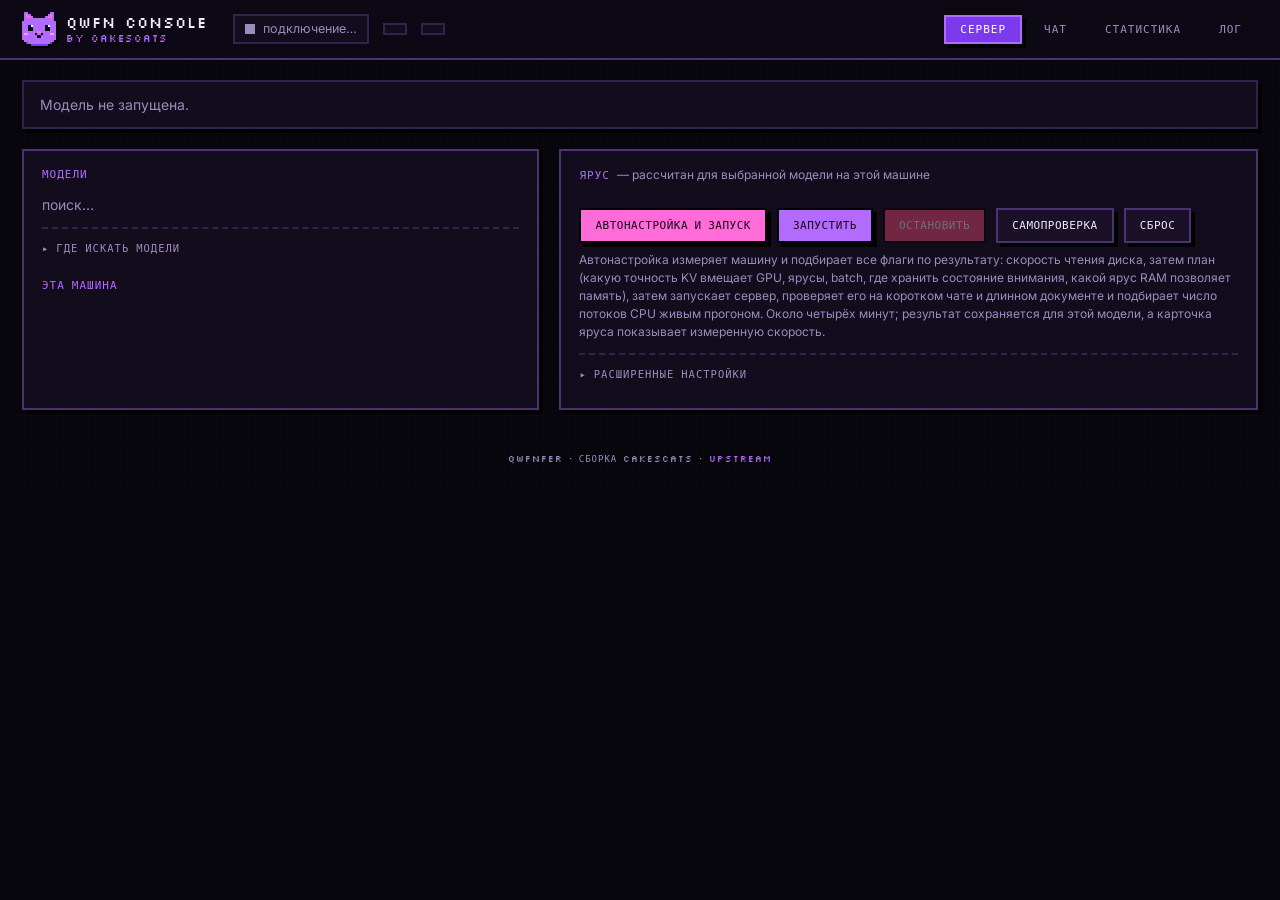
==== commit 650a8467: "Console: a happier pixel cat (round eyes, blush, :3 smile) Co-Authored-By: Claude Opus 5.5 <noreply@" ====
--- a/tools/console/index.html
+++ b/tools/console/index.html
@@ -1,101 +1,203 @@
 <!doctype html>
-<html lang="en">
+<html lang="ru">
 <head>
 <meta charset="utf-8">
 <meta name="viewport" content="width=device-width, initial-scale=1">
-<title>qwfn · console</title>
-<link rel="icon" href="data:image/svg+xml,%3Csvg%20xmlns%3D%22http%3A//www.w3.org/2000/svg%22%20viewBox%3D%220%200%2016%2016%22%20shape-rendering%3D%22crispEdges%22%3E%3Crect%20x%3D%221%22%20y%3D%220%22%20width%3D%221%22%20height%3D%221%22%20fill%3D%22%23231a45%22/%3E%3Crect%20x%3D%2214%22%20y%3D%220%22%20width%3D%221%22%20height%3D%221%22%20fill%3D%22%23231a45%22/%3E%3Crect%20x%3D%221%22%20y%3D%221%22%20width%3D%222%22%20height%3D%221%22%20fill%3D%22%23231a45%22/%3E%3Crect%20x%3D%2213%22%20y%3D%221%22%20width%3D%222%22%20height%3D%221%22%20fill%3D%22%23231a45%22/%3E%3Crect%20x%3D%221%22%20y%3D%222%22%20width%3D%221%22%20height%3D%221%22%20fill%3D%22%23231a45%22/%3E%3Crect%20x%3D%222%22%20y%3D%222%22%20width%3D%221%22%20height%3D%221%22%20fill%3D%22%23e8923a%22/%3E%3Crect%20x%3D%223%22%20y%3D%222%22%20width%3D%221%22%20height%3D%221%22%20fill%3D%22%23231a45%22/%3E%3Crect%20x%3D%2212%22%20y%3D%222%22%20width%3D%221%22%20height%3D%221%22%20fill%3D%22%23231a45%22/%3E%3Crect%20x%3D%2213%22%20y%3D%222%22%20width%3D%221%22%20height%3D%221%22%20fill%3D%22%23e8923a%22/%3E%3Crect%20x%3D%2214%22%20y%3D%222%22%20width%3D%221%22%20height%3D%221%22%20fill%3D%22%23231a45%22/%3E%3Crect%20x%3D%221%22%20y%3D%223%22%20width%3D%221%22%20height%3D%221%22%20fill%3D%22%23231a45%22/%3E%3Crect%20x%3D%222%22%20y%3D%223%22%20width%3D%222%22%20height%3D%221%22%20fill%3D%22%23e8923a%22/%3E%3Crect%20x%3D%224%22%20y%3D%223%22%20width%3D%221%22%20height%3D%221%22%20fill%3D%22%23231a45%22/%3E%3Crect%20x%3D%2211%22%20y%3D%223%22%20width%3D%221%22%20height%3D%221%22%20fill%3D%22%23231a45%22/%3E%3Crect%20x%3D%2212%22%20y%3D%223%22%20width%3D%222%22%20height%3D%221%22%20fill%3D%22%23e8923a%22/%3E%3Crect%20x%3D%2214%22%20y%3D%223%22%20width%3D%221%22%20height%3D%221%22%20fill%3D%22%23231a45%22/%3E%3Crect%20x%3D%221%22%20y%3D%224%22%20width%3D%221%22%20height%3D%221%22%20fill%3D%22%23231a45%22/%3E%3Crect%20x%3D%222%22%20y%3D%224%22%20width%3D%221%22%20height%3D%221%22%20fill%3D%22%23e8923a%22/%3E%3Crect%20x%3D%223%22%20y%3D%224%22%20width%3D%221%22%20height%3D%221%22%20fill%3D%22%23b8611c%22/%3E%3Crect%20x%3D%224%22%20y%3D%224%22%20width%3D%221%22%20height%3D%221%22%20fill%3D%22%23e8923a%22/%3E%3Crect%20x%3D%225%22%20y%3D%224%22%20width%3D%226%22%20height%3D%221%22%20fill%3D%22%23231a45%22/%3E%3Crect%20x%3D%2211%22%20y%3D%224%22%20width%3D%221%22%20height%3D%221%22%20fill%3D%22%23e8923a%22/%3E%3Crect%20x%3D%2212%22%20y%3D%224%22%20width%3D%221%22%20height%3D%221%22%20fill%3D%22%23b8611c%22/%3E%3Crect%20x%3D%2213%22%20y%3D%224%22%20width%3D%221%22%20height%3D%221%22%20fill%3D%22%23e8923a%22/%3E%3Crect%20x%3D%2214%22%20y%3D%224%22%20width%3D%221%22%20height%3D%221%22%20fill%3D%22%23231a45%22/%3E%3Crect%20x%3D%220%22%20y%3D%225%22%20width%3D%221%22%20height%3D%221%22%20fill%3D%22%23231a45%22/%3E%3Crect%20x%3D%221%22%20y%3D%225%22%20width%3D%221%22%20height%3D%221%22%20fill%3D%22%23f7f4fb%22/%3E%3Crect%20x%3D%222%22%20y%3D%225%22%20width%3D%223%22%20height%3D%221%22%20fill%3D%22%23e8923a%22/%3E%3Crect%20x%3D%225%22%20y%3D%225%22%20width%3D%221%22%20height%3D%221%22%20fill%3D%22%23b8611c%22/%3E%3Crect%20x%3D%226%22%20y%3D%225%22%20width%3D%221%22%20height%3D%221%22%20fill%3D%22%23e8923a%22/%3E%3Crect%20x%3D%227%22%20y%3D%225%22%20width%3D%222%22%20height%3D%221%22%20fill%3D%22%23b8611c%22/%3E%3Crect%20x%3D%229%22%20y%3D%225%22%20width%3D%221%22%20height%3D%221%22%20fill%3D%22%23e8923a%22/%3E%3Crect%20x%3D%2210%22%20y%3D%225%22%20width%3D%221%22%20height%3D%221%22%20fill%3D%22%23b8611c%22/%3E%3Crect%20x%3D%2211%22%20y%3D%225%22%20width%3D%223%22%20height%3D%221%22%20fill%3D%22%23e8923a%22/%3E%3Crect%20x%3D%2214%22%20y%3D%225%22%20width%3D%221%22%20height%3D%221%22%20fill%3D%22%23f7f4fb%22/%3E%3Crect%20x%3D%2215%22%20y%3D%225%22%20width%3D%221%22%20height%3D%221%22%20fill%3D%22%23231a45%22/%3E%3Crect%20x%3D%220%22%20y%3D%226%22%20width%3D%221%22%20height%3D%221%22%20fill%3D%22%23231a45%22/%3E%3Crect%20x%3D%221%22%20y%3D%226%22%20width%3D%223%22%20height%3D%221%22%20fill%3D%22%23f7f4fb%22/%3E%3Crect%20x%3D%224%22%20y%3D%226%22%20width%3D%222%22%20height%3D%221%22%20fill%3D%22%235b6378%22/%3E%3Crect%20x%3D%226%22%20y%3D%226%22%20width%3D%221%22%20height%3D%221%22%20fill%3D%22%23b8611c%22/%3E%3Crect%20x%3D%227%22%20y%3D%226%22%20width%3D%222%22%20height%3D%221%22%20fill%3D%22%23e8923a%22/%3E%3Crect%20x%3D%229%22%20y%3D%226%22%20width%3D%221%22%20height%3D%221%22%20fill%3D%22%23b8611c%22/%3E%3Crect%20x%3D%2210%22%20y%3D%226%22%20width%3D%222%22%20height%3D%221%22%20fill%3D%22%23e8923a%22/%3E%3Crect%20x%3D%2212%22%20y%3D%226%22%20width%3D%223%22%20height%3D%221%22%20fill%3D%22%23f7f4fb%22/%3E%3Crect%20x%3D%2215%22%20y%3D%226%22%20width%3D%221%22%20height%3D%221%22%20fill%3D%22%23231a45%22/%3E%3Crect%20x%3D%220%22%20y%3D%227%22%20width%3D%221%22%20height%3D%221%22%20fill%3D%22%23231a45%22/%3E%3Crect%20x%3D%221%22%20y%3D%227%22%20width%3D%223%22%20height%3D%221%22%20fill%3D%22%23f7f4fb%22/%3E%3Crect%20x%3D%224%22%20y%3D%227%22%20width%3D%221%22%20height%3D%221%22%20fill%3D%22%235b6378%22/%3E%3Crect%20x%3D%225%22%20y%3D%227%22%20width%3D%221%22%20height%3D%221%22%20fill%3D%22%2357f3fe%22/%3E%3Crect%20x%3D%226%22%20y%3D%227%22%20width%3D%221%22%20height%3D%221%22%20fill%3D%22%23e8923a%22/%3E%3Crect%20x%3D%227%22%20y%3D%227%22%20width%3D%222%22%20height%3D%221%22%20fill%3D%22%23f7f4fb%22/%3E%3Crect%20x%3D%229%22%20y%3D%227%22%20width%3D%221%22%20height%3D%221%22%20fill%3D%22%23e8923a%22/%3E%3Crect%20x%3D%2210%22%20y%3D%227%22%20width%3D%225%22%20height%3D%221%22%20fill%3D%22%23f7f4fb%22/%3E%3Crect%20x%3D%2215%22%20y%3D%227%22%20width%3D%221%22%20height%3D%221%22%20fill%3D%22%23231a45%22/%3E%3Crect%20x%3D%220%22%20y%3D%228%22%20width%3D%221%22%20height%3D%221%22%20fill%3D%22%23231a45%22/%3E%3Crect%20x%3D%221%22%20y%3D%228%22%20width%3D%2214%22%20height%3D%221%22%20fill%3D%22%23f7f4fb%22/%3E%3Crect%20x%3D%2215%22%20y%3D%228%22%20width%3D%221%22%20height%3D%221%22%20fill%3D%22%23231a45%22/%3E%3Crect%20x%3D%220%22%20y%3D%229%22%20width%3D%221%22%20height%3D%221%22%20fill%3D%22%23231a45%22/%3E%3Crect%20x%3D%221%22%20y%3D%229%22%20width%3D%221%22%20height%3D%221%22%20fill%3D%22%23f7f4fb%22/%3E%3Crect%20x%3D%222%22%20y%3D%229%22%20width%3D%221%22%20height%3D%221%22%20fill%3D%22%232fd3b0%22/%3E%3Crect%20x%3D%223%22%20y%3D%229%22%20width%3D%221%22%20height%3D%221%22%20fill%3D%22%230a0f24%22/%3E%3Crect%20x%3D%224%22%20y%3D%229%22%20width%3D%221%22%20height%3D%221%22%20fill%3D%22%232fd3b0%22/%3E%3Crect%20x%3D%225%22%20y%3D%229%22%20width%3D%226%22%20height%3D%221%22%20fill%3D%22%23f7f4fb%22/%3E%3Crect%20x%3D%2211%22%20y%3D%229%22%20width%3D%221%22%20height%3D%221%22%20fill%3D%22%232fd3b0%22/%3E%3Crect%20x%3D%2212%22%20y%3D%229%22%20width%3D%221%22%20height%3D%221%22%20fill%3D%22%230a0f24%22/%3E%3Crect%20x%3D%2213%22%20y%3D%229%22%20width%3D%221%22%20height%3D%221%22%20fill%3D%22%232fd3b0%22/%3E%3Crect%20x%3D%2214%22%20y%3D%229%22%20width%3D%221%22%20height%3D%221%22%20fill%3D%22%23f7f4fb%22/%3E%3Crect%20x%3D%2215%22%20y%3D%229%22%20width%3D%221%22%20height%3D%221%22%20fill%3D%22%23231a45%22/%3E%3Crect%20x%3D%220%22%20y%3D%2210%22%20width%3D%221%22%20height%3D%221%22%20fill%3D%22%23231a45%22/%3E%3Crect%20x%3D%221%22%20y%3D%2210%22%20width%3D%221%22%20height%3D%221%22%20fill%3D%22%23f7f4fb%22/%3E%3Crect%20x%3D%222%22%20y%3D%2210%22%20width%3D%221%22%20height%3D%221%22%20fill%3D%22%232fd3b0%22/%3E%3Crect%20x%3D%223%22%20y%3D%2210%22%20width%3D%221%22%20height%3D%221%22%20fill%3D%22%230a0f24%22/%3E%3Crect%20x%3D%224%22%20y%3D%2210%22%20width%3D%221%22%20height%3D%221%22%20fill%3D%22%232fd3b0%22/%3E%3Crect%20x%3D%225%22%20y%3D%2210%22%20width%3D%226%22%20height%3D%221%22%20fill%3D%22%23f7f4fb%22/%3E%3Crect%20x%3D%2211%22%20y%3D%2210%22%20width%3D%221%22%20height%3D%221%22%20fill%3D%22%232fd3b0%22/%3E%3Crect%20x%3D%2212%22%20y%3D%2210%22%20width%3D%221%22%20height%3D%221%22%20fill%3D%22%230a0f24%22/%3E%3Crect%20x%3D%2213%22%20y%3D%2210%22%20width%3D%221%22%20height%3D%221%22%20fill%3D%22%232fd3b0%22/%3E%3Crect%20x%3D%2214%22%20y%3D%2210%22%20width%3D%221%22%20height%3D%221%22%20fill%3D%22%23f7f4fb%22/%3E%3Crect%20x%3D%2215%22%20y%3D%2210%22%20width%3D%221%22%20height%3D%221%22%20fill%3D%22%23231a45%22/%3E%3Crect%20x%3D%220%22%20y%3D%2211%22%20width%3D%221%22%20height%3D%221%22%20fill%3D%22%23231a45%22/%3E%3Crect%20x%3D%221%22%20y%3D%2211%22%20width%3D%226%22%20height%3D%221%22%20fill%3D%22%23f7f4fb%22/%3E%3Crect%20x%3D%227%22%20y%3D%2211%22%20width%3D%222%22%20height%3D%221%22%20fill%3D%22%23f07a93%22/%3E%3Crect%20x%3D%229%22%20y%3D%2211%22%20width%3D%226%22%20height%3D%221%22%20fill%3D%22%23f7f4fb%22/%3E%3Crect%20x%3D%2215%22%20y%3D%2211%22%20width%3D%221%22%20height%3D%221%22%20fill%3D%22%23231a45%22/%3E%3Crect%20x%3D%220%22%20y%3D%2212%22%20width%3D%221%22%20height%3D%221%22%20fill%3D%22%23231a45%22/%3E%3Crect%20x%3D%221%22%20y%3D%2212%22%20width%3D%221%22%20height%3D%221%22%20fill%3D%22%23e8923a%22/%3E%3Crect%20x%3D%222%22%20y%3D%2212%22%20width%3D%224%22%20height%3D%221%22%20fill%3D%22%23f7f4fb%22/%3E%3Crect%20x%3D%226%22%20y%3D%2212%22%20width%3D%221%22%20height%3D%221%22%20fill%3D%22%23231a45%22/%3E%3Crect%20x%3D%227%22%20y%3D%2212%22%20width%3D%222%22%20height%3D%221%22%20fill%3D%22%23f7f4fb%22/%3E%3Crect%20x%3D%229%22%20y%3D%2212%22%20width%3D%221%22%20height%3D%221%22%20fill%3D%22%23231a45%22/%3E%3Crect%20x%3D%2210%22%20y%3D%2212%22%20width%3D%224%22%20height%3D%221%22%20fill%3D%22%23f7f4fb%22/%3E%3Crect%20x%3D%2214%22%20y%3D%2212%22%20width%3D%221%22%20height%3D%221%22%20fill%3D%22%23e8923a%22/%3E%3Crect%20x%3D%2215%22%20y%3D%2212%22%20width%3D%221%22%20height%3D%221%22%20fill%3D%22%23231a45%22/%3E%3Crect%20x%3D%220%22%20y%3D%2213%22%20width%3D%221%22%20height%3D%221%22%20fill%3D%22%23231a45%22/%3E%3Crect%20x%3D%221%22%20y%3D%2213%22%20width%3D%221%22%20height%3D%221%22%20fill%3D%22%23e8923a%22/%3E%3Crect%20x%3D%222%22%20y%3D%2213%22%20width%3D%225%22%20height%3D%221%22%20fill%3D%22%23f7f4fb%22/%3E%3Crect%20x%3D%227%22%20y%3D%2213%22%20width%3D%222%22%20height%3D%221%22%20fill%3D%22%23231a45%22/%3E%3Crect%20x%3D%229%22%20y%3D%2213%22%20width%3D%225%22%20height%3D%221%22%20fill%3D%22%23f7f4fb%22/%3E%3Crect%20x%3D%2214%22%20y%3D%2213%22%20width%3D%221%22%20height%3D%221%22%20fill%3D%22%23e8923a%22/%3E%3Crect%20x%3D%2215%22%20y%3D%2213%22%20width%3D%221%22%20height%3D%221%22%20fill%3D%22%23231a45%22/%3E%3Crect%20x%3D%221%22%20y%3D%2214%22%20width%3D%222%22%20height%3D%221%22%20fill%3D%22%23231a45%22/%3E%3Crect%20x%3D%223%22%20y%3D%2214%22%20width%3D%2210%22%20height%3D%221%22%20fill%3D%22%23f7f4fb%22/%3E%3Crect%20x%3D%2213%22%20y%3D%2214%22%20width%3D%222%22%20height%3D%221%22%20fill%3D%22%23231a45%22/%3E%3Crect%20x%3D%223%22%20y%3D%2215%22%20width%3D%2210%22%20height%3D%221%22%20fill%3D%22%23231a45%22/%3E%3C/svg%3E">
+<title>qwfn · консоль</title>
+<link rel="icon" href="data:image/svg+xml,%3Csvg%20xmlns%3D%22http%3A//www.w3.org/2000/svg%22%20viewBox%3D%220%200%2016%2016%22%20shape-rendering%3D%22crispEdges%22%3E%3Crect%20x%3D%221%22%20y%3D%220%22%20width%3D%222%22%20height%3D%221%22%20fill%3D%22%23b36bff%22/%3E%3Crect%20x%3D%2213%22%20y%3D%220%22%20width%3D%222%22%20height%3D%221%22%20fill%3D%22%23b36bff%22/%3E%3Crect%20x%3D%221%22%20y%3D%221%22%20width%3D%221%22%20height%3D%221%22%20fill%3D%22%23b36bff%22/%3E%3Crect%20x%3D%222%22%20y%3D%221%22%20width%3D%221%22%20height%3D%221%22%20fill%3D%22%23ff6bd9%22/%3E%3Crect%20x%3D%223%22%20y%3D%221%22%20width%3D%221%22%20height%3D%221%22%20fill%3D%22%23b36bff%22/%3E%3Crect%20x%3D%2212%22%20y%3D%221%22%20width%3D%221%22%20height%3D%221%22%20fill%3D%22%23b36bff%22/%3E%3Crect%20x%3D%2213%22%20y%3D%221%22%20width%3D%221%22%20height%3D%221%22%20fill%3D%22%23ff6bd9%22/%3E%3Crect%20x%3D%2214%22%20y%3D%221%22%20width%3D%221%22%20height%3D%221%22%20fill%3D%22%23b36bff%22/%3E%3Crect%20x%3D%221%22%20y%3D%222%22%20width%3D%221%22%20height%3D%221%22%20fill%3D%22%23b36bff%22/%3E%3Crect%20x%3D%222%22%20y%3D%222%22%20width%3D%222%22%20height%3D%221%22%20fill%3D%22%23ff6bd9%22/%3E%3Crect%20x%3D%224%22%20y%3D%222%22%20width%3D%221%22%20height%3D%221%22%20fill%3D%22%23b36bff%22/%3E%3Crect%20x%3D%2211%22%20y%3D%222%22%20width%3D%221%22%20height%3D%221%22%20fill%3D%22%23b36bff%22/%3E%3Crect%20x%3D%2212%22%20y%3D%222%22%20width%3D%222%22%20height%3D%221%22%20fill%3D%22%23ff6bd9%22/%3E%3Crect%20x%3D%2214%22%20y%3D%222%22%20width%3D%221%22%20height%3D%221%22%20fill%3D%22%23b36bff%22/%3E%3Crect%20x%3D%221%22%20y%3D%223%22%20width%3D%2214%22%20height%3D%221%22%20fill%3D%22%23b36bff%22/%3E%3Crect%20x%3D%220%22%20y%3D%224%22%20width%3D%2216%22%20height%3D%221%22%20fill%3D%22%23b36bff%22/%3E%3Crect%20x%3D%220%22%20y%3D%225%22%20width%3D%2216%22%20height%3D%221%22%20fill%3D%22%23b36bff%22/%3E%3Crect%20x%3D%220%22%20y%3D%226%22%20width%3D%223%22%20height%3D%221%22%20fill%3D%22%23b36bff%22/%3E%3Crect%20x%3D%223%22%20y%3D%226%22%20width%3D%221%22%20height%3D%221%22%20fill%3D%22%2308060d%22/%3E%3Crect%20x%3D%224%22%20y%3D%226%22%20width%3D%221%22%20height%3D%221%22%20fill%3D%22%23ffffff%22/%3E%3Crect%20x%3D%225%22%20y%3D%226%22%20width%3D%226%22%20height%3D%221%22%20fill%3D%22%23b36bff%22/%3E%3Crect%20x%3D%2211%22%20y%3D%226%22%20width%3D%221%22%20height%3D%221%22%20fill%3D%22%2308060d%22/%3E%3Crect%20x%3D%2212%22%20y%3D%226%22%20width%3D%221%22%20height%3D%221%22%20fill%3D%22%23ffffff%22/%3E%3Crect%20x%3D%2213%22%20y%3D%226%22%20width%3D%223%22%20height%3D%221%22%20fill%3D%22%23b36bff%22/%3E%3Crect%20x%3D%220%22%20y%3D%227%22%20width%3D%223%22%20height%3D%221%22%20fill%3D%22%23b36bff%22/%3E%3Crect%20x%3D%223%22%20y%3D%227%22%20width%3D%222%22%20height%3D%221%22%20fill%3D%22%2308060d%22/%3E%3Crect%20x%3D%225%22%20y%3D%227%22%20width%3D%226%22%20height%3D%221%22%20fill%3D%22%23b36bff%22/%3E%3Crect%20x%3D%2211%22%20y%3D%227%22%20width%3D%222%22%20height%3D%221%22%20fill%3D%22%2308060d%22/%3E%3Crect%20x%3D%2213%22%20y%3D%227%22%20width%3D%223%22%20height%3D%221%22%20fill%3D%22%23b36bff%22/%3E%3Crect%20x%3D%220%22%20y%3D%228%22%20width%3D%223%22%20height%3D%221%22%20fill%3D%22%23b36bff%22/%3E%3Crect%20x%3D%223%22%20y%3D%228%22%20width%3D%222%22%20height%3D%221%22%20fill%3D%22%2308060d%22/%3E%3Crect%20x%3D%225%22%20y%3D%228%22%20width%3D%226%22%20height%3D%221%22%20fill%3D%22%23b36bff%22/%3E%3Crect%20x%3D%2211%22%20y%3D%228%22%20width%3D%222%22%20height%3D%221%22%20fill%3D%22%2308060d%22/%3E%3Crect%20x%3D%2213%22%20y%3D%228%22%20width%3D%223%22%20height%3D%221%22%20fill%3D%22%23b36bff%22/%3E%3Crect%20x%3D%220%22%20y%3D%229%22%20width%3D%227%22%20height%3D%221%22%20fill%3D%22%23b36bff%22/%3E%3Crect%20x%3D%227%22%20y%3D%229%22%20width%3D%222%22%20height%3D%221%22%20fill%3D%22%23ff6bd9%22/%3E%3Crect%20x%3D%229%22%20y%3D%229%22%20width%3D%227%22%20height%3D%221%22%20fill%3D%22%23b36bff%22/%3E%3Crect%20x%3D%220%22%20y%3D%2210%22%20width%3D%221%22%20height%3D%221%22%20fill%3D%22%23b36bff%22/%3E%3Crect%20x%3D%221%22%20y%3D%2210%22%20width%3D%222%22%20height%3D%221%22%20fill%3D%22%23ff9be8%22/%3E%3Crect%20x%3D%223%22%20y%3D%2210%22%20width%3D%223%22%20height%3D%221%22%20fill%3D%22%23b36bff%22/%3E%3Crect%20x%3D%226%22%20y%3D%2210%22%20width%3D%221%22%20height%3D%221%22%20fill%3D%22%2308060d%22/%3E%3Crect%20x%3D%227%22%20y%3D%2210%22%20width%3D%222%22%20height%3D%221%22%20fill%3D%22%23b36bff%22/%3E%3Crect%20x%3D%229%22%20y%3D%2210%22%20width%3D%221%22%20height%3D%221%22%20fill%3D%22%2308060d%22/%3E%3Crect%20x%3D%2210%22%20y%3D%2210%22%20width%3D%223%22%20height%3D%221%22%20fill%3D%22%23b36bff%22/%3E%3Crect%20x%3D%2213%22%20y%3D%2210%22%20width%3D%222%22%20height%3D%221%22%20fill%3D%22%23ff9be8%22/%3E%3Crect%20x%3D%2215%22%20y%3D%2210%22%20width%3D%221%22%20height%3D%221%22%20fill%3D%22%23b36bff%22/%3E%3Crect%20x%3D%220%22%20y%3D%2211%22%20width%3D%227%22%20height%3D%221%22%20fill%3D%22%23b36bff%22/%3E%3Crect%20x%3D%227%22%20y%3D%2211%22%20width%3D%222%22%20height%3D%221%22%20fill%3D%22%2308060d%22/%3E%3Crect%20x%3D%229%22%20y%3D%2211%22%20width%3D%227%22%20height%3D%221%22%20fill%3D%22%23b36bff%22/%3E%3Crect%20x%3D%220%22%20y%3D%2212%22%20width%3D%2216%22%20height%3D%221%22%20fill%3D%22%23b36bff%22/%3E%3Crect%20x%3D%221%22%20y%3D%2213%22%20width%3D%2214%22%20height%3D%221%22%20fill%3D%22%23b36bff%22/%3E%3Crect%20x%3D%222%22%20y%3D%2214%22%20width%3D%221%22%20height%3D%221%22%20fill%3D%22%237c3aed%22/%3E%3Crect%20x%3D%223%22%20y%3D%2214%22%20width%3D%2210%22%20height%3D%221%22%20fill%3D%22%23b36bff%22/%3E%3Crect%20x%3D%2213%22%20y%3D%2214%22%20width%3D%221%22%20height%3D%221%22%20fill%3D%22%237c3aed%22/%3E%3Crect%20x%3D%224%22%20y%3D%2215%22%20width%3D%228%22%20height%3D%221%22%20fill%3D%22%237c3aed%22/%3E%3C/svg%3E">
 <link rel="preconnect" href="https://fonts.googleapis.com"><link rel="preconnect" href="https://fonts.gstatic.com" crossorigin>
-<link href="https://fonts.googleapis.com/css2?family=Pixelify+Sans:wght@400;600&family=Mulish:wght@400;700;800&family=JetBrains+Mono:wght@400;600&display=swap" rel="stylesheet">
-<link rel="stylesheet" href="/console.css">
+<link href="https://fonts.googleapis.com/css2?family=Silkscreen&family=Inter:wght@400;600;700&family=JetBrains+Mono:wght@400;600&display=swap" rel="stylesheet">
+<style>
+  /* cakescats: pixel art, black and purple. Square corners, 2px borders, hard offset shadows. */
+  :root { --bg:#08060d; --panel:#120c1c; --panel2:#1a1128; --line:#33224d; --line2:#4b3270; --fg:#efe8ff; --dim:#9c8cbd;
+          --acc:#b36bff; --acc2:#7c3aed; --acc-soft:rgba(179,107,255,.10); --warn:#ffcf4a; --bad:#ff4f7b; --ok:#8dffb5; --blue:#ff6bd9;
+          --shadow:4px 4px 0 #000; --pixel:"Silkscreen", "Press Start 2P", ui-monospace, monospace;
+          --mono: "JetBrains Mono", ui-monospace, SFMono-Regular, Menlo, monospace; }
+  * { box-sizing:border-box }
+  html { background:var(--bg) }
+  body { margin:0; color:var(--fg); font:14px/1.5 "Inter", system-ui, -apple-system, "Segoe UI", Roboto, sans-serif;
+         background:
+           linear-gradient(transparent 31px, rgba(179,107,255,.045) 32px) 0 0/32px 32px,
+           linear-gradient(90deg, transparent 31px, rgba(179,107,255,.045) 32px) 0 0/32px 32px,
+           var(--bg); }
+  ::selection { background:var(--acc2); color:#fff }
+  header { display:flex; align-items:center; gap:14px; padding:12px 22px; border-bottom:2px solid var(--line2); flex-wrap:wrap; background:#0d0914; position:sticky; top:0; z-index:10 }
+  header h1 { display:flex; align-items:center; gap:10px; font:400 15px/1 var(--pixel); letter-spacing:1px; margin:0 12px 0 0; text-transform:uppercase; color:var(--fg) }
+  header h1 .logo { width:34px; height:34px; image-rendering:pixelated; filter:drop-shadow(2px 2px 0 #000) }
+  header h1 small { font:400 10px/1 var(--pixel); color:var(--acc); letter-spacing:1px; display:block; margin-top:4px }
+  .pill { display:inline-flex; align-items:center; gap:8px; padding:4px 10px; border:2px solid var(--line); background:var(--panel); color:var(--dim); font-size:12.5px }
+  .dot { width:10px; height:10px; background:var(--dim) }
+  .dot.ready { background:var(--ok) } .dot.busy { background:var(--warn); animation:blink 1s steps(2) infinite } .dot.loading { background:var(--warn); animation:blink .6s steps(2) infinite } .dot.exited { background:var(--bad) }
+  @keyframes blink { 50% { opacity:.25 } }
+  nav { display:flex; gap:6px; margin-left:auto }
+  nav button { background:transparent; color:var(--dim); border:2px solid transparent; border-radius:0; padding:7px 14px; font:400 11px/1 var(--pixel); letter-spacing:1px; text-transform:uppercase; cursor:pointer; box-shadow:none }
+  nav button:hover { color:var(--fg); border-color:var(--line) }
+  nav button.on { color:#fff; border-color:var(--acc); background:var(--acc2); box-shadow:var(--shadow) }
+  main { max-width:1400px; margin:0 auto; padding:20px 22px }
+  .tab { display:none } .tab.on { display:block }
+  .grid2 { display:grid; grid-template-columns: 1fr 1.35fr; gap:20px }
+  section { background:var(--panel); border:2px solid var(--line2); border-radius:0; padding:16px 18px; margin-bottom:20px; box-shadow:var(--shadow) }
+  h2 { font:400 11px/1.4 var(--pixel); text-transform:uppercase; letter-spacing:1px; color:var(--acc); margin:0 0 12px }
+  h2 .sub { font:12px/1.4 "Inter", system-ui, sans-serif; text-transform:none; letter-spacing:0; color:var(--dim) }
+  code { font-family:var(--mono) }
+  .banner { border:2px solid var(--acc); background:var(--acc-soft); border-radius:0; padding:12px 16px; margin-bottom:20px; display:flex; gap:18px; align-items:center; flex-wrap:wrap; box-shadow:var(--shadow) }
+  .banner.off { border-color:var(--line); background:var(--panel); color:var(--dim) }
+  .banner b { font-size:15px } .banner .flags { font-family:var(--mono); font-size:12px; color:var(--dim) } .banner .flags span { display:inline-block; margin:2px 8px 2px 0; padding:1px 6px; border:1px solid var(--line2); color:var(--fg); background:#0d0914 }
+  .loc { color:var(--dim); font-size:11.5px; margin:10px 0 6px; font-family:var(--mono); overflow:hidden; text-overflow:ellipsis; white-space:nowrap }
+  .model { display:grid; grid-template-columns: 22px 1fr; gap:10px; align-items:center; padding:10px 12px; border:2px solid var(--line); background:var(--panel2); margin-bottom:8px; cursor:pointer }
+  .model:hover { border-color:var(--line2) }
+  .model.sel { border-color:var(--acc); background:var(--acc-soft); box-shadow:inset 4px 0 0 var(--acc) }
+  .model input { accent-color:var(--acc) }
+  .model .name { font-weight:600 } .model .sub { color:var(--dim); font-size:12px } .badge { display:inline-block; font:400 9px/1.6 var(--pixel); letter-spacing:.5px; text-transform:uppercase; padding:0 5px; border:1px solid var(--line2); color:var(--dim); margin-left:6px; vertical-align:2px } .badge.ok { color:var(--ok); border-color:var(--ok) }
+  .skipped { margin-top:10px; font-size:12px; color:var(--dim); display:flex; flex-direction:column; gap:4px }
+  .skipped > div { border-left:2px solid var(--line2); padding-left:8px } .skipped code { font-family:var(--mono); font-size:11.5px; color:var(--fg); display:block; overflow:hidden; text-overflow:ellipsis; white-space:nowrap } .skipped span { display:block; margin-top:1px }
+  .locs { display:flex; flex-direction:column; gap:6px; margin-top:8px } .locrow { display:flex; gap:8px; align-items:center; font-size:12.5px } .locrow code { font-family:var(--mono); font-size:12px; color:var(--fg); overflow:hidden; text-overflow:ellipsis; white-space:nowrap; flex:1 } .locrow .x { background:transparent; color:var(--dim); border:1px solid var(--line2); padding:2px 8px; font-size:12px; box-shadow:none }
+  .addloc { display:flex; gap:8px; margin-top:8px } .addloc input { flex:1 }
+  .kv { display:grid; grid-template-columns: repeat(auto-fill, minmax(150px, 1fr)); gap:10px }
+  .kv div { border:2px solid var(--line); background:var(--panel2); padding:10px 12px; min-width:0 } .kv b { display:block; font-size:19px; font-weight:700; margin-top:2px; white-space:nowrap; overflow:hidden; text-overflow:ellipsis; color:#fff } .kv span { color:var(--dim); font-size:12px } .kv small { display:block; color:var(--dim); font-size:11.5px; margin-top:3px }
+  .kv div.wide { grid-column: span 2 }
+  .presets { display:grid; grid-template-columns: repeat(4, 1fr); gap:10px; margin-bottom:12px }
+  .preset { border:2px solid var(--line); background:var(--panel2); padding:10px 12px; cursor:pointer; min-width:0; transition:transform .08s steps(2) }
+  .preset:hover { border-color:var(--line2); transform:translate(-1px,-1px) }
+  .preset.sel { border-color:var(--acc); background:var(--acc-soft); box-shadow:var(--shadow) }
+  .preset .pname { font:400 11px/1.4 var(--pixel); text-transform:uppercase; letter-spacing:.5px; color:#fff } .preset .pctx { color:var(--dim); font-size:12px; margin-top:4px }
+  .preset .pnum { font-size:12.5px; margin-top:8px; color:var(--dim) } .preset .pnum b { color:var(--fg) }
+  .preset .pfit { color:var(--warn); font-size:12px; margin-top:4px } .preset .pmeas { color:var(--ok); font-size:11.5px; margin-top:4px }
+  .plan { color:var(--dim); font-size:12.5px; line-height:1.7; margin-bottom:6px } .plan b { color:var(--fg) }
+  details.adv { margin:0 0 6px; border-top:2px dashed var(--line); padding-top:8px } details.adv > summary { cursor:pointer; font:400 10.5px/1.4 var(--pixel); color:var(--dim); text-transform:uppercase; letter-spacing:1px; padding:4px 0; list-style:none } details.adv > summary:hover { color:var(--acc) } details.adv > summary::before { content:'▸ '; } details.adv[open] > summary::before { content:'▾ '; } details.adv[open] > summary { margin-bottom:10px; color:var(--acc) }
+  form { display:grid; grid-template-columns: repeat(3, 1fr); gap:10px 14px }
+  label { display:flex; flex-direction:column; gap:4px; color:var(--dim); font-size:12px }
+  .lbl { display:flex; align-items:center; gap:6px }
+  .tip { position:relative; display:inline-flex; width:16px; height:16px; border:1px solid var(--line2); background:var(--panel2); color:var(--acc); font:400 9px/1 var(--pixel); align-items:center; justify-content:center; cursor:help }
+  .tip::after { content:attr(data-tip); position:absolute; left:0; top:22px; z-index:20; width:300px; background:#0d0914; color:var(--fg); border:2px solid var(--acc2); padding:8px 10px; font:12px/1.5 "Inter", system-ui, sans-serif; white-space:normal; display:none; box-shadow:var(--shadow) }
+  .tip:hover::after { display:block }
+  form label:nth-child(3n) .tip::after { left:auto; right:0 }
+  input, select, textarea { background:#0b0812; color:var(--fg); border:2px solid var(--line); border-radius:0; padding:7px 9px; font:inherit }
+  input:focus, select:focus, textarea:focus { outline:none; border-color:var(--acc); box-shadow:0 0 0 2px var(--acc-soft) }
+  .locked { opacity:.45; pointer-events:none }
+  .hint { color:var(--warn); font-size:12.5px; margin:6px 0 0 }
+  .row { display:flex; gap:10px; align-items:center; flex-wrap:wrap; margin-top:12px }
+  button { background:var(--acc); color:#12081f; border:2px solid #000; border-radius:0; padding:9px 14px; font:400 11px/1.2 var(--pixel); letter-spacing:.5px; text-transform:uppercase; cursor:pointer; box-shadow:var(--shadow); transition:transform .05s, box-shadow .05s }
+  button:hover:not(:disabled) { filter:brightness(1.12) }
+  button:active:not(:disabled) { transform:translate(4px,4px); box-shadow:0 0 0 #000 }
+  button.secondary { background:var(--panel2); color:var(--fg); border-color:var(--line2) } button.danger { background:var(--bad); color:#fff } button:disabled { opacity:.4; cursor:default; box-shadow:none }
+  button.primary { background:var(--blue); color:#1a0616 }
+  .est { display:flex; gap:14px; flex-wrap:wrap; color:var(--dim); font-size:12.5px; margin-top:10px } .est b { color:var(--fg) }
+  .reasons { color:var(--dim); font-size:12px; margin-top:8px; line-height:1.55 }
+  .panel { margin-top:14px; border-top:2px dashed var(--line); padding-top:12px }
+  .steps { font-family:var(--mono); font-size:12px; color:var(--dim); white-space:pre-wrap; margin:0 0 10px; max-height:160px; overflow:auto }
+  .verdict { margin:10px 0 0; font-size:13px } .verdict.ok { color:var(--ok) } .verdict.warn { color:var(--warn) } .verdict.bad { color:var(--bad) }
+  .bar { height:12px; background:#0b0812; border:2px solid var(--line2); overflow:hidden; margin:8px 0 } .bar i { display:block; height:100%; width:0; transition:width .4s steps(12);
+         background:repeating-linear-gradient(90deg, var(--acc) 0 8px, var(--acc2) 8px 10px) }
+  .bar.p i { background:repeating-linear-gradient(90deg, var(--warn) 0 8px, #c99a1a 8px 10px) }
+  .notes { color:var(--warn); font-size:12.5px; margin-top:8px; line-height:1.5 }
+  .sweep { font-size:12px; color:var(--dim); margin-top:6px } .sweep b { color:var(--fg) } .sweep span { display:inline-block; margin-right:10px }
+  .endpoint { font-family:var(--mono); font-size:13px; background:#0b0812; border:2px solid var(--line2); padding:8px 10px; display:flex; justify-content:space-between; align-items:center; gap:10px; flex-wrap:wrap }
+  .connect { color:var(--dim); font-size:12px; margin-top:8px; line-height:1.7 } .connect code { font-family:var(--mono); color:var(--fg); background:#0b0812; border:1px solid var(--line); padding:1px 5px }
+  canvas { width:100%; height:110px; display:block; margin-top:10px; image-rendering:pixelated; background:#0b0812; border:2px solid var(--line) }
+  pre { background:#0b0812; border:2px solid var(--line2); padding:10px 12px; font:12px/1.45 var(--mono); max-height:560px; overflow:auto; margin:0; white-space:pre-wrap; color:#cbbfe6 }
+  .muted { color:var(--dim) } .err { color:var(--bad) } .okc { color:var(--ok) } .warnc { color:var(--warn) }
+  .chat { display:grid; grid-template-columns: 1fr 280px; gap:20px }
+  .msgs { min-height:420px; max-height:62vh; overflow:auto; display:flex; flex-direction:column; gap:12px; padding:4px 2px }
+  .msg { border:2px solid var(--line); background:var(--panel2); padding:10px 14px; max-width:92% } .msg.user { align-self:flex-end; background:var(--acc-soft); border-color:var(--acc2); box-shadow:4px 4px 0 #000 } .msg.assistant { align-self:flex-start; box-shadow:-4px 4px 0 #000 }
+  .msg .who { font:400 9.5px/1.4 var(--pixel); color:var(--acc); text-transform:uppercase; letter-spacing:1px; margin-bottom:6px }
+  .msg .text { white-space:pre-wrap; word-break:break-word }
+  .msg details { margin:4px 0 8px } .msg summary { cursor:pointer; color:var(--dim); font-size:12.5px } .think { color:var(--dim); font-size:12.5px; white-space:pre-wrap; border-left:2px solid var(--line2); padding-left:10px; margin-top:6px; max-height:260px; overflow:auto }
+  .meta { color:var(--dim); font-size:11.5px; margin-top:6px }
+  .compose { display:flex; gap:10px; margin-top:12px } .compose textarea { flex:1; min-height:64px; resize:vertical }
+  .statehead { display:flex; align-items:baseline; gap:14px; margin:12px 0 10px } .statehead b { font:400 16px/1.2 var(--pixel); text-transform:uppercase; color:#fff } .statehead .muted { font-size:12.5px }
+  ::-webkit-scrollbar { width:10px; height:10px } ::-webkit-scrollbar-track { background:#0b0812 } ::-webkit-scrollbar-thumb { background:var(--line2); border:2px solid #0b0812 } ::-webkit-scrollbar-thumb:hover { background:var(--acc2) }
+  footer { text-align:center; color:var(--dim); font:400 9px/1 var(--pixel); letter-spacing:1px; text-transform:uppercase; padding:4px 0 26px }
+  footer a { color:var(--acc); text-decoration:none }
+  @media (max-width: 1100px) { .presets { grid-template-columns: repeat(2, 1fr) } }
+  @media (max-width: 980px) { .grid2, .chat { grid-template-columns: 1fr } form { grid-template-columns: repeat(2, 1fr) } .presets { grid-template-columns: 1fr } }
+  @media (max-width: 560px) { main { padding:14px 12px } header { padding:10px 12px } form { grid-template-columns: 1fr } .kv div.wide { grid-column:auto } nav { margin-left:0; width:100%; overflow-x:auto } }
+</style>
 </head>
 <body>
 <header>
-  <h1><span class="logo" aria-hidden="true"><svg xmlns="http://www.w3.org/2000/svg" viewBox="0 0 16 16" width="34" height="34" shape-rendering="crispEdges"><rect x="1" y="0" width="1" height="1" fill="#231a45"/><rect x="14" y="0" width="1" height="1" fill="#231a45"/><rect x="1" y="1" width="2" height="1" fill="#231a45"/><rect x="13" y="1" width="2" height="1" fill="#231a45"/><rect x="1" y="2" width="1" height="1" fill="#231a45"/><rect x="2" y="2" width="1" height="1" fill="#e8923a"/><rect x="3" y="2" width="1" height="1" fill="#231a45"/><rect x="12" y="2" width="1" height="1" fill="#231a45"/><rect x="13" y="2" width="1" height="1" fill="#e8923a"/><rect x="14" y="2" width="1" height="1" fill="#231a45"/><rect x="1" y="3" width="1" height="1" fill="#231a45"/><rect x="2" y="3" width="2" height="1" fill="#e8923a"/><rect x="4" y="3" width="1" height="1" fill="#231a45"/><rect x="11" y="3" width="1" height="1" fill="#231a45"/><rect x="12" y="3" width="2" height="1" fill="#e8923a"/><rect x="14" y="3" width="1" height="1" fill="#231a45"/><rect x="1" y="4" width="1" height="1" fill="#231a45"/><rect x="2" y="4" width="1" height="1" fill="#e8923a"/><rect x="3" y="4" width="1" height="1" fill="#b8611c"/><rect x="4" y="4" width="1" height="1" fill="#e8923a"/><rect x="5" y="4" width="6" height="1" fill="#231a45"/><rect x="11" y="4" width="1" height="1" fill="#e8923a"/><rect x="12" y="4" width="1" height="1" fill="#b8611c"/><rect x="13" y="4" width="1" height="1" fill="#e8923a"/><rect x="14" y="4" width="1" height="1" fill="#231a45"/><rect x="0" y="5" width="1" height="1" fill="#231a45"/><rect x="1" y="5" width="1" height="1" fill="#f7f4fb"/><rect x="2" y="5" width="3" height="1" fill="#e8923a"/><rect x="5" y="5" width="1" height="1" fill="#b8611c"/><rect x="6" y="5" width="1" height="1" fill="#e8923a"/><rect x="7" y="5" width="2" height="1" fill="#b8611c"/><rect x="9" y="5" width="1" height="1" fill="#e8923a"/><rect x="10" y="5" width="1" height="1" fill="#b8611c"/><rect x="11" y="5" width="3" height="1" fill="#e8923a"/><rect x="14" y="5" width="1" height="1" fill="#f7f4fb"/><rect x="15" y="5" width="1" height="1" fill="#231a45"/><rect x="0" y="6" width="1" height="1" fill="#231a45"/><rect x="1" y="6" width="3" height="1" fill="#f7f4fb"/><rect x="4" y="6" width="2" height="1" fill="#5b6378"/><rect x="6" y="6" width="1" height="1" fill="#b8611c"/><rect x="7" y="6" width="2" height="1" fill="#e8923a"/><rect x="9" y="6" width="1" height="1" fill="#b8611c"/><rect x="10" y="6" width="2" height="1" fill="#e8923a"/><rect x="12" y="6" width="3" height="1" fill="#f7f4fb"/><rect x="15" y="6" width="1" height="1" fill="#231a45"/><rect x="0" y="7" width="1" height="1" fill="#231a45"/><rect x="1" y="7" width="3" height="1" fill="#f7f4fb"/><rect x="4" y="7" width="1" height="1" fill="#5b6378"/><rect x="5" y="7" width="1" height="1" fill="#57f3fe"/><rect x="6" y="7" width="1" height="1" fill="#e8923a"/><rect x="7" y="7" width="2" height="1" fill="#f7f4fb"/><rect x="9" y="7" width="1" height="1" fill="#e8923a"/><rect x="10" y="7" width="5" height="1" fill="#f7f4fb"/><rect x="15" y="7" width="1" height="1" fill="#231a45"/><rect x="0" y="8" width="1" height="1" fill="#231a45"/><rect x="1" y="8" width="14" height="1" fill="#f7f4fb"/><rect x="15" y="8" width="1" height="1" fill="#231a45"/><rect x="0" y="9" width="1" height="1" fill="#231a45"/><rect x="1" y="9" width="1" height="1" fill="#f7f4fb"/><rect x="2" y="9" width="1" height="1" fill="#2fd3b0"/><rect x="3" y="9" width="1" height="1" fill="#0a0f24"/><rect x="4" y="9" width="1" height="1" fill="#2fd3b0"/><rect x="5" y="9" width="6" height="1" fill="#f7f4fb"/><rect x="11" y="9" width="1" height="1" fill="#2fd3b0"/><rect x="12" y="9" width="1" height="1" fill="#0a0f24"/><rect x="13" y="9" width="1" height="1" fill="#2fd3b0"/><rect x="14" y="9" width="1" height="1" fill="#f7f4fb"/><rect x="15" y="9" width="1" height="1" fill="#231a45"/><rect x="0" y="10" width="1" height="1" fill="#231a45"/><rect x="1" y="10" width="1" height="1" fill="#f7f4fb"/><rect x="2" y="10" width="1" height="1" fill="#2fd3b0"/><rect x="3" y="10" width="1" height="1" fill="#0a0f24"/><rect x="4" y="10" width="1" height="1" fill="#2fd3b0"/><rect x="5" y="10" width="6" height="1" fill="#f7f4fb"/><rect x="11" y="10" width="1" height="1" fill="#2fd3b0"/><rect x="12" y="10" width="1" height="1" fill="#0a0f24"/><rect x="13" y="10" width="1" height="1" fill="#2fd3b0"/><rect x="14" y="10" width="1" height="1" fill="#f7f4fb"/><rect x="15" y="10" width="1" height="1" fill="#231a45"/><rect x="0" y="11" width="1" height="1" fill="#231a45"/><rect x="1" y="11" width="6" height="1" fill="#f7f4fb"/><rect x="7" y="11" width="2" height="1" fill="#f07a93"/><rect x="9" y="11" width="6" height="1" fill="#f7f4fb"/><rect x="15" y="11" width="1" height="1" fill="#231a45"/><rect x="0" y="12" width="1" height="1" fill="#231a45"/><rect x="1" y="12" width="1" height="1" fill="#e8923a"/><rect x="2" y="12" width="4" height="1" fill="#f7f4fb"/><rect x="6" y="12" width="1" height="1" fill="#231a45"/><rect x="7" y="12" width="2" height="1" fill="#f7f4fb"/><rect x="9" y="12" width="1" height="1" fill="#231a45"/><rect x="10" y="12" width="4" height="1" fill="#f7f4fb"/><rect x="14" y="12" width="1" height="1" fill="#e8923a"/><rect x="15" y="12" width="1" height="1" fill="#231a45"/><rect x="0" y="13" width="1" height="1" fill="#231a45"/><rect x="1" y="13" width="1" height="1" fill="#e8923a"/><rect x="2" y="13" width="5" height="1" fill="#f7f4fb"/><rect x="7" y="13" width="2" height="1" fill="#231a45"/><rect x="9" y="13" width="5" height="1" fill="#f7f4fb"/><rect x="14" y="13" width="1" height="1" fill="#e8923a"/><rect x="15" y="13" width="1" height="1" fill="#231a45"/><rect x="1" y="14" width="2" height="1" fill="#231a45"/><rect x="3" y="14" width="10" height="1" fill="#f7f4fb"/><rect x="13" y="14" width="2" height="1" fill="#231a45"/><rect x="3" y="15" width="10" height="1" fill="#231a45"/></svg></span><span>qwfn console<small>by cakescats</small></span></h1>
-  <span class="pill"><span id="dot" class="dot"></span><span id="state">connecting…</span></span>
+  <h1><span class="logo" aria-hidden="true"><svg width="34" height="34" xmlns="http://www.w3.org/2000/svg" viewBox="0 0 16 16" shape-rendering="crispEdges"><rect x="1" y="0" width="2" height="1" fill="#b36bff"/><rect x="13" y="0" width="2" height="1" fill="#b36bff"/><rect x="1" y="1" width="1" height="1" fill="#b36bff"/><rect x="2" y="1" width="1" height="1" fill="#ff6bd9"/><rect x="3" y="1" width="1" height="1" fill="#b36bff"/><rect x="12" y="1" width="1" height="1" fill="#b36bff"/><rect x="13" y="1" width="1" height="1" fill="#ff6bd9"/><rect x="14" y="1" width="1" height="1" fill="#b36bff"/><rect x="1" y="2" width="1" height="1" fill="#b36bff"/><rect x="2" y="2" width="2" height="1" fill="#ff6bd9"/><rect x="4" y="2" width="1" height="1" fill="#b36bff"/><rect x="11" y="2" width="1" height="1" fill="#b36bff"/><rect x="12" y="2" width="2" height="1" fill="#ff6bd9"/><rect x="14" y="2" width="1" height="1" fill="#b36bff"/><rect x="1" y="3" width="14" height="1" fill="#b36bff"/><rect x="0" y="4" width="16" height="1" fill="#b36bff"/><rect x="0" y="5" width="16" height="1" fill="#b36bff"/><rect x="0" y="6" width="3" height="1" fill="#b36bff"/><rect x="3" y="6" width="1" height="1" fill="#08060d"/><rect x="4" y="6" width="1" height="1" fill="#ffffff"/><rect x="5" y="6" width="6" height="1" fill="#b36bff"/><rect x="11" y="6" width="1" height="1" fill="#08060d"/><rect x="12" y="6" width="1" height="1" fill="#ffffff"/><rect x="13" y="6" width="3" height="1" fill="#b36bff"/><rect x="0" y="7" width="3" height="1" fill="#b36bff"/><rect x="3" y="7" width="2" height="1" fill="#08060d"/><rect x="5" y="7" width="6" height="1" fill="#b36bff"/><rect x="11" y="7" width="2" height="1" fill="#08060d"/><rect x="13" y="7" width="3" height="1" fill="#b36bff"/><rect x="0" y="8" width="3" height="1" fill="#b36bff"/><rect x="3" y="8" width="2" height="1" fill="#08060d"/><rect x="5" y="8" width="6" height="1" fill="#b36bff"/><rect x="11" y="8" width="2" height="1" fill="#08060d"/><rect x="13" y="8" width="3" height="1" fill="#b36bff"/><rect x="0" y="9" width="7" height="1" fill="#b36bff"/><rect x="7" y="9" width="2" height="1" fill="#ff6bd9"/><rect x="9" y="9" width="7" height="1" fill="#b36bff"/><rect x="0" y="10" width="1" height="1" fill="#b36bff"/><rect x="1" y="10" width="2" height="1" fill="#ff9be8"/><rect x="3" y="10" width="3" height="1" fill="#b36bff"/><rect x="6" y="10" width="1" height="1" fill="#08060d"/><rect x="7" y="10" width="2" height="1" fill="#b36bff"/><rect x="9" y="10" width="1" height="1" fill="#08060d"/><rect x="10" y="10" width="3" height="1" fill="#b36bff"/><rect x="13" y="10" width="2" height="1" fill="#ff9be8"/><rect x="15" y="10" width="1" height="1" fill="#b36bff"/><rect x="0" y="11" width="7" height="1" fill="#b36bff"/><rect x="7" y="11" width="2" height="1" fill="#08060d"/><rect x="9" y="11" width="7" height="1" fill="#b36bff"/><rect x="0" y="12" width="16" height="1" fill="#b36bff"/><rect x="1" y="13" width="14" height="1" fill="#b36bff"/><rect x="2" y="14" width="1" height="1" fill="#7c3aed"/><rect x="3" y="14" width="10" height="1" fill="#b36bff"/><rect x="13" y="14" width="1" height="1" fill="#7c3aed"/><rect x="4" y="15" width="8" height="1" fill="#7c3aed"/></svg></span><span>qwfn console<small>by cakescats</small></span></h1>
+  <span class="pill"><span id="dot" class="dot"></span><span id="state">подключение…</span></span>
   <span class="pill" id="uptime"></span>
   <span class="pill" id="livepill" hidden></span>
   <nav>
-    <button data-tab="serve" class="on">Serve</button>
-    <button data-tab="chat">Chat</button>
-    <button data-tab="stats">Stats</button>
-    <button data-tab="log">Log</button>
-    <button data-tab="access">Access</button>
+    <button data-tab="serve" class="on">Сервер</button>
+    <button data-tab="chat">Чат</button>
+    <button data-tab="stats">Статистика</button>
+    <button data-tab="log">Лог</button>
   </nav>
-  <span class="langs" id="langs"><a href="/lang/ru" data-lang="ru" title="Русский"><svg viewBox="0 0 9 6" shape-rendering="crispEdges"><rect width="9" height="2" fill="#fff"/><rect y="2" width="9" height="2" fill="#0039a6"/><rect y="4" width="9" height="2" fill="#d52b1e"/></svg></a><a href="/lang/en" data-lang="en" title="English"><svg viewBox="0 0 60 30"><clipPath id="ukt"><path d="M30,15h30v15zv15h-30zh-30v-15zv-15h30z"/></clipPath><path d="M0,0v30h60v-30z" fill="#012169"/><path d="M0,0L60,30M60,0L0,30" stroke="#fff" stroke-width="6"/><path d="M0,0L60,30M60,0L0,30" clip-path="url(#ukt)" stroke="#C8102E" stroke-width="4"/><path d="M30,0v30M0,15h60" stroke="#fff" stroke-width="10"/><path d="M30,0v30M0,15h60" stroke="#C8102E" stroke-width="6"/></svg></a></span>
-  <span class="who" id="who" hidden><b id="whoname"></b> · <button class="linkbtn" id="logout">Sign out</button></span>
 </header>
 <main>
-  <div class="banner off" id="banner"><span>No model is being served.</span></div>
+  <div class="banner off" id="banner"><span>Модель не запущена.</span></div>
 
   <div class="tab on" id="tab-serve">
     <div class="grid2">
       <section>
-        <h2>Models</h2>
-        <div id="models" class="muted">scanning…</div>
+        <h2>Модели</h2>
+        <div id="models" class="muted">поиск…</div>
         <details class="adv" id="locbox" style="margin-top:12px">
-          <summary>Model locations</summary>
-          <div class="muted" style="font-size:12px">Folders the console scans for Qwen3.8-Flash-Next GGUFs (a Hugging Face cache, or any folder holding the shards; the <code>mmproj</code> and <code>MTP</code> files are picked up next to them). You can also give a <code>.gguf</code> file directly.</div>
+          <summary>Где искать модели</summary>
+          <div class="muted" style="font-size:12px">Папки, в которых консоль ищет GGUF Qwen3.8-Flash-Next (кэш Hugging Face или любая папка с шардами; файлы <code>mmproj</code> и <code>MTP</code> подхватываются рядом). Можно указать и сам файл <code>.gguf</code>.</div>
           <div class="locs" id="locs"></div>
-          <div class="addloc"><input id="locpath" placeholder="/path/to/models or /path/to/model-00001-of-00004.gguf"><button class="secondary" id="locadd">Add</button></div>
+          <div class="addloc"><input id="locpath" placeholder="/путь/к/моделям или /путь/к/model-00001-of-00004.gguf"><button class="secondary" id="locadd">Добавить</button></div>
           <div class="muted" id="locmsg" style="font-size:12px;margin-top:6px"></div>
         </details>
-        <h2 style="margin-top:18px">This machine</h2>
+        <h2 style="margin-top:18px">Эта машина</h2>
         <div class="kv" id="hw"></div>
       </section>
       <section>
-        <h2>Tier <span class="muted sub">— sized for the selected model on this machine</span></h2>
+        <h2>Ярус <span class="muted sub">— рассчитан для выбранной модели на этой машине</span></h2>
         <div id="settingsbox">
           <div class="presets" id="presets"></div>
           <div class="plan" id="plan"></div>
           <div class="reasons" id="reasons"></div>
         </div>
-        <p class="hint" id="lockhint" hidden>A server is running with the settings shown in the banner. Stop it to change the model or the settings.</p>
+        <p class="hint" id="lockhint" hidden>Сервер работает с настройками из баннера. Чтобы сменить модель или настройки, остановите его.</p>
         <div class="row">
-          <button id="tune" class="primary">Auto-tune &amp; start</button>
-          <button id="start">Start server</button>
-          <button id="stop" class="danger" disabled>Stop server</button>
-          <button id="selftest" class="secondary">Self-test</button>
-          <button id="reco" class="secondary">Reset</button>
+          <button id="tune" class="primary">Автонастройка и запуск</button>
+          <button id="start">Запустить</button>
+          <button id="stop" class="danger" disabled>Остановить</button>
+          <button id="selftest" class="secondary">Самопроверка</button>
+          <button id="reco" class="secondary">Сброс</button>
           <span id="msg" class="muted"></span>
         </div>
-        <div class="muted" style="font-size:12px;margin-top:8px" id="tunehelp">Auto-tune measures this machine and picks every flag from what it finds: the drive's read rate, then the plan (the KV precision the GPU has room for, the tiers, the batch, where the attention state lives, the RAM tier the memory allows), then the server is started with it and verified on a short chat and a long document, and the CPU thread count is swept live on that document's context. About four minutes; the result is saved for this model and the tier card shows the measured speed.</div>
+        <div class="muted" style="font-size:12px;margin-top:8px" id="tunehelp">Автонастройка измеряет машину и подбирает все флаги по результату: скорость чтения диска, затем план (какую точность KV вмещает GPU, ярусы, batch, где хранить состояние внимания, какой ярус RAM позволяет память), затем запускает сервер, проверяет его на коротком чате и длинном документе и подбирает число потоков CPU живым прогоном. Около четырёх минут; результат сохраняется для этой модели, а карточка яруса показывает измеренную скорость.</div>
         <div class="panel" id="tunebox" hidden>
-          <h2>Auto-tune <span class="muted sub" id="tune_sub"></span></h2>
+          <h2>Автонастройка <span class="muted sub" id="tune_sub"></span></h2>
           <div class="bar" id="tunebar"><i></i></div>
           <div class="steps" id="tune_steps"></div>
           <div class="kv" id="tune_result"></div>
           <div class="sweep" id="tune_sweep"></div>
           <div class="notes" id="tune_notes"></div>
           <p class="verdict" id="tune_verdict"></p>
-          <div class="row" style="margin-top:8px"><button class="secondary" id="tunecancel" hidden>Cancel tune</button></div>
+          <div class="row" style="margin-top:8px"><button class="secondary" id="tunecancel" hidden>Отменить</button></div>
         </div>
         <div id="settingsbox2" style="margin-top:12px">
           <details class="adv" id="advanced">
-            <summary>Advanced settings</summary>
+            <summary>Расширенные настройки</summary>
             <form id="form" onsubmit="return false">
-              <label><span class="lbl">Context (tokens) <span class="tip" data-tip="The most tokens one conversation can hold, prompt and answer together. The attention state for it is allocated up front and comes out of the expert tier, so a larger context leaves fewer experts on the GPU and decodes a little slower. The tiers set it; change it here and the plan is re-sized for it.">?</span></span><select id="ctx"><option>8192</option><option>16384</option><option>32768</option><option>65536</option><option>131072</option><option>163840</option><option>262144</option></select></label>
-              <label><span class="lbl">KV cache <span class="tip" data-tip="Storage type of the attention cache. q8_0 is the default, the safer choice for long, exact work (tool arguments, code), taken whenever the plan can afford it: the VRAM expert tier survives and the predicted cost is under 10% of decode (its bytes come out of the expert tier, or, with the cache in RAM, out of the RAM tier and the PCIe gathers per token). f16 when it costs under 2%. q4_0 takes a quarter of f16 (the replays measured it no different) and is the fallback where q8_0 would not fit. The reasons line under the tier cards shows the cost.">?</span></span><select id="kv"><option>q4_0</option><option>q8_0</option><option>f16</option></select></label>
-              <label><span class="lbl">RAM tier (GB) <span class="tip" data-tip="Pinned host memory for the expert cache behind the VRAM tier: the memory available right now, minus what the server needs besides the tier (the draft head's 2.7 GB of pinned experts, the context state kept in RAM, staging buffers, the vision projector; estimated until Auto-tune has measured it on this machine), minus the headroom below. It is a real lever: measured at 131K, 10.5 to 16 GB was +16% decode in chat and +19% on a long document, about 3% per GB; 19 GB ran the machine out of memory. Auto-tune measures the server's real need through its run and re-sizes the tier to leave exactly the headroom.">?</span></span><input id="ram" type="number" min="2" max="64"></label>
-              <label><span class="lbl">Memory headroom (GB) <span class="tip" data-tip="RAM to leave free at the worst point of a run, for what starts after the server: a coding harness's language servers took 1.5 GB after the first tool call; with 1.9 GB free the server once stalled on its own /stats. 3 GB by default. Lower it for a bigger RAM tier (about 3% of decode per GB) when the machine runs nothing else; raise it if other apps get squeezed. A machine setting, saved for every tier and model.">?</span></span><input id="headroom" type="number" min="0.5" max="16" step="0.5"></label>
-              <label><span class="lbl">CPU threads <span class="tip" data-tip="Threads for the experts served from the RAM tier (the GPU runs the rest). Measured 2026-09-10 on an 8-core / 16-thread CPU at 131K: 4 threads 15.2 tok/s, 6 15.5, 8 15.6, 12 15.2, 16 11.5, since SMT threads starve the drive reader and the graph thread. The default is the physical core count; the auto-tune sweeps it on the running server and keeps the smallest count within 2% of the best.">?</span></span><input id="threads" type="number" min="1" max="128"></label>
-              <label><span class="lbl">Batch <span class="tip" data-tip="Tokens per prefill batch. The prefill streams every expert once per batch and computes per token, so a bigger batch is a faster prefill: on a 43K document 4096 gives ~300 tok/s, 8192 ~480, 16384 ~720. A batch borrows VRAM from the expert tier only while a prompt streams (about 0.6 GB per 4096 tokens on top of the staging), so the recommendation picks the largest that leaves the tier a gigabyte; decode speed is the same either way.">?</span></span><select id="batch"><option>2048</option><option>4096</option><option>8192</option><option>16384</option></select></label>
-              <label><span class="lbl">VRAM reserve (MB) <span class="tip" data-tip="VRAM kept free after the expert tier is sized, for what decode allocates later: its per-layer graphs, the attention graphs shaped by the context, the CUDA pool and graph instantiations. 768 MB up to 48K tokens of context, plus 8 MB per 1K tokens above that (1.4 GB at 131K): measured 2026-09-10, 805 MB ran out at the first token after a 101K prefill and 1024 held. Too small crashes the server on a long conversation (ggml ends the process when a CUDA graph cannot get VRAM, which the engine cannot catch); too large costs expert tier.">?</span></span><input id="reserve" type="number" min="256" max="4096" step="128"></label>
-              <label><span class="lbl">Port <span class="tip" data-tip="The server's port. Clients use http://127.0.0.1:PORT/v1 with any API key.">?</span></span><input id="port" type="number" min="1024" max="65535"></label>
-              <label><span class="lbl">Thinking <span class="tip" data-tip="Default reasoning effort. A client overrides it per request with reasoning_effort (xhigh, medium, low, off), or with /think and /no_think in a message; harnesses without a thinking toggle get this value.">?</span></span><select id="think"><option>xhigh</option><option>medium</option><option>low</option><option>off</option></select></label>
-              <label><span class="lbl">Thinking budget (tokens, 0 = none) <span class="tip" data-tip="Cap on reasoning tokens per answer. 6000 keeps a hard think under about eight minutes at Q4 speed, inside the timeouts most harnesses have; the model is told time is up and answers from what it has. 0 lifts the cap.">?</span></span><input id="think_budget" type="number" min="0" step="500"></label>
-              <label><span class="lbl">Skip missed experts <span class="tip" data-tip="Compute a token without the experts that are still on the NVMe instead of waiting for them. Faster decode at a small, measured quality cost: the output is no longer exact. Cannot be combined with the draft head.">?</span></span><select id="skip_miss"><option value="false">off</option><option value="true">on</option></select></label>
-              <label><span class="lbl">Speculative block <span class="tip" data-tip="Predict the next layer's experts by running that layer's own block on the current residual, and fetch them while the current layer computes. The output is exact; on by default because it was never measured slower.">?</span></span><select id="spec_block"><option value="true">on</option><option value="false">off</option></select></label>
-              <label><span class="lbl">Draft head (MTP) <span class="tip" data-tip="The checkpoint's draft head (MTP/mtp-*.gguf): it proposes the token after next and the trunk verifies it as a two-token step, so the output stays the trunk's own; at temperature the draft is sampled from the head's distribution and accepted by the speculative-sampling rule, which keeps the trunk's exact distribution. It drafts after any prompt, streamed ones included. Measured on the reference machine (2026-09-10): +7-8% on the short and 43K-document replays at ~80% acceptance, and through OpenCode on a coding task +12% on Q4 and +19% on Q3 at 95-96% acceptance. It costs one tier step of VRAM and 2.7 GB of pinned RAM, both counted in the plan. On by default when the file is there. See docs/TESTING.md for the numbers on a 16 GB laptop GPU.">?</span></span><select id="mtp"><option value="false">off</option><option value="true">on</option></select></label>
-              <label><span class="lbl">Vision (image input) <span class="tip" data-tip="Load the vision projector (mmproj-*.gguf) so images in requests are understood. It runs on the CPU: its 0.9 GB of weights stay in RAM and the encode uses the cores (about 15 s for a 1400x1000 screenshot, 0.3 s for a small image), so vision costs no VRAM at all and the expert tier keeps its size. On by default whenever the file is next to the model; off gives a text-only server and 0.9 GB more for the RAM tier.">?</span></span><select id="vision"><option value="true">on</option><option value="false">off</option></select></label>
-              <label><span class="lbl">Attention state in RAM <span class="tip" data-tip="Where the attention caches live. 'indexer cache' keeps the indexer keys (3 MB per 1K tokens of context) in pinned RAM, read over PCIe at about 0.35 ms per token; 'indexer + KV cache' also moves the KV cache (7 MB per 1K tokens at q4_0) at about 2 ms per token. The VRAM they free goes to the expert tier: about 4% of decode per GB at 128K, and the difference between an expert tier and none at 256K (measured 7.0 to 9.7 tok/s). The tiers pick it per context: indexer from 64K, both from 128K (measured +5% decode at 126K) or whenever the tier would not fit otherwise.">?</span></span><select id="state_host"><option value="none">off (all in VRAM)</option><option value="idx">indexer cache</option><option value="kv,idx">indexer + KV cache</option></select></label>
+              <label><span class="lbl">Контекст (токенов) <span class="tip" data-tip="Сколько токенов вмещает один диалог, промпт и ответ вместе. Состояние внимания под него выделяется заранее и отнимается у яруса экспертов, поэтому больший контекст оставляет на GPU меньше экспертов и декодирует чуть медленнее. Задаётся ярусом; если поменять здесь, план пересчитается.">?</span></span><select id="ctx"><option>8192</option><option>16384</option><option>32768</option><option>65536</option><option>131072</option><option>163840</option><option>262144</option></select></label>
+              <label><span class="lbl">KV-кэш <span class="tip" data-tip="Тип хранения кэша внимания. По умолчанию q8_0 — надёжнее для длинной точной работы (аргументы инструментов, код); берётся, когда план это позволяет: ярус экспертов в VRAM сохраняется, а прогнозная цена меньше 10% декода. f16 — если стоит меньше 2%. q4_0 занимает четверть от f16 (на повторах разницы не замерено) и используется, когда q8_0 не влезает. Цена показана в строке пояснений под карточками.">?</span></span><select id="kv"><option>q4_0</option><option>q8_0</option><option>f16</option></select></label>
+              <label><span class="lbl">Ярус RAM (ГБ) <span class="tip" data-tip="Закреплённая память хоста под кэш экспертов за ярусом VRAM: доступная сейчас память минус то, что серверу нужно помимо яруса (2.7 ГБ черновой головы, состояние контекста в RAM, буферы, проектор зрения; до автонастройки это оценка), минус запас ниже. Реально влияет на скорость: при 131K переход с 10.5 на 16 ГБ дал +16% декода в чате и +19% на длинном документе, около 3% на ГБ; 19 ГБ исчерпали память машины. Автонастройка измеряет реальную потребность сервера и подгоняет ярус под нужный запас.">?</span></span><input id="ram" type="number" min="2" max="64"></label>
+              <label><span class="lbl">Запас памяти (ГБ) <span class="tip" data-tip="Сколько RAM оставить свободной в худшей точке работы — для того, что запускается после сервера: языковые серверы агента заняли 1.5 ГБ после первого вызова инструмента; при 1.9 ГБ свободных сервер однажды завис на собственном /stats. По умолчанию 3 ГБ. Уменьшите ради большего яруса RAM (около 3% декода на ГБ), если на машине больше ничего не работает; увеличьте, если другим приложениям тесно. Настройка машины, общая для всех ярусов и моделей.">?</span></span><input id="headroom" type="number" min="0.5" max="16" step="0.5"></label>
+              <label><span class="lbl">Потоки CPU <span class="tip" data-tip="Потоки для экспертов из яруса RAM (остальное считает GPU). Замер 2026-09-10 на CPU 8 ядер / 16 потоков при 131K: 4 потока 15.2 ток/с, 6 — 15.5, 8 — 15.6, 12 — 15.2, 16 — 11.5: SMT-потоки отнимают время у чтения с диска и у потока графа. По умолчанию — число физических ядер; автонастройка перебирает значения на работающем сервере и берёт наименьшее в пределах 2% от лучшего.">?</span></span><input id="threads" type="number" min="1" max="128"></label>
+              <label><span class="lbl">Batch <span class="tip" data-tip="Токенов в пакете prefill. Prefill прогоняет всех экспертов один раз на пакет, поэтому больший пакет — быстрее prefill: на документе 43K 4096 даёт ~300 ток/с, 8192 — ~480, 16384 — ~720. Пакет занимает VRAM у яруса экспертов только пока читается промпт (около 0.6 ГБ на 4096 токенов сверх буфера), поэтому рекомендуется наибольший, при котором ярусу остаётся гигабайт; на скорость декода не влияет.">?</span></span><select id="batch"><option>2048</option><option>4096</option><option>8192</option><option>16384</option></select></label>
+              <label><span class="lbl">Резерв VRAM (МБ) <span class="tip" data-tip="VRAM, которая остаётся свободной после расчёта яруса экспертов, — под то, что декод выделяет позже: графы слоёв, графы внимания под контекст, пул CUDA и инстанцирование CUDA-графов. 768 МБ до 48K контекста плюс 8 МБ на каждые 1K сверх того (1.4 ГБ при 131K): по замеру 2026-09-10 805 МБ кончились на первом токене после prefill 101K, а 1024 хватило. Слишком мало — сервер упадёт на длинном диалоге (CUDA-графы при нехватке VRAM завершают процесс); слишком много — меньше яруса экспертов.">?</span></span><input id="reserve" type="number" min="256" max="4096" step="128"></label>
+              <label><span class="lbl">Порт <span class="tip" data-tip="Порт сервера. Клиенты подключаются к http://127.0.0.1:ПОРТ/v1 с любым API-ключом.">?</span></span><input id="port" type="number" min="1024" max="65535"></label>
+              <label><span class="lbl">Размышления <span class="tip" data-tip="Уровень размышлений по умолчанию. Клиент может переопределить его в запросе через reasoning_effort (xhigh, medium, low, off) или через /think и /no_think в сообщении; клиенты без такого переключателя получают это значение.">?</span></span><select id="think"><option>xhigh</option><option>medium</option><option>low</option><option>off</option></select></label>
+              <label><span class="lbl">Бюджет размышлений (токенов, 0 — без лимита) <span class="tip" data-tip="Предел токенов размышлений на один ответ. 6000 держат долгое размышление в пределах примерно восьми минут на скорости Q4 — внутри тайм-аутов большинства клиентов; модели сообщают, что время вышло, и она отвечает с тем, что есть. 0 снимает ограничение.">?</span></span><input id="think_budget" type="number" min="0" step="500"></label>
+              <label><span class="lbl">Пропуск промахов <span class="tip" data-tip="Считать токен без экспертов, которые ещё не прочитаны с NVMe, вместо ожидания. Декод быстрее ценой небольшой измеренной потери качества: вывод перестаёт быть точным. Несовместимо с черновой головой.">?</span></span><select id="skip_miss"><option value="false">выкл</option><option value="true">вкл</option></select></label>
+              <label><span class="lbl">Спекулятивный блок <span class="tip" data-tip="Предсказывать экспертов следующего слоя, прогоняя его блок на текущем остатке, и подгружать их, пока считается текущий слой. Вывод точный; включено по умолчанию, медленнее ни разу не замерялось.">?</span></span><select id="spec_block"><option value="true">вкл</option><option value="false">выкл</option></select></label>
+              <label><span class="lbl">Черновая голова (MTP) <span class="tip" data-tip="Черновая голова чекпойнта (MTP/mtp-*.gguf): предлагает следующий токен, а основная модель проверяет его двухтокенным шагом, поэтому вывод остаётся её собственным; при температуре черновик сэмплируется из распределения головы и принимается по правилу спекулятивного сэмплирования, что сохраняет точное распределение модели. Работает после любого промпта. Замеры на эталонной машине (2026-09-10): +7–8% на коротких и 43K-повторах при ~80% принятия, в OpenCode на задаче кодинга +12% на Q4 и +19% на Q3 при 95–96% принятия. На этой машине: 94–95% принятия, ~12–12.6 ток/с при 128K. Стоит одну ступень VRAM и 2.7 ГБ закреплённой RAM — всё учтено в плане. Включается сама, если файл есть.">?</span></span><select id="mtp"><option value="false">выкл</option><option value="true">вкл</option></select></label>
+              <label><span class="lbl">Зрение (картинки) <span class="tip" data-tip="Загрузить проектор зрения (mmproj-*.gguf), чтобы понимать изображения в запросах. Работает на CPU: 0.9 ГБ весов лежат в RAM, кодирование идёт на ядрах (около 15 с на скриншот 1400x1000, 0.3 с на маленькую картинку), так что VRAM не тратит и ярус экспертов не уменьшается. Включено, если файл лежит рядом с моделью; выключенное даёт чисто текстовый сервер и освобождает 0.9 ГБ под ярус RAM.">?</span></span><select id="vision"><option value="true">вкл</option><option value="false">выкл</option></select></label>
+              <label><span class="lbl">Состояние внимания в RAM <span class="tip" data-tip="Где живут кэши внимания. «Кэш индексатора» держит ключи индексатора (3 МБ на 1K контекста) в закреплённой RAM и читает их по PCIe примерно за 0.35 мс на токен; «индексатор + KV-кэш» переносит и KV-кэш (7 МБ на 1K при q4_0), около 2 мс на токен. Освобождённая VRAM уходит ярусу экспертов: около 4% декода на ГБ при 128K, а при 256K это разница между ярусом и его отсутствием (замерено 7.0 против 9.7 ток/с). Ярусы выбирают сами: индексатор от 64K, оба от 128K (замерено +5% при 126K) или когда иначе ярус не помещается.">?</span></span><select id="state_host"><option value="none">нет (всё в VRAM)</option><option value="idx">кэш индексатора</option><option value="kv,idx">индексатор + KV-кэш</option></select></label>
             </form>
             <div class="est" id="est"></div>
-            <div class="row"><button class="secondary" id="savecustom">Save as Custom tier</button><button class="secondary" id="delcustom" hidden>Delete Custom tier</button><span class="muted" id="custommsg" style="font-size:12px"></span></div>
+            <div class="row"><button class="secondary" id="savecustom">Сохранить как «Свой»</button><button class="secondary" id="delcustom" hidden>Удалить «Свой»</button><span class="muted" id="custommsg" style="font-size:12px"></span></div>
           </details>
         </div>
         <div class="panel" id="st" hidden>
-          <h2>Self-test <span class="muted sub" id="st_sub"></span></h2>
+          <h2>Самопроверка <span class="muted sub" id="st_sub"></span></h2>
           <div class="steps" id="st_steps"></div>
           <div class="kv" id="st_result"></div>
           <p class="verdict" id="st_verdict"></p>
@@ -107,28 +209,28 @@
   <div class="tab" id="tab-chat">
     <div class="chat">
       <section>
-        <h2>Chat <span class="muted sub">— talks to the served endpoint directly, streamed; the history is kept here and replayed each turn</span></h2>
-        <div class="msgs" id="msgs"><div class="muted" id="chatempty">No model is being served. Start one on the Serve tab.</div></div>
+        <h2>Чат <span class="muted sub">— напрямую к запущенному эндпоинту, потоково; история хранится здесь и отправляется целиком каждый ход</span></h2>
+        <div class="msgs" id="msgs"><div class="muted" id="chatempty">Модель не запущена. Запустите её на вкладке «Сервер».</div></div>
         <div class="compose">
-          <textarea id="prompt" placeholder="Message… (Enter to send, Shift+Enter for a newline)"></textarea>
-          <div style="display:flex;flex-direction:column;gap:8px"><button id="send">Send</button><button id="abort" class="danger" disabled>Stop</button><button id="clear" class="secondary">Clear</button></div>
+          <textarea id="prompt" placeholder="Сообщение… (Enter — отправить, Shift+Enter — новая строка)"></textarea>
+          <div style="display:flex;flex-direction:column;gap:8px"><button id="send">Отправить</button><button id="abort" class="danger" disabled>Стоп</button><button id="clear" class="secondary">Очистить</button></div>
         </div>
       </section>
       <section>
-        <h2>Request settings</h2>
+        <h2>Параметры запроса</h2>
         <form onsubmit="return false" style="grid-template-columns:1fr">
-          <label>Thinking<select id="c_think"><option value="">server default</option><option>xhigh</option><option>medium</option><option>low</option><option>off</option></select></label>
-          <label>Temperature<input id="c_temp" type="number" step="0.05" min="0" max="2" placeholder="preset"></label>
-          <label>Max tokens<input id="c_max" type="number" min="1" step="100" value="2000"></label>
-          <label>Thinking budget<input id="c_budget" type="number" min="0" step="500" placeholder="server default"></label>
-          <label>System prompt<textarea id="c_system" rows="3" placeholder="optional"></textarea></label>
+          <label>Размышления<select id="c_think"><option value="">как на сервере</option><option>xhigh</option><option>medium</option><option>low</option><option>off</option></select></label>
+          <label>Температура<input id="c_temp" type="number" step="0.05" min="0" max="2" placeholder="из пресета"></label>
+          <label>Макс. токенов<input id="c_max" type="number" min="1" step="100" value="2000"></label>
+          <label>Бюджет размышлений<input id="c_budget" type="number" min="0" step="500" placeholder="как на сервере"></label>
+          <label>Системный промпт<textarea id="c_system" rows="3" placeholder="необязательно"></textarea></label>
         </form>
-        <h2 style="margin-top:16px">Last reply</h2>
+        <h2 style="margin-top:16px">Последний ответ</h2>
         <div class="kv" style="grid-template-columns:1fr 1fr">
-          <div><span>generation</span><b id="c_tps">—</b><span>tok/s</span></div>
-          <div><span>prefill</span><b id="c_ptps">—</b><span>tok/s</span></div>
-          <div><span>tokens</span><b id="c_tok">—</b><span id="c_toknote">reply</span></div>
-          <div><span>time</span><b id="c_time">—</b><span>s of generation</span></div>
+          <div><span>генерация</span><b id="c_tps">—</b><span>ток/с</span></div>
+          <div><span>prefill</span><b id="c_ptps">—</b><span>ток/с</span></div>
+          <div><span>токены</span><b id="c_tok">—</b><span id="c_toknote">ответ</span></div>
+          <div><span>время</span><b id="c_time">—</b><span>с генерации</span></div>
         </div>
       </section>
     </div>
@@ -136,92 +238,60 @@
 
   <div class="tab" id="tab-stats">
     <section>
-      <h2>Endpoint</h2>
-      <div class="endpoint"><span>base URL <b id="endpoint">—</b> <span class="muted" id="modelid"></span></span><button class="secondary" id="copy">copy</button></div>
-      <div class="connect">Any OpenAI-compatible client works: base URL <code id="ep2">—</code>, model <code id="ep3">—</code>. Thinking is controlled per request with <code>reasoning_effort</code> (xhigh · medium · low · off) or by ending a message with <code>/think</code> or <code>/no_think</code>; every reply carries <code>usage</code> (input, cached and output tokens) and llama.cpp-style <code>timings</code>. <code>/stats</code> is what this page reads, once a second. <b>OpenCode</b>: an <code>@ai-sdk/openai-compatible</code> provider with this base URL and <code>options.apiKey</code>. <b>Claude Code</b> connects natively (the server also serves the Anthropic Messages API): <code>ANTHROPIC_BASE_URL=<span id="ep4">—</span> ANTHROPIC_AUTH_TOKEN=<span id="ep6">local</span> ANTHROPIC_MODEL=<span id="ep5">—</span> claude</code>. <span id="keynote"></span></div>
+      <h2>Эндпоинт</h2>
+      <div class="endpoint"><span>базовый URL <b id="endpoint">—</b> <span class="muted" id="modelid"></span></span><button class="secondary" id="copy">копировать</button></div>
+      <div class="connect">Подходит любой OpenAI-совместимый клиент с любым API-ключом: базовый URL <code id="ep2">—</code>, модель <code id="ep3">—</code>. Размышления настраиваются в запросе через <code>reasoning_effort</code> (xhigh · medium · low · off) или окончанием сообщения <code>/think</code> / <code>/no_think</code>; каждый ответ содержит <code>usage</code> (входные, кэшированные и выходные токены) и <code>timings</code> в стиле llama.cpp. Эта страница раз в секунду читает <code>/stats</code>. <b>OpenCode</b>: провайдер <code>@ai-sdk/openai-compatible</code> с этим базовым URL. <b>Claude Code</b> подключается напрямую (сервер отдаёт и Anthropic Messages API): <code>ANTHROPIC_BASE_URL=<span id="ep4">—</span> ANTHROPIC_AUTH_TOKEN=local ANTHROPIC_MODEL=<span id="ep5">—</span> claude</code>.</div>
     </section>
     <section>
-      <h2>Now <span class="muted sub" id="nowsub">— polled every second</span></h2>
+      <h2>Сейчас <span class="muted sub" id="nowsub">— обновляется каждую секунду</span></h2>
       <div class="statehead"><b id="nowstate">—</b><span class="muted" id="nownote"></span></div>
       <div class="kv">
-        <div><span>generation</span><b id="tps">—</b><span id="tpsnote">tok/s</span><small id="tps2"></small></div>
-        <div class="wide"><span>prefill</span><b id="ptps">—</b><span id="ptpsnote">tok/s</span><div class="bar p" id="pbar" hidden><i></i></div><small id="ptps2"></small></div>
-        <div><span>input tokens</span><b id="cur_in">—</b><span>this request</span><small id="cur_in2"></small></div>
-        <div><span>cached</span><b id="cur_cached">—</b><span>reused from the prefix</span><small id="cur_cached2"></small></div>
-        <div><span>output tokens</span><b id="cur_out">—</b><span id="cur_outnote">so far</span><small id="cur_out2"></small></div>
+        <div><span>генерация</span><b id="tps">—</b><span id="tpsnote">ток/с</span><small id="tps2"></small></div>
+        <div class="wide"><span>prefill</span><b id="ptps">—</b><span id="ptpsnote">ток/с</span><div class="bar p" id="pbar" hidden><i></i></div><small id="ptps2"></small></div>
+        <div><span>входные токены</span><b id="cur_in">—</b><span>этот запрос</span><small id="cur_in2"></small></div>
+        <div><span>из кэша</span><b id="cur_cached">—</b><span>переиспользовано из префикса</span><small id="cur_cached2"></small></div>
+        <div><span>выходные токены</span><b id="cur_out">—</b><span id="cur_outnote">пока</span><small id="cur_out2"></small></div>
       </div>
       <canvas id="chart" width="1200" height="110"></canvas>
-      <div class="muted" style="font-size:12px;margin-top:4px"><span style="color:var(--acc)">■</span> generation tok/s · <span style="color:var(--warn)">■</span> prefill tok/s (right scale) · last 5 minutes · <span id="chartnote"></span></div>
+      <div class="muted" style="font-size:12px;margin-top:4px"><span style="color:var(--acc)">■</span> генерация, ток/с · <span style="color:var(--warn)">■</span> prefill, ток/с (правая шкала) · последние 5 минут · <span id="chartnote"></span></div>
     </section>
     <section>
-      <h2>Last request <span class="muted sub" id="lastsub"></span></h2>
+      <h2>Последний запрос <span class="muted sub" id="lastsub"></span></h2>
       <div class="kv">
-        <div><span>input tokens</span><b id="l_in">—</b><span id="l_innote">prompt, cached included</span></div>
-        <div><span>cached</span><b id="l_cached">—</b><span id="l_cachednote">reused, not re-read</span></div>
-        <div><span>prefilled</span><b id="l_new">—</b><span id="l_newnote">new tokens read</span></div>
-        <div><span>output tokens</span><b id="l_out">—</b><span id="l_outnote"></span></div>
-        <div><span>prefill</span><b id="l_ptps">—</b><span>tok/s</span><small id="l_ptps2"></small></div>
-        <div><span>generation</span><b id="l_tps">—</b><span>tok/s</span><small id="l_tps2"></small></div>
-        <div><span>finish</span><b id="l_finish" style="font-size:15px">—</b><span id="l_finishnote"></span></div>
+        <div><span>входные токены</span><b id="l_in">—</b><span id="l_innote">промпт, включая кэш</span></div>
+        <div><span>из кэша</span><b id="l_cached">—</b><span id="l_cachednote">переиспользовано, не перечитывалось</span></div>
+        <div><span>прочитано</span><b id="l_new">—</b><span id="l_newnote">новых токенов</span></div>
+        <div><span>выходные токены</span><b id="l_out">—</b><span id="l_outnote"></span></div>
+        <div><span>prefill</span><b id="l_ptps">—</b><span>ток/с</span><small id="l_ptps2"></small></div>
+        <div><span>генерация</span><b id="l_tps">—</b><span>ток/с</span><small id="l_tps2"></small></div>
+        <div><span>завершение</span><b id="l_finish" style="font-size:15px">—</b><span id="l_finishnote"></span></div>
       </div>
     </section>
     <section>
-      <h2>Session <span class="muted sub">— this server's lifetime</span></h2>
+      <h2>Сессия <span class="muted sub">— с момента запуска сервера</span></h2>
       <div class="kv">
-        <div><span>requests</span><b id="reqs">—</b><span id="reqsnote"></span></div>
-        <div><span>input tokens</span><b id="t_in">—</b><span id="t_innote"></span></div>
-        <div><span>cached</span><b id="t_cached">—</b><span id="t_cachednote"></span></div>
-        <div><span>output tokens</span><b id="t_out">—</b><span id="t_outnote"></span></div>
-        <div><span>generation, average</span><b id="t_tps">—</b><span>tok/s</span><small id="t_tps2"></small></div>
-        <div><span>prefill, average</span><b id="t_ptps">—</b><span>tok/s</span><small id="t_ptps2"></small></div>
-        <div><span>context in use</span><b id="ctxuse">—</b><span id="ctxnote"></span><small id="ctx2"></small></div>
-        <div><span>expert cache</span><b id="hit">—</b><span>hit · from VRAM</span><small id="hit2"></small></div>
-        <div><span>draft head</span><b id="spec">—</b><span id="specnote">accepted</span><small id="spec2"></small></div>
-        <div><span>CPU threads</span><b id="thr">—</b><span>for RAM-served experts</span></div>
+        <div><span>запросов</span><b id="reqs">—</b><span id="reqsnote"></span></div>
+        <div><span>входные токены</span><b id="t_in">—</b><span id="t_innote"></span></div>
+        <div><span>из кэша</span><b id="t_cached">—</b><span id="t_cachednote"></span></div>
+        <div><span>выходные токены</span><b id="t_out">—</b><span id="t_outnote"></span></div>
+        <div><span>генерация, в среднем</span><b id="t_tps">—</b><span>ток/с</span><small id="t_tps2"></small></div>
+        <div><span>prefill, в среднем</span><b id="t_ptps">—</b><span>ток/с</span><small id="t_ptps2"></small></div>
+        <div><span>занято контекста</span><b id="ctxuse">—</b><span id="ctxnote"></span><small id="ctx2"></small></div>
+        <div><span>кэш экспертов</span><b id="hit">—</b><span>попадания · из VRAM</span><small id="hit2"></small></div>
+        <div><span>черновая голова</span><b id="spec">—</b><span id="specnote">принято</span><small id="spec2"></small></div>
+        <div><span>потоки CPU</span><b id="thr">—</b><span>для экспертов из RAM</span></div>
       </div>
     </section>
   </div>
 
   <div class="tab" id="tab-log">
     <section>
-      <h2>Server log <span class="muted sub">— last lines, follows while you stay at the bottom</span></h2>
+      <h2>Лог сервера <span class="muted sub">— последние строки; прокручивается сам, пока вы внизу</span></h2>
       <pre id="log">—</pre>
     </section>
   </div>
-
-  <div class="tab" id="tab-access">
-    <div class="grid2">
-      <section>
-        <h2>API key <span class="muted sub">— what clients send to the model server</span></h2>
-        <div class="secret"><code id="apikey">—</code><button class="secondary" id="keyshow">Show</button><button class="secondary" id="keycopy">Copy</button><button class="secondary" id="keynew">New key</button></div>
-        <form onsubmit="return false" style="grid-template-columns:1fr 1fr;margin-top:14px">
-          <label><span class="lbl">Require the key</span><select id="requirekey"><option value="true">on</option><option value="false">off</option></select></label>
-          <label><span class="lbl">Model server listens on</span><select id="serverhost"><option value="127.0.0.1">this machine only (127.0.0.1)</option><option value="0.0.0.0">the local network (0.0.0.0)</option></select></label>
-        </form>
-        <div class="row"><button class="secondary" id="accsave">Save</button><span class="muted" id="accmsg" style="font-size:12.5px"></span></div>
-        <div class="connect" id="acchelp">Clients send the key as <code>Authorization: Bearer KEY</code> (OpenAI, OpenCode) or <code>x-api-key: KEY</code> (Anthropic, Claude Code); <code>/health</code> stays open. A new key, the requirement and the address take effect when the server is next started. The console itself always uses the key, and its Chat tab goes through the console, so it works from any machine that can open this page.</div>
-      </section>
-      <section>
-        <h2>Accounts <span class="muted sub">— who can open this console</span></h2>
-        <div class="users" id="users"></div>
-        <form onsubmit="return false" id="adduser" style="grid-template-columns:1fr 1fr">
-          <label>Login<input id="nu_login" autocomplete="off" maxlength="64"></label>
-          <label>Password<input id="nu_pass" type="password" autocomplete="new-password"></label>
-        </form>
-        <div class="row"><button class="secondary" id="nu_add">Add account</button><span class="muted" id="nu_msg" style="font-size:12.5px"></span></div>
-        <h2 style="margin-top:22px">Change my password</h2>
-        <form onsubmit="return false" style="grid-template-columns:1fr 1fr 1fr">
-          <label>Current password<input id="cp_old" type="password" autocomplete="current-password"></label>
-          <label>New password<input id="cp_new" type="password" autocomplete="new-password"></label>
-          <label>Repeat<input id="cp_new2" type="password" autocomplete="new-password"></label>
-        </form>
-        <div class="row"><button class="secondary" id="cp_go">Change password</button><span class="muted" id="cp_msg" style="font-size:12.5px"></span></div>
-        <div class="connect">Passwords are stored as PBKDF2-SHA256 hashes in the console's config (readable only by you). Sessions last 12 hours, or 30 days with "remember me". Repeated wrong passwords from one address are slowed down.</div>
-      </section>
-    </div>
-  </div>
 </main>
-<footer>qwfnfer · cakescats build · <a href="https://github.com/Apolog1ze-Dev/QwFNfer">upstream</a></footer>
+<footer>qwfnfer · сборка cakescats · <a href="https://github.com/Apolog1ze-Dev/QwFNfer">upstream</a></footer>
 <script>
 const $ = id => document.getElementById(id);
 const esc = t => String(t).replace(/[&<>"]/g, c => ({ '&': '&amp;', '<': '&lt;', '>': '&gt;', '"': '&quot;' }[c]));
@@ -229,11 +299,10 @@
 const fmt = (n, d=1) => (n === undefined || n === null || isNaN(n)) ? '—' : Number(n).toFixed(d);
 const big = n => (n === undefined || n === null || isNaN(n)) ? '—' : n >= 1e6 ? (n/1e6).toFixed(2)+'M' : n >= 1e3 ? (n/1e3).toFixed(1)+'k' : String(Math.round(n));
 const kctx = c => (c/1024).toFixed(0) + 'K';
-const commas = n => (n === undefined || n === null || isNaN(n)) ? '—' : Math.round(Number(n)).toLocaleString('en-US');
-const secs = s => s === undefined || s === null || isNaN(s) ? '—' : s >= 3600 ? Math.floor(s/3600) + ' h ' + Math.floor((s%3600)/60) + ' min' : s >= 90 ? Math.floor(s/60) + ' min ' + Math.round(s%60) + ' s' : s >= 10 ? Math.round(s) + ' s' : s.toFixed(1) + ' s';
-// Every call carries the session cookie; a 401 means the session ended: back to the sign-in page.
-async function api(path, opts) { const r = await fetch(path, Object.assign({ cache: 'no-store', credentials: 'same-origin' }, opts || {})); if (r.status === 401) { location.href = '/login'; throw new Error('signed out'); } return r.json(); }
-const post = (path, body) => api(path, { method: 'POST', headers: {'Content-Type':'application/json', 'X-Qwfn': '1'}, body: JSON.stringify(body || {}) });
+const commas = n => (n === undefined || n === null || isNaN(n)) ? '—' : Math.round(Number(n)).toLocaleString('ru-RU');
+const secs = s => s === undefined || s === null || isNaN(s) ? '—' : s >= 3600 ? Math.floor(s/3600) + ' ч ' + Math.floor((s%3600)/60) + ' мин' : s >= 90 ? Math.floor(s/60) + ' мин ' + Math.round(s%60) + ' с' : s >= 10 ? Math.round(s) + ' с' : s.toFixed(1) + ' с';
+async function api(path, opts) { const r = await fetch(path, Object.assign({ cache: 'no-store' }, opts || {})); return r.json(); }
+const post = (path, body) => api(path, { method: 'POST', headers: {'Content-Type':'application/json'}, body: JSON.stringify(body || {}) });
 
 document.querySelectorAll('nav button').forEach(b => b.onclick = () => {
   document.querySelectorAll('nav button').forEach(x => x.classList.toggle('on', x === b));
@@ -259,13 +328,13 @@
   if (!models.length) {
     // Nothing to serve. If the scan did find GGUFs and rejected them, the reason is the answer:
     // show it, rather than telling someone who has just downloaded 111 GB that there is nothing there.
-    let h = '<span class="muted">no Qwen3.8-Flash-Next GGUF found in ' + locations.map(l => '<code>' + esc(l.path) + '</code>').join(', ') + '.</span>';
+    let h = '<span class="muted">GGUF Qwen3.8-Flash-Next не найден в ' + locations.map(l => '<code>' + esc(l.path) + '</code>').join(', ') + '.</span>';
     if (skipped.length) {
-      h += '<div class="skipped">Found, but not served:' + skipped.slice(0, 8).map(k =>
+      h += '<div class="skipped">Найдены, но не подходят:' + skipped.slice(0, 8).map(k =>
         '<div><code title="' + esc(k.path) + '">' + esc(k.path.split('/').slice(-2).join('/')) + '</code><span>' + esc(k.why) + '</span></div>').join('') +
-        (skipped.length > 8 ? '<div class="muted">and ' + (skipped.length - 8) + ' more</div>' : '') + '</div>';
+        (skipped.length > 8 ? '<div class="muted">и ещё ' + (skipped.length - 8) + '</div>' : '') + '</div>';
     }
-    h += '<div class="muted" style="margin-top:8px">Download one (<code>hf download unsloth/Qwen3.8-Flash-Next-GGUF --include "UD-Q4_K_XL/*" "mmproj-F16.gguf"</code>) or add the folder that holds it under Model locations. The caches above are the ones <code>hf</code> uses (<code>HF_HUB_CACHE</code>, <code>HUGGINGFACE_HUB_CACHE</code>, <code>HF_HOME</code>, <code>XDG_CACHE_HOME</code>, then <code>~/.cache</code>); a download made with <code>--local-dir</code> sits outside all of them and needs adding.</div>';
+    h += '<div class="muted" style="margin-top:8px">Скачайте модель (<code>hf download unsloth/Qwen3.8-Flash-Next-GGUF --include "UD-Q4_K_XL/*" "mmproj-F16.gguf"</code>) или добавьте папку с ней в «Где искать модели». Выше перечислены кэши, которые использует <code>hf</code> (<code>HF_HUB_CACHE</code>, <code>HUGGINGFACE_HUB_CACHE</code>, <code>HF_HOME</code>, <code>XDG_CACHE_HOME</code>, затем <code>~/.cache</code>); загрузка с <code>--local-dir</code> лежит вне их, её нужно добавить вручную.</div>';
     el.innerHTML = h; return;
   }
   let loc = null;
@@ -273,7 +342,7 @@
     if (m.location !== loc) { loc = m.location; const l = document.createElement('div'); l.className = 'loc'; l.textContent = loc; l.title = loc; el.appendChild(l); }
     const div = document.createElement('div'); div.className = 'model' + (m.path === selected ? ' sel' : '');
     const tuned = (reco && reco.tune && m.name === (reco.tune.model)) || false;
-    div.innerHTML = `<input type="radio" ${m.path === selected ? 'checked' : ''}><div><div class="name">${m.name} <span class="muted" style="font-weight:400">${m.size_gb} GB</span>${m.mmproj ? '<span class="badge">vision</span>' : ''}${m.mtp ? '<span class="badge">draft head</span>' : ''}${m.tuned_date ? '<span class="badge ok">tuned</span>' : ''}</div><div class="sub">${m.repo}${m.known_quant ? '' : ' · unknown quant, estimates are rough'}</div></div>`;
+    div.innerHTML = `<input type="radio" ${m.path === selected ? 'checked' : ''}><div><div class="name">${m.name} <span class="muted" style="font-weight:400">${m.size_gb} ГБ</span>${m.mmproj ? '<span class="badge">зрение</span>' : ''}${m.mtp ? '<span class="badge">mtp</span>' : ''}${m.tuned_date ? '<span class="badge ok">настроена</span>' : ''}</div><div class="sub">${m.repo}${m.known_quant ? '' : ' · неизвестный квант, оценки приблизительные'}</div></div>`;
     div.onclick = () => { selected = m.path; visionChoice = null; stateChoice = null; kvChoice = null; ctxChoice = null; customDirty = false; renderModels(); loadReco(); };
     el.appendChild(div);
   });
@@ -283,14 +352,14 @@
   locations.forEach(l => {
     const n = models.filter(m => m.location === l.path).length;
     const row = document.createElement('div'); row.className = 'locrow';
-    row.innerHTML = `<code title="${l.path}">${l.path}</code><span class="muted">${l.builtin ? 'Hugging Face cache · ' : ''}${!l.exists ? 'missing' : (l.readable === false ? 'unreadable (permissions)' : n + ' model' + (n === 1 ? '' : 's'))}</span>` + (l.builtin ? '' : '<button class="x">remove</button>');
+    row.innerHTML = `<code title="${l.path}">${l.path}</code><span class="muted">${l.builtin ? 'кэш Hugging Face · ' : ''}${!l.exists ? 'не существует' : (l.readable === false ? 'нет доступа (права)' : 'моделей: ' + n)}</span>` + (l.builtin ? '' : '<button class="x">убрать</button>');
     const x = row.querySelector('.x'); if (x) x.onclick = async () => { await post('/api/locations', { remove: l.path }); await loadModels(); await loadReco(); };
     el.appendChild(row);
   });
 }
 $('locadd').onclick = async () => {
   const p = $('locpath').value.trim(); if (!p) return;
-  $('locmsg').textContent = 'scanning…';
+  $('locmsg').textContent = 'поиск…';
   const r = await post('/api/locations', { add: p });
   if (r.error) { $('locmsg').textContent = r.error; $('locmsg').className = 'err'; return; }
   $('locmsg').textContent = ''; $('locpath').value = ''; await loadModels(); await loadReco();
@@ -300,16 +369,16 @@
 async function loadHw() {
   const hw = await api('/api/hardware');
   $('hw').innerHTML = `
-    <div><span>GPU</span><b style="font-size:14px">${hw.gpu || 'none'}</b><span>${(hw.vram_total_mb/1024).toFixed(1)} GB VRAM, ${(hw.vram_used_mb/1024).toFixed(1)} used${hw.desktop_gpu ? ' · desktop on it' : ''}</span></div>
-    <div><span>RAM</span><b>${hw.ram_total_gb} GB</b><span>${hw.ram_available_gb} GB available</span></div>
-    <div><span>CPU</span><b>${hw.cpu_cores} cores</b><span>${hw.cpu_threads} threads · ${(hw.cpu || '').replace(/\s+(Processor|CPU).*$/, '').replace(/^(AMD|Intel\(R\)|Intel) /, '')}</span></div>
-    <div id="hwdrive"><span>drive under the model</span><b>—</b><span>run Auto-tune to measure it</span></div>`;
+    <div><span>GPU</span><b style="font-size:14px">${hw.gpu || 'нет'}</b><span>${(hw.vram_total_mb/1024).toFixed(1)} ГБ VRAM, занято ${(hw.vram_used_mb/1024).toFixed(1)}${hw.desktop_gpu ? ' · на ней рабочий стол' : ''}</span></div>
+    <div><span>RAM</span><b>${hw.ram_total_gb} ГБ</b><span>доступно ${hw.ram_available_gb} ГБ</span></div>
+    <div><span>CPU</span><b>${hw.cpu_cores} ядер</b><span>${hw.cpu_threads} потоков · ${(hw.cpu || '').replace(/\s+(Processor|CPU).*$/, '').replace(/^(AMD|Intel\(R\)|Intel) /, '')}</span></div>
+    <div id="hwdrive"><span>диск с моделью</span><b>—</b><span>измерит автонастройка</span></div>`;
 }
 function renderDrive() {
   const t = reco && reco.tune, el = $('hwdrive'); if (!el) return;
-  if (!t || !t.nvme) { el.innerHTML = '<span>drive under the model</span><b>—</b><span>run Auto-tune to measure it</span>'; return; }
+  if (!t || !t.nvme) { el.innerHTML = '<span>диск с моделью</span><b>—</b><span>измерит автонастройка</span>'; return; }
   const d = t.drive || {};
-  el.innerHTML = `<span>drive under the model</span><b>${fmt(t.nvme.gbs)} GB/s</b><span>${d.model || d.disk || ''}${d.rotational ? ' · spinning disk' : ''} · random 2 MiB reads</span>`;
+  el.innerHTML = `<span>диск с моделью</span><b>${fmt(t.nvme.gbs)} ГБ/с</b><span>${d.model || d.disk || ''}${d.rotational ? ' · HDD' : ''} · случайные чтения по 2 МиБ</span>`;
 }
 
 // ---- the plan ----
@@ -320,10 +389,10 @@
   reco.tiers.forEach(p => {
     const div = document.createElement('div'); div.className = 'preset' + (p.id === presetId ? ' sel' : '');
     let body;
-    if (p.id === 'custom' && !p.saved) body = `<div class="pname">Custom</div><div class="pctx">${customDirty && presetId === 'custom' ? 'unsaved changes' : 'your own settings'}</div><div class="pnum">${customDirty && presetId === 'custom' ? 'save them under Advanced settings to keep this tier' : p.blurb}</div>`;
-    else body = `<div class="pname">${p.label}</div><div class="pctx">${kctx(p.ctx)} context · KV ${p.kv}${p.id === 'custom' && customDirty && presetId === 'custom' ? ' · unsaved changes' : ''}</div>` +
-      (p.measured && p.measured.chat ? `<div class="pnum"><b>${fmt(p.measured.chat)}</b> tok/s in chat<br><b>${fmt(p.measured.doc)}</b> tok/s on a long document</div><div class="pmeas">measured here ${p.measured.date.slice(0, 10)}${p.measured.prefill ? ' · prefill ' + fmt(p.measured.prefill, 0) + ' tok/s' : ''}</div>`
-                                       : `<div class="pnum"><b>${fmt(p.tok_s_short)}</b> tok/s in chat<br><b>${fmt(p.tok_s_long_doc)}</b> tok/s on a long document</div><div class="pctx" style="margin-top:4px">predicted</div>`) +
+    if (p.id === 'custom' && !p.saved) body = `<div class="pname">Свой</div><div class="pctx">${customDirty && presetId === 'custom' ? 'несохранённые изменения' : 'ваши настройки'}</div><div class="pnum">${customDirty && presetId === 'custom' ? 'сохраните их в «Расширенных настройках», чтобы оставить ярус' : p.blurb}</div>`;
+    else body = `<div class="pname">${p.label}</div><div class="pctx">контекст ${kctx(p.ctx)} · KV ${p.kv}${p.id === 'custom' && customDirty && presetId === 'custom' ? ' · не сохранено' : ''}</div>` +
+      (p.measured && p.measured.chat ? `<div class="pnum"><b>${fmt(p.measured.chat)}</b> ток/с в чате<br><b>${fmt(p.measured.doc)}</b> ток/с на длинном документе</div><div class="pmeas">замерено здесь ${p.measured.date.slice(0, 10)}${p.measured.prefill ? ' · prefill ' + fmt(p.measured.prefill, 0) + ' ток/с' : ''}</div>`
+                                       : `<div class="pnum"><b>${fmt(p.tok_s_short)}</b> ток/с в чате<br><b>${fmt(p.tok_s_long_doc)}</b> ток/с на длинном документе</div><div class="pctx" style="margin-top:4px">прогноз</div>`) +
       (p.note ? `<div class="pfit">${p.note}</div>` : '');
     div.innerHTML = body;
     div.onclick = () => { if (p.id === 'custom' && !p.saved) { presetId = 'custom'; customDirty = true; $('advanced').open = true; renderPresets(); renderPlan(); return; } presetId = p.id; customDirty = false; visionChoice = null; stateChoice = null; kvChoice = null; ctxChoice = null; loadReco(); };
@@ -334,26 +403,26 @@
   const m = models.find(x => x.path === selected), e = reco && reco.estimates;
   if (!reco || !m) { $('plan').textContent = ''; $('reasons').textContent = ''; return; }
   const tier = reco.tiers.find(t => t.id === presetId);
-  const head = presetId === 'custom' ? (customDirty ? '<b>Custom (unsaved)</b> · ' : '<b>Custom</b> · ') : `<b>${tier ? tier.label : presetId}</b> · `;
-  const sh = $('state_host').value, shName = sh === 'kv,idx' ? 'indexer + KV cache in RAM' : sh === 'idx' ? 'indexer cache in RAM' : 'attention state in VRAM';
-  $('plan').innerHTML = head + `<b>${m.name}</b> · context <b>${commas($('ctx').value)}</b> tokens, KV <b>${$('kv').value}</b> · ` +
-    (e.vram_tier_gb > 0 ? `expert tier <b>${e.vram_tier_gb} GB</b> of VRAM (~${commas(e.vram_tier_blocks)} experts, ${(e.vram_served*100).toFixed(0)}% of lookups) + <b>${$('ram').value} GB</b> of RAM` : `<b>no VRAM expert tier</b> at this context on this GPU (experts from <b>${$('ram').value} GB</b> of RAM and the NVMe)`) +
-    ` · <b>${$('threads').value}</b> threads · predicted <b>${fmt(e.decode_tps_short)}</b> tok/s in chat, <b>${fmt(e.decode_tps_long_doc)}</b> on a long document, prefill ~<b>${e.prefill_tps_long}</b> tok/s · ` +
-    `<b>${shName}</b>${e.state_host_gb ? ' (' + e.state_host_gb + ' GB)' : ''} · vision <b>${$('vision').value === 'true' ? 'on' : 'off'}</b> · draft head <b>${$('mtp').value === 'true' ? 'on' : 'off'}</b> · thinking <b>${$('think').value}</b>`;
+  const head = presetId === 'custom' ? (customDirty ? '<b>Свой (не сохранён)</b> · ' : '<b>Свой</b> · ') : `<b>${tier ? tier.label : presetId}</b> · `;
+  const sh = $('state_host').value, shName = sh === 'kv,idx' ? 'индексатор + KV-кэш в RAM' : sh === 'idx' ? 'кэш индексатора в RAM' : 'состояние внимания в VRAM';
+  $('plan').innerHTML = head + `<b>${m.name}</b> · контекст <b>${commas($('ctx').value)}</b> токенов, KV <b>${$('kv').value}</b> · ` +
+    (e.vram_tier_gb > 0 ? `ярус экспертов <b>${e.vram_tier_gb} ГБ</b> VRAM (~${commas(e.vram_tier_blocks)} экспертов, ${(e.vram_served*100).toFixed(0)}% обращений) + <b>${$('ram').value} ГБ</b> RAM` : `<b>без яруса экспертов в VRAM</b> при таком контексте на этой GPU (эксперты из <b>${$('ram').value} ГБ</b> RAM и с NVMe)`) +
+    ` · потоков <b>${$('threads').value}</b> · прогноз <b>${fmt(e.decode_tps_short)}</b> ток/с в чате, <b>${fmt(e.decode_tps_long_doc)}</b> на длинном документе, prefill ~<b>${e.prefill_tps_long}</b> ток/с · ` +
+    `<b>${shName}</b>${e.state_host_gb ? ' (' + e.state_host_gb + ' ГБ)' : ''} · зрение <b>${$('vision').value === 'true' ? 'вкл' : 'выкл'}</b> · MTP <b>${$('mtp').value === 'true' ? 'вкл' : 'выкл'}</b> · размышления <b>${$('think').value}</b>`;
   const cal = reco.calibration || {};
-  $('reasons').innerHTML = `KV cache ${reco.kv_reason || ''}. RAM tier ${reco.ram_reason || ''}. ${reco.state_reason || ''}.` + (cal.date ? ` Tuned on this machine ${cal.date}: ${cal.threads ? cal.threads + ' threads' : ''}${cal.nvme_gbs ? ', drive ' + fmt(cal.nvme_gbs) + ' GB/s' : ''}${cal.host_other_gb ? ', the server needs ' + fmt(cal.host_other_gb) + ' GB besides the tier' : ''}.` : ' Not tuned on this machine yet: the numbers are the cost model\'s predictions from the reference machine\'s constants, and the RAM tier keeps 2 GB for the estimate\'s uncertainty until the tune has measured it.');
+  $('reasons').innerHTML = `KV-кэш ${reco.kv_reason || ''}. Ярус RAM ${reco.ram_reason || ''}. ${reco.state_reason || ''}.` + (cal.date ? ` Настроено на этой машине ${cal.date}: ${cal.threads ? 'потоков ' + cal.threads : ''}${cal.nvme_gbs ? ', диск ' + fmt(cal.nvme_gbs) + ' ГБ/с' : ''}${cal.host_other_gb ? ', серверу нужно ' + fmt(cal.host_other_gb) + ' ГБ помимо яруса' : ''}.` : ' Автонастройка на этой машине ещё не проводилась: цифры — прогноз модели затрат по константам эталонной машины, а ярус RAM оставляет 2 ГБ на погрешность оценки, пока автонастройка её не измерит.');
 }
 function fillForm(r) {
   ['ctx','kv','ram','threads','batch','reserve','port','think','think_budget'].forEach(k => $(k).value = r[k]);
   if (r.headroom_gb !== undefined && document.activeElement !== $('headroom')) $('headroom').value = r.headroom_gb;
   $('skip_miss').value = String(!!r.skip_miss); $('spec_block').value = String(r.spec_block !== false);
-  const von = $('vision').options[0]; von.disabled = !r.mmproj; von.textContent = r.mmproj ? 'on' : 'unavailable (no mmproj file)';
+  const von = $('vision').options[0]; von.disabled = !r.mmproj; von.textContent = r.mmproj ? 'вкл' : 'недоступно (нет файла mmproj)';
   $('vision').value = String(!!r.vision);
   if (r.state_host) $('state_host').value = r.state_host;
-  const mon = $('mtp').options[1]; mon.disabled = !r.mtp_file; mon.textContent = r.mtp_file ? 'on' : 'unavailable (no MTP file)';
+  const mon = $('mtp').options[1]; mon.disabled = !r.mtp_file; mon.textContent = r.mtp_file ? 'вкл' : 'недоступно (нет файла MTP)';
   $('mtp').value = String(!!r.mtp);
   const e = r.estimates;
-  $('est').innerHTML = `<span>VRAM expert tier <b>${e.vram_tier_gb > 0 ? e.vram_tier_gb + ' GB' : 'none'}</b> (~${e.vram_tier_blocks} blocks, ${(e.vram_served*100).toFixed(0)}% of lookups served from VRAM)</span><span>prefill batch <b>${r.batch}</b>${e.prefill_tps_long ? ` (~${e.prefill_tps_long} tok/s on a long document; lends ${e.lend_gb} GB of the tier while a prompt streams)` : ''}</span><span>KV + state <b>${e.state_vram_gb} GB</b> in VRAM${e.state_host_gb ? ` + <b>${e.state_host_gb} GB</b> in RAM` : ''}</span><span>dense core <b>${e.dense_core_gb} GB</b></span>${r.vision ? `<span>vision projector <b>${e.mmproj_gb} GB</b> in RAM, on the CPU</span>` : ''}<span>predicted decode <b>${fmt(e.decode_tps_short)}</b> tok/s in chat, <b>${fmt(e.decode_tps_long_doc)}</b> on a long document</span>`;
+  $('est').innerHTML = `<span>ярус экспертов в VRAM <b>${e.vram_tier_gb > 0 ? e.vram_tier_gb + ' ГБ' : 'нет'}</b> (~${e.vram_tier_blocks} блоков, ${(e.vram_served*100).toFixed(0)}% обращений из VRAM)</span><span>batch prefill <b>${r.batch}</b>${e.prefill_tps_long ? ` (~${e.prefill_tps_long} ток/с на длинном документе; занимает ${e.lend_gb} ГБ яруса, пока читается промпт)` : ''}</span><span>KV + состояние <b>${e.state_vram_gb} ГБ</b> в VRAM${e.state_host_gb ? ` + <b>${e.state_host_gb} ГБ</b> в RAM` : ''}</span><span>плотное ядро <b>${e.dense_core_gb} ГБ</b></span>${r.vision ? `<span>проектор зрения <b>${e.mmproj_gb} ГБ</b> в RAM, на CPU</span>` : ''}<span>прогноз декода <b>${fmt(e.decode_tps_short)}</b> ток/с в чате, <b>${fmt(e.decode_tps_long_doc)}</b> на длинном документе</span>`;
   $('delcustom').hidden = !r.custom_saved;
 }
 async function loadReco() {
@@ -379,7 +448,7 @@
 $('vision').onchange = () => { markCustom('vision'); visionChoice = $('vision').value === 'true'; ctxChoice = +$('ctx').value; loadReco(); };
 $('state_host').onchange = () => { markCustom('state_host'); stateChoice = $('state_host').value; ctxChoice = +$('ctx').value; loadReco(); };
 ['ram','threads','batch','reserve','port','think','think_budget','skip_miss','spec_block','mtp'].forEach(k => $(k).addEventListener('change', () => { markCustom(k); renderPresets(); renderPlan(); }));
-$('headroom').onchange = async () => { const r = await post('/api/config', { headroom_gb: +$('headroom').value }); if (r.error) { $('custommsg').textContent = r.error; return; } $('custommsg').textContent = 'headroom ' + r.headroom_gb + ' GB saved for this machine'; if (!customDirty) { visionChoice = null; stateChoice = null; kvChoice = null; ctxChoice = null; } await loadReco(); };
+$('headroom').onchange = async () => { const r = await post('/api/config', { headroom_gb: +$('headroom').value }); if (r.error) { $('custommsg').textContent = r.error; return; } $('custommsg').textContent = 'запас ' + r.headroom_gb + ' ГБ сохранён для этой машины'; if (!customDirty) { visionChoice = null; stateChoice = null; kvChoice = null; ctxChoice = null; } await loadReco(); };
 function settings() {
   return { ctx: +$('ctx').value, kv: $('kv').value, ram: +$('ram').value, threads: +$('threads').value, batch: +$('batch').value, reserve: +$('reserve').value,
            port: +$('port').value, think: $('think').value, think_budget: +$('think_budget').value, skip_miss: $('skip_miss').value === 'true',
@@ -389,21 +458,21 @@
 $('savecustom').onclick = async () => {
   const m = models.find(x => x.path === selected); if (!m) return;
   const r = await post('/api/custom', { model: m.name, settings: settings() });
-  $('custommsg').textContent = r.error || 'saved as the Custom tier for ' + m.name; customDirty = false; presetId = 'custom';
+  $('custommsg').textContent = r.error || 'сохранено как ярус «Свой» для ' + m.name; customDirty = false; presetId = 'custom';
   visionChoice = null; stateChoice = null; kvChoice = null; ctxChoice = null; await loadReco();
 };
 $('delcustom').onclick = async () => {
   const m = models.find(x => x.path === selected); if (!m) return;
-  await post('/api/custom', { model: m.name, delete: true }); $('custommsg').textContent = 'custom tier deleted'; customDirty = false; presetId = 'coding'; await loadReco();
+  await post('/api/custom', { model: m.name, delete: true }); $('custommsg').textContent = 'ярус «Свой» удалён'; customDirty = false; presetId = 'coding'; await loadReco();
 };
 $('start').onclick = async () => {
-  $('msg').textContent = 'starting…'; $('msg').className = 'muted'; $('start').disabled = true; $('tune').disabled = true;
+  $('msg').textContent = 'запуск…'; $('msg').className = 'muted'; $('start').disabled = true; $('tune').disabled = true;
   const r = await post('/api/start', { model: selected, settings: settings() });
   if (r.error) { $('msg').textContent = r.error; $('msg').className = 'err'; $('start').disabled = false; $('tune').disabled = false; }
-  else { $('msg').textContent = 'started, loading the model…' + (r.note ? ' (' + r.note + ')' : ''); hist = []; peak = { tps: 0, ptps: 0, ctx: 0, hit: 0 }; }
+  else { $('msg').textContent = 'запущено, модель загружается…' + (r.note ? ' (' + r.note + ')' : ''); hist = []; peak = { tps: 0, ptps: 0, ctx: 0, hit: 0 }; }
   poll();
 };
-$('stop').onclick = async () => { $('msg').textContent = 'stopping…'; $('msg').className = 'muted'; await post('/api/stop'); poll(); };
+$('stop').onclick = async () => { $('msg').textContent = 'остановка…'; $('msg').className = 'muted'; await post('/api/stop'); poll(); };
 $('reco').onclick = () => { visionChoice = null; stateChoice = null; kvChoice = null; ctxChoice = null; customDirty = false; presetId = 'coding'; loadReco(); };
 $('copy').onclick = () => navigator.clipboard && navigator.clipboard.writeText($('endpoint').textContent);
 
@@ -413,7 +482,7 @@
   $('msg').textContent = ''; $('msg').className = 'muted';
   const r = await post('/api/tune', { model: selected, preset: presetId, settings: presetId === 'custom' ? settings() : null });
   if (r.error) { $('msg').textContent = r.error; $('msg').className = 'err'; return; }
-  $('tunebox').hidden = false; $('tune_result').innerHTML = ''; $('tune_sweep').innerHTML = ''; $('tune_notes').textContent = ''; $('tune_verdict').textContent = ''; $('tune_steps').textContent = 'starting…';
+  $('tunebox').hidden = false; $('tune_result').innerHTML = ''; $('tune_sweep').innerHTML = ''; $('tune_notes').textContent = ''; $('tune_verdict').textContent = ''; $('tune_steps').textContent = 'запуск…';
   hist = []; peak = { tps: 0, ptps: 0, ctx: 0, hit: 0 };
   pollTune();
 };
@@ -434,28 +503,28 @@
   $('tunebar').hidden = !running && !t.error;
   $('tune_steps').textContent = (t.log || []).join('\n'); $('tune_steps').hidden = !running && !t.error && !(t.log || []).length;
   if (t.error) { $('tune_sub').textContent = ''; $('tune_verdict').textContent = t.error; $('tune_verdict').className = 'verdict bad'; if (!running) { $('tune_result').innerHTML = ''; return; } }
-  const r = t.result; if (!r || running) { if (running) { $('tune_sub').textContent = '— running: ' + (t.step || ''); $('tune_verdict').textContent = ''; $('tune_result').innerHTML = ''; $('tune_sweep').innerHTML = ''; } return; }
+  const r = t.result; if (!r || running) { if (running) { $('tune_sub').textContent = '— идёт: ' + (t.step || ''); $('tune_verdict').textContent = ''; $('tune_result').innerHTML = ''; $('tune_sweep').innerHTML = ''; } return; }
   const tier = reco && reco.tiers.find(p => p.id === r.preset);
-  $('tune_sub').textContent = `— ${r.model} · ${tier ? tier.label + ', ' : ''}${kctx(r.plan.ctx)} context · ${r.date} · ${secs(r.elapsed_s)}`;
+  $('tune_sub').textContent = `— ${r.model} · ${tier ? tier.label + ', ' : ''}контекст ${kctx(r.plan.ctx)} · ${r.date} · ${secs(r.elapsed_s)}`;
   const v = r.verify || {}, nv = r.nvme, d = r.drive || {};
   $('tune_result').innerHTML = `
-    <div><span>drive</span><b>${nv ? fmt(nv.gbs) + ' GB/s' : '—'}</b><span>${d.model || d.disk || 'random 2 MiB reads'}${d.rotational ? ' · spinning' : ''}</span><small>${nv ? 'reference NVMe 7.0' : 'not measured'}</small></div>
-    <div><span>threads</span><b>${r.threads}</b><span>of ${reco && reco.calibration ? reco.calibration.cpu_threads : '?'}</span><small>${r.sweep ? 'swept live on the server' : 'physical cores'}</small></div>
-    <div><span>KV cache</span><b>${r.plan.kv}</b><span>${r.plan.state_host !== 'none' ? 'state in RAM (' + r.plan.state_host + ')' : 'state in VRAM'}</span><small>${(r.kv_reason || '').split(':')[0]}</small></div>
-    <div><span>tiers</span><b>${r.built && r.built.vram_tier_gb !== undefined ? fmt(r.built.vram_tier_gb) + ' + ' + fmt(r.built.ram_tier_gb, 0) + ' GB' : r.plan.ram + ' GB RAM'}</b><span>VRAM + RAM expert tiers</span><small>batch ${r.plan.batch} · reserve ${r.plan.reserve} MB</small></div>
-    <div><span>chat, decode</span><b>${fmt(v.chat_tps)}</b><span>tok/s</span><small>predicted ${fmt(v.predicted_chat)}</small></div>
-    <div><span>document, prefill</span><b>${fmt(v.doc_prefill_tps, 0)}</b><span>tok/s</span><small>${commas(v.doc_tokens)} tokens in ${secs(v.doc_prefill_s)}</small></div>
-    <div><span>document, decode</span><b>${fmt(v.doc_tps)}</b><span>tok/s at ${kctx(v.doc_tokens || 0)}</span><small>predicted ${fmt(v.predicted_doc)}</small></div>
-    <div><span>grounded answer</span><b class="${v.found ? 'okc' : 'err'}">${v.found ? 'yes' : 'no'}</b><span>${v.found ? 'quoted the planted passphrase' : 'did not quote the passphrase'}</span></div>
-    <div><span>memory, worst point</span><b>${fmt(r.mem_min_gb)} GB</b><span>free with the first tier</span><small>${r.memory ? 'server needs ' + fmt(r.memory.host_other_gb) + ' GB besides the tier' : ''}</small></div>
-    <div><span>RAM tier</span><b>${r.memory && r.memory.after_resize ? fmt(r.memory.after_resize.ram_tier_gb) + ' GB' : fmt((r.built || {}).ram_tier_gb || r.plan.ram) + ' GB'}</b><span>${r.memory && r.memory.after_resize ? 're-sized from ' + fmt(r.memory.ram_tier_gb) + ' GB' : 'as planned'}</span><small>${r.memory && r.memory.after_resize ? fmt(r.memory.after_resize.min_free_gb) + ' GB free at the worst point after · chat ' + fmt(r.memory.after_resize.chat_tps) + ' tok/s' : (r.memory ? 'headroom ' + fmt(r.memory.headroom_gb) + ' GB' : '')}</small></div>`;
-  $('tune_sweep').innerHTML = r.sweep ? 'thread sweep: ' + r.sweep.map(s => `<span>${s.threads}: <b>${fmt(s.tok_s)}</b></span>`).join('') : '';
+    <div><span>диск</span><b>${nv ? fmt(nv.gbs) + ' ГБ/с' : '—'}</b><span>${d.model || d.disk || 'случайные чтения по 2 МиБ'}${d.rotational ? ' · HDD' : ''}</span><small>${nv ? 'эталонный NVMe — 7.0' : 'не измерен'}</small></div>
+    <div><span>потоки</span><b>${r.threads}</b><span>из ${reco && reco.calibration ? reco.calibration.cpu_threads : '?'}</span><small>${r.sweep ? 'подобрано на живом сервере' : 'по физическим ядрам'}</small></div>
+    <div><span>KV-кэш</span><b>${r.plan.kv}</b><span>${r.plan.state_host !== 'none' ? 'состояние в RAM (' + r.plan.state_host + ')' : 'состояние в VRAM'}</span><small>${(r.kv_reason || '').split(':')[0]}</small></div>
+    <div><span>ярусы</span><b>${r.built && r.built.vram_tier_gb !== undefined ? fmt(r.built.vram_tier_gb) + ' + ' + fmt(r.built.ram_tier_gb, 0) + ' ГБ' : r.plan.ram + ' ГБ RAM'}</b><span>ярусы экспертов VRAM + RAM</span><small>batch ${r.plan.batch} · резерв ${r.plan.reserve} МБ</small></div>
+    <div><span>чат, декод</span><b>${fmt(v.chat_tps)}</b><span>ток/с</span><small>прогноз ${fmt(v.predicted_chat)}</small></div>
+    <div><span>документ, prefill</span><b>${fmt(v.doc_prefill_tps, 0)}</b><span>ток/с</span><small>${commas(v.doc_tokens)} токенов за ${secs(v.doc_prefill_s)}</small></div>
+    <div><span>документ, декод</span><b>${fmt(v.doc_tps)}</b><span>ток/с при ${kctx(v.doc_tokens || 0)}</span><small>прогноз ${fmt(v.predicted_doc)}</small></div>
+    <div><span>ответ по тексту</span><b class="${v.found ? 'okc' : 'err'}">${v.found ? 'да' : 'нет'}</b><span>${v.found ? 'процитировал кодовую фразу' : 'не процитировал кодовую фразу'}</span></div>
+    <div><span>память, худшая точка</span><b>${fmt(r.mem_min_gb)} ГБ</b><span>свободно с первым ярусом</span><small>${r.memory ? 'серверу нужно ' + fmt(r.memory.host_other_gb) + ' ГБ помимо яруса' : ''}</small></div>
+    <div><span>ярус RAM</span><b>${r.memory && r.memory.after_resize ? fmt(r.memory.after_resize.ram_tier_gb) + ' ГБ' : fmt((r.built || {}).ram_tier_gb || r.plan.ram) + ' ГБ'}</b><span>${r.memory && r.memory.after_resize ? 'пересчитан с ' + fmt(r.memory.ram_tier_gb) + ' ГБ' : 'по плану'}</span><small>${r.memory && r.memory.after_resize ? 'после: в худшей точке свободно ' + fmt(r.memory.after_resize.min_free_gb) + ' ГБ · чат ' + fmt(r.memory.after_resize.chat_tps) + ' ток/с' : (r.memory ? 'запас ' + fmt(r.memory.headroom_gb) + ' ГБ' : '')}</small></div>`;
+  $('tune_sweep').innerHTML = r.sweep ? 'подбор потоков: ' + r.sweep.map(s => `<span>${s.threads}: <b>${fmt(s.tok_s)}</b></span>`).join('') : '';
   $('tune_notes').innerHTML = (r.notes || []).map(n => '• ' + n).join('<br>');
   const ratio = Math.min(v.predicted_doc ? v.doc_tps / v.predicted_doc : 1, v.predicted_chat ? v.chat_tps / v.predicted_chat : 1);
   let verdict, cls = 'ok';
-  if (!v.found) { verdict = 'The answer did not quote the passphrase: the model did not read the document correctly on this setup. Check the Log tab.'; cls = 'bad'; }
-  else if (ratio >= 0.85) verdict = `Tuned. The server is running with these flags; the tier card now shows the measured numbers, and the saved thread count and drive rate size every tier for this model from now on.`;
-  else { verdict = `Tuned, but decode came out ${Math.round((1 - ratio) * 100)}% under the cost model's prediction: a busy desktop, less free RAM, or a slower drive than assumed. The measured numbers are what the tier card shows now.`; cls = 'warn'; }
+  if (!v.found) { verdict = 'Ответ не процитировал кодовую фразу: при таких настройках модель прочитала документ неверно. Посмотрите вкладку «Лог».'; cls = 'bad'; }
+  else if (ratio >= 0.85) verdict = `Готово. Сервер работает с этими флагами; карточка яруса показывает измеренные цифры, а сохранённые число потоков и скорость диска теперь используются для всех ярусов этой модели.`;
+  else { verdict = `Настроено, но декод вышел на ${Math.round((1 - ratio) * 100)}% ниже прогноза: занятый рабочий стол, меньше свободной RAM или диск медленнее, чем предполагалось. Карточка яруса теперь показывает измеренные цифры.`; cls = 'warn'; }
   $('tune_verdict').textContent = verdict; $('tune_verdict').className = 'verdict ' + cls;
 }
 
@@ -465,7 +534,7 @@
   $('msg').textContent = ''; $('msg').className = 'muted';
   const r = await post('/api/selftest', { model: selected, settings: settings() });
   if (r.error) { $('msg').textContent = r.error; $('msg').className = 'err'; return; }
-  $('st').hidden = false; $('st_result').innerHTML = ''; $('st_verdict').textContent = ''; $('st_steps').textContent = 'starting…';
+  $('st').hidden = false; $('st_result').innerHTML = ''; $('st_verdict').textContent = ''; $('st_steps').textContent = 'запуск…';
   pollSelftest();
 };
 async function pollSelftest() {
@@ -482,23 +551,23 @@
   $('st_steps').textContent = running || t.error ? (t.log || []).join('\n') : '';
   $('st_steps').hidden = !running && !t.error;
   if (t.error) { $('st_sub').textContent = ''; $('st_result').innerHTML = ''; $('st_verdict').textContent = t.error; $('st_verdict').className = 'verdict bad'; if (!running) return; }
-  const r = t.result; if (!r || running) { if (running) { $('st_sub').textContent = '— running'; $('st_verdict').textContent = ''; $('st_result').innerHTML = ''; } return; }
+  const r = t.result; if (!r || running) { if (running) { $('st_sub').textContent = '— идёт'; $('st_verdict').textContent = ''; $('st_result').innerHTML = ''; } return; }
   const pl = reco && reco.tiers.find(p => p.id === r.preset);
-  $('st_sub').textContent = `— ${r.model} · ${pl ? pl.label + ', ' : ''}${kctx(r.ctx)} context · ${r.date}`;
+  $('st_sub').textContent = `— ${r.model} · ${pl ? pl.label + ', ' : ''}контекст ${kctx(r.ctx)} · ${r.date}`;
   const d = r.doc, c = r.chat, p = r.predicted || {};
   $('st_result').innerHTML = `
-    <div><span>chat, decode</span><b>${fmt(c.tok_s)}</b><span>tok/s</span><small>predicted ${fmt(p.chat)} · ${c.n} tokens</small></div>
-    <div><span>document, prefill</span><b>${fmt(d.prefill_tok_s, 0)}</b><span>tok/s</span><small>${commas(d.tokens)} tokens in ${secs(d.prefill_s)}</small></div>
-    <div><span>document, decode</span><b>${fmt(d.tok_s)}</b><span>tok/s at ${kctx(d.tokens)} of context</span><small>predicted ${fmt(p.doc)}</small></div>
-    <div><span>grounded answer</span><b class="${d.found ? 'okc' : 'err'}">${d.found ? 'yes' : 'no'}</b><span>${d.found ? 'found the passphrase planted in the document' : 'did not quote the planted passphrase'}</span></div>
-    <div><span>expert cache</span><b>${(r.cache.hit*100).toFixed(0)}% · ${(r.cache.vram_served*100).toFixed(0)}%</b><span>hit · from VRAM</span><small>predicted ${(p.vram_served*100).toFixed(0)}% from VRAM</small></div>
-    <div><span>VRAM in use</span><b>${fmt(r.vram_used_gb)} / ${fmt(r.vram_total_gb, 0)} GB</b><span>${r.ram_available_gb} GB of RAM still free</span></div>`;
+    <div><span>чат, декод</span><b>${fmt(c.tok_s)}</b><span>ток/с</span><small>прогноз ${fmt(p.chat)} · ${c.n} токенов</small></div>
+    <div><span>документ, prefill</span><b>${fmt(d.prefill_tok_s, 0)}</b><span>ток/с</span><small>${commas(d.tokens)} токенов за ${secs(d.prefill_s)}</small></div>
+    <div><span>документ, декод</span><b>${fmt(d.tok_s)}</b><span>ток/с при контексте ${kctx(d.tokens)}</span><small>прогноз ${fmt(p.doc)}</small></div>
+    <div><span>ответ по тексту</span><b class="${d.found ? 'okc' : 'err'}">${d.found ? 'да' : 'нет'}</b><span>${d.found ? 'нашёл кодовую фразу в документе' : 'не процитировал кодовую фразу'}</span></div>
+    <div><span>кэш экспертов</span><b>${(r.cache.hit*100).toFixed(0)}% · ${(r.cache.vram_served*100).toFixed(0)}%</b><span>попадания · из VRAM</span><small>прогноз ${(p.vram_served*100).toFixed(0)}% из VRAM</small></div>
+    <div><span>занято VRAM</span><b>${fmt(r.vram_used_gb)} / ${fmt(r.vram_total_gb, 0)} ГБ</b><span>свободно ещё ${r.ram_available_gb} ГБ RAM</span></div>`;
   const ratio = p.doc ? d.tok_s / p.doc : 1, ratioC = p.chat ? c.tok_s / p.chat : 1;
   let v, cls = 'ok';
-  if (!d.found) { v = 'The answer did not quote the passphrase: the model did not read the document correctly on this setup. Check the Log tab and try a smaller context.'; cls = 'bad'; }
-  else if (Math.min(ratio, ratioC) >= 0.9) v = `This machine runs ${r.model} at these settings as predicted${Math.max(ratio, ratioC) > 1.15 ? ', faster than the estimate' : ''}. The server is still running: point your tools at the endpoint or use the Chat tab.`;
-  else if (Math.min(ratio, ratioC) >= 0.7) { v = `A little below the prediction (${Math.round((1 - Math.min(ratio, ratioC)) * 100)}% on the slower of the two). A busy desktop, a slower NVMe or less free RAM than the estimate assumed do this; run Auto-tune to measure and adapt. The server is still running.`; cls = 'warn'; }
-  else { v = `Well below the prediction (${Math.round((1 - Math.min(ratio, ratioC)) * 100)}% slower): check that nothing else is using the GPU or the NVMe, that the model files are on an NVMe, and that the RAM tier fitted (Log tab). Auto-tune measures the drive and adapts the flags.`; cls = 'bad'; }
+  if (!d.found) { v = 'Ответ не процитировал кодовую фразу: при таких настройках модель прочитала документ неверно. Посмотрите вкладку «Лог» и попробуйте контекст поменьше.'; cls = 'bad'; }
+  else if (Math.min(ratio, ratioC) >= 0.9) v = `Эта машина тянет ${r.model} с такими настройками, как и прогнозировалось${Math.max(ratio, ratioC) > 1.15 ? ', даже быстрее оценки' : ''}. Сервер продолжает работать: подключайте инструменты к эндпоинту или откройте вкладку «Чат».`;
+  else if (Math.min(ratio, ratioC) >= 0.7) { v = `Немного ниже прогноза (на ${Math.round((1 - Math.min(ratio, ratioC)) * 100)}% в более медленном из двух). Так бывает при занятом рабочем столе, более медленном NVMe или меньшем объёме свободной RAM; запустите автонастройку, чтобы измерить и подстроиться. Сервер продолжает работать.`; cls = 'warn'; }
+  else { v = `Заметно ниже прогноза (на ${Math.round((1 - Math.min(ratio, ratioC)) * 100)}% медленнее): проверьте, что GPU и NVMe больше ничем не заняты, что модель лежит на NVMe и что ярус RAM поместился (вкладка «Лог»). Автонастройка измерит диск и подстроит флаги.`; cls = 'bad'; }
   $('st_verdict').textContent = v; $('st_verdict').className = 'verdict ' + cls;
 }
 
@@ -509,16 +578,16 @@
   $('settingsbox').classList.toggle('locked', running || jobs); $('settingsbox2').classList.toggle('locked', running || jobs); $('models').classList.toggle('locked', running || jobs);
   $('lockhint').hidden = !running || jobs;
   $('start').disabled = running || jobs; $('stop').disabled = !running || jobs; $('selftest').disabled = jobs; $('tune').disabled = jobs;
-  $('tune').textContent = running ? 'Auto-tune (restarts the server)' : 'Auto-tune & start';
-  if (!running && $('msg').textContent.startsWith('started, loading')) $('msg').textContent = '';
+  $('tune').textContent = running ? 'Автонастройка (перезапустит сервер)' : 'Автонастройка и запуск';
+  if (!running && $('msg').textContent.startsWith('запущено, модель')) $('msg').textContent = '';
   const b = $('banner');
-  if (!running) { b.className = 'banner off'; b.innerHTML = `<span>No model is being served.${s.exit_code !== undefined && s.exit_code !== null ? ' The last server exited with code ' + s.exit_code + ' — see the Log tab.' : ''}</span>`; return; }
+  if (!running) { b.className = 'banner off'; b.innerHTML = `<span>Модель не запущена.${s.exit_code !== undefined && s.exit_code !== null ? ' Последний сервер завершился с кодом ' + s.exit_code + ' — см. вкладку «Лог».' : ''}</span>`; return; }
   const st = s.settings || {}, p = s.props || {};
   const flags = st.ctx ? [`--ctx ${st.ctx}`, `--kv ${st.kv}`, `--ram ${st.ram}`, `--threads ${p.n_threads || st.threads}`, `--batch ${st.batch}`, `--reserve ${st.reserve}`, `--think ${st.think}`, `--think-budget ${st.think_budget}`, st.skip_miss ? '--skip-miss' : '', st.spec_block ? '--spec-block' : '', st.state_host && st.state_host !== 'none' ? `--state-host ${st.state_host}` : '', st.mtp ? '--mtp (draft head)' : '', st.vision ? '--mmproj (vision)' : ''].filter(Boolean)
                         : [p.n_ctx ? `ctx ${p.n_ctx}` : '', p.kv_type ? `kv ${p.kv_type}` : '', p.n_threads ? `threads ${p.n_threads}` : '', p.n_batch ? `batch ${p.n_batch}` : '', p.default_generation_settings ? `think ${p.default_generation_settings.reasoning_effort}` : '', p.skip_miss ? 'skip-miss' : '', p.spec_block ? 'spec-block' : '', p.state_host && p.state_host !== 'none' ? `state-host ${p.state_host}` : '', p.mtp ? 'mtp' : '', p.vision ? 'vision' : ''].filter(Boolean);
   const tb = s.tiers_built || {};
   b.className = 'banner';
-  b.innerHTML = `<span><span class="muted" style="font-size:12px">${s.state === 'loading' ? 'LOADING' : 'NOW SERVING'}${s.external ? ' (started outside the console)' : ''}${st.preset ? ' · ' + (({chat:'Chat', coding:'Agentic coding', coding_plus:'Agentic coding+', custom:'Custom'})[st.preset] || st.preset) + ' tier' : ''}</span><br><b>${s.model || '—'}</b> <span class="muted">${s.model_id ? '· model id ' + s.model_id : ''}${tb.vram_tier_gb !== undefined ? ' · expert tiers ' + fmt(tb.vram_tier_gb) + ' GB VRAM + ' + fmt(tb.ram_tier_gb, 0) + ' GB RAM' : ''}</span></span>
+  b.innerHTML = `<span><span class="muted" style="font-size:12px">${s.state === 'loading' ? 'ЗАГРУЗКА' : 'РАБОТАЕТ'}${s.external ? ' (запущен вне консоли)' : ''}${st.preset ? ' · ярус «' + (({chat:'Чат', coding:'Агентный кодинг', coding_plus:'Агентный кодинг+', custom:'Свой'})[st.preset] || st.preset) + '»' : ''}</span><br><b>${s.model || '—'}</b> <span class="muted">${s.model_id ? '· id модели ' + s.model_id : ''}${tb.vram_tier_gb !== undefined ? ' · ярусы экспертов ' + fmt(tb.vram_tier_gb) + ' ГБ VRAM + ' + fmt(tb.ram_tier_gb, 0) + ' ГБ RAM' : ''}</span></span>
     <span class="flags">${flags.map(f => `<span>${f}</span>`).join('')}</span>
     <span class="muted" style="margin-left:auto;font-family:var(--mono);font-size:12.5px">${s.endpoint}</span>`;
 }
@@ -528,24 +597,24 @@
   if (hist.length < 2) return;
   const N = 300, w = c.width / (N - 1), h = c.height - 16, top = 4;
   const maxT = Math.max(5, peak.tps, ...hist.map(x => x.tps)), maxP = Math.max(50, ...hist.map(x => x.ptps));
-  g.strokeStyle = '#2d3568'; g.beginPath(); g.moveTo(0, top + h - (peak.tps / maxT) * h); g.lineTo(c.width, top + h - (peak.tps / maxT) * h); g.stroke();
-  g.strokeStyle = '#fcb900'; g.lineWidth = 1.5; g.beginPath(); let started = false;
+  g.strokeStyle = '#33224d'; g.beginPath(); g.moveTo(0, top + h - (peak.tps / maxT) * h); g.lineTo(c.width, top + h - (peak.tps / maxT) * h); g.stroke();
+  g.strokeStyle = '#ffcf4a'; g.lineWidth = 1.5; g.beginPath(); let started = false;
   hist.forEach((v, i) => { const x = c.width - (hist.length - 1 - i) * w, y = top + h - (v.ptps / maxP) * h; if (v.ptps > 0) { started ? g.lineTo(x, y) : g.moveTo(x, y); started = true; } else started = false; });
   g.stroke();
-  g.strokeStyle = '#57f3fe'; g.lineWidth = 2; g.beginPath();
+  g.strokeStyle = '#b36bff'; g.lineWidth = 2; g.beginPath();
   hist.forEach((v, i) => { const x = c.width - (hist.length - 1 - i) * w, y = top + h - (v.tps / maxT) * h; i ? g.lineTo(x, y) : g.moveTo(x, y); });
-  g.stroke(); g.fillStyle = '#9aa3cf'; g.font = '12px Mulish, system-ui'; g.fillText(maxT.toFixed(0) + ' tok/s', 6, 14); g.textAlign = 'right'; g.fillText(maxP.toFixed(0) + ' tok/s prefill', c.width - 6, 14); g.textAlign = 'left';
+  g.stroke(); g.fillStyle = '#9c8cbd'; g.font = '12px ui-monospace, monospace'; g.fillText(maxT.toFixed(0) + ' ток/с', 6, 14); g.textAlign = 'right'; g.fillText(maxP.toFixed(0) + ' ток/с prefill', c.width - 6, 14); g.textAlign = 'left';
 }
 function renderLive(s) {
   lastLive = s;
-  $('dot').className = 'dot ' + s.state; $('state').textContent = s.state + (s.external ? ' (external)' : '');
-  $('uptime').textContent = s.uptime_s ? 'up ' + secs(s.uptime_s) : '';
+  $('dot').className = 'dot ' + s.state; $('state').textContent = (({loading:'загрузка', ready:'готов', busy:'занят', exited:'остановлен', stopped:'остановлен', none:'нет сервера'})[s.state] || s.state) + (s.external ? ' (внешний)' : '');
+  $('uptime').textContent = s.uptime_s ? 'работает ' + secs(s.uptime_s) : '';
   $('endpoint').textContent = s.endpoint; $('ep2').textContent = s.endpoint; $('ep4').textContent = s.endpoint.replace(/\/v1$/, '');
   const chatable = s.state === 'ready' || s.state === 'busy';
   $('send').disabled = !chatable || chatting || !!s.selftest_running || !!(s.tune && s.tune.running); const ce = $('chatempty'); if (ce) ce.hidden = chatable || $('msgs').children.length > 1;
   const st = s.stats;
   const lp = $('livepill');
-  if (!st) { lp.hidden = true; $('nowstate').textContent = s.state === 'loading' ? 'loading the model' : 'no server'; $('nownote').textContent = ''; $('pbar').hidden = true; hist.push({ tps: 0, ptps: 0 }); if (hist.length > 300) hist.shift(); drawChart(); return; }
+  if (!st) { lp.hidden = true; $('nowstate').textContent = s.state === 'loading' ? 'загрузка модели' : 'нет сервера'; $('nownote').textContent = ''; $('pbar').hidden = true; hist.push({ tps: 0, ptps: 0 }); if (hist.length > 300) hist.shift(); drawChart(); return; }
   const g = st.generation, p = st.prompt, t = st.totals, c = st.expert_cache, L = st.last, sp = st.speculative || {};
   const prefilling = !!(st.busy && p.prefilling), generating = st.busy && !p.prefilling;
   const nowTps = generating ? g.tokens_per_second : 0, nowP = prefilling ? p.tokens_per_second : 0;
@@ -556,52 +625,52 @@
   // the header pill and the Now block
   lp.hidden = !st.busy;
   const left = prefilling && p.tokens_per_second > 0 ? (p.n - p.done) / p.tokens_per_second : null;
-  lp.textContent = prefilling ? `prefilling ${commas(p.done)} / ${commas(p.n)} · ${fmt(p.tokens_per_second, 0)} tok/s` : generating ? `generating ${commas(g.n)} tok · ${fmt(g.tokens_per_second)} tok/s` : '';
-  $('nowstate').textContent = prefilling ? 'prefilling' : generating ? 'generating' : 'idle';
-  $('nownote').textContent = prefilling ? `${commas(p.done)} of ${commas(p.n)} new prompt tokens read, ${fmt(p.ms/1000, 0)} s so far${left !== null ? ', about ' + secs(left) + ' left' : ''}${p.cached ? ' · ' + commas(p.cached) + ' tokens reused from the previous turn' : ''}` : generating ? `${commas(g.n)} tokens in ${secs(g.ms/1000)}` : (L ? 'last request finished ' + secs(Math.max(0, Date.now()/1000 - L.completed_at)) + ' ago' : 'no request yet');
-  $('tps').textContent = generating ? fmt(g.tokens_per_second) : (L ? fmt(L.tokens_per_second) : '—'); $('tpsnote').textContent = generating ? 'tok/s, generating now' : 'tok/s, last request';
-  $('tps2').textContent = `peak ${fmt(peak.tps)} · session average ${fmt(t.generated_tokens_per_second)}`;
-  $('ptps').textContent = prefilling ? fmt(p.tokens_per_second, 0) : (L ? fmt(L.prompt_tokens_per_second, 0) : '—'); $('ptpsnote').textContent = prefilling ? 'tok/s, reading the prompt now' : 'tok/s, last request';
+  lp.textContent = prefilling ? `prefill ${commas(p.done)} / ${commas(p.n)} · ${fmt(p.tokens_per_second, 0)} ток/с` : generating ? `генерация ${commas(g.n)} ток · ${fmt(g.tokens_per_second)} ток/с` : '';
+  $('nowstate').textContent = prefilling ? 'prefill' : generating ? 'генерация' : 'ожидание';
+  $('nownote').textContent = prefilling ? `прочитано ${commas(p.done)} из ${commas(p.n)} новых токенов промпта, прошло ${fmt(p.ms/1000, 0)} с${left !== null ? ', осталось около ' + secs(left) : ''}${p.cached ? ' · ' + commas(p.cached) + ' токенов из прошлого хода' : ''}` : generating ? `${commas(g.n)} токенов за ${secs(g.ms/1000)}` : (L ? 'последний запрос завершён ' + secs(Math.max(0, Date.now()/1000 - L.completed_at)) + ' назад' : 'запросов ещё не было');
+  $('tps').textContent = generating ? fmt(g.tokens_per_second) : (L ? fmt(L.tokens_per_second) : '—'); $('tpsnote').textContent = generating ? 'ток/с, генерация сейчас' : 'ток/с, последний запрос';
+  $('tps2').textContent = `пик ${fmt(peak.tps)} · среднее за сессию ${fmt(t.generated_tokens_per_second)}`;
+  $('ptps').textContent = prefilling ? fmt(p.tokens_per_second, 0) : (L ? fmt(L.prompt_tokens_per_second, 0) : '—'); $('ptpsnote').textContent = prefilling ? 'ток/с, читается промпт' : 'ток/с, последний запрос';
   $('pbar').hidden = !prefilling; if (prefilling) $('pbar').querySelector('i').style.width = (p.n ? Math.min(100, 100 * p.done / p.n) : 0).toFixed(1) + '%';
-  $('ptps2').textContent = prefilling ? `${commas(p.done)} / ${commas(p.n)} tokens · ${secs(p.ms/1000)}${left !== null ? ' · ~' + secs(left) + ' left' : ''}` : `peak ${fmt(peak.ptps, 0)} · session average ${fmt(t.prompt_tokens_per_second, 0)}`;
+  $('ptps2').textContent = prefilling ? `${commas(p.done)} / ${commas(p.n)} токенов · ${secs(p.ms/1000)}${left !== null ? ' · осталось ~' + secs(left) : ''}` : `пик ${fmt(peak.ptps, 0)} · среднее за сессию ${fmt(t.prompt_tokens_per_second, 0)}`;
   const cur = st.busy ? p : (L ? { input: L.input_tokens, cached: L.cached_tokens, n: L.prompt_tokens } : null);
-  $('cur_in').textContent = cur ? commas(cur.input) : '—'; $('cur_in2').textContent = cur ? (st.busy ? 'the request running now' : 'the last request') : '';
-  $('cur_cached').textContent = cur ? commas(cur.cached) : '—'; $('cur_cached2').textContent = cur && cur.input ? (100 * cur.cached / cur.input).toFixed(0) + '% of the input' : '';
-  $('cur_out').textContent = st.busy ? commas(g.n) : (L ? commas(L.generated_tokens) : '—'); $('cur_outnote').textContent = st.busy ? 'so far' : 'last request'; $('cur_out2').textContent = st.busy ? (prefilling ? 'waiting for the prefill' : secs(g.ms/1000)) : (L ? secs(L.generation_ms/1000) : '');
+  $('cur_in').textContent = cur ? commas(cur.input) : '—'; $('cur_in2').textContent = cur ? (st.busy ? 'текущий запрос' : 'последний запрос') : '';
+  $('cur_cached').textContent = cur ? commas(cur.cached) : '—'; $('cur_cached2').textContent = cur && cur.input ? (100 * cur.cached / cur.input).toFixed(0) + '% входа' : '';
+  $('cur_out').textContent = st.busy ? commas(g.n) : (L ? commas(L.generated_tokens) : '—'); $('cur_outnote').textContent = st.busy ? 'пока' : 'последний запрос'; $('cur_out2').textContent = st.busy ? (prefilling ? 'ждём окончания prefill' : secs(g.ms/1000)) : (L ? secs(L.generation_ms/1000) : '');
   // the last completed request
   if (L) {
-    $('lastsub').textContent = '— finished ' + new Date(L.completed_at * 1000).toLocaleTimeString();
-    $('l_in').textContent = commas(L.input_tokens); $('l_cached').textContent = commas(L.cached_tokens); $('l_cachednote').textContent = L.input_tokens ? (100 * L.cached_tokens / L.input_tokens).toFixed(0) + '% of the input, not re-read' : 'reused, not re-read';
-    $('l_new').textContent = commas(L.prompt_tokens); $('l_newnote').textContent = L.prompt_tokens ? 'new tokens read in ' + secs(L.prompt_ms/1000) : 'nothing new to read';
-    $('l_out').textContent = commas(L.generated_tokens); $('l_outnote').textContent = 'in ' + secs(L.generation_ms/1000);
-    $('l_ptps').textContent = L.prompt_tokens ? fmt(L.prompt_tokens_per_second, 0) : '—'; $('l_ptps2').textContent = L.prompt_tokens ? `${commas(L.prompt_tokens)} tokens, ${secs(L.prompt_ms/1000)}` : 'prefix reused';
-    $('l_tps').textContent = fmt(L.tokens_per_second); $('l_tps2').textContent = L.speculative && L.speculative.pairs ? `${L.speculative.accepted} of ${L.speculative.drafted} drafts accepted` : '';
-    $('l_finish').textContent = L.finish_reason || '—'; $('l_finishnote').textContent = L.finish_reason === 'length' ? 'hit max_tokens' : L.finish_reason === 'tool_calls' ? 'the model called a tool' : L.finish_reason === 'stop' ? 'the model ended its turn' : '';
-  } else { $('lastsub').textContent = '— none yet'; }
+    $('lastsub').textContent = '— завершён в ' + new Date(L.completed_at * 1000).toLocaleTimeString('ru-RU');
+    $('l_in').textContent = commas(L.input_tokens); $('l_cached').textContent = commas(L.cached_tokens); $('l_cachednote').textContent = L.input_tokens ? (100 * L.cached_tokens / L.input_tokens).toFixed(0) + '% входа, не перечитывалось' : 'переиспользовано, не перечитывалось';
+    $('l_new').textContent = commas(L.prompt_tokens); $('l_newnote').textContent = L.prompt_tokens ? 'новых токенов за ' + secs(L.prompt_ms/1000) : 'нового нечего читать';
+    $('l_out').textContent = commas(L.generated_tokens); $('l_outnote').textContent = 'за ' + secs(L.generation_ms/1000);
+    $('l_ptps').textContent = L.prompt_tokens ? fmt(L.prompt_tokens_per_second, 0) : '—'; $('l_ptps2').textContent = L.prompt_tokens ? `${commas(L.prompt_tokens)} токенов, ${secs(L.prompt_ms/1000)}` : 'префикс переиспользован';
+    $('l_tps').textContent = fmt(L.tokens_per_second); $('l_tps2').textContent = L.speculative && L.speculative.pairs ? `принято ${L.speculative.accepted} из ${L.speculative.drafted} черновиков` : '';
+    $('l_finish').textContent = L.finish_reason || '—'; $('l_finishnote').textContent = L.finish_reason === 'length' ? 'упёрся в max_tokens' : L.finish_reason === 'tool_calls' ? 'модель вызвала инструмент' : L.finish_reason === 'stop' ? 'модель закончила ответ' : '';
+  } else { $('lastsub').textContent = '— ещё не было'; }
   // the session
-  $('reqs').textContent = t.requests; $('reqsnote').textContent = t.requests ? 'avg ' + big(Math.round(t.generated_tokens / t.requests)) + ' output per request' : 'since start';
-  $('t_in').textContent = big(t.input_tokens); $('t_innote').textContent = commas(t.input_tokens) + ' tokens';
-  $('t_cached').textContent = big(t.cached_tokens); $('t_cachednote').textContent = t.input_tokens ? (100 * t.cached_tokens / t.input_tokens).toFixed(0) + '% of the input reused' : '';
-  $('t_out').textContent = big(t.generated_tokens); $('t_outnote').textContent = commas(t.generated_tokens) + ' tokens in ' + secs(t.generation_seconds);
-  $('t_tps').textContent = fmt(t.generated_tokens_per_second); $('t_tps2').textContent = 'peak ' + fmt(peak.tps);
-  $('t_ptps').textContent = fmt(t.prompt_tokens_per_second, 0); $('t_ptps2').textContent = commas(t.prompt_tokens) + ' tokens read in ' + secs(t.prompt_seconds);
-  $('ctxuse').textContent = big(st.context.n_past); $('ctxnote').textContent = 'of ' + big(st.context.n_ctx) + ' (' + (100 * st.context.n_past / Math.max(1, st.context.n_ctx)).toFixed(0) + '%)'; $('ctx2').textContent = 'highest reached ' + big(peak.ctx);
-  $('hit').textContent = (c.hit_rate*100).toFixed(1) + '% · ' + (c.vram_served*100).toFixed(0) + '%'; $('hit2').textContent = 'best hit ' + (peak.hit*100).toFixed(1) + '% · ' + (c.bytes_from_disk/1e9).toFixed(1) + ' GB read from the drive';
-  $('spec').textContent = sp.drafted ? (sp.acceptance*100).toFixed(0) + '%' : (lastStatus && lastStatus.props && lastStatus.props.mtp ? '—' : 'off'); $('specnote').textContent = sp.drafted ? 'of drafts accepted' : ''; $('spec2').textContent = sp.pairs ? `${commas(sp.pairs)} verify steps · ${fmt(sp.tokens_per_step, 2)} tokens per step` : '';
+  $('reqs').textContent = t.requests; $('reqsnote').textContent = t.requests ? 'в среднем ' + big(Math.round(t.generated_tokens / t.requests)) + ' ток на ответ' : 'с запуска';
+  $('t_in').textContent = big(t.input_tokens); $('t_innote').textContent = commas(t.input_tokens) + ' токенов';
+  $('t_cached').textContent = big(t.cached_tokens); $('t_cachednote').textContent = t.input_tokens ? (100 * t.cached_tokens / t.input_tokens).toFixed(0) + '% входа переиспользовано' : '';
+  $('t_out').textContent = big(t.generated_tokens); $('t_outnote').textContent = commas(t.generated_tokens) + ' токенов за ' + secs(t.generation_seconds);
+  $('t_tps').textContent = fmt(t.generated_tokens_per_second); $('t_tps2').textContent = 'пик ' + fmt(peak.tps);
+  $('t_ptps').textContent = fmt(t.prompt_tokens_per_second, 0); $('t_ptps2').textContent = commas(t.prompt_tokens) + ' токенов прочитано за ' + secs(t.prompt_seconds);
+  $('ctxuse').textContent = big(st.context.n_past); $('ctxnote').textContent = 'из ' + big(st.context.n_ctx) + ' (' + (100 * st.context.n_past / Math.max(1, st.context.n_ctx)).toFixed(0) + '%)'; $('ctx2').textContent = 'максимум ' + big(peak.ctx);
+  $('hit').textContent = (c.hit_rate*100).toFixed(1) + '% · ' + (c.vram_served*100).toFixed(0) + '%'; $('hit2').textContent = 'лучшее ' + (peak.hit*100).toFixed(1) + '% · ' + (c.bytes_from_disk/1e9).toFixed(1) + ' ГБ прочитано с диска';
+  $('spec').textContent = sp.drafted ? (sp.acceptance*100).toFixed(0) + '%' : (lastStatus && lastStatus.props && lastStatus.props.mtp ? '—' : 'выкл'); $('specnote').textContent = sp.drafted ? 'черновиков принято' : ''; $('spec2').textContent = sp.pairs ? `${commas(sp.pairs)} шагов проверки · ${fmt(sp.tokens_per_step, 2)} ток за шаг` : '';
   $('thr').textContent = st.threads || '—';
-  hist.push({ tps: nowTps, ptps: nowP }); if (hist.length > 300) hist.shift(); drawChart(); $('chartnote').textContent = 'grey line: peak ' + fmt(peak.tps) + ' tok/s';
+  hist.push({ tps: nowTps, ptps: nowP }); if (hist.length > 300) hist.shift(); drawChart(); $('chartnote').textContent = 'тёмная линия — пик ' + fmt(peak.tps) + ' ток/с';
   if (chatting && chatWaiting) chatWaiting(st);
 }
 async function pollLive() {
-  let s; try { s = await api('/api/live'); } catch (e) { $('state').textContent = 'console unreachable'; return; }
+  let s; try { s = await api('/api/live'); } catch (e) { $('state').textContent = 'консоль недоступна'; return; }
   renderLive(s);
   if (s.tune && s.tune.running && !tuneTimer) pollTune();
   if (s.selftest_running && !stTimer) pollSelftest();
 }
 async function poll() {
-  let s; try { s = await api('/api/status'); } catch (e) { $('state').textContent = 'console unreachable'; return; }
+  let s; try { s = await api('/api/status'); } catch (e) { $('state').textContent = 'консоль недоступна'; return; }
   lastStatus = s;
-  $('modelid').textContent = s.model_id ? '(model: ' + s.model_id + ', OpenAI-compatible)' : ''; $('ep3').textContent = s.model_id || 'any'; $('ep5').textContent = s.model_id || 'qwen3.8-flash-next';
+  $('modelid').textContent = s.model_id ? '(модель: ' + s.model_id + ', OpenAI-совместимо)' : ''; $('ep3').textContent = s.model_id || 'any'; $('ep5').textContent = s.model_id || 'qwen3.8-flash-next';
   setLocked(s);
   // While a server runs, the cards and the settings show what is being served.
   const running = s.state === 'loading' || s.state === 'ready' || s.state === 'busy';
@@ -622,7 +691,7 @@
 let chatHistory = [], chatting = false, aborter = null, chatWaiting = null;
 function addMsg(role, text) {
   const d = document.createElement('div'); d.className = 'msg ' + role;
-  d.innerHTML = `<div class="who">${role}</div>${role === 'assistant' ? '<details hidden><summary>thinking</summary><div class="think"></div></details>' : ''}<div class="text"></div><div class="meta"></div>`;
+  d.innerHTML = `<div class="who">${({user:'вы', assistant:'модель'})[role] || role}</div>${role === 'assistant' ? '<details hidden><summary>размышления</summary><div class="think"></div></details>' : ''}<div class="text"></div><div class="meta"></div>`;
   d.querySelector('.text').textContent = text || ''; $('msgs').appendChild(d); $('msgs').scrollTop = $('msgs').scrollHeight; return d;
 }
 async function send() {
@@ -637,11 +706,10 @@
   if ($('c_budget').value !== '') body.reasoning_budget = +$('c_budget').value;
   chatting = true; $('send').disabled = true; $('abort').disabled = false; aborter = new AbortController();
   let reasoning = '', content = '', timings = null, t0 = performance.now(), tFirst = 0;
-  meta.textContent = 'sending…';
-  chatWaiting = st => { if (tFirst) return; const p = st.prompt; if (st.busy && p.prefilling) meta.textContent = `reading the prompt: ${commas(p.done)} / ${commas(p.n)} new tokens · ${fmt(p.tokens_per_second, 0)} tok/s · ${secs(p.ms/1000)}${p.cached ? ' · ' + commas(p.cached) + ' reused' : ''}`; else if (st.busy) meta.textContent = 'thinking about the first token…'; };
+  meta.textContent = 'отправка…';
+  chatWaiting = st => { if (tFirst) return; const p = st.prompt; if (st.busy && p.prefilling) meta.textContent = `читается промпт: ${commas(p.done)} / ${commas(p.n)} новых токенов · ${fmt(p.tokens_per_second, 0)} ток/с · ${secs(p.ms/1000)}${p.cached ? ' · ' + commas(p.cached) + ' из кэша' : ''}`; else if (st.busy) meta.textContent = 'готовится первый токен…'; };
   try {
-    const r = await fetch('/proxy/v1/chat/completions', { method: 'POST', headers: {'Content-Type':'application/json', 'X-Qwfn': '1'}, body: JSON.stringify(body), signal: aborter.signal, credentials: 'same-origin' });
-    if (r.status === 401) { location.href = '/login'; return; }
+    const r = await fetch(endpoint + '/chat/completions', { method: 'POST', headers: {'Content-Type':'application/json'}, body: JSON.stringify(body), signal: aborter.signal });
     if (!r.ok) { textEl.textContent = 'HTTP ' + r.status + ': ' + (await r.text()).slice(0, 400); textEl.classList.add('err'); throw new Error('http'); }
     const reader = r.body.getReader(), dec = new TextDecoder(); let buf = '';
     while (true) {
@@ -651,13 +719,13 @@
         const line = buf.slice(0, i).trim(); buf = buf.slice(i + 2);
         if (!line.startsWith('data: ') || line === 'data: [DONE]') continue;
         let j; try { j = JSON.parse(line.slice(6)); } catch (e) { continue; }
-        if (j.error) { textEl.textContent += '\n[error] ' + j.error.message; textEl.classList.add('err'); continue; }
+        if (j.error) { textEl.textContent += '\n[ошибка] ' + j.error.message; textEl.classList.add('err'); continue; }
         const ch = j.choices && j.choices[0]; if (!ch) continue;
         if (ch.delta && (ch.delta.reasoning_content || ch.delta.content || ch.delta.tool_calls) && !tFirst) tFirst = performance.now();
         if (ch.delta.reasoning_content) { reasoning += ch.delta.reasoning_content; det.hidden = false; det.open = !content; think.textContent = reasoning; think.scrollTop = think.scrollHeight; }
         if (ch.delta.content) { content += ch.delta.content; textEl.textContent = content; det.open = false; }
-        if (ch.delta.tool_calls) { content += '\n[tool call] ' + JSON.stringify(ch.delta.tool_calls); textEl.textContent = content; }
-        if (j.timings) { timings = j.timings; if (tFirst) meta.textContent = `${fmt(timings.predicted_per_second)} tok/s · ${timings.predicted_n} tokens`; }
+        if (ch.delta.tool_calls) { content += '\n[вызов инструмента] ' + JSON.stringify(ch.delta.tool_calls); textEl.textContent = content; }
+        if (j.timings) { timings = j.timings; if (tFirst) meta.textContent = `${fmt(timings.predicted_per_second)} ток/с · ${timings.predicted_n} ток`; }
         if (j.usage) timings = Object.assign(timings || {}, { usage: j.usage });
         $('msgs').scrollTop = $('msgs').scrollHeight;
       }
@@ -666,12 +734,12 @@
     if (timings) {
       const u = timings.usage || {};
       $('c_tps').textContent = fmt(timings.predicted_per_second); $('c_ptps').textContent = timings.prompt_n ? fmt(timings.prompt_per_second, 0) : '—';
-      $('c_tok').textContent = timings.predicted_n; $('c_toknote').textContent = `reply · ${commas(u.prompt_tokens || timings.prompt_input_n)} input, ${commas(u.prompt_tokens_details ? u.prompt_tokens_details.cached_tokens : timings.prompt_cached_n)} cached`; $('c_time').textContent = fmt(timings.predicted_ms/1000, 1);
-      meta.textContent = `${fmt(timings.predicted_per_second)} tok/s · ${timings.predicted_n} tokens · prompt ${commas(u.prompt_tokens || timings.prompt_input_n)} (${commas(timings.prompt_cached_n)} cached, ${commas(timings.prompt_n)} read at ${fmt(timings.prompt_per_second, 0)} tok/s) · first token after ${fmt((tFirst - t0)/1000, 1)} s`;
+      $('c_tok').textContent = timings.predicted_n; $('c_toknote').textContent = `ответ · вход ${commas(u.prompt_tokens || timings.prompt_input_n)}, из кэша ${commas(u.prompt_tokens_details ? u.prompt_tokens_details.cached_tokens : timings.prompt_cached_n)}`; $('c_time').textContent = fmt(timings.predicted_ms/1000, 1);
+      meta.textContent = `${fmt(timings.predicted_per_second)} ток/с · ${timings.predicted_n} ток · промпт ${commas(u.prompt_tokens || timings.prompt_input_n)} (из кэша ${commas(timings.prompt_cached_n)}, прочитано ${commas(timings.prompt_n)} на ${fmt(timings.prompt_per_second, 0)} ток/с) · первый токен через ${fmt((tFirst - t0)/1000, 1)} с`;
     }
   } catch (e) {
-    if (e.name === 'AbortError') { meta.textContent = 'stopped'; chatHistory.push({ role: 'assistant', content: content || '' }); }
-    else if (e.message !== 'http') { textEl.textContent = 'request failed: ' + e; textEl.classList.add('err'); }
+    if (e.name === 'AbortError') { meta.textContent = 'остановлено'; chatHistory.push({ role: 'assistant', content: content || '' }); }
+    else if (e.message !== 'http') { textEl.textContent = 'запрос не удался: ' + e; textEl.classList.add('err'); }
   }
   chatting = false; chatWaiting = null; $('abort').disabled = true; $('send').disabled = false; poll();
 }
@@ -680,36 +748,7 @@
 $('abort').onclick = () => aborter && aborter.abort();
 $('clear').onclick = () => { chatHistory = []; $('msgs').innerHTML = '<div class="muted" id="chatempty" hidden></div>'; };
 
-
-// ---- access: the signed-in user, accounts, the API key --------------------------------
-let ACC = null, keyShown = false;
-const mask = k => k ? k.slice(0, 6) + '•'.repeat(Math.max(0, Math.min(24, k.length - 10))) + k.slice(-4) : '—';
-async function loadAccess() {
-  ACC = await api('/api/access');
-  $('whoname').textContent = ACC.user; $('who').hidden = false;
-  document.querySelectorAll('#langs a').forEach(a => a.classList.toggle('on', a.dataset.lang === ACC.lang));
-  $('apikey').textContent = keyShown ? ACC.api_key : mask(ACC.api_key);
-  $('requirekey').value = String(!!ACC.require_key); $('serverhost').value = ACC.server_host || '127.0.0.1';
-  $('ep6').textContent = ACC.require_key ? (keyShown ? ACC.api_key : mask(ACC.api_key)) : 'local';
-  $('keynote').textContent = ACC.require_key ? 'The key is on the Access tab.' : '';
-  const u = $('users'); u.innerHTML = '';
-  ACC.users.forEach(n => { const d = document.createElement('div'); d.innerHTML = `<b>${esc(n)}</b>${n === ACC.user ? '<span class="muted">you</span>' : '<button class="x">remove</button>'}`;
-    const x = d.querySelector('.x'); if (x) x.onclick = async () => { const r = await post('/api/users', { remove: n }); $('nu_msg').textContent = r.error || 'removed'; loadAccess(); };
-    u.appendChild(d); });
-}
-$('logout').onclick = async () => { try { await post('/api/logout'); } catch (e) {} location.href = '/login'; };
-$('keyshow').onclick = () => { keyShown = !keyShown; $('keyshow').textContent = keyShown ? 'Hide' : 'Show'; loadAccess(); };
-$('keycopy').onclick = () => { if (ACC && navigator.clipboard) navigator.clipboard.writeText(ACC.api_key).then(() => { $('accmsg').textContent = 'key copied'; }); };
-$('keynew').onclick = async () => { if (!confirm('Make a new key? Clients using the old one stop working after the server restarts.')) return; const r = await post('/api/access', { new_key: true }); $('accmsg').textContent = r.error || 'new key made: restart the server to use it'; loadAccess(); };
-$('accsave').onclick = async () => { const r = await post('/api/access', { require_key: $('requirekey').value === 'true', server_host: $('serverhost').value }); $('accmsg').textContent = r.error || 'saved: takes effect when the server is next started'; loadAccess(); };
-$('nu_add').onclick = async () => { const r = await post('/api/users', { add: $('nu_login').value.trim(), password: $('nu_pass').value }); $('nu_msg').textContent = r.error || 'account added'; if (!r.error) { $('nu_login').value = ''; $('nu_pass').value = ''; } loadAccess(); };
-$('cp_go').onclick = async () => {
-  if ($('cp_new').value !== $('cp_new2').value) { $('cp_msg').textContent = 'the new passwords do not match'; return; }
-  const r = await post('/api/password', { old: $('cp_old').value, new: $('cp_new').value });
-  $('cp_msg').textContent = r.error || 'password changed'; if (!r.error) ['cp_old','cp_new','cp_new2'].forEach(k => $(k).value = '');
-};
-
-(async () => { await loadAccess(); await loadModels(); await loadHw(); await loadReco(); await poll();
+(async () => { await loadModels(); await loadHw(); await loadReco(); await poll();
   try { const t = await api('/api/selftest'); renderSelftest(t); if (t.running) pollSelftest(); } catch (e) {}
   try { const t = await api('/api/tune'); if (t.running) { $('tunebox').hidden = false; pollTune(); } } catch (e) {}
   setInterval(poll, 5000); setInterval(pollLive, 1000); pageReady = true; })();
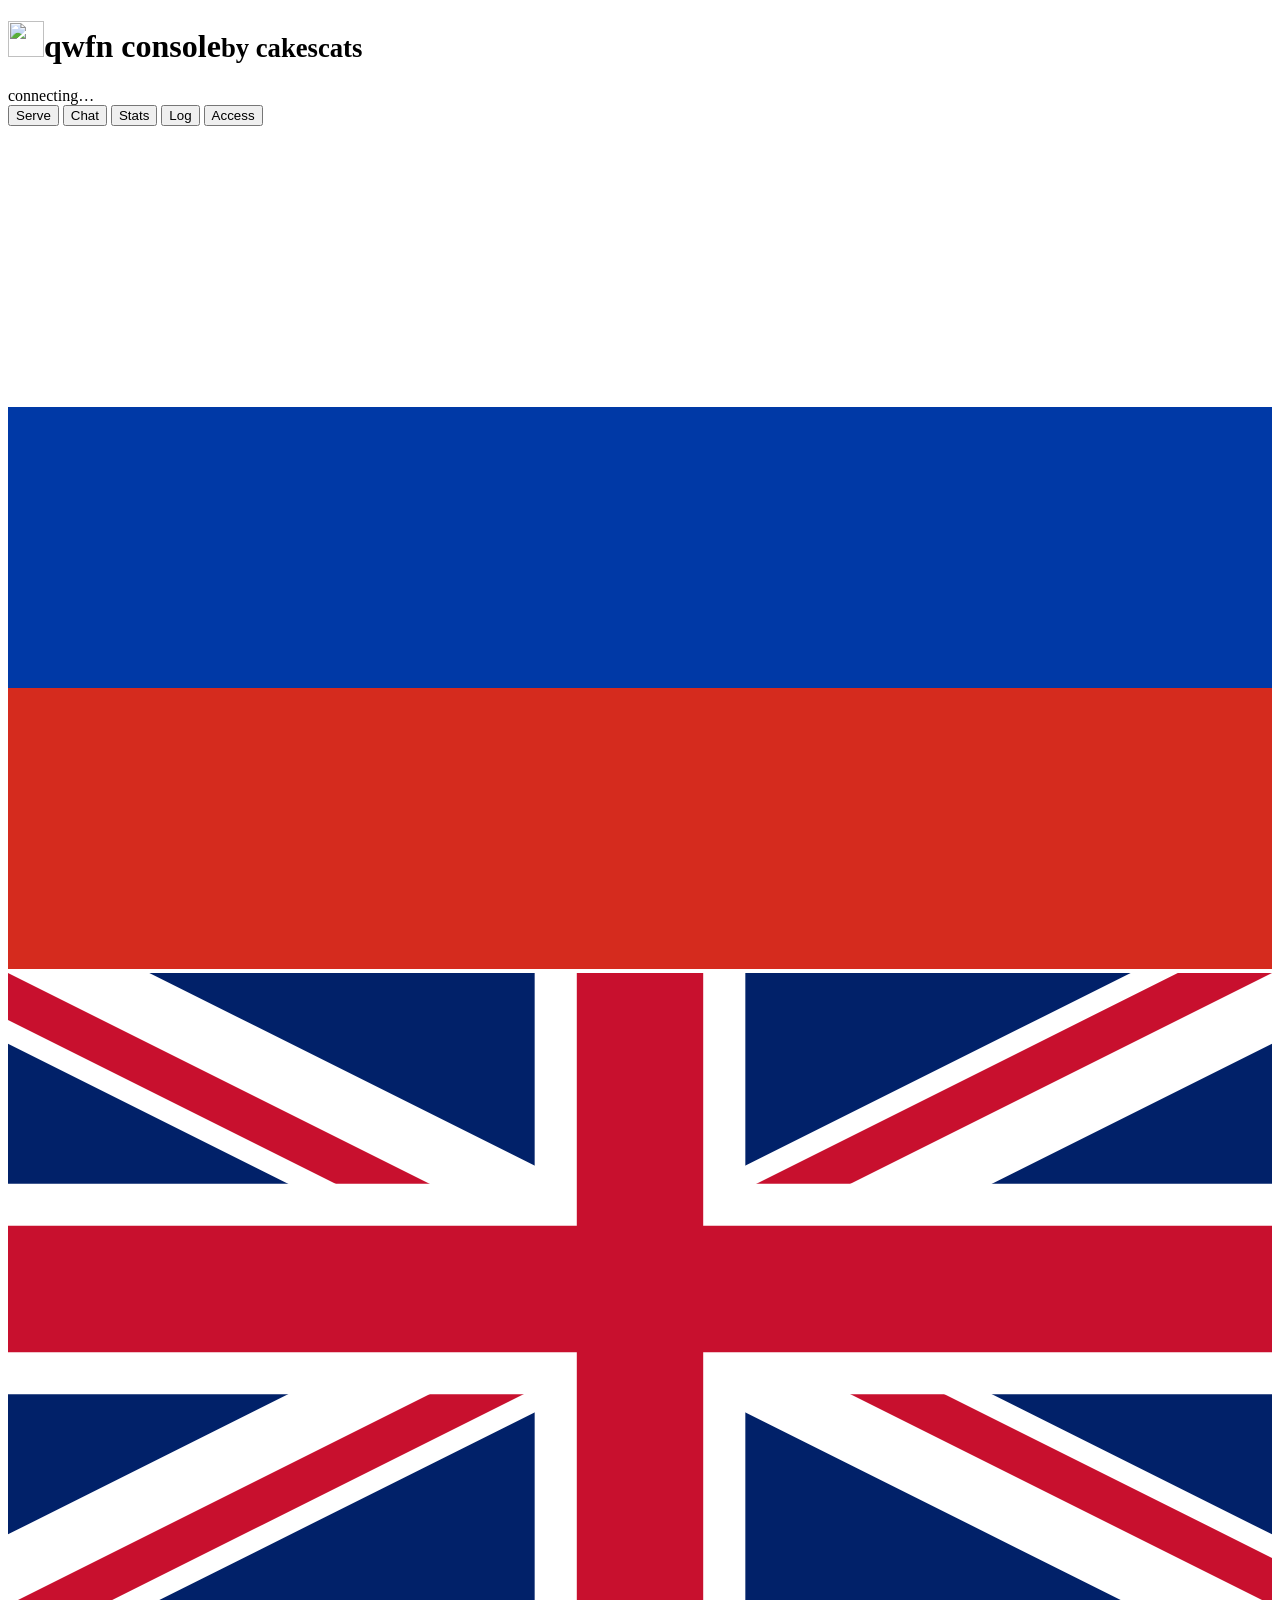
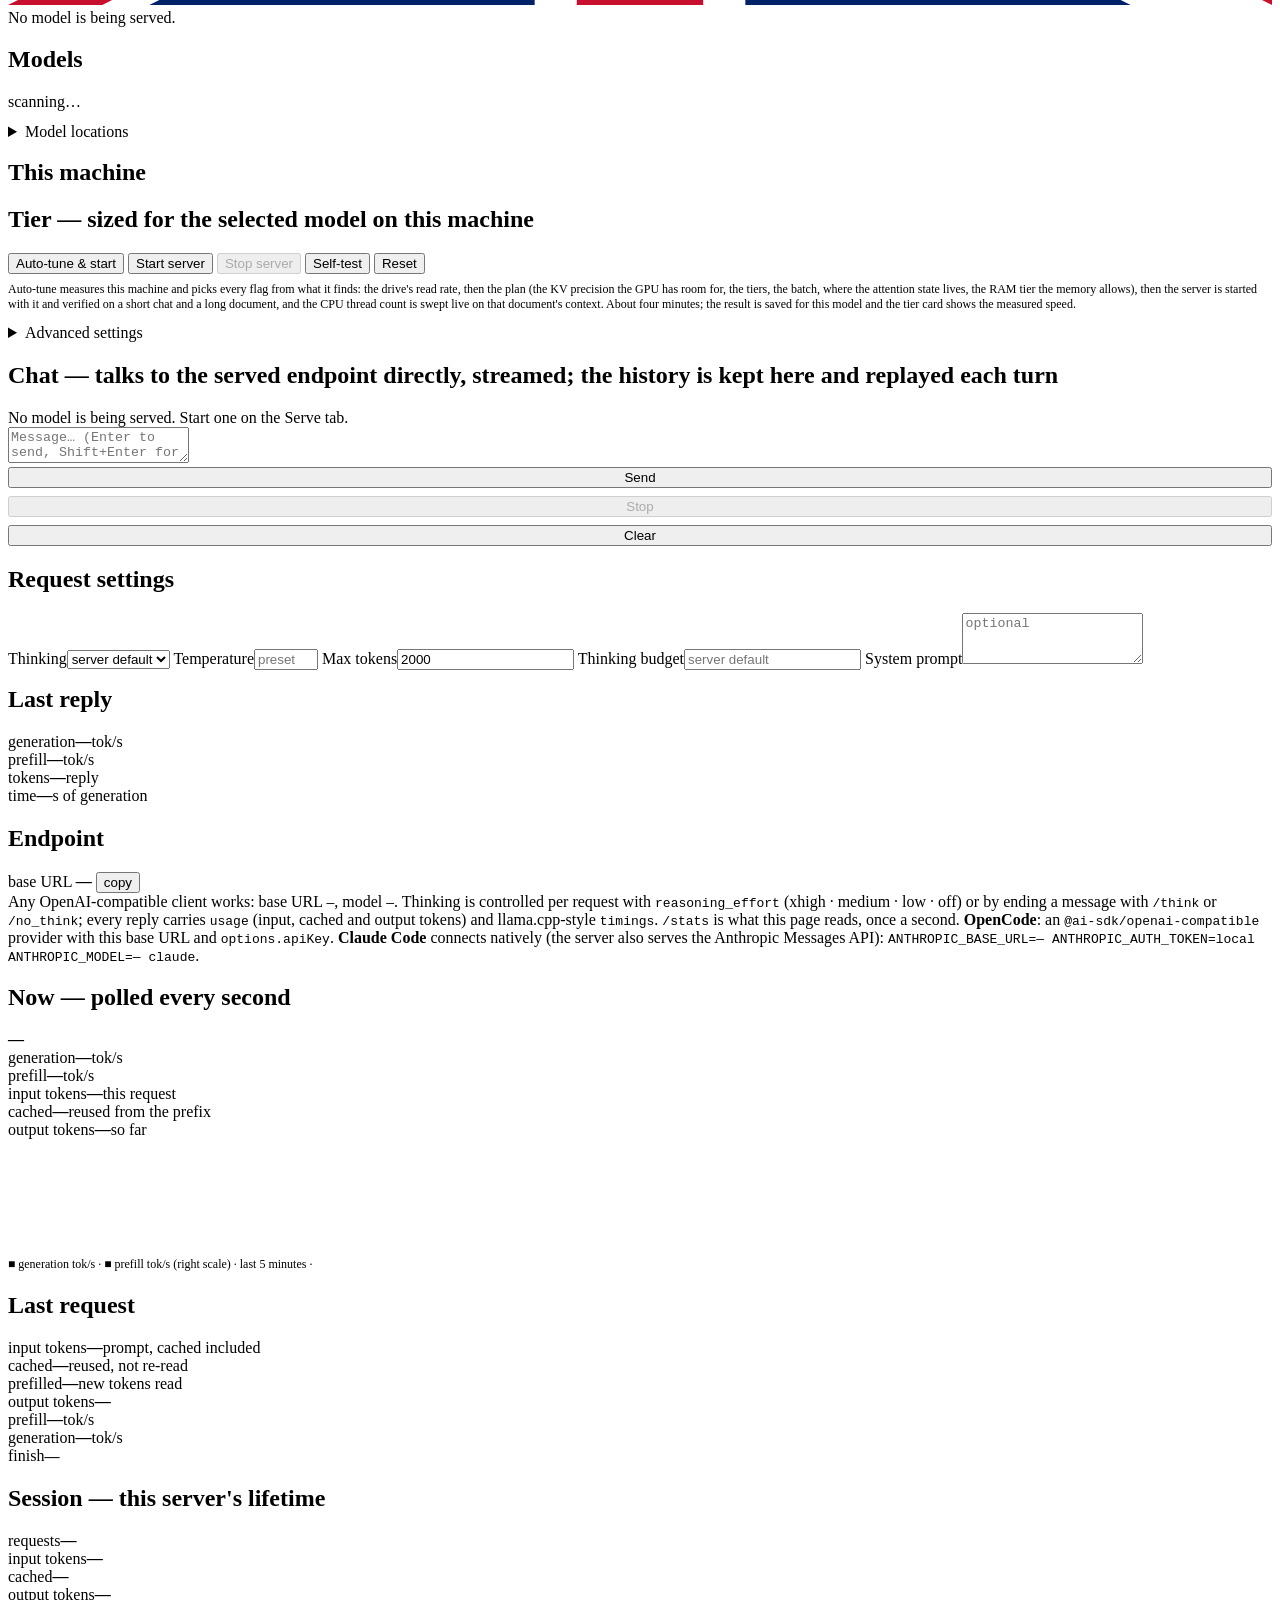
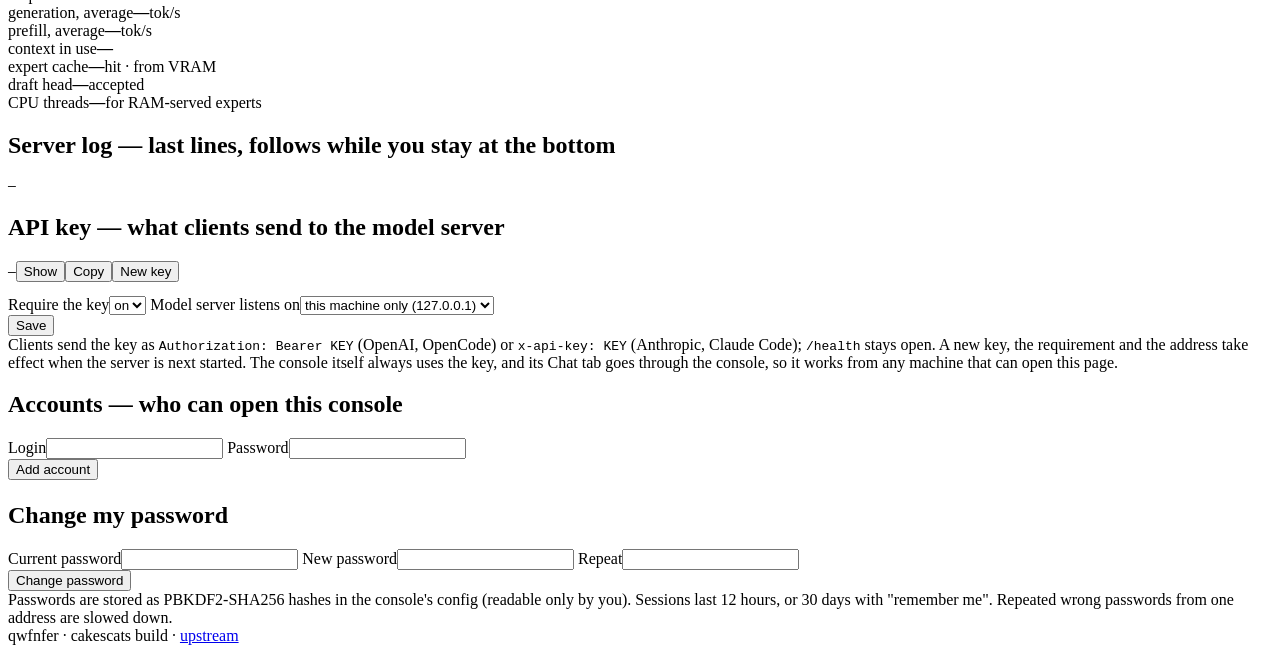
==== commit 41b0ed1b: "Console: CPU cores setting, P-cores only on hybrid Intel CPUs A machine setting (cpu_mode, Advanced " ====
--- a/tools/console/index.html
+++ b/tools/console/index.html
@@ -1,203 +1,104 @@
 <!doctype html>
-<html lang="ru">
+<html lang="en">
 <head>
 <meta charset="utf-8">
 <meta name="viewport" content="width=device-width, initial-scale=1">
-<title>qwfn · консоль</title>
-<link rel="icon" href="data:image/svg+xml,%3Csvg%20xmlns%3D%22http%3A//www.w3.org/2000/svg%22%20viewBox%3D%220%200%2016%2016%22%20shape-rendering%3D%22crispEdges%22%3E%3Crect%20x%3D%221%22%20y%3D%220%22%20width%3D%222%22%20height%3D%221%22%20fill%3D%22%23b36bff%22/%3E%3Crect%20x%3D%2213%22%20y%3D%220%22%20width%3D%222%22%20height%3D%221%22%20fill%3D%22%23b36bff%22/%3E%3Crect%20x%3D%221%22%20y%3D%221%22%20width%3D%221%22%20height%3D%221%22%20fill%3D%22%23b36bff%22/%3E%3Crect%20x%3D%222%22%20y%3D%221%22%20width%3D%221%22%20height%3D%221%22%20fill%3D%22%23ff6bd9%22/%3E%3Crect%20x%3D%223%22%20y%3D%221%22%20width%3D%221%22%20height%3D%221%22%20fill%3D%22%23b36bff%22/%3E%3Crect%20x%3D%2212%22%20y%3D%221%22%20width%3D%221%22%20height%3D%221%22%20fill%3D%22%23b36bff%22/%3E%3Crect%20x%3D%2213%22%20y%3D%221%22%20width%3D%221%22%20height%3D%221%22%20fill%3D%22%23ff6bd9%22/%3E%3Crect%20x%3D%2214%22%20y%3D%221%22%20width%3D%221%22%20height%3D%221%22%20fill%3D%22%23b36bff%22/%3E%3Crect%20x%3D%221%22%20y%3D%222%22%20width%3D%221%22%20height%3D%221%22%20fill%3D%22%23b36bff%22/%3E%3Crect%20x%3D%222%22%20y%3D%222%22%20width%3D%222%22%20height%3D%221%22%20fill%3D%22%23ff6bd9%22/%3E%3Crect%20x%3D%224%22%20y%3D%222%22%20width%3D%221%22%20height%3D%221%22%20fill%3D%22%23b36bff%22/%3E%3Crect%20x%3D%2211%22%20y%3D%222%22%20width%3D%221%22%20height%3D%221%22%20fill%3D%22%23b36bff%22/%3E%3Crect%20x%3D%2212%22%20y%3D%222%22%20width%3D%222%22%20height%3D%221%22%20fill%3D%22%23ff6bd9%22/%3E%3Crect%20x%3D%2214%22%20y%3D%222%22%20width%3D%221%22%20height%3D%221%22%20fill%3D%22%23b36bff%22/%3E%3Crect%20x%3D%221%22%20y%3D%223%22%20width%3D%2214%22%20height%3D%221%22%20fill%3D%22%23b36bff%22/%3E%3Crect%20x%3D%220%22%20y%3D%224%22%20width%3D%2216%22%20height%3D%221%22%20fill%3D%22%23b36bff%22/%3E%3Crect%20x%3D%220%22%20y%3D%225%22%20width%3D%2216%22%20height%3D%221%22%20fill%3D%22%23b36bff%22/%3E%3Crect%20x%3D%220%22%20y%3D%226%22%20width%3D%223%22%20height%3D%221%22%20fill%3D%22%23b36bff%22/%3E%3Crect%20x%3D%223%22%20y%3D%226%22%20width%3D%221%22%20height%3D%221%22%20fill%3D%22%2308060d%22/%3E%3Crect%20x%3D%224%22%20y%3D%226%22%20width%3D%221%22%20height%3D%221%22%20fill%3D%22%23ffffff%22/%3E%3Crect%20x%3D%225%22%20y%3D%226%22%20width%3D%226%22%20height%3D%221%22%20fill%3D%22%23b36bff%22/%3E%3Crect%20x%3D%2211%22%20y%3D%226%22%20width%3D%221%22%20height%3D%221%22%20fill%3D%22%2308060d%22/%3E%3Crect%20x%3D%2212%22%20y%3D%226%22%20width%3D%221%22%20height%3D%221%22%20fill%3D%22%23ffffff%22/%3E%3Crect%20x%3D%2213%22%20y%3D%226%22%20width%3D%223%22%20height%3D%221%22%20fill%3D%22%23b36bff%22/%3E%3Crect%20x%3D%220%22%20y%3D%227%22%20width%3D%223%22%20height%3D%221%22%20fill%3D%22%23b36bff%22/%3E%3Crect%20x%3D%223%22%20y%3D%227%22%20width%3D%222%22%20height%3D%221%22%20fill%3D%22%2308060d%22/%3E%3Crect%20x%3D%225%22%20y%3D%227%22%20width%3D%226%22%20height%3D%221%22%20fill%3D%22%23b36bff%22/%3E%3Crect%20x%3D%2211%22%20y%3D%227%22%20width%3D%222%22%20height%3D%221%22%20fill%3D%22%2308060d%22/%3E%3Crect%20x%3D%2213%22%20y%3D%227%22%20width%3D%223%22%20height%3D%221%22%20fill%3D%22%23b36bff%22/%3E%3Crect%20x%3D%220%22%20y%3D%228%22%20width%3D%223%22%20height%3D%221%22%20fill%3D%22%23b36bff%22/%3E%3Crect%20x%3D%223%22%20y%3D%228%22%20width%3D%222%22%20height%3D%221%22%20fill%3D%22%2308060d%22/%3E%3Crect%20x%3D%225%22%20y%3D%228%22%20width%3D%226%22%20height%3D%221%22%20fill%3D%22%23b36bff%22/%3E%3Crect%20x%3D%2211%22%20y%3D%228%22%20width%3D%222%22%20height%3D%221%22%20fill%3D%22%2308060d%22/%3E%3Crect%20x%3D%2213%22%20y%3D%228%22%20width%3D%223%22%20height%3D%221%22%20fill%3D%22%23b36bff%22/%3E%3Crect%20x%3D%220%22%20y%3D%229%22%20width%3D%227%22%20height%3D%221%22%20fill%3D%22%23b36bff%22/%3E%3Crect%20x%3D%227%22%20y%3D%229%22%20width%3D%222%22%20height%3D%221%22%20fill%3D%22%23ff6bd9%22/%3E%3Crect%20x%3D%229%22%20y%3D%229%22%20width%3D%227%22%20height%3D%221%22%20fill%3D%22%23b36bff%22/%3E%3Crect%20x%3D%220%22%20y%3D%2210%22%20width%3D%221%22%20height%3D%221%22%20fill%3D%22%23b36bff%22/%3E%3Crect%20x%3D%221%22%20y%3D%2210%22%20width%3D%222%22%20height%3D%221%22%20fill%3D%22%23ff9be8%22/%3E%3Crect%20x%3D%223%22%20y%3D%2210%22%20width%3D%223%22%20height%3D%221%22%20fill%3D%22%23b36bff%22/%3E%3Crect%20x%3D%226%22%20y%3D%2210%22%20width%3D%221%22%20height%3D%221%22%20fill%3D%22%2308060d%22/%3E%3Crect%20x%3D%227%22%20y%3D%2210%22%20width%3D%222%22%20height%3D%221%22%20fill%3D%22%23b36bff%22/%3E%3Crect%20x%3D%229%22%20y%3D%2210%22%20width%3D%221%22%20height%3D%221%22%20fill%3D%22%2308060d%22/%3E%3Crect%20x%3D%2210%22%20y%3D%2210%22%20width%3D%223%22%20height%3D%221%22%20fill%3D%22%23b36bff%22/%3E%3Crect%20x%3D%2213%22%20y%3D%2210%22%20width%3D%222%22%20height%3D%221%22%20fill%3D%22%23ff9be8%22/%3E%3Crect%20x%3D%2215%22%20y%3D%2210%22%20width%3D%221%22%20height%3D%221%22%20fill%3D%22%23b36bff%22/%3E%3Crect%20x%3D%220%22%20y%3D%2211%22%20width%3D%227%22%20height%3D%221%22%20fill%3D%22%23b36bff%22/%3E%3Crect%20x%3D%227%22%20y%3D%2211%22%20width%3D%222%22%20height%3D%221%22%20fill%3D%22%2308060d%22/%3E%3Crect%20x%3D%229%22%20y%3D%2211%22%20width%3D%227%22%20height%3D%221%22%20fill%3D%22%23b36bff%22/%3E%3Crect%20x%3D%220%22%20y%3D%2212%22%20width%3D%2216%22%20height%3D%221%22%20fill%3D%22%23b36bff%22/%3E%3Crect%20x%3D%221%22%20y%3D%2213%22%20width%3D%2214%22%20height%3D%221%22%20fill%3D%22%23b36bff%22/%3E%3Crect%20x%3D%222%22%20y%3D%2214%22%20width%3D%221%22%20height%3D%221%22%20fill%3D%22%237c3aed%22/%3E%3Crect%20x%3D%223%22%20y%3D%2214%22%20width%3D%2210%22%20height%3D%221%22%20fill%3D%22%23b36bff%22/%3E%3Crect%20x%3D%2213%22%20y%3D%2214%22%20width%3D%221%22%20height%3D%221%22%20fill%3D%22%237c3aed%22/%3E%3Crect%20x%3D%224%22%20y%3D%2215%22%20width%3D%228%22%20height%3D%221%22%20fill%3D%22%237c3aed%22/%3E%3C/svg%3E">
+<title>qwfn · console</title>
+<link rel="icon" type="image/png" sizes="32x32" href="/img/logo-32x32.png">
+<link rel="icon" type="image/png" sizes="192x192" href="/img/logo-192x192.png">
+<link rel="apple-touch-icon" href="/img/logo-180x180.png">
 <link rel="preconnect" href="https://fonts.googleapis.com"><link rel="preconnect" href="https://fonts.gstatic.com" crossorigin>
-<link href="https://fonts.googleapis.com/css2?family=Silkscreen&family=Inter:wght@400;600;700&family=JetBrains+Mono:wght@400;600&display=swap" rel="stylesheet">
-<style>
-  /* cakescats: pixel art, black and purple. Square corners, 2px borders, hard offset shadows. */
-  :root { --bg:#08060d; --panel:#120c1c; --panel2:#1a1128; --line:#33224d; --line2:#4b3270; --fg:#efe8ff; --dim:#9c8cbd;
-          --acc:#b36bff; --acc2:#7c3aed; --acc-soft:rgba(179,107,255,.10); --warn:#ffcf4a; --bad:#ff4f7b; --ok:#8dffb5; --blue:#ff6bd9;
-          --shadow:4px 4px 0 #000; --pixel:"Silkscreen", "Press Start 2P", ui-monospace, monospace;
-          --mono: "JetBrains Mono", ui-monospace, SFMono-Regular, Menlo, monospace; }
-  * { box-sizing:border-box }
-  html { background:var(--bg) }
-  body { margin:0; color:var(--fg); font:14px/1.5 "Inter", system-ui, -apple-system, "Segoe UI", Roboto, sans-serif;
-         background:
-           linear-gradient(transparent 31px, rgba(179,107,255,.045) 32px) 0 0/32px 32px,
-           linear-gradient(90deg, transparent 31px, rgba(179,107,255,.045) 32px) 0 0/32px 32px,
-           var(--bg); }
-  ::selection { background:var(--acc2); color:#fff }
-  header { display:flex; align-items:center; gap:14px; padding:12px 22px; border-bottom:2px solid var(--line2); flex-wrap:wrap; background:#0d0914; position:sticky; top:0; z-index:10 }
-  header h1 { display:flex; align-items:center; gap:10px; font:400 15px/1 var(--pixel); letter-spacing:1px; margin:0 12px 0 0; text-transform:uppercase; color:var(--fg) }
-  header h1 .logo { width:34px; height:34px; image-rendering:pixelated; filter:drop-shadow(2px 2px 0 #000) }
-  header h1 small { font:400 10px/1 var(--pixel); color:var(--acc); letter-spacing:1px; display:block; margin-top:4px }
-  .pill { display:inline-flex; align-items:center; gap:8px; padding:4px 10px; border:2px solid var(--line); background:var(--panel); color:var(--dim); font-size:12.5px }
-  .dot { width:10px; height:10px; background:var(--dim) }
-  .dot.ready { background:var(--ok) } .dot.busy { background:var(--warn); animation:blink 1s steps(2) infinite } .dot.loading { background:var(--warn); animation:blink .6s steps(2) infinite } .dot.exited { background:var(--bad) }
-  @keyframes blink { 50% { opacity:.25 } }
-  nav { display:flex; gap:6px; margin-left:auto }
-  nav button { background:transparent; color:var(--dim); border:2px solid transparent; border-radius:0; padding:7px 14px; font:400 11px/1 var(--pixel); letter-spacing:1px; text-transform:uppercase; cursor:pointer; box-shadow:none }
-  nav button:hover { color:var(--fg); border-color:var(--line) }
-  nav button.on { color:#fff; border-color:var(--acc); background:var(--acc2); box-shadow:var(--shadow) }
-  main { max-width:1400px; margin:0 auto; padding:20px 22px }
-  .tab { display:none } .tab.on { display:block }
-  .grid2 { display:grid; grid-template-columns: 1fr 1.35fr; gap:20px }
-  section { background:var(--panel); border:2px solid var(--line2); border-radius:0; padding:16px 18px; margin-bottom:20px; box-shadow:var(--shadow) }
-  h2 { font:400 11px/1.4 var(--pixel); text-transform:uppercase; letter-spacing:1px; color:var(--acc); margin:0 0 12px }
-  h2 .sub { font:12px/1.4 "Inter", system-ui, sans-serif; text-transform:none; letter-spacing:0; color:var(--dim) }
-  code { font-family:var(--mono) }
-  .banner { border:2px solid var(--acc); background:var(--acc-soft); border-radius:0; padding:12px 16px; margin-bottom:20px; display:flex; gap:18px; align-items:center; flex-wrap:wrap; box-shadow:var(--shadow) }
-  .banner.off { border-color:var(--line); background:var(--panel); color:var(--dim) }
-  .banner b { font-size:15px } .banner .flags { font-family:var(--mono); font-size:12px; color:var(--dim) } .banner .flags span { display:inline-block; margin:2px 8px 2px 0; padding:1px 6px; border:1px solid var(--line2); color:var(--fg); background:#0d0914 }
-  .loc { color:var(--dim); font-size:11.5px; margin:10px 0 6px; font-family:var(--mono); overflow:hidden; text-overflow:ellipsis; white-space:nowrap }
-  .model { display:grid; grid-template-columns: 22px 1fr; gap:10px; align-items:center; padding:10px 12px; border:2px solid var(--line); background:var(--panel2); margin-bottom:8px; cursor:pointer }
-  .model:hover { border-color:var(--line2) }
-  .model.sel { border-color:var(--acc); background:var(--acc-soft); box-shadow:inset 4px 0 0 var(--acc) }
-  .model input { accent-color:var(--acc) }
-  .model .name { font-weight:600 } .model .sub { color:var(--dim); font-size:12px } .badge { display:inline-block; font:400 9px/1.6 var(--pixel); letter-spacing:.5px; text-transform:uppercase; padding:0 5px; border:1px solid var(--line2); color:var(--dim); margin-left:6px; vertical-align:2px } .badge.ok { color:var(--ok); border-color:var(--ok) }
-  .skipped { margin-top:10px; font-size:12px; color:var(--dim); display:flex; flex-direction:column; gap:4px }
-  .skipped > div { border-left:2px solid var(--line2); padding-left:8px } .skipped code { font-family:var(--mono); font-size:11.5px; color:var(--fg); display:block; overflow:hidden; text-overflow:ellipsis; white-space:nowrap } .skipped span { display:block; margin-top:1px }
-  .locs { display:flex; flex-direction:column; gap:6px; margin-top:8px } .locrow { display:flex; gap:8px; align-items:center; font-size:12.5px } .locrow code { font-family:var(--mono); font-size:12px; color:var(--fg); overflow:hidden; text-overflow:ellipsis; white-space:nowrap; flex:1 } .locrow .x { background:transparent; color:var(--dim); border:1px solid var(--line2); padding:2px 8px; font-size:12px; box-shadow:none }
-  .addloc { display:flex; gap:8px; margin-top:8px } .addloc input { flex:1 }
-  .kv { display:grid; grid-template-columns: repeat(auto-fill, minmax(150px, 1fr)); gap:10px }
-  .kv div { border:2px solid var(--line); background:var(--panel2); padding:10px 12px; min-width:0 } .kv b { display:block; font-size:19px; font-weight:700; margin-top:2px; white-space:nowrap; overflow:hidden; text-overflow:ellipsis; color:#fff } .kv span { color:var(--dim); font-size:12px } .kv small { display:block; color:var(--dim); font-size:11.5px; margin-top:3px }
-  .kv div.wide { grid-column: span 2 }
-  .presets { display:grid; grid-template-columns: repeat(4, 1fr); gap:10px; margin-bottom:12px }
-  .preset { border:2px solid var(--line); background:var(--panel2); padding:10px 12px; cursor:pointer; min-width:0; transition:transform .08s steps(2) }
-  .preset:hover { border-color:var(--line2); transform:translate(-1px,-1px) }
-  .preset.sel { border-color:var(--acc); background:var(--acc-soft); box-shadow:var(--shadow) }
-  .preset .pname { font:400 11px/1.4 var(--pixel); text-transform:uppercase; letter-spacing:.5px; color:#fff } .preset .pctx { color:var(--dim); font-size:12px; margin-top:4px }
-  .preset .pnum { font-size:12.5px; margin-top:8px; color:var(--dim) } .preset .pnum b { color:var(--fg) }
-  .preset .pfit { color:var(--warn); font-size:12px; margin-top:4px } .preset .pmeas { color:var(--ok); font-size:11.5px; margin-top:4px }
-  .plan { color:var(--dim); font-size:12.5px; line-height:1.7; margin-bottom:6px } .plan b { color:var(--fg) }
-  details.adv { margin:0 0 6px; border-top:2px dashed var(--line); padding-top:8px } details.adv > summary { cursor:pointer; font:400 10.5px/1.4 var(--pixel); color:var(--dim); text-transform:uppercase; letter-spacing:1px; padding:4px 0; list-style:none } details.adv > summary:hover { color:var(--acc) } details.adv > summary::before { content:'▸ '; } details.adv[open] > summary::before { content:'▾ '; } details.adv[open] > summary { margin-bottom:10px; color:var(--acc) }
-  form { display:grid; grid-template-columns: repeat(3, 1fr); gap:10px 14px }
-  label { display:flex; flex-direction:column; gap:4px; color:var(--dim); font-size:12px }
-  .lbl { display:flex; align-items:center; gap:6px }
-  .tip { position:relative; display:inline-flex; width:16px; height:16px; border:1px solid var(--line2); background:var(--panel2); color:var(--acc); font:400 9px/1 var(--pixel); align-items:center; justify-content:center; cursor:help }
-  .tip::after { content:attr(data-tip); position:absolute; left:0; top:22px; z-index:20; width:300px; background:#0d0914; color:var(--fg); border:2px solid var(--acc2); padding:8px 10px; font:12px/1.5 "Inter", system-ui, sans-serif; white-space:normal; display:none; box-shadow:var(--shadow) }
-  .tip:hover::after { display:block }
-  form label:nth-child(3n) .tip::after { left:auto; right:0 }
-  input, select, textarea { background:#0b0812; color:var(--fg); border:2px solid var(--line); border-radius:0; padding:7px 9px; font:inherit }
-  input:focus, select:focus, textarea:focus { outline:none; border-color:var(--acc); box-shadow:0 0 0 2px var(--acc-soft) }
-  .locked { opacity:.45; pointer-events:none }
-  .hint { color:var(--warn); font-size:12.5px; margin:6px 0 0 }
-  .row { display:flex; gap:10px; align-items:center; flex-wrap:wrap; margin-top:12px }
-  button { background:var(--acc); color:#12081f; border:2px solid #000; border-radius:0; padding:9px 14px; font:400 11px/1.2 var(--pixel); letter-spacing:.5px; text-transform:uppercase; cursor:pointer; box-shadow:var(--shadow); transition:transform .05s, box-shadow .05s }
-  button:hover:not(:disabled) { filter:brightness(1.12) }
-  button:active:not(:disabled) { transform:translate(4px,4px); box-shadow:0 0 0 #000 }
-  button.secondary { background:var(--panel2); color:var(--fg); border-color:var(--line2) } button.danger { background:var(--bad); color:#fff } button:disabled { opacity:.4; cursor:default; box-shadow:none }
-  button.primary { background:var(--blue); color:#1a0616 }
-  .est { display:flex; gap:14px; flex-wrap:wrap; color:var(--dim); font-size:12.5px; margin-top:10px } .est b { color:var(--fg) }
-  .reasons { color:var(--dim); font-size:12px; margin-top:8px; line-height:1.55 }
-  .panel { margin-top:14px; border-top:2px dashed var(--line); padding-top:12px }
-  .steps { font-family:var(--mono); font-size:12px; color:var(--dim); white-space:pre-wrap; margin:0 0 10px; max-height:160px; overflow:auto }
-  .verdict { margin:10px 0 0; font-size:13px } .verdict.ok { color:var(--ok) } .verdict.warn { color:var(--warn) } .verdict.bad { color:var(--bad) }
-  .bar { height:12px; background:#0b0812; border:2px solid var(--line2); overflow:hidden; margin:8px 0 } .bar i { display:block; height:100%; width:0; transition:width .4s steps(12);
-         background:repeating-linear-gradient(90deg, var(--acc) 0 8px, var(--acc2) 8px 10px) }
-  .bar.p i { background:repeating-linear-gradient(90deg, var(--warn) 0 8px, #c99a1a 8px 10px) }
-  .notes { color:var(--warn); font-size:12.5px; margin-top:8px; line-height:1.5 }
-  .sweep { font-size:12px; color:var(--dim); margin-top:6px } .sweep b { color:var(--fg) } .sweep span { display:inline-block; margin-right:10px }
-  .endpoint { font-family:var(--mono); font-size:13px; background:#0b0812; border:2px solid var(--line2); padding:8px 10px; display:flex; justify-content:space-between; align-items:center; gap:10px; flex-wrap:wrap }
-  .connect { color:var(--dim); font-size:12px; margin-top:8px; line-height:1.7 } .connect code { font-family:var(--mono); color:var(--fg); background:#0b0812; border:1px solid var(--line); padding:1px 5px }
-  canvas { width:100%; height:110px; display:block; margin-top:10px; image-rendering:pixelated; background:#0b0812; border:2px solid var(--line) }
-  pre { background:#0b0812; border:2px solid var(--line2); padding:10px 12px; font:12px/1.45 var(--mono); max-height:560px; overflow:auto; margin:0; white-space:pre-wrap; color:#cbbfe6 }
-  .muted { color:var(--dim) } .err { color:var(--bad) } .okc { color:var(--ok) } .warnc { color:var(--warn) }
-  .chat { display:grid; grid-template-columns: 1fr 280px; gap:20px }
-  .msgs { min-height:420px; max-height:62vh; overflow:auto; display:flex; flex-direction:column; gap:12px; padding:4px 2px }
-  .msg { border:2px solid var(--line); background:var(--panel2); padding:10px 14px; max-width:92% } .msg.user { align-self:flex-end; background:var(--acc-soft); border-color:var(--acc2); box-shadow:4px 4px 0 #000 } .msg.assistant { align-self:flex-start; box-shadow:-4px 4px 0 #000 }
-  .msg .who { font:400 9.5px/1.4 var(--pixel); color:var(--acc); text-transform:uppercase; letter-spacing:1px; margin-bottom:6px }
-  .msg .text { white-space:pre-wrap; word-break:break-word }
-  .msg details { margin:4px 0 8px } .msg summary { cursor:pointer; color:var(--dim); font-size:12.5px } .think { color:var(--dim); font-size:12.5px; white-space:pre-wrap; border-left:2px solid var(--line2); padding-left:10px; margin-top:6px; max-height:260px; overflow:auto }
-  .meta { color:var(--dim); font-size:11.5px; margin-top:6px }
-  .compose { display:flex; gap:10px; margin-top:12px } .compose textarea { flex:1; min-height:64px; resize:vertical }
-  .statehead { display:flex; align-items:baseline; gap:14px; margin:12px 0 10px } .statehead b { font:400 16px/1.2 var(--pixel); text-transform:uppercase; color:#fff } .statehead .muted { font-size:12.5px }
-  ::-webkit-scrollbar { width:10px; height:10px } ::-webkit-scrollbar-track { background:#0b0812 } ::-webkit-scrollbar-thumb { background:var(--line2); border:2px solid #0b0812 } ::-webkit-scrollbar-thumb:hover { background:var(--acc2) }
-  footer { text-align:center; color:var(--dim); font:400 9px/1 var(--pixel); letter-spacing:1px; text-transform:uppercase; padding:4px 0 26px }
-  footer a { color:var(--acc); text-decoration:none }
-  @media (max-width: 1100px) { .presets { grid-template-columns: repeat(2, 1fr) } }
-  @media (max-width: 980px) { .grid2, .chat { grid-template-columns: 1fr } form { grid-template-columns: repeat(2, 1fr) } .presets { grid-template-columns: 1fr } }
-  @media (max-width: 560px) { main { padding:14px 12px } header { padding:10px 12px } form { grid-template-columns: 1fr } .kv div.wide { grid-column:auto } nav { margin-left:0; width:100%; overflow-x:auto } }
-</style>
+<link href="https://fonts.googleapis.com/css2?family=Pixelify+Sans:wght@400;600&family=Mulish:wght@400;700;800&family=JetBrains+Mono:wght@400;600&display=swap" rel="stylesheet">
+<link rel="stylesheet" href="/console.css">
 </head>
 <body>
 <header>
-  <h1><span class="logo" aria-hidden="true"><svg width="34" height="34" xmlns="http://www.w3.org/2000/svg" viewBox="0 0 16 16" shape-rendering="crispEdges"><rect x="1" y="0" width="2" height="1" fill="#b36bff"/><rect x="13" y="0" width="2" height="1" fill="#b36bff"/><rect x="1" y="1" width="1" height="1" fill="#b36bff"/><rect x="2" y="1" width="1" height="1" fill="#ff6bd9"/><rect x="3" y="1" width="1" height="1" fill="#b36bff"/><rect x="12" y="1" width="1" height="1" fill="#b36bff"/><rect x="13" y="1" width="1" height="1" fill="#ff6bd9"/><rect x="14" y="1" width="1" height="1" fill="#b36bff"/><rect x="1" y="2" width="1" height="1" fill="#b36bff"/><rect x="2" y="2" width="2" height="1" fill="#ff6bd9"/><rect x="4" y="2" width="1" height="1" fill="#b36bff"/><rect x="11" y="2" width="1" height="1" fill="#b36bff"/><rect x="12" y="2" width="2" height="1" fill="#ff6bd9"/><rect x="14" y="2" width="1" height="1" fill="#b36bff"/><rect x="1" y="3" width="14" height="1" fill="#b36bff"/><rect x="0" y="4" width="16" height="1" fill="#b36bff"/><rect x="0" y="5" width="16" height="1" fill="#b36bff"/><rect x="0" y="6" width="3" height="1" fill="#b36bff"/><rect x="3" y="6" width="1" height="1" fill="#08060d"/><rect x="4" y="6" width="1" height="1" fill="#ffffff"/><rect x="5" y="6" width="6" height="1" fill="#b36bff"/><rect x="11" y="6" width="1" height="1" fill="#08060d"/><rect x="12" y="6" width="1" height="1" fill="#ffffff"/><rect x="13" y="6" width="3" height="1" fill="#b36bff"/><rect x="0" y="7" width="3" height="1" fill="#b36bff"/><rect x="3" y="7" width="2" height="1" fill="#08060d"/><rect x="5" y="7" width="6" height="1" fill="#b36bff"/><rect x="11" y="7" width="2" height="1" fill="#08060d"/><rect x="13" y="7" width="3" height="1" fill="#b36bff"/><rect x="0" y="8" width="3" height="1" fill="#b36bff"/><rect x="3" y="8" width="2" height="1" fill="#08060d"/><rect x="5" y="8" width="6" height="1" fill="#b36bff"/><rect x="11" y="8" width="2" height="1" fill="#08060d"/><rect x="13" y="8" width="3" height="1" fill="#b36bff"/><rect x="0" y="9" width="7" height="1" fill="#b36bff"/><rect x="7" y="9" width="2" height="1" fill="#ff6bd9"/><rect x="9" y="9" width="7" height="1" fill="#b36bff"/><rect x="0" y="10" width="1" height="1" fill="#b36bff"/><rect x="1" y="10" width="2" height="1" fill="#ff9be8"/><rect x="3" y="10" width="3" height="1" fill="#b36bff"/><rect x="6" y="10" width="1" height="1" fill="#08060d"/><rect x="7" y="10" width="2" height="1" fill="#b36bff"/><rect x="9" y="10" width="1" height="1" fill="#08060d"/><rect x="10" y="10" width="3" height="1" fill="#b36bff"/><rect x="13" y="10" width="2" height="1" fill="#ff9be8"/><rect x="15" y="10" width="1" height="1" fill="#b36bff"/><rect x="0" y="11" width="7" height="1" fill="#b36bff"/><rect x="7" y="11" width="2" height="1" fill="#08060d"/><rect x="9" y="11" width="7" height="1" fill="#b36bff"/><rect x="0" y="12" width="16" height="1" fill="#b36bff"/><rect x="1" y="13" width="14" height="1" fill="#b36bff"/><rect x="2" y="14" width="1" height="1" fill="#7c3aed"/><rect x="3" y="14" width="10" height="1" fill="#b36bff"/><rect x="13" y="14" width="1" height="1" fill="#7c3aed"/><rect x="4" y="15" width="8" height="1" fill="#7c3aed"/></svg></span><span>qwfn console<small>by cakescats</small></span></h1>
-  <span class="pill"><span id="dot" class="dot"></span><span id="state">подключение…</span></span>
+  <h1><span class="logo" aria-hidden="true"><img src="/img/logo-192x192.png" width="36" height="36" alt=""></span><span>qwfn console<small>by cakescats</small></span></h1>
+  <span class="pill"><span id="dot" class="dot"></span><span id="state">connecting…</span></span>
   <span class="pill" id="uptime"></span>
   <span class="pill" id="livepill" hidden></span>
   <nav>
-    <button data-tab="serve" class="on">Сервер</button>
-    <button data-tab="chat">Чат</button>
-    <button data-tab="stats">Статистика</button>
-    <button data-tab="log">Лог</button>
+    <button data-tab="serve" class="on">Serve</button>
+    <button data-tab="chat">Chat</button>
+    <button data-tab="stats">Stats</button>
+    <button data-tab="log">Log</button>
+    <button data-tab="access">Access</button>
   </nav>
+  <span class="langs" id="langs"><a href="/lang/ru" data-lang="ru" title="Русский"><svg viewBox="0 0 9 6" shape-rendering="crispEdges"><rect width="9" height="2" fill="#fff"/><rect y="2" width="9" height="2" fill="#0039a6"/><rect y="4" width="9" height="2" fill="#d52b1e"/></svg></a><a href="/lang/en" data-lang="en" title="English"><svg viewBox="0 0 60 30"><clipPath id="ukt"><path d="M30,15h30v15zv15h-30zh-30v-15zv-15h30z"/></clipPath><path d="M0,0v30h60v-30z" fill="#012169"/><path d="M0,0L60,30M60,0L0,30" stroke="#fff" stroke-width="6"/><path d="M0,0L60,30M60,0L0,30" clip-path="url(#ukt)" stroke="#C8102E" stroke-width="4"/><path d="M30,0v30M0,15h60" stroke="#fff" stroke-width="10"/><path d="M30,0v30M0,15h60" stroke="#C8102E" stroke-width="6"/></svg></a></span>
+  <span class="who" id="who" hidden><b id="whoname"></b> · <button class="linkbtn" id="logout">Sign out</button></span>
 </header>
 <main>
-  <div class="banner off" id="banner"><span>Модель не запущена.</span></div>
+  <div class="banner off" id="banner"><span>No model is being served.</span></div>
 
   <div class="tab on" id="tab-serve">
     <div class="grid2">
       <section>
-        <h2>Модели</h2>
-        <div id="models" class="muted">поиск…</div>
+        <h2>Models</h2>
+        <div id="models" class="muted">scanning…</div>
         <details class="adv" id="locbox" style="margin-top:12px">
-          <summary>Где искать модели</summary>
-          <div class="muted" style="font-size:12px">Папки, в которых консоль ищет GGUF Qwen3.8-Flash-Next (кэш Hugging Face или любая папка с шардами; файлы <code>mmproj</code> и <code>MTP</code> подхватываются рядом). Можно указать и сам файл <code>.gguf</code>.</div>
+          <summary>Model locations</summary>
+          <div class="muted" style="font-size:12px">Folders the console scans for Qwen3.8-Flash-Next GGUFs (a Hugging Face cache, or any folder holding the shards; the <code>mmproj</code> and <code>MTP</code> files are picked up next to them). You can also give a <code>.gguf</code> file directly.</div>
           <div class="locs" id="locs"></div>
-          <div class="addloc"><input id="locpath" placeholder="/путь/к/моделям или /путь/к/model-00001-of-00004.gguf"><button class="secondary" id="locadd">Добавить</button></div>
+          <div class="addloc"><input id="locpath" placeholder="/path/to/models or /path/to/model-00001-of-00004.gguf"><button class="secondary" id="locadd">Add</button></div>
           <div class="muted" id="locmsg" style="font-size:12px;margin-top:6px"></div>
         </details>
-        <h2 style="margin-top:18px">Эта машина</h2>
+        <h2 style="margin-top:18px">This machine</h2>
         <div class="kv" id="hw"></div>
       </section>
       <section>
-        <h2>Ярус <span class="muted sub">— рассчитан для выбранной модели на этой машине</span></h2>
+        <h2>Tier <span class="muted sub">— sized for the selected model on this machine</span></h2>
         <div id="settingsbox">
           <div class="presets" id="presets"></div>
           <div class="plan" id="plan"></div>
           <div class="reasons" id="reasons"></div>
         </div>
-        <p class="hint" id="lockhint" hidden>Сервер работает с настройками из баннера. Чтобы сменить модель или настройки, остановите его.</p>
+        <p class="hint" id="lockhint" hidden>A server is running with the settings shown in the banner. Stop it to change the model or the settings.</p>
         <div class="row">
-          <button id="tune" class="primary">Автонастройка и запуск</button>
-          <button id="start">Запустить</button>
-          <button id="stop" class="danger" disabled>Остановить</button>
-          <button id="selftest" class="secondary">Самопроверка</button>
-          <button id="reco" class="secondary">Сброс</button>
+          <button id="tune" class="primary">Auto-tune &amp; start</button>
+          <button id="start">Start server</button>
+          <button id="stop" class="danger" disabled>Stop server</button>
+          <button id="selftest" class="secondary">Self-test</button>
+          <button id="reco" class="secondary">Reset</button>
           <span id="msg" class="muted"></span>
         </div>
-        <div class="muted" style="font-size:12px;margin-top:8px" id="tunehelp">Автонастройка измеряет машину и подбирает все флаги по результату: скорость чтения диска, затем план (какую точность KV вмещает GPU, ярусы, batch, где хранить состояние внимания, какой ярус RAM позволяет память), затем запускает сервер, проверяет его на коротком чате и длинном документе и подбирает число потоков CPU живым прогоном. Около четырёх минут; результат сохраняется для этой модели, а карточка яруса показывает измеренную скорость.</div>
+        <div class="muted" style="font-size:12px;margin-top:8px" id="tunehelp">Auto-tune measures this machine and picks every flag from what it finds: the drive's read rate, then the plan (the KV precision the GPU has room for, the tiers, the batch, where the attention state lives, the RAM tier the memory allows), then the server is started with it and verified on a short chat and a long document, and the CPU thread count is swept live on that document's context. About four minutes; the result is saved for this model and the tier card shows the measured speed.</div>
         <div class="panel" id="tunebox" hidden>
-          <h2>Автонастройка <span class="muted sub" id="tune_sub"></span></h2>
+          <h2>Auto-tune <span class="muted sub" id="tune_sub"></span></h2>
           <div class="bar" id="tunebar"><i></i></div>
           <div class="steps" id="tune_steps"></div>
           <div class="kv" id="tune_result"></div>
           <div class="sweep" id="tune_sweep"></div>
           <div class="notes" id="tune_notes"></div>
           <p class="verdict" id="tune_verdict"></p>
-          <div class="row" style="margin-top:8px"><button class="secondary" id="tunecancel" hidden>Отменить</button></div>
+          <div class="row" style="margin-top:8px"><button class="secondary" id="tunecancel" hidden>Cancel tune</button></div>
         </div>
         <div id="settingsbox2" style="margin-top:12px">
           <details class="adv" id="advanced">
-            <summary>Расширенные настройки</summary>
+            <summary>Advanced settings</summary>
             <form id="form" onsubmit="return false">
-              <label><span class="lbl">Контекст (токенов) <span class="tip" data-tip="Сколько токенов вмещает один диалог, промпт и ответ вместе. Состояние внимания под него выделяется заранее и отнимается у яруса экспертов, поэтому больший контекст оставляет на GPU меньше экспертов и декодирует чуть медленнее. Задаётся ярусом; если поменять здесь, план пересчитается.">?</span></span><select id="ctx"><option>8192</option><option>16384</option><option>32768</option><option>65536</option><option>131072</option><option>163840</option><option>262144</option></select></label>
-              <label><span class="lbl">KV-кэш <span class="tip" data-tip="Тип хранения кэша внимания. По умолчанию q8_0 — надёжнее для длинной точной работы (аргументы инструментов, код); берётся, когда план это позволяет: ярус экспертов в VRAM сохраняется, а прогнозная цена меньше 10% декода. f16 — если стоит меньше 2%. q4_0 занимает четверть от f16 (на повторах разницы не замерено) и используется, когда q8_0 не влезает. Цена показана в строке пояснений под карточками.">?</span></span><select id="kv"><option>q4_0</option><option>q8_0</option><option>f16</option></select></label>
-              <label><span class="lbl">Ярус RAM (ГБ) <span class="tip" data-tip="Закреплённая память хоста под кэш экспертов за ярусом VRAM: доступная сейчас память минус то, что серверу нужно помимо яруса (2.7 ГБ черновой головы, состояние контекста в RAM, буферы, проектор зрения; до автонастройки это оценка), минус запас ниже. Реально влияет на скорость: при 131K переход с 10.5 на 16 ГБ дал +16% декода в чате и +19% на длинном документе, около 3% на ГБ; 19 ГБ исчерпали память машины. Автонастройка измеряет реальную потребность сервера и подгоняет ярус под нужный запас.">?</span></span><input id="ram" type="number" min="2" max="64"></label>
-              <label><span class="lbl">Запас памяти (ГБ) <span class="tip" data-tip="Сколько RAM оставить свободной в худшей точке работы — для того, что запускается после сервера: языковые серверы агента заняли 1.5 ГБ после первого вызова инструмента; при 1.9 ГБ свободных сервер однажды завис на собственном /stats. По умолчанию 3 ГБ. Уменьшите ради большего яруса RAM (около 3% декода на ГБ), если на машине больше ничего не работает; увеличьте, если другим приложениям тесно. Настройка машины, общая для всех ярусов и моделей.">?</span></span><input id="headroom" type="number" min="0.5" max="16" step="0.5"></label>
-              <label><span class="lbl">Потоки CPU <span class="tip" data-tip="Потоки для экспертов из яруса RAM (остальное считает GPU). Замер 2026-09-10 на CPU 8 ядер / 16 потоков при 131K: 4 потока 15.2 ток/с, 6 — 15.5, 8 — 15.6, 12 — 15.2, 16 — 11.5: SMT-потоки отнимают время у чтения с диска и у потока графа. По умолчанию — число физических ядер; автонастройка перебирает значения на работающем сервере и берёт наименьшее в пределах 2% от лучшего.">?</span></span><input id="threads" type="number" min="1" max="128"></label>
-              <label><span class="lbl">Batch <span class="tip" data-tip="Токенов в пакете prefill. Prefill прогоняет всех экспертов один раз на пакет, поэтому больший пакет — быстрее prefill: на документе 43K 4096 даёт ~300 ток/с, 8192 — ~480, 16384 — ~720. Пакет занимает VRAM у яруса экспертов только пока читается промпт (около 0.6 ГБ на 4096 токенов сверх буфера), поэтому рекомендуется наибольший, при котором ярусу остаётся гигабайт; на скорость декода не влияет.">?</span></span><select id="batch"><option>2048</option><option>4096</option><option>8192</option><option>16384</option></select></label>
-              <label><span class="lbl">Резерв VRAM (МБ) <span class="tip" data-tip="VRAM, которая остаётся свободной после расчёта яруса экспертов, — под то, что декод выделяет позже: графы слоёв, графы внимания под контекст, пул CUDA и инстанцирование CUDA-графов. 768 МБ до 48K контекста плюс 8 МБ на каждые 1K сверх того (1.4 ГБ при 131K): по замеру 2026-09-10 805 МБ кончились на первом токене после prefill 101K, а 1024 хватило. Слишком мало — сервер упадёт на длинном диалоге (CUDA-графы при нехватке VRAM завершают процесс); слишком много — меньше яруса экспертов.">?</span></span><input id="reserve" type="number" min="256" max="4096" step="128"></label>
-              <label><span class="lbl">Порт <span class="tip" data-tip="Порт сервера. Клиенты подключаются к http://127.0.0.1:ПОРТ/v1 с любым API-ключом.">?</span></span><input id="port" type="number" min="1024" max="65535"></label>
-              <label><span class="lbl">Размышления <span class="tip" data-tip="Уровень размышлений по умолчанию. Клиент может переопределить его в запросе через reasoning_effort (xhigh, medium, low, off) или через /think и /no_think в сообщении; клиенты без такого переключателя получают это значение.">?</span></span><select id="think"><option>xhigh</option><option>medium</option><option>low</option><option>off</option></select></label>
-              <label><span class="lbl">Бюджет размышлений (токенов, 0 — без лимита) <span class="tip" data-tip="Предел токенов размышлений на один ответ. 6000 держат долгое размышление в пределах примерно восьми минут на скорости Q4 — внутри тайм-аутов большинства клиентов; модели сообщают, что время вышло, и она отвечает с тем, что есть. 0 снимает ограничение.">?</span></span><input id="think_budget" type="number" min="0" step="500"></label>
-              <label><span class="lbl">Пропуск промахов <span class="tip" data-tip="Считать токен без экспертов, которые ещё не прочитаны с NVMe, вместо ожидания. Декод быстрее ценой небольшой измеренной потери качества: вывод перестаёт быть точным. Несовместимо с черновой головой.">?</span></span><select id="skip_miss"><option value="false">выкл</option><option value="true">вкл</option></select></label>
-              <label><span class="lbl">Спекулятивный блок <span class="tip" data-tip="Предсказывать экспертов следующего слоя, прогоняя его блок на текущем остатке, и подгружать их, пока считается текущий слой. Вывод точный; включено по умолчанию, медленнее ни разу не замерялось.">?</span></span><select id="spec_block"><option value="true">вкл</option><option value="false">выкл</option></select></label>
-              <label><span class="lbl">Черновая голова (MTP) <span class="tip" data-tip="Черновая голова чекпойнта (MTP/mtp-*.gguf): предлагает следующий токен, а основная модель проверяет его двухтокенным шагом, поэтому вывод остаётся её собственным; при температуре черновик сэмплируется из распределения головы и принимается по правилу спекулятивного сэмплирования, что сохраняет точное распределение модели. Работает после любого промпта. Замеры на эталонной машине (2026-09-10): +7–8% на коротких и 43K-повторах при ~80% принятия, в OpenCode на задаче кодинга +12% на Q4 и +19% на Q3 при 95–96% принятия. На этой машине: 94–95% принятия, ~12–12.6 ток/с при 128K. Стоит одну ступень VRAM и 2.7 ГБ закреплённой RAM — всё учтено в плане. Включается сама, если файл есть.">?</span></span><select id="mtp"><option value="false">выкл</option><option value="true">вкл</option></select></label>
-              <label><span class="lbl">Зрение (картинки) <span class="tip" data-tip="Загрузить проектор зрения (mmproj-*.gguf), чтобы понимать изображения в запросах. Работает на CPU: 0.9 ГБ весов лежат в RAM, кодирование идёт на ядрах (около 15 с на скриншот 1400x1000, 0.3 с на маленькую картинку), так что VRAM не тратит и ярус экспертов не уменьшается. Включено, если файл лежит рядом с моделью; выключенное даёт чисто текстовый сервер и освобождает 0.9 ГБ под ярус RAM.">?</span></span><select id="vision"><option value="true">вкл</option><option value="false">выкл</option></select></label>
-              <label><span class="lbl">Состояние внимания в RAM <span class="tip" data-tip="Где живут кэши внимания. «Кэш индексатора» держит ключи индексатора (3 МБ на 1K контекста) в закреплённой RAM и читает их по PCIe примерно за 0.35 мс на токен; «индексатор + KV-кэш» переносит и KV-кэш (7 МБ на 1K при q4_0), около 2 мс на токен. Освобождённая VRAM уходит ярусу экспертов: около 4% декода на ГБ при 128K, а при 256K это разница между ярусом и его отсутствием (замерено 7.0 против 9.7 ток/с). Ярусы выбирают сами: индексатор от 64K, оба от 128K (замерено +5% при 126K) или когда иначе ярус не помещается.">?</span></span><select id="state_host"><option value="none">нет (всё в VRAM)</option><option value="idx">кэш индексатора</option><option value="kv,idx">индексатор + KV-кэш</option></select></label>
+              <label><span class="lbl">Context (tokens) <span class="tip" data-tip="The most tokens one conversation can hold, prompt and answer together. The attention state for it is allocated up front and comes out of the expert tier, so a larger context leaves fewer experts on the GPU and decodes a little slower. The tiers set it; change it here and the plan is re-sized for it.">?</span></span><select id="ctx"><option>8192</option><option>16384</option><option>32768</option><option>65536</option><option>131072</option><option>163840</option><option>262144</option></select></label>
+              <label><span class="lbl">KV cache <span class="tip" data-tip="Storage type of the attention cache. q8_0 is the default, the safer choice for long, exact work (tool arguments, code), taken whenever the plan can afford it: the VRAM expert tier survives and the predicted cost is under 10% of decode (its bytes come out of the expert tier, or, with the cache in RAM, out of the RAM tier and the PCIe gathers per token). f16 when it costs under 2%. q4_0 takes a quarter of f16 (the replays measured it no different) and is the fallback where q8_0 would not fit. The reasons line under the tier cards shows the cost.">?</span></span><select id="kv"><option>q4_0</option><option>q8_0</option><option>f16</option></select></label>
+              <label><span class="lbl">RAM tier (GB) <span class="tip" data-tip="Pinned host memory for the expert cache behind the VRAM tier: the memory available right now, minus what the server needs besides the tier (the draft head's 2.7 GB of pinned experts, the context state kept in RAM, staging buffers, the vision projector; estimated until Auto-tune has measured it on this machine), minus the headroom below. It is a real lever: measured at 131K, 10.5 to 16 GB was +16% decode in chat and +19% on a long document, about 3% per GB; 19 GB ran the machine out of memory. Auto-tune measures the server's real need through its run and re-sizes the tier to leave exactly the headroom.">?</span></span><input id="ram" type="number" min="2" max="64"></label>
+              <label><span class="lbl">Memory headroom (GB) <span class="tip" data-tip="RAM to leave free at the worst point of a run, for what starts after the server: a coding harness's language servers took 1.5 GB after the first tool call; with 1.9 GB free the server once stalled on its own /stats. 3 GB by default. Lower it for a bigger RAM tier (about 3% of decode per GB) when the machine runs nothing else; raise it if other apps get squeezed. A machine setting, saved for every tier and model.">?</span></span><input id="headroom" type="number" min="0.5" max="16" step="0.5"></label>
+              <label><span class="lbl">CPU cores <span class="tip" data-tip="Which cores run the experts served from RAM. On a hybrid CPU (Intel 12th gen and later) the work is split evenly across the threads and every layer waits for the slowest one, so threads on the efficiency cores hold the performance cores back and add heat. P-cores only pins the server to the performance cores, one thread per core. A machine setting, saved for every tier and model; takes effect when the server is next started.">?</span></span><select id="cpumode"><option value="all">all cores</option><option value="pcores">P-cores only</option></select></label>
+              <label><span class="lbl">CPU threads <span class="tip" data-tip="Threads for the experts served from the RAM tier (the GPU runs the rest). Measured 2026-09-10 on an 8-core / 16-thread CPU at 131K: 4 threads 15.2 tok/s, 6 15.5, 8 15.6, 12 15.2, 16 11.5, since SMT threads starve the drive reader and the graph thread. The default is the physical core count; the auto-tune sweeps it on the running server and keeps the smallest count within 2% of the best.">?</span></span><input id="threads" type="number" min="1" max="128"></label>
+              <label><span class="lbl">Batch <span class="tip" data-tip="Tokens per prefill batch. The prefill streams every expert once per batch and computes per token, so a bigger batch is a faster prefill: on a 43K document 4096 gives ~300 tok/s, 8192 ~480, 16384 ~720. A batch borrows VRAM from the expert tier only while a prompt streams (about 0.6 GB per 4096 tokens on top of the staging), so the recommendation picks the largest that leaves the tier a gigabyte; decode speed is the same either way.">?</span></span><select id="batch"><option>2048</option><option>4096</option><option>8192</option><option>16384</option></select></label>
+              <label><span class="lbl">VRAM reserve (MB) <span class="tip" data-tip="VRAM kept free after the expert tier is sized, for what decode allocates later: its per-layer graphs, the attention graphs shaped by the context, the CUDA pool and graph instantiations. 768 MB up to 48K tokens of context, plus 8 MB per 1K tokens above that (1.4 GB at 131K): measured 2026-09-10, 805 MB ran out at the first token after a 101K prefill and 1024 held. Too small crashes the server on a long conversation (ggml ends the process when a CUDA graph cannot get VRAM, which the engine cannot catch); too large costs expert tier.">?</span></span><input id="reserve" type="number" min="256" max="4096" step="128"></label>
+              <label><span class="lbl">Port <span class="tip" data-tip="The server's port. Clients use http://127.0.0.1:PORT/v1 with any API key.">?</span></span><input id="port" type="number" min="1024" max="65535"></label>
+              <label><span class="lbl">Thinking <span class="tip" data-tip="Default reasoning effort. A client overrides it per request with reasoning_effort (xhigh, medium, low, off), or with /think and /no_think in a message; harnesses without a thinking toggle get this value.">?</span></span><select id="think"><option>xhigh</option><option>medium</option><option>low</option><option>off</option></select></label>
+              <label><span class="lbl">Thinking budget (tokens, 0 = none) <span class="tip" data-tip="Cap on reasoning tokens per answer. 6000 keeps a hard think under about eight minutes at Q4 speed, inside the timeouts most harnesses have; the model is told time is up and answers from what it has. 0 lifts the cap.">?</span></span><input id="think_budget" type="number" min="0" step="500"></label>
+              <label><span class="lbl">Skip missed experts <span class="tip" data-tip="Compute a token without the experts that are still on the NVMe instead of waiting for them. Faster decode at a small, measured quality cost: the output is no longer exact. Cannot be combined with the draft head.">?</span></span><select id="skip_miss"><option value="false">off</option><option value="true">on</option></select></label>
+              <label><span class="lbl">Speculative block <span class="tip" data-tip="Predict the next layer's experts by running that layer's own block on the current residual, and fetch them while the current layer computes. The output is exact; on by default because it was never measured slower.">?</span></span><select id="spec_block"><option value="true">on</option><option value="false">off</option></select></label>
+              <label><span class="lbl">Draft head (MTP) <span class="tip" data-tip="The checkpoint's draft head (MTP/mtp-*.gguf): it proposes the token after next and the trunk verifies it as a two-token step, so the output stays the trunk's own; at temperature the draft is sampled from the head's distribution and accepted by the speculative-sampling rule, which keeps the trunk's exact distribution. It drafts after any prompt, streamed ones included. Measured on the reference machine (2026-09-10): +7-8% on the short and 43K-document replays at ~80% acceptance, and through OpenCode on a coding task +12% on Q4 and +19% on Q3 at 95-96% acceptance. It costs one tier step of VRAM and 2.7 GB of pinned RAM, both counted in the plan. On by default when the file is there. See docs/TESTING.md for the numbers on a 16 GB laptop GPU.">?</span></span><select id="mtp"><option value="false">off</option><option value="true">on</option></select></label>
+              <label><span class="lbl">Vision (image input) <span class="tip" data-tip="Load the vision projector (mmproj-*.gguf) so images in requests are understood. It runs on the CPU: its 0.9 GB of weights stay in RAM and the encode uses the cores (about 15 s for a 1400x1000 screenshot, 0.3 s for a small image), so vision costs no VRAM at all and the expert tier keeps its size. On by default whenever the file is next to the model; off gives a text-only server and 0.9 GB more for the RAM tier.">?</span></span><select id="vision"><option value="true">on</option><option value="false">off</option></select></label>
+              <label><span class="lbl">Attention state in RAM <span class="tip" data-tip="Where the attention caches live. 'indexer cache' keeps the indexer keys (3 MB per 1K tokens of context) in pinned RAM, read over PCIe at about 0.35 ms per token; 'indexer + KV cache' also moves the KV cache (7 MB per 1K tokens at q4_0) at about 2 ms per token. The VRAM they free goes to the expert tier: about 4% of decode per GB at 128K, and the difference between an expert tier and none at 256K (measured 7.0 to 9.7 tok/s). The tiers pick it per context: indexer from 64K, both from 128K (measured +5% decode at 126K) or whenever the tier would not fit otherwise.">?</span></span><select id="state_host"><option value="none">off (all in VRAM)</option><option value="idx">indexer cache</option><option value="kv,idx">indexer + KV cache</option></select></label>
             </form>
             <div class="est" id="est"></div>
-            <div class="row"><button class="secondary" id="savecustom">Сохранить как «Свой»</button><button class="secondary" id="delcustom" hidden>Удалить «Свой»</button><span class="muted" id="custommsg" style="font-size:12px"></span></div>
+            <div class="row"><button class="secondary" id="savecustom">Save as Custom tier</button><button class="secondary" id="delcustom" hidden>Delete Custom tier</button><span class="muted" id="custommsg" style="font-size:12px"></span></div>
           </details>
         </div>
         <div class="panel" id="st" hidden>
-          <h2>Самопроверка <span class="muted sub" id="st_sub"></span></h2>
+          <h2>Self-test <span class="muted sub" id="st_sub"></span></h2>
           <div class="steps" id="st_steps"></div>
           <div class="kv" id="st_result"></div>
           <p class="verdict" id="st_verdict"></p>
@@ -209,28 +110,28 @@
   <div class="tab" id="tab-chat">
     <div class="chat">
       <section>
-        <h2>Чат <span class="muted sub">— напрямую к запущенному эндпоинту, потоково; история хранится здесь и отправляется целиком каждый ход</span></h2>
-        <div class="msgs" id="msgs"><div class="muted" id="chatempty">Модель не запущена. Запустите её на вкладке «Сервер».</div></div>
+        <h2>Chat <span class="muted sub">— talks to the served endpoint directly, streamed; the history is kept here and replayed each turn</span></h2>
+        <div class="msgs" id="msgs"><div class="muted" id="chatempty">No model is being served. Start one on the Serve tab.</div></div>
         <div class="compose">
-          <textarea id="prompt" placeholder="Сообщение… (Enter — отправить, Shift+Enter — новая строка)"></textarea>
-          <div style="display:flex;flex-direction:column;gap:8px"><button id="send">Отправить</button><button id="abort" class="danger" disabled>Стоп</button><button id="clear" class="secondary">Очистить</button></div>
+          <textarea id="prompt" placeholder="Message… (Enter to send, Shift+Enter for a newline)"></textarea>
+          <div style="display:flex;flex-direction:column;gap:8px"><button id="send">Send</button><button id="abort" class="danger" disabled>Stop</button><button id="clear" class="secondary">Clear</button></div>
         </div>
       </section>
       <section>
-        <h2>Параметры запроса</h2>
+        <h2>Request settings</h2>
         <form onsubmit="return false" style="grid-template-columns:1fr">
-          <label>Размышления<select id="c_think"><option value="">как на сервере</option><option>xhigh</option><option>medium</option><option>low</option><option>off</option></select></label>
-          <label>Температура<input id="c_temp" type="number" step="0.05" min="0" max="2" placeholder="из пресета"></label>
-          <label>Макс. токенов<input id="c_max" type="number" min="1" step="100" value="2000"></label>
-          <label>Бюджет размышлений<input id="c_budget" type="number" min="0" step="500" placeholder="как на сервере"></label>
-          <label>Системный промпт<textarea id="c_system" rows="3" placeholder="необязательно"></textarea></label>
+          <label>Thinking<select id="c_think"><option value="">server default</option><option>xhigh</option><option>medium</option><option>low</option><option>off</option></select></label>
+          <label>Temperature<input id="c_temp" type="number" step="0.05" min="0" max="2" placeholder="preset"></label>
+          <label>Max tokens<input id="c_max" type="number" min="1" step="100" value="2000"></label>
+          <label>Thinking budget<input id="c_budget" type="number" min="0" step="500" placeholder="server default"></label>
+          <label>System prompt<textarea id="c_system" rows="3" placeholder="optional"></textarea></label>
         </form>
-        <h2 style="margin-top:16px">Последний ответ</h2>
+        <h2 style="margin-top:16px">Last reply</h2>
         <div class="kv" style="grid-template-columns:1fr 1fr">
-          <div><span>генерация</span><b id="c_tps">—</b><span>ток/с</span></div>
-          <div><span>prefill</span><b id="c_ptps">—</b><span>ток/с</span></div>
-          <div><span>токены</span><b id="c_tok">—</b><span id="c_toknote">ответ</span></div>
-          <div><span>время</span><b id="c_time">—</b><span>с генерации</span></div>
+          <div><span>generation</span><b id="c_tps">—</b><span>tok/s</span></div>
+          <div><span>prefill</span><b id="c_ptps">—</b><span>tok/s</span></div>
+          <div><span>tokens</span><b id="c_tok">—</b><span id="c_toknote">reply</span></div>
+          <div><span>time</span><b id="c_time">—</b><span>s of generation</span></div>
         </div>
       </section>
     </div>
@@ -238,60 +139,92 @@
 
   <div class="tab" id="tab-stats">
     <section>
-      <h2>Эндпоинт</h2>
-      <div class="endpoint"><span>базовый URL <b id="endpoint">—</b> <span class="muted" id="modelid"></span></span><button class="secondary" id="copy">копировать</button></div>
-      <div class="connect">Подходит любой OpenAI-совместимый клиент с любым API-ключом: базовый URL <code id="ep2">—</code>, модель <code id="ep3">—</code>. Размышления настраиваются в запросе через <code>reasoning_effort</code> (xhigh · medium · low · off) или окончанием сообщения <code>/think</code> / <code>/no_think</code>; каждый ответ содержит <code>usage</code> (входные, кэшированные и выходные токены) и <code>timings</code> в стиле llama.cpp. Эта страница раз в секунду читает <code>/stats</code>. <b>OpenCode</b>: провайдер <code>@ai-sdk/openai-compatible</code> с этим базовым URL. <b>Claude Code</b> подключается напрямую (сервер отдаёт и Anthropic Messages API): <code>ANTHROPIC_BASE_URL=<span id="ep4">—</span> ANTHROPIC_AUTH_TOKEN=local ANTHROPIC_MODEL=<span id="ep5">—</span> claude</code>.</div>
+      <h2>Endpoint</h2>
+      <div class="endpoint"><span>base URL <b id="endpoint">—</b> <span class="muted" id="modelid"></span></span><button class="secondary" id="copy">copy</button></div>
+      <div class="connect">Any OpenAI-compatible client works: base URL <code id="ep2">—</code>, model <code id="ep3">—</code>. Thinking is controlled per request with <code>reasoning_effort</code> (xhigh · medium · low · off) or by ending a message with <code>/think</code> or <code>/no_think</code>; every reply carries <code>usage</code> (input, cached and output tokens) and llama.cpp-style <code>timings</code>. <code>/stats</code> is what this page reads, once a second. <b>OpenCode</b>: an <code>@ai-sdk/openai-compatible</code> provider with this base URL and <code>options.apiKey</code>. <b>Claude Code</b> connects natively (the server also serves the Anthropic Messages API): <code>ANTHROPIC_BASE_URL=<span id="ep4">—</span> ANTHROPIC_AUTH_TOKEN=<span id="ep6">local</span> ANTHROPIC_MODEL=<span id="ep5">—</span> claude</code>. <span id="keynote"></span></div>
     </section>
     <section>
-      <h2>Сейчас <span class="muted sub" id="nowsub">— обновляется каждую секунду</span></h2>
+      <h2>Now <span class="muted sub" id="nowsub">— polled every second</span></h2>
       <div class="statehead"><b id="nowstate">—</b><span class="muted" id="nownote"></span></div>
       <div class="kv">
-        <div><span>генерация</span><b id="tps">—</b><span id="tpsnote">ток/с</span><small id="tps2"></small></div>
-        <div class="wide"><span>prefill</span><b id="ptps">—</b><span id="ptpsnote">ток/с</span><div class="bar p" id="pbar" hidden><i></i></div><small id="ptps2"></small></div>
-        <div><span>входные токены</span><b id="cur_in">—</b><span>этот запрос</span><small id="cur_in2"></small></div>
-        <div><span>из кэша</span><b id="cur_cached">—</b><span>переиспользовано из префикса</span><small id="cur_cached2"></small></div>
-        <div><span>выходные токены</span><b id="cur_out">—</b><span id="cur_outnote">пока</span><small id="cur_out2"></small></div>
+        <div><span>generation</span><b id="tps">—</b><span id="tpsnote">tok/s</span><small id="tps2"></small></div>
+        <div class="wide"><span>prefill</span><b id="ptps">—</b><span id="ptpsnote">tok/s</span><div class="bar p" id="pbar" hidden><i></i></div><small id="ptps2"></small></div>
+        <div><span>input tokens</span><b id="cur_in">—</b><span>this request</span><small id="cur_in2"></small></div>
+        <div><span>cached</span><b id="cur_cached">—</b><span>reused from the prefix</span><small id="cur_cached2"></small></div>
+        <div><span>output tokens</span><b id="cur_out">—</b><span id="cur_outnote">so far</span><small id="cur_out2"></small></div>
       </div>
       <canvas id="chart" width="1200" height="110"></canvas>
-      <div class="muted" style="font-size:12px;margin-top:4px"><span style="color:var(--acc)">■</span> генерация, ток/с · <span style="color:var(--warn)">■</span> prefill, ток/с (правая шкала) · последние 5 минут · <span id="chartnote"></span></div>
+      <div class="muted" style="font-size:12px;margin-top:4px"><span style="color:var(--acc)">■</span> generation tok/s · <span style="color:var(--warn)">■</span> prefill tok/s (right scale) · last 5 minutes · <span id="chartnote"></span></div>
     </section>
     <section>
-      <h2>Последний запрос <span class="muted sub" id="lastsub"></span></h2>
+      <h2>Last request <span class="muted sub" id="lastsub"></span></h2>
       <div class="kv">
-        <div><span>входные токены</span><b id="l_in">—</b><span id="l_innote">промпт, включая кэш</span></div>
-        <div><span>из кэша</span><b id="l_cached">—</b><span id="l_cachednote">переиспользовано, не перечитывалось</span></div>
-        <div><span>прочитано</span><b id="l_new">—</b><span id="l_newnote">новых токенов</span></div>
-        <div><span>выходные токены</span><b id="l_out">—</b><span id="l_outnote"></span></div>
-        <div><span>prefill</span><b id="l_ptps">—</b><span>ток/с</span><small id="l_ptps2"></small></div>
-        <div><span>генерация</span><b id="l_tps">—</b><span>ток/с</span><small id="l_tps2"></small></div>
-        <div><span>завершение</span><b id="l_finish" style="font-size:15px">—</b><span id="l_finishnote"></span></div>
+        <div><span>input tokens</span><b id="l_in">—</b><span id="l_innote">prompt, cached included</span></div>
+        <div><span>cached</span><b id="l_cached">—</b><span id="l_cachednote">reused, not re-read</span></div>
+        <div><span>prefilled</span><b id="l_new">—</b><span id="l_newnote">new tokens read</span></div>
+        <div><span>output tokens</span><b id="l_out">—</b><span id="l_outnote"></span></div>
+        <div><span>prefill</span><b id="l_ptps">—</b><span>tok/s</span><small id="l_ptps2"></small></div>
+        <div><span>generation</span><b id="l_tps">—</b><span>tok/s</span><small id="l_tps2"></small></div>
+        <div><span>finish</span><b id="l_finish" style="font-size:15px">—</b><span id="l_finishnote"></span></div>
       </div>
     </section>
     <section>
-      <h2>Сессия <span class="muted sub">— с момента запуска сервера</span></h2>
+      <h2>Session <span class="muted sub">— this server's lifetime</span></h2>
       <div class="kv">
-        <div><span>запросов</span><b id="reqs">—</b><span id="reqsnote"></span></div>
-        <div><span>входные токены</span><b id="t_in">—</b><span id="t_innote"></span></div>
-        <div><span>из кэша</span><b id="t_cached">—</b><span id="t_cachednote"></span></div>
-        <div><span>выходные токены</span><b id="t_out">—</b><span id="t_outnote"></span></div>
-        <div><span>генерация, в среднем</span><b id="t_tps">—</b><span>ток/с</span><small id="t_tps2"></small></div>
-        <div><span>prefill, в среднем</span><b id="t_ptps">—</b><span>ток/с</span><small id="t_ptps2"></small></div>
-        <div><span>занято контекста</span><b id="ctxuse">—</b><span id="ctxnote"></span><small id="ctx2"></small></div>
-        <div><span>кэш экспертов</span><b id="hit">—</b><span>попадания · из VRAM</span><small id="hit2"></small></div>
-        <div><span>черновая голова</span><b id="spec">—</b><span id="specnote">принято</span><small id="spec2"></small></div>
-        <div><span>потоки CPU</span><b id="thr">—</b><span>для экспертов из RAM</span></div>
+        <div><span>requests</span><b id="reqs">—</b><span id="reqsnote"></span></div>
+        <div><span>input tokens</span><b id="t_in">—</b><span id="t_innote"></span></div>
+        <div><span>cached</span><b id="t_cached">—</b><span id="t_cachednote"></span></div>
+        <div><span>output tokens</span><b id="t_out">—</b><span id="t_outnote"></span></div>
+        <div><span>generation, average</span><b id="t_tps">—</b><span>tok/s</span><small id="t_tps2"></small></div>
+        <div><span>prefill, average</span><b id="t_ptps">—</b><span>tok/s</span><small id="t_ptps2"></small></div>
+        <div><span>context in use</span><b id="ctxuse">—</b><span id="ctxnote"></span><small id="ctx2"></small></div>
+        <div><span>expert cache</span><b id="hit">—</b><span>hit · from VRAM</span><small id="hit2"></small></div>
+        <div><span>draft head</span><b id="spec">—</b><span id="specnote">accepted</span><small id="spec2"></small></div>
+        <div><span>CPU threads</span><b id="thr">—</b><span>for RAM-served experts</span></div>
       </div>
     </section>
   </div>
 
   <div class="tab" id="tab-log">
     <section>
-      <h2>Лог сервера <span class="muted sub">— последние строки; прокручивается сам, пока вы внизу</span></h2>
+      <h2>Server log <span class="muted sub">— last lines, follows while you stay at the bottom</span></h2>
       <pre id="log">—</pre>
     </section>
   </div>
+
+  <div class="tab" id="tab-access">
+    <div class="grid2">
+      <section>
+        <h2>API key <span class="muted sub">— what clients send to the model server</span></h2>
+        <div class="secret"><code id="apikey">—</code><button class="secondary" id="keyshow">Show</button><button class="secondary" id="keycopy">Copy</button><button class="secondary" id="keynew">New key</button></div>
+        <form onsubmit="return false" style="grid-template-columns:1fr 1fr;margin-top:14px">
+          <label><span class="lbl">Require the key</span><select id="requirekey"><option value="true">on</option><option value="false">off</option></select></label>
+          <label><span class="lbl">Model server listens on</span><select id="serverhost"><option value="127.0.0.1">this machine only (127.0.0.1)</option><option value="0.0.0.0">the local network (0.0.0.0)</option></select></label>
+        </form>
+        <div class="row"><button class="secondary" id="accsave">Save</button><span class="muted" id="accmsg" style="font-size:12.5px"></span></div>
+        <div class="connect" id="acchelp">Clients send the key as <code>Authorization: Bearer KEY</code> (OpenAI, OpenCode) or <code>x-api-key: KEY</code> (Anthropic, Claude Code); <code>/health</code> stays open. A new key, the requirement and the address take effect when the server is next started. The console itself always uses the key, and its Chat tab goes through the console, so it works from any machine that can open this page.</div>
+      </section>
+      <section>
+        <h2>Accounts <span class="muted sub">— who can open this console</span></h2>
+        <div class="users" id="users"></div>
+        <form onsubmit="return false" id="adduser" style="grid-template-columns:1fr 1fr">
+          <label>Login<input id="nu_login" autocomplete="off" maxlength="64"></label>
+          <label>Password<input id="nu_pass" type="password" autocomplete="new-password"></label>
+        </form>
+        <div class="row"><button class="secondary" id="nu_add">Add account</button><span class="muted" id="nu_msg" style="font-size:12.5px"></span></div>
+        <h2 style="margin-top:22px">Change my password</h2>
+        <form onsubmit="return false" style="grid-template-columns:1fr 1fr 1fr">
+          <label>Current password<input id="cp_old" type="password" autocomplete="current-password"></label>
+          <label>New password<input id="cp_new" type="password" autocomplete="new-password"></label>
+          <label>Repeat<input id="cp_new2" type="password" autocomplete="new-password"></label>
+        </form>
+        <div class="row"><button class="secondary" id="cp_go">Change password</button><span class="muted" id="cp_msg" style="font-size:12.5px"></span></div>
+        <div class="connect">Passwords are stored as PBKDF2-SHA256 hashes in the console's config (readable only by you). Sessions last 12 hours, or 30 days with "remember me". Repeated wrong passwords from one address are slowed down.</div>
+      </section>
+    </div>
+  </div>
 </main>
-<footer>qwfnfer · сборка cakescats · <a href="https://github.com/Apolog1ze-Dev/QwFNfer">upstream</a></footer>
+<footer>qwfnfer · cakescats build · <a href="https://github.com/Apolog1ze-Dev/QwFNfer">upstream</a></footer>
 <script>
 const $ = id => document.getElementById(id);
 const esc = t => String(t).replace(/[&<>"]/g, c => ({ '&': '&amp;', '<': '&lt;', '>': '&gt;', '"': '&quot;' }[c]));
@@ -299,10 +232,11 @@
 const fmt = (n, d=1) => (n === undefined || n === null || isNaN(n)) ? '—' : Number(n).toFixed(d);
 const big = n => (n === undefined || n === null || isNaN(n)) ? '—' : n >= 1e6 ? (n/1e6).toFixed(2)+'M' : n >= 1e3 ? (n/1e3).toFixed(1)+'k' : String(Math.round(n));
 const kctx = c => (c/1024).toFixed(0) + 'K';
-const commas = n => (n === undefined || n === null || isNaN(n)) ? '—' : Math.round(Number(n)).toLocaleString('ru-RU');
-const secs = s => s === undefined || s === null || isNaN(s) ? '—' : s >= 3600 ? Math.floor(s/3600) + ' ч ' + Math.floor((s%3600)/60) + ' мин' : s >= 90 ? Math.floor(s/60) + ' мин ' + Math.round(s%60) + ' с' : s >= 10 ? Math.round(s) + ' с' : s.toFixed(1) + ' с';
-async function api(path, opts) { const r = await fetch(path, Object.assign({ cache: 'no-store' }, opts || {})); return r.json(); }
-const post = (path, body) => api(path, { method: 'POST', headers: {'Content-Type':'application/json'}, body: JSON.stringify(body || {}) });
+const commas = n => (n === undefined || n === null || isNaN(n)) ? '—' : Math.round(Number(n)).toLocaleString('en-US');
+const secs = s => s === undefined || s === null || isNaN(s) ? '—' : s >= 3600 ? Math.floor(s/3600) + ' h ' + Math.floor((s%3600)/60) + ' min' : s >= 90 ? Math.floor(s/60) + ' min ' + Math.round(s%60) + ' s' : s >= 10 ? Math.round(s) + ' s' : s.toFixed(1) + ' s';
+// Every call carries the session cookie; a 401 means the session ended: back to the sign-in page.
+async function api(path, opts) { const r = await fetch(path, Object.assign({ cache: 'no-store', credentials: 'same-origin' }, opts || {})); if (r.status === 401) { location.href = '/login'; throw new Error('signed out'); } return r.json(); }
+const post = (path, body) => api(path, { method: 'POST', headers: {'Content-Type':'application/json', 'X-Qwfn': '1'}, body: JSON.stringify(body || {}) });
 
 document.querySelectorAll('nav button').forEach(b => b.onclick = () => {
   document.querySelectorAll('nav button').forEach(x => x.classList.toggle('on', x === b));
@@ -328,13 +262,13 @@
   if (!models.length) {
     // Nothing to serve. If the scan did find GGUFs and rejected them, the reason is the answer:
     // show it, rather than telling someone who has just downloaded 111 GB that there is nothing there.
-    let h = '<span class="muted">GGUF Qwen3.8-Flash-Next не найден в ' + locations.map(l => '<code>' + esc(l.path) + '</code>').join(', ') + '.</span>';
+    let h = '<span class="muted">no Qwen3.8-Flash-Next GGUF found in ' + locations.map(l => '<code>' + esc(l.path) + '</code>').join(', ') + '.</span>';
     if (skipped.length) {
-      h += '<div class="skipped">Найдены, но не подходят:' + skipped.slice(0, 8).map(k =>
+      h += '<div class="skipped">Found, but not served:' + skipped.slice(0, 8).map(k =>
         '<div><code title="' + esc(k.path) + '">' + esc(k.path.split('/').slice(-2).join('/')) + '</code><span>' + esc(k.why) + '</span></div>').join('') +
-        (skipped.length > 8 ? '<div class="muted">и ещё ' + (skipped.length - 8) + '</div>' : '') + '</div>';
+        (skipped.length > 8 ? '<div class="muted">and ' + (skipped.length - 8) + ' more</div>' : '') + '</div>';
     }
-    h += '<div class="muted" style="margin-top:8px">Скачайте модель (<code>hf download unsloth/Qwen3.8-Flash-Next-GGUF --include "UD-Q4_K_XL/*" "mmproj-F16.gguf"</code>) или добавьте папку с ней в «Где искать модели». Выше перечислены кэши, которые использует <code>hf</code> (<code>HF_HUB_CACHE</code>, <code>HUGGINGFACE_HUB_CACHE</code>, <code>HF_HOME</code>, <code>XDG_CACHE_HOME</code>, затем <code>~/.cache</code>); загрузка с <code>--local-dir</code> лежит вне их, её нужно добавить вручную.</div>';
+    h += '<div class="muted" style="margin-top:8px">Download one (<code>hf download unsloth/Qwen3.8-Flash-Next-GGUF --include "UD-Q4_K_XL/*" "mmproj-F16.gguf"</code>) or add the folder that holds it under Model locations. The caches above are the ones <code>hf</code> uses (<code>HF_HUB_CACHE</code>, <code>HUGGINGFACE_HUB_CACHE</code>, <code>HF_HOME</code>, <code>XDG_CACHE_HOME</code>, then <code>~/.cache</code>); a download made with <code>--local-dir</code> sits outside all of them and needs adding.</div>';
     el.innerHTML = h; return;
   }
   let loc = null;
@@ -342,7 +276,7 @@
     if (m.location !== loc) { loc = m.location; const l = document.createElement('div'); l.className = 'loc'; l.textContent = loc; l.title = loc; el.appendChild(l); }
     const div = document.createElement('div'); div.className = 'model' + (m.path === selected ? ' sel' : '');
     const tuned = (reco && reco.tune && m.name === (reco.tune.model)) || false;
-    div.innerHTML = `<input type="radio" ${m.path === selected ? 'checked' : ''}><div><div class="name">${m.name} <span class="muted" style="font-weight:400">${m.size_gb} ГБ</span>${m.mmproj ? '<span class="badge">зрение</span>' : ''}${m.mtp ? '<span class="badge">mtp</span>' : ''}${m.tuned_date ? '<span class="badge ok">настроена</span>' : ''}</div><div class="sub">${m.repo}${m.known_quant ? '' : ' · неизвестный квант, оценки приблизительные'}</div></div>`;
+    div.innerHTML = `<input type="radio" ${m.path === selected ? 'checked' : ''}><div><div class="name">${m.name} <span class="muted" style="font-weight:400">${m.size_gb} GB</span>${m.mmproj ? '<span class="badge">vision</span>' : ''}${m.mtp ? '<span class="badge">draft head</span>' : ''}${m.tuned_date ? '<span class="badge ok">tuned</span>' : ''}</div><div class="sub">${m.repo}${m.known_quant ? '' : ' · unknown quant, estimates are rough'}</div></div>`;
     div.onclick = () => { selected = m.path; visionChoice = null; stateChoice = null; kvChoice = null; ctxChoice = null; customDirty = false; renderModels(); loadReco(); };
     el.appendChild(div);
   });
@@ -352,14 +286,14 @@
   locations.forEach(l => {
     const n = models.filter(m => m.location === l.path).length;
     const row = document.createElement('div'); row.className = 'locrow';
-    row.innerHTML = `<code title="${l.path}">${l.path}</code><span class="muted">${l.builtin ? 'кэш Hugging Face · ' : ''}${!l.exists ? 'не существует' : (l.readable === false ? 'нет доступа (права)' : 'моделей: ' + n)}</span>` + (l.builtin ? '' : '<button class="x">убрать</button>');
+    row.innerHTML = `<code title="${l.path}">${l.path}</code><span class="muted">${l.builtin ? 'Hugging Face cache · ' : ''}${!l.exists ? 'missing' : (l.readable === false ? 'unreadable (permissions)' : n + ' model' + (n === 1 ? '' : 's'))}</span>` + (l.builtin ? '' : '<button class="x">remove</button>');
     const x = row.querySelector('.x'); if (x) x.onclick = async () => { await post('/api/locations', { remove: l.path }); await loadModels(); await loadReco(); };
     el.appendChild(row);
   });
 }
 $('locadd').onclick = async () => {
   const p = $('locpath').value.trim(); if (!p) return;
-  $('locmsg').textContent = 'поиск…';
+  $('locmsg').textContent = 'scanning…';
   const r = await post('/api/locations', { add: p });
   if (r.error) { $('locmsg').textContent = r.error; $('locmsg').className = 'err'; return; }
   $('locmsg').textContent = ''; $('locpath').value = ''; await loadModels(); await loadReco();
@@ -369,16 +303,16 @@
 async function loadHw() {
   const hw = await api('/api/hardware');
   $('hw').innerHTML = `
-    <div><span>GPU</span><b style="font-size:14px">${hw.gpu || 'нет'}</b><span>${(hw.vram_total_mb/1024).toFixed(1)} ГБ VRAM, занято ${(hw.vram_used_mb/1024).toFixed(1)}${hw.desktop_gpu ? ' · на ней рабочий стол' : ''}</span></div>
-    <div><span>RAM</span><b>${hw.ram_total_gb} ГБ</b><span>доступно ${hw.ram_available_gb} ГБ</span></div>
-    <div><span>CPU</span><b>${hw.cpu_cores} ядер</b><span>${hw.cpu_threads} потоков · ${(hw.cpu || '').replace(/\s+(Processor|CPU).*$/, '').replace(/^(AMD|Intel\(R\)|Intel) /, '')}</span></div>
-    <div id="hwdrive"><span>диск с моделью</span><b>—</b><span>измерит автонастройка</span></div>`;
+    <div><span>GPU</span><b style="font-size:14px">${hw.gpu || 'none'}</b><span>${(hw.vram_total_mb/1024).toFixed(1)} GB VRAM, ${(hw.vram_used_mb/1024).toFixed(1)} used${hw.desktop_gpu ? ' · desktop on it' : ''}</span></div>
+    <div><span>RAM</span><b>${hw.ram_total_gb} GB</b><span>${hw.ram_available_gb} GB available</span></div>
+    <div><span>CPU</span><b>${hw.cpu_cores} cores</b><span>${hw.cpu_threads} threads · ${(hw.cpu || '').replace(/\s+(Processor|CPU).*$/, '').replace(/^(AMD|Intel\(R\)|Intel) /, '')}</span></div>
+    <div id="hwdrive"><span>drive under the model</span><b>—</b><span>run Auto-tune to measure it</span></div>`;
 }
 function renderDrive() {
   const t = reco && reco.tune, el = $('hwdrive'); if (!el) return;
-  if (!t || !t.nvme) { el.innerHTML = '<span>диск с моделью</span><b>—</b><span>измерит автонастройка</span>'; return; }
+  if (!t || !t.nvme) { el.innerHTML = '<span>drive under the model</span><b>—</b><span>run Auto-tune to measure it</span>'; return; }
   const d = t.drive || {};
-  el.innerHTML = `<span>диск с моделью</span><b>${fmt(t.nvme.gbs)} ГБ/с</b><span>${d.model || d.disk || ''}${d.rotational ? ' · HDD' : ''} · случайные чтения по 2 МиБ</span>`;
+  el.innerHTML = `<span>drive under the model</span><b>${fmt(t.nvme.gbs)} GB/s</b><span>${d.model || d.disk || ''}${d.rotational ? ' · spinning disk' : ''} · random 2 MiB reads</span>`;
 }
 
 // ---- the plan ----
@@ -389,10 +323,10 @@
   reco.tiers.forEach(p => {
     const div = document.createElement('div'); div.className = 'preset' + (p.id === presetId ? ' sel' : '');
     let body;
-    if (p.id === 'custom' && !p.saved) body = `<div class="pname">Свой</div><div class="pctx">${customDirty && presetId === 'custom' ? 'несохранённые изменения' : 'ваши настройки'}</div><div class="pnum">${customDirty && presetId === 'custom' ? 'сохраните их в «Расширенных настройках», чтобы оставить ярус' : p.blurb}</div>`;
-    else body = `<div class="pname">${p.label}</div><div class="pctx">контекст ${kctx(p.ctx)} · KV ${p.kv}${p.id === 'custom' && customDirty && presetId === 'custom' ? ' · не сохранено' : ''}</div>` +
-      (p.measured && p.measured.chat ? `<div class="pnum"><b>${fmt(p.measured.chat)}</b> ток/с в чате<br><b>${fmt(p.measured.doc)}</b> ток/с на длинном документе</div><div class="pmeas">замерено здесь ${p.measured.date.slice(0, 10)}${p.measured.prefill ? ' · prefill ' + fmt(p.measured.prefill, 0) + ' ток/с' : ''}</div>`
-                                       : `<div class="pnum"><b>${fmt(p.tok_s_short)}</b> ток/с в чате<br><b>${fmt(p.tok_s_long_doc)}</b> ток/с на длинном документе</div><div class="pctx" style="margin-top:4px">прогноз</div>`) +
+    if (p.id === 'custom' && !p.saved) body = `<div class="pname">Custom</div><div class="pctx">${customDirty && presetId === 'custom' ? 'unsaved changes' : 'your own settings'}</div><div class="pnum">${customDirty && presetId === 'custom' ? 'save them under Advanced settings to keep this tier' : p.blurb}</div>`;
+    else body = `<div class="pname">${p.label}</div><div class="pctx">${kctx(p.ctx)} context · KV ${p.kv}${p.id === 'custom' && customDirty && presetId === 'custom' ? ' · unsaved changes' : ''}</div>` +
+      (p.measured && p.measured.chat ? `<div class="pnum"><b>${fmt(p.measured.chat)}</b> tok/s in chat<br><b>${fmt(p.measured.doc)}</b> tok/s on a long document</div><div class="pmeas">measured here ${p.measured.date.slice(0, 10)}${p.measured.prefill ? ' · prefill ' + fmt(p.measured.prefill, 0) + ' tok/s' : ''}</div>`
+                                       : `<div class="pnum"><b>${fmt(p.tok_s_short)}</b> tok/s in chat<br><b>${fmt(p.tok_s_long_doc)}</b> tok/s on a long document</div><div class="pctx" style="margin-top:4px">predicted</div>`) +
       (p.note ? `<div class="pfit">${p.note}</div>` : '');
     div.innerHTML = body;
     div.onclick = () => { if (p.id === 'custom' && !p.saved) { presetId = 'custom'; customDirty = true; $('advanced').open = true; renderPresets(); renderPlan(); return; } presetId = p.id; customDirty = false; visionChoice = null; stateChoice = null; kvChoice = null; ctxChoice = null; loadReco(); };
@@ -403,26 +337,28 @@
   const m = models.find(x => x.path === selected), e = reco && reco.estimates;
   if (!reco || !m) { $('plan').textContent = ''; $('reasons').textContent = ''; return; }
   const tier = reco.tiers.find(t => t.id === presetId);
-  const head = presetId === 'custom' ? (customDirty ? '<b>Свой (не сохранён)</b> · ' : '<b>Свой</b> · ') : `<b>${tier ? tier.label : presetId}</b> · `;
-  const sh = $('state_host').value, shName = sh === 'kv,idx' ? 'индексатор + KV-кэш в RAM' : sh === 'idx' ? 'кэш индексатора в RAM' : 'состояние внимания в VRAM';
-  $('plan').innerHTML = head + `<b>${m.name}</b> · контекст <b>${commas($('ctx').value)}</b> токенов, KV <b>${$('kv').value}</b> · ` +
-    (e.vram_tier_gb > 0 ? `ярус экспертов <b>${e.vram_tier_gb} ГБ</b> VRAM (~${commas(e.vram_tier_blocks)} экспертов, ${(e.vram_served*100).toFixed(0)}% обращений) + <b>${$('ram').value} ГБ</b> RAM` : `<b>без яруса экспертов в VRAM</b> при таком контексте на этой GPU (эксперты из <b>${$('ram').value} ГБ</b> RAM и с NVMe)`) +
-    ` · потоков <b>${$('threads').value}</b> · прогноз <b>${fmt(e.decode_tps_short)}</b> ток/с в чате, <b>${fmt(e.decode_tps_long_doc)}</b> на длинном документе, prefill ~<b>${e.prefill_tps_long}</b> ток/с · ` +
-    `<b>${shName}</b>${e.state_host_gb ? ' (' + e.state_host_gb + ' ГБ)' : ''} · зрение <b>${$('vision').value === 'true' ? 'вкл' : 'выкл'}</b> · MTP <b>${$('mtp').value === 'true' ? 'вкл' : 'выкл'}</b> · размышления <b>${$('think').value}</b>`;
+  const head = presetId === 'custom' ? (customDirty ? '<b>Custom (unsaved)</b> · ' : '<b>Custom</b> · ') : `<b>${tier ? tier.label : presetId}</b> · `;
+  const sh = $('state_host').value, shName = sh === 'kv,idx' ? 'indexer + KV cache in RAM' : sh === 'idx' ? 'indexer cache in RAM' : 'attention state in VRAM';
+  $('plan').innerHTML = head + `<b>${m.name}</b> · context <b>${commas($('ctx').value)}</b> tokens, KV <b>${$('kv').value}</b> · ` +
+    (e.vram_tier_gb > 0 ? `expert tier <b>${e.vram_tier_gb} GB</b> of VRAM (~${commas(e.vram_tier_blocks)} experts, ${(e.vram_served*100).toFixed(0)}% of lookups) + <b>${$('ram').value} GB</b> of RAM` : `<b>no VRAM expert tier</b> at this context on this GPU (experts from <b>${$('ram').value} GB</b> of RAM and the NVMe)`) +
+    ` · <b>${$('threads').value}</b> threads · predicted <b>${fmt(e.decode_tps_short)}</b> tok/s in chat, <b>${fmt(e.decode_tps_long_doc)}</b> on a long document, prefill ~<b>${e.prefill_tps_long}</b> tok/s · ` +
+    `<b>${shName}</b>${e.state_host_gb ? ' (' + e.state_host_gb + ' GB)' : ''} · vision <b>${$('vision').value === 'true' ? 'on' : 'off'}</b> · draft head <b>${$('mtp').value === 'true' ? 'on' : 'off'}</b> · thinking <b>${$('think').value}</b>`;
   const cal = reco.calibration || {};
-  $('reasons').innerHTML = `KV-кэш ${reco.kv_reason || ''}. Ярус RAM ${reco.ram_reason || ''}. ${reco.state_reason || ''}.` + (cal.date ? ` Настроено на этой машине ${cal.date}: ${cal.threads ? 'потоков ' + cal.threads : ''}${cal.nvme_gbs ? ', диск ' + fmt(cal.nvme_gbs) + ' ГБ/с' : ''}${cal.host_other_gb ? ', серверу нужно ' + fmt(cal.host_other_gb) + ' ГБ помимо яруса' : ''}.` : ' Автонастройка на этой машине ещё не проводилась: цифры — прогноз модели затрат по константам эталонной машины, а ярус RAM оставляет 2 ГБ на погрешность оценки, пока автонастройка её не измерит.');
+  $('reasons').innerHTML = `KV cache ${reco.kv_reason || ''}. RAM tier ${reco.ram_reason || ''}. ${reco.state_reason || ''}.` + (cal.date ? ` Tuned on this machine ${cal.date}: ${cal.threads ? cal.threads + ' threads' : ''}${cal.nvme_gbs ? ', drive ' + fmt(cal.nvme_gbs) + ' GB/s' : ''}${cal.host_other_gb ? ', the server needs ' + fmt(cal.host_other_gb) + ' GB besides the tier' : ''}.` : ' Not tuned on this machine yet: the numbers are the cost model\'s predictions from the reference machine\'s constants, and the RAM tier keeps 2 GB for the estimate\'s uncertainty until the tune has measured it.');
 }
 function fillForm(r) {
   ['ctx','kv','ram','threads','batch','reserve','port','think','think_budget'].forEach(k => $(k).value = r[k]);
   if (r.headroom_gb !== undefined && document.activeElement !== $('headroom')) $('headroom').value = r.headroom_gb;
+  const pco = $('cpumode').options[1]; pco.disabled = !r.pcores; pco.textContent = r.pcores ? `P-cores only (${r.pcores.physical} cores, CPU ${r.pcores.cpus})` : 'P-cores only (no hybrid CPU)';
+  $('cpumode').value = r.cpu || 'all';
   $('skip_miss').value = String(!!r.skip_miss); $('spec_block').value = String(r.spec_block !== false);
-  const von = $('vision').options[0]; von.disabled = !r.mmproj; von.textContent = r.mmproj ? 'вкл' : 'недоступно (нет файла mmproj)';
+  const von = $('vision').options[0]; von.disabled = !r.mmproj; von.textContent = r.mmproj ? 'on' : 'unavailable (no mmproj file)';
   $('vision').value = String(!!r.vision);
   if (r.state_host) $('state_host').value = r.state_host;
-  const mon = $('mtp').options[1]; mon.disabled = !r.mtp_file; mon.textContent = r.mtp_file ? 'вкл' : 'недоступно (нет файла MTP)';
+  const mon = $('mtp').options[1]; mon.disabled = !r.mtp_file; mon.textContent = r.mtp_file ? 'on' : 'unavailable (no MTP file)';
   $('mtp').value = String(!!r.mtp);
   const e = r.estimates;
-  $('est').innerHTML = `<span>ярус экспертов в VRAM <b>${e.vram_tier_gb > 0 ? e.vram_tier_gb + ' ГБ' : 'нет'}</b> (~${e.vram_tier_blocks} блоков, ${(e.vram_served*100).toFixed(0)}% обращений из VRAM)</span><span>batch prefill <b>${r.batch}</b>${e.prefill_tps_long ? ` (~${e.prefill_tps_long} ток/с на длинном документе; занимает ${e.lend_gb} ГБ яруса, пока читается промпт)` : ''}</span><span>KV + состояние <b>${e.state_vram_gb} ГБ</b> в VRAM${e.state_host_gb ? ` + <b>${e.state_host_gb} ГБ</b> в RAM` : ''}</span><span>плотное ядро <b>${e.dense_core_gb} ГБ</b></span>${r.vision ? `<span>проектор зрения <b>${e.mmproj_gb} ГБ</b> в RAM, на CPU</span>` : ''}<span>прогноз декода <b>${fmt(e.decode_tps_short)}</b> ток/с в чате, <b>${fmt(e.decode_tps_long_doc)}</b> на длинном документе</span>`;
+  $('est').innerHTML = `<span>VRAM expert tier <b>${e.vram_tier_gb > 0 ? e.vram_tier_gb + ' GB' : 'none'}</b> (~${e.vram_tier_blocks} blocks, ${(e.vram_served*100).toFixed(0)}% of lookups served from VRAM)</span><span>prefill batch <b>${r.batch}</b>${e.prefill_tps_long ? ` (~${e.prefill_tps_long} tok/s on a long document; lends ${e.lend_gb} GB of the tier while a prompt streams)` : ''}</span><span>KV + state <b>${e.state_vram_gb} GB</b> in VRAM${e.state_host_gb ? ` + <b>${e.state_host_gb} GB</b> in RAM` : ''}</span><span>dense core <b>${e.dense_core_gb} GB</b></span>${r.vision ? `<span>vision projector <b>${e.mmproj_gb} GB</b> in RAM, on the CPU</span>` : ''}<span>predicted decode <b>${fmt(e.decode_tps_short)}</b> tok/s in chat, <b>${fmt(e.decode_tps_long_doc)}</b> on a long document</span>`;
   $('delcustom').hidden = !r.custom_saved;
 }
 async function loadReco() {
@@ -448,31 +384,32 @@
 $('vision').onchange = () => { markCustom('vision'); visionChoice = $('vision').value === 'true'; ctxChoice = +$('ctx').value; loadReco(); };
 $('state_host').onchange = () => { markCustom('state_host'); stateChoice = $('state_host').value; ctxChoice = +$('ctx').value; loadReco(); };
 ['ram','threads','batch','reserve','port','think','think_budget','skip_miss','spec_block','mtp'].forEach(k => $(k).addEventListener('change', () => { markCustom(k); renderPresets(); renderPlan(); }));
-$('headroom').onchange = async () => { const r = await post('/api/config', { headroom_gb: +$('headroom').value }); if (r.error) { $('custommsg').textContent = r.error; return; } $('custommsg').textContent = 'запас ' + r.headroom_gb + ' ГБ сохранён для этой машины'; if (!customDirty) { visionChoice = null; stateChoice = null; kvChoice = null; ctxChoice = null; } await loadReco(); };
+$('cpumode').onchange = async () => { const r = await post('/api/config', { cpu_mode: $('cpumode').value }); $('custommsg').textContent = r.error || (r.cpu_mode === 'pcores' ? 'P-cores only: takes effect when the server is next started' : 'all cores: takes effect when the server is next started'); await loadReco(); };
+$('headroom').onchange = async () => { const r = await post('/api/config', { headroom_gb: +$('headroom').value }); if (r.error) { $('custommsg').textContent = r.error; return; } $('custommsg').textContent = 'headroom ' + r.headroom_gb + ' GB saved for this machine'; if (!customDirty) { visionChoice = null; stateChoice = null; kvChoice = null; ctxChoice = null; } await loadReco(); };
 function settings() {
   return { ctx: +$('ctx').value, kv: $('kv').value, ram: +$('ram').value, threads: +$('threads').value, batch: +$('batch').value, reserve: +$('reserve').value,
            port: +$('port').value, think: $('think').value, think_budget: +$('think_budget').value, skip_miss: $('skip_miss').value === 'true',
            spec_block: $('spec_block').value === 'true', vision: $('vision').value === 'true', mtp: $('mtp').value === 'true',
-           state_host: $('state_host').value, preset: presetId };
+           state_host: $('state_host').value, preset: presetId, cpu: $('cpumode').value };
 }
 $('savecustom').onclick = async () => {
   const m = models.find(x => x.path === selected); if (!m) return;
   const r = await post('/api/custom', { model: m.name, settings: settings() });
-  $('custommsg').textContent = r.error || 'сохранено как ярус «Свой» для ' + m.name; customDirty = false; presetId = 'custom';
+  $('custommsg').textContent = r.error || 'saved as the Custom tier for ' + m.name; customDirty = false; presetId = 'custom';
   visionChoice = null; stateChoice = null; kvChoice = null; ctxChoice = null; await loadReco();
 };
 $('delcustom').onclick = async () => {
   const m = models.find(x => x.path === selected); if (!m) return;
-  await post('/api/custom', { model: m.name, delete: true }); $('custommsg').textContent = 'ярус «Свой» удалён'; customDirty = false; presetId = 'coding'; await loadReco();
+  await post('/api/custom', { model: m.name, delete: true }); $('custommsg').textContent = 'custom tier deleted'; customDirty = false; presetId = 'coding'; await loadReco();
 };
 $('start').onclick = async () => {
-  $('msg').textContent = 'запуск…'; $('msg').className = 'muted'; $('start').disabled = true; $('tune').disabled = true;
+  $('msg').textContent = 'starting…'; $('msg').className = 'muted'; $('start').disabled = true; $('tune').disabled = true;
   const r = await post('/api/start', { model: selected, settings: settings() });
   if (r.error) { $('msg').textContent = r.error; $('msg').className = 'err'; $('start').disabled = false; $('tune').disabled = false; }
-  else { $('msg').textContent = 'запущено, модель загружается…' + (r.note ? ' (' + r.note + ')' : ''); hist = []; peak = { tps: 0, ptps: 0, ctx: 0, hit: 0 }; }
+  else { $('msg').textContent = 'started, loading the model…' + (r.note ? ' (' + r.note + ')' : ''); hist = []; peak = { tps: 0, ptps: 0, ctx: 0, hit: 0 }; }
   poll();
 };
-$('stop').onclick = async () => { $('msg').textContent = 'остановка…'; $('msg').className = 'muted'; await post('/api/stop'); poll(); };
+$('stop').onclick = async () => { $('msg').textContent = 'stopping…'; $('msg').className = 'muted'; await post('/api/stop'); poll(); };
 $('reco').onclick = () => { visionChoice = null; stateChoice = null; kvChoice = null; ctxChoice = null; customDirty = false; presetId = 'coding'; loadReco(); };
 $('copy').onclick = () => navigator.clipboard && navigator.clipboard.writeText($('endpoint').textContent);
 
@@ -482,7 +419,7 @@
   $('msg').textContent = ''; $('msg').className = 'muted';
   const r = await post('/api/tune', { model: selected, preset: presetId, settings: presetId === 'custom' ? settings() : null });
   if (r.error) { $('msg').textContent = r.error; $('msg').className = 'err'; return; }
-  $('tunebox').hidden = false; $('tune_result').innerHTML = ''; $('tune_sweep').innerHTML = ''; $('tune_notes').textContent = ''; $('tune_verdict').textContent = ''; $('tune_steps').textContent = 'запуск…';
+  $('tunebox').hidden = false; $('tune_result').innerHTML = ''; $('tune_sweep').innerHTML = ''; $('tune_notes').textContent = ''; $('tune_verdict').textContent = ''; $('tune_steps').textContent = 'starting…';
   hist = []; peak = { tps: 0, ptps: 0, ctx: 0, hit: 0 };
   pollTune();
 };
@@ -503,28 +440,28 @@
   $('tunebar').hidden = !running && !t.error;
   $('tune_steps').textContent = (t.log || []).join('\n'); $('tune_steps').hidden = !running && !t.error && !(t.log || []).length;
   if (t.error) { $('tune_sub').textContent = ''; $('tune_verdict').textContent = t.error; $('tune_verdict').className = 'verdict bad'; if (!running) { $('tune_result').innerHTML = ''; return; } }
-  const r = t.result; if (!r || running) { if (running) { $('tune_sub').textContent = '— идёт: ' + (t.step || ''); $('tune_verdict').textContent = ''; $('tune_result').innerHTML = ''; $('tune_sweep').innerHTML = ''; } return; }
+  const r = t.result; if (!r || running) { if (running) { $('tune_sub').textContent = '— running: ' + (t.step || ''); $('tune_verdict').textContent = ''; $('tune_result').innerHTML = ''; $('tune_sweep').innerHTML = ''; } return; }
   const tier = reco && reco.tiers.find(p => p.id === r.preset);
-  $('tune_sub').textContent = `— ${r.model} · ${tier ? tier.label + ', ' : ''}контекст ${kctx(r.plan.ctx)} · ${r.date} · ${secs(r.elapsed_s)}`;
+  $('tune_sub').textContent = `— ${r.model} · ${tier ? tier.label + ', ' : ''}${kctx(r.plan.ctx)} context · ${r.date} · ${secs(r.elapsed_s)}`;
   const v = r.verify || {}, nv = r.nvme, d = r.drive || {};
   $('tune_result').innerHTML = `
-    <div><span>диск</span><b>${nv ? fmt(nv.gbs) + ' ГБ/с' : '—'}</b><span>${d.model || d.disk || 'случайные чтения по 2 МиБ'}${d.rotational ? ' · HDD' : ''}</span><small>${nv ? 'эталонный NVMe — 7.0' : 'не измерен'}</small></div>
-    <div><span>потоки</span><b>${r.threads}</b><span>из ${reco && reco.calibration ? reco.calibration.cpu_threads : '?'}</span><small>${r.sweep ? 'подобрано на живом сервере' : 'по физическим ядрам'}</small></div>
-    <div><span>KV-кэш</span><b>${r.plan.kv}</b><span>${r.plan.state_host !== 'none' ? 'состояние в RAM (' + r.plan.state_host + ')' : 'состояние в VRAM'}</span><small>${(r.kv_reason || '').split(':')[0]}</small></div>
-    <div><span>ярусы</span><b>${r.built && r.built.vram_tier_gb !== undefined ? fmt(r.built.vram_tier_gb) + ' + ' + fmt(r.built.ram_tier_gb, 0) + ' ГБ' : r.plan.ram + ' ГБ RAM'}</b><span>ярусы экспертов VRAM + RAM</span><small>batch ${r.plan.batch} · резерв ${r.plan.reserve} МБ</small></div>
-    <div><span>чат, декод</span><b>${fmt(v.chat_tps)}</b><span>ток/с</span><small>прогноз ${fmt(v.predicted_chat)}</small></div>
-    <div><span>документ, prefill</span><b>${fmt(v.doc_prefill_tps, 0)}</b><span>ток/с</span><small>${commas(v.doc_tokens)} токенов за ${secs(v.doc_prefill_s)}</small></div>
-    <div><span>документ, декод</span><b>${fmt(v.doc_tps)}</b><span>ток/с при ${kctx(v.doc_tokens || 0)}</span><small>прогноз ${fmt(v.predicted_doc)}</small></div>
-    <div><span>ответ по тексту</span><b class="${v.found ? 'okc' : 'err'}">${v.found ? 'да' : 'нет'}</b><span>${v.found ? 'процитировал кодовую фразу' : 'не процитировал кодовую фразу'}</span></div>
-    <div><span>память, худшая точка</span><b>${fmt(r.mem_min_gb)} ГБ</b><span>свободно с первым ярусом</span><small>${r.memory ? 'серверу нужно ' + fmt(r.memory.host_other_gb) + ' ГБ помимо яруса' : ''}</small></div>
-    <div><span>ярус RAM</span><b>${r.memory && r.memory.after_resize ? fmt(r.memory.after_resize.ram_tier_gb) + ' ГБ' : fmt((r.built || {}).ram_tier_gb || r.plan.ram) + ' ГБ'}</b><span>${r.memory && r.memory.after_resize ? 'пересчитан с ' + fmt(r.memory.ram_tier_gb) + ' ГБ' : 'по плану'}</span><small>${r.memory && r.memory.after_resize ? 'после: в худшей точке свободно ' + fmt(r.memory.after_resize.min_free_gb) + ' ГБ · чат ' + fmt(r.memory.after_resize.chat_tps) + ' ток/с' : (r.memory ? 'запас ' + fmt(r.memory.headroom_gb) + ' ГБ' : '')}</small></div>`;
-  $('tune_sweep').innerHTML = r.sweep ? 'подбор потоков: ' + r.sweep.map(s => `<span>${s.threads}: <b>${fmt(s.tok_s)}</b></span>`).join('') : '';
+    <div><span>drive</span><b>${nv ? fmt(nv.gbs) + ' GB/s' : '—'}</b><span>${d.model || d.disk || 'random 2 MiB reads'}${d.rotational ? ' · spinning' : ''}</span><small>${nv ? 'reference NVMe 7.0' : 'not measured'}</small></div>
+    <div><span>threads</span><b>${r.threads}</b><span>of ${reco && reco.calibration ? reco.calibration.cpu_threads : '?'}</span><small>${r.sweep ? 'swept live on the server' : 'physical cores'}</small></div>
+    <div><span>KV cache</span><b>${r.plan.kv}</b><span>${r.plan.state_host !== 'none' ? 'state in RAM (' + r.plan.state_host + ')' : 'state in VRAM'}</span><small>${(r.kv_reason || '').split(':')[0]}</small></div>
+    <div><span>tiers</span><b>${r.built && r.built.vram_tier_gb !== undefined ? fmt(r.built.vram_tier_gb) + ' + ' + fmt(r.built.ram_tier_gb, 0) + ' GB' : r.plan.ram + ' GB RAM'}</b><span>VRAM + RAM expert tiers</span><small>batch ${r.plan.batch} · reserve ${r.plan.reserve} MB</small></div>
+    <div><span>chat, decode</span><b>${fmt(v.chat_tps)}</b><span>tok/s</span><small>predicted ${fmt(v.predicted_chat)}</small></div>
+    <div><span>document, prefill</span><b>${fmt(v.doc_prefill_tps, 0)}</b><span>tok/s</span><small>${commas(v.doc_tokens)} tokens in ${secs(v.doc_prefill_s)}</small></div>
+    <div><span>document, decode</span><b>${fmt(v.doc_tps)}</b><span>tok/s at ${kctx(v.doc_tokens || 0)}</span><small>predicted ${fmt(v.predicted_doc)}</small></div>
+    <div><span>grounded answer</span><b class="${v.found ? 'okc' : 'err'}">${v.found ? 'yes' : 'no'}</b><span>${v.found ? 'quoted the planted passphrase' : 'did not quote the passphrase'}</span></div>
+    <div><span>memory, worst point</span><b>${fmt(r.mem_min_gb)} GB</b><span>free with the first tier</span><small>${r.memory ? 'server needs ' + fmt(r.memory.host_other_gb) + ' GB besides the tier' : ''}</small></div>
+    <div><span>RAM tier</span><b>${r.memory && r.memory.after_resize ? fmt(r.memory.after_resize.ram_tier_gb) + ' GB' : fmt((r.built || {}).ram_tier_gb || r.plan.ram) + ' GB'}</b><span>${r.memory && r.memory.after_resize ? 're-sized from ' + fmt(r.memory.ram_tier_gb) + ' GB' : 'as planned'}</span><small>${r.memory && r.memory.after_resize ? fmt(r.memory.after_resize.min_free_gb) + ' GB free at the worst point after · chat ' + fmt(r.memory.after_resize.chat_tps) + ' tok/s' : (r.memory ? 'headroom ' + fmt(r.memory.headroom_gb) + ' GB' : '')}</small></div>`;
+  $('tune_sweep').innerHTML = r.sweep ? 'thread sweep: ' + r.sweep.map(s => `<span>${s.threads}: <b>${fmt(s.tok_s)}</b></span>`).join('') : '';
   $('tune_notes').innerHTML = (r.notes || []).map(n => '• ' + n).join('<br>');
   const ratio = Math.min(v.predicted_doc ? v.doc_tps / v.predicted_doc : 1, v.predicted_chat ? v.chat_tps / v.predicted_chat : 1);
   let verdict, cls = 'ok';
-  if (!v.found) { verdict = 'Ответ не процитировал кодовую фразу: при таких настройках модель прочитала документ неверно. Посмотрите вкладку «Лог».'; cls = 'bad'; }
-  else if (ratio >= 0.85) verdict = `Готово. Сервер работает с этими флагами; карточка яруса показывает измеренные цифры, а сохранённые число потоков и скорость диска теперь используются для всех ярусов этой модели.`;
-  else { verdict = `Настроено, но декод вышел на ${Math.round((1 - ratio) * 100)}% ниже прогноза: занятый рабочий стол, меньше свободной RAM или диск медленнее, чем предполагалось. Карточка яруса теперь показывает измеренные цифры.`; cls = 'warn'; }
+  if (!v.found) { verdict = 'The answer did not quote the passphrase: the model did not read the document correctly on this setup. Check the Log tab.'; cls = 'bad'; }
+  else if (ratio >= 0.85) verdict = `Tuned. The server is running with these flags; the tier card now shows the measured numbers, and the saved thread count and drive rate size every tier for this model from now on.`;
+  else { verdict = `Tuned, but decode came out ${Math.round((1 - ratio) * 100)}% under the cost model's prediction: a busy desktop, less free RAM, or a slower drive than assumed. The measured numbers are what the tier card shows now.`; cls = 'warn'; }
   $('tune_verdict').textContent = verdict; $('tune_verdict').className = 'verdict ' + cls;
 }
 
@@ -534,7 +471,7 @@
   $('msg').textContent = ''; $('msg').className = 'muted';
   const r = await post('/api/selftest', { model: selected, settings: settings() });
   if (r.error) { $('msg').textContent = r.error; $('msg').className = 'err'; return; }
-  $('st').hidden = false; $('st_result').innerHTML = ''; $('st_verdict').textContent = ''; $('st_steps').textContent = 'запуск…';
+  $('st').hidden = false; $('st_result').innerHTML = ''; $('st_verdict').textContent = ''; $('st_steps').textContent = 'starting…';
   pollSelftest();
 };
 async function pollSelftest() {
@@ -551,23 +488,23 @@
   $('st_steps').textContent = running || t.error ? (t.log || []).join('\n') : '';
   $('st_steps').hidden = !running && !t.error;
   if (t.error) { $('st_sub').textContent = ''; $('st_result').innerHTML = ''; $('st_verdict').textContent = t.error; $('st_verdict').className = 'verdict bad'; if (!running) return; }
-  const r = t.result; if (!r || running) { if (running) { $('st_sub').textContent = '— идёт'; $('st_verdict').textContent = ''; $('st_result').innerHTML = ''; } return; }
+  const r = t.result; if (!r || running) { if (running) { $('st_sub').textContent = '— running'; $('st_verdict').textContent = ''; $('st_result').innerHTML = ''; } return; }
   const pl = reco && reco.tiers.find(p => p.id === r.preset);
-  $('st_sub').textContent = `— ${r.model} · ${pl ? pl.label + ', ' : ''}контекст ${kctx(r.ctx)} · ${r.date}`;
+  $('st_sub').textContent = `— ${r.model} · ${pl ? pl.label + ', ' : ''}${kctx(r.ctx)} context · ${r.date}`;
   const d = r.doc, c = r.chat, p = r.predicted || {};
   $('st_result').innerHTML = `
-    <div><span>чат, декод</span><b>${fmt(c.tok_s)}</b><span>ток/с</span><small>прогноз ${fmt(p.chat)} · ${c.n} токенов</small></div>
-    <div><span>документ, prefill</span><b>${fmt(d.prefill_tok_s, 0)}</b><span>ток/с</span><small>${commas(d.tokens)} токенов за ${secs(d.prefill_s)}</small></div>
-    <div><span>документ, декод</span><b>${fmt(d.tok_s)}</b><span>ток/с при контексте ${kctx(d.tokens)}</span><small>прогноз ${fmt(p.doc)}</small></div>
-    <div><span>ответ по тексту</span><b class="${d.found ? 'okc' : 'err'}">${d.found ? 'да' : 'нет'}</b><span>${d.found ? 'нашёл кодовую фразу в документе' : 'не процитировал кодовую фразу'}</span></div>
-    <div><span>кэш экспертов</span><b>${(r.cache.hit*100).toFixed(0)}% · ${(r.cache.vram_served*100).toFixed(0)}%</b><span>попадания · из VRAM</span><small>прогноз ${(p.vram_served*100).toFixed(0)}% из VRAM</small></div>
-    <div><span>занято VRAM</span><b>${fmt(r.vram_used_gb)} / ${fmt(r.vram_total_gb, 0)} ГБ</b><span>свободно ещё ${r.ram_available_gb} ГБ RAM</span></div>`;
+    <div><span>chat, decode</span><b>${fmt(c.tok_s)}</b><span>tok/s</span><small>predicted ${fmt(p.chat)} · ${c.n} tokens</small></div>
+    <div><span>document, prefill</span><b>${fmt(d.prefill_tok_s, 0)}</b><span>tok/s</span><small>${commas(d.tokens)} tokens in ${secs(d.prefill_s)}</small></div>
+    <div><span>document, decode</span><b>${fmt(d.tok_s)}</b><span>tok/s at ${kctx(d.tokens)} of context</span><small>predicted ${fmt(p.doc)}</small></div>
+    <div><span>grounded answer</span><b class="${d.found ? 'okc' : 'err'}">${d.found ? 'yes' : 'no'}</b><span>${d.found ? 'found the passphrase planted in the document' : 'did not quote the planted passphrase'}</span></div>
+    <div><span>expert cache</span><b>${(r.cache.hit*100).toFixed(0)}% · ${(r.cache.vram_served*100).toFixed(0)}%</b><span>hit · from VRAM</span><small>predicted ${(p.vram_served*100).toFixed(0)}% from VRAM</small></div>
+    <div><span>VRAM in use</span><b>${fmt(r.vram_used_gb)} / ${fmt(r.vram_total_gb, 0)} GB</b><span>${r.ram_available_gb} GB of RAM still free</span></div>`;
   const ratio = p.doc ? d.tok_s / p.doc : 1, ratioC = p.chat ? c.tok_s / p.chat : 1;
   let v, cls = 'ok';
-  if (!d.found) { v = 'Ответ не процитировал кодовую фразу: при таких настройках модель прочитала документ неверно. Посмотрите вкладку «Лог» и попробуйте контекст поменьше.'; cls = 'bad'; }
-  else if (Math.min(ratio, ratioC) >= 0.9) v = `Эта машина тянет ${r.model} с такими настройками, как и прогнозировалось${Math.max(ratio, ratioC) > 1.15 ? ', даже быстрее оценки' : ''}. Сервер продолжает работать: подключайте инструменты к эндпоинту или откройте вкладку «Чат».`;
-  else if (Math.min(ratio, ratioC) >= 0.7) { v = `Немного ниже прогноза (на ${Math.round((1 - Math.min(ratio, ratioC)) * 100)}% в более медленном из двух). Так бывает при занятом рабочем столе, более медленном NVMe или меньшем объёме свободной RAM; запустите автонастройку, чтобы измерить и подстроиться. Сервер продолжает работать.`; cls = 'warn'; }
-  else { v = `Заметно ниже прогноза (на ${Math.round((1 - Math.min(ratio, ratioC)) * 100)}% медленнее): проверьте, что GPU и NVMe больше ничем не заняты, что модель лежит на NVMe и что ярус RAM поместился (вкладка «Лог»). Автонастройка измерит диск и подстроит флаги.`; cls = 'bad'; }
+  if (!d.found) { v = 'The answer did not quote the passphrase: the model did not read the document correctly on this setup. Check the Log tab and try a smaller context.'; cls = 'bad'; }
+  else if (Math.min(ratio, ratioC) >= 0.9) v = `This machine runs ${r.model} at these settings as predicted${Math.max(ratio, ratioC) > 1.15 ? ', faster than the estimate' : ''}. The server is still running: point your tools at the endpoint or use the Chat tab.`;
+  else if (Math.min(ratio, ratioC) >= 0.7) { v = `A little below the prediction (${Math.round((1 - Math.min(ratio, ratioC)) * 100)}% on the slower of the two). A busy desktop, a slower NVMe or less free RAM than the estimate assumed do this; run Auto-tune to measure and adapt. The server is still running.`; cls = 'warn'; }
+  else { v = `Well below the prediction (${Math.round((1 - Math.min(ratio, ratioC)) * 100)}% slower): check that nothing else is using the GPU or the NVMe, that the model files are on an NVMe, and that the RAM tier fitted (Log tab). Auto-tune measures the drive and adapts the flags.`; cls = 'bad'; }
   $('st_verdict').textContent = v; $('st_verdict').className = 'verdict ' + cls;
 }
 
@@ -578,16 +515,16 @@
   $('settingsbox').classList.toggle('locked', running || jobs); $('settingsbox2').classList.toggle('locked', running || jobs); $('models').classList.toggle('locked', running || jobs);
   $('lockhint').hidden = !running || jobs;
   $('start').disabled = running || jobs; $('stop').disabled = !running || jobs; $('selftest').disabled = jobs; $('tune').disabled = jobs;
-  $('tune').textContent = running ? 'Автонастройка (перезапустит сервер)' : 'Автонастройка и запуск';
-  if (!running && $('msg').textContent.startsWith('запущено, модель')) $('msg').textContent = '';
+  $('tune').textContent = running ? 'Auto-tune (restarts the server)' : 'Auto-tune & start';
+  if (!running && $('msg').textContent.startsWith('started, loading')) $('msg').textContent = '';
   const b = $('banner');
-  if (!running) { b.className = 'banner off'; b.innerHTML = `<span>Модель не запущена.${s.exit_code !== undefined && s.exit_code !== null ? ' Последний сервер завершился с кодом ' + s.exit_code + ' — см. вкладку «Лог».' : ''}</span>`; return; }
+  if (!running) { b.className = 'banner off'; b.innerHTML = `<span>No model is being served.${s.exit_code !== undefined && s.exit_code !== null ? ' The last server exited with code ' + s.exit_code + ' — see the Log tab.' : ''}</span>`; return; }
   const st = s.settings || {}, p = s.props || {};
-  const flags = st.ctx ? [`--ctx ${st.ctx}`, `--kv ${st.kv}`, `--ram ${st.ram}`, `--threads ${p.n_threads || st.threads}`, `--batch ${st.batch}`, `--reserve ${st.reserve}`, `--think ${st.think}`, `--think-budget ${st.think_budget}`, st.skip_miss ? '--skip-miss' : '', st.spec_block ? '--spec-block' : '', st.state_host && st.state_host !== 'none' ? `--state-host ${st.state_host}` : '', st.mtp ? '--mtp (draft head)' : '', st.vision ? '--mmproj (vision)' : ''].filter(Boolean)
+  const flags = st.ctx ? [`--ctx ${st.ctx}`, `--kv ${st.kv}`, `--ram ${st.ram}`, `--threads ${p.n_threads || st.threads}`, `--batch ${st.batch}`, `--reserve ${st.reserve}`, `--think ${st.think}`, `--think-budget ${st.think_budget}`, st.skip_miss ? '--skip-miss' : '', st.spec_block ? '--spec-block' : '', st.state_host && st.state_host !== 'none' ? `--state-host ${st.state_host}` : '', st.mtp ? '--mtp (draft head)' : '', st.vision ? '--mmproj (vision)' : '', st.cpu === 'pcores' ? 'P-cores only' : ''].filter(Boolean)
                         : [p.n_ctx ? `ctx ${p.n_ctx}` : '', p.kv_type ? `kv ${p.kv_type}` : '', p.n_threads ? `threads ${p.n_threads}` : '', p.n_batch ? `batch ${p.n_batch}` : '', p.default_generation_settings ? `think ${p.default_generation_settings.reasoning_effort}` : '', p.skip_miss ? 'skip-miss' : '', p.spec_block ? 'spec-block' : '', p.state_host && p.state_host !== 'none' ? `state-host ${p.state_host}` : '', p.mtp ? 'mtp' : '', p.vision ? 'vision' : ''].filter(Boolean);
   const tb = s.tiers_built || {};
   b.className = 'banner';
-  b.innerHTML = `<span><span class="muted" style="font-size:12px">${s.state === 'loading' ? 'ЗАГРУЗКА' : 'РАБОТАЕТ'}${s.external ? ' (запущен вне консоли)' : ''}${st.preset ? ' · ярус «' + (({chat:'Чат', coding:'Агентный кодинг', coding_plus:'Агентный кодинг+', custom:'Свой'})[st.preset] || st.preset) + '»' : ''}</span><br><b>${s.model || '—'}</b> <span class="muted">${s.model_id ? '· id модели ' + s.model_id : ''}${tb.vram_tier_gb !== undefined ? ' · ярусы экспертов ' + fmt(tb.vram_tier_gb) + ' ГБ VRAM + ' + fmt(tb.ram_tier_gb, 0) + ' ГБ RAM' : ''}</span></span>
+  b.innerHTML = `<span><span class="muted" style="font-size:12px">${s.state === 'loading' ? 'LOADING' : 'NOW SERVING'}${s.external ? ' (started outside the console)' : ''}${st.preset ? ' · ' + (({chat:'Chat', coding:'Agentic coding', coding_plus:'Agentic coding+', custom:'Custom'})[st.preset] || st.preset) + ' tier' : ''}</span><br><b>${s.model || '—'}</b> <span class="muted">${s.model_id ? '· model id ' + s.model_id : ''}${tb.vram_tier_gb !== undefined ? ' · expert tiers ' + fmt(tb.vram_tier_gb) + ' GB VRAM + ' + fmt(tb.ram_tier_gb, 0) + ' GB RAM' : ''}</span></span>
     <span class="flags">${flags.map(f => `<span>${f}</span>`).join('')}</span>
     <span class="muted" style="margin-left:auto;font-family:var(--mono);font-size:12.5px">${s.endpoint}</span>`;
 }
@@ -597,24 +534,24 @@
   if (hist.length < 2) return;
   const N = 300, w = c.width / (N - 1), h = c.height - 16, top = 4;
   const maxT = Math.max(5, peak.tps, ...hist.map(x => x.tps)), maxP = Math.max(50, ...hist.map(x => x.ptps));
-  g.strokeStyle = '#33224d'; g.beginPath(); g.moveTo(0, top + h - (peak.tps / maxT) * h); g.lineTo(c.width, top + h - (peak.tps / maxT) * h); g.stroke();
-  g.strokeStyle = '#ffcf4a'; g.lineWidth = 1.5; g.beginPath(); let started = false;
+  g.strokeStyle = '#2d3568'; g.beginPath(); g.moveTo(0, top + h - (peak.tps / maxT) * h); g.lineTo(c.width, top + h - (peak.tps / maxT) * h); g.stroke();
+  g.strokeStyle = '#fcb900'; g.lineWidth = 1.5; g.beginPath(); let started = false;
   hist.forEach((v, i) => { const x = c.width - (hist.length - 1 - i) * w, y = top + h - (v.ptps / maxP) * h; if (v.ptps > 0) { started ? g.lineTo(x, y) : g.moveTo(x, y); started = true; } else started = false; });
   g.stroke();
-  g.strokeStyle = '#b36bff'; g.lineWidth = 2; g.beginPath();
+  g.strokeStyle = '#57f3fe'; g.lineWidth = 2; g.beginPath();
   hist.forEach((v, i) => { const x = c.width - (hist.length - 1 - i) * w, y = top + h - (v.tps / maxT) * h; i ? g.lineTo(x, y) : g.moveTo(x, y); });
-  g.stroke(); g.fillStyle = '#9c8cbd'; g.font = '12px ui-monospace, monospace'; g.fillText(maxT.toFixed(0) + ' ток/с', 6, 14); g.textAlign = 'right'; g.fillText(maxP.toFixed(0) + ' ток/с prefill', c.width - 6, 14); g.textAlign = 'left';
+  g.stroke(); g.fillStyle = '#9aa3cf'; g.font = '12px Mulish, system-ui'; g.fillText(maxT.toFixed(0) + ' tok/s', 6, 14); g.textAlign = 'right'; g.fillText(maxP.toFixed(0) + ' tok/s prefill', c.width - 6, 14); g.textAlign = 'left';
 }
 function renderLive(s) {
   lastLive = s;
-  $('dot').className = 'dot ' + s.state; $('state').textContent = (({loading:'загрузка', ready:'готов', busy:'занят', exited:'остановлен', stopped:'остановлен', none:'нет сервера'})[s.state] || s.state) + (s.external ? ' (внешний)' : '');
-  $('uptime').textContent = s.uptime_s ? 'работает ' + secs(s.uptime_s) : '';
+  $('dot').className = 'dot ' + s.state; $('state').textContent = s.state + (s.external ? ' (external)' : '');
+  $('uptime').textContent = s.uptime_s ? 'up ' + secs(s.uptime_s) : '';
   $('endpoint').textContent = s.endpoint; $('ep2').textContent = s.endpoint; $('ep4').textContent = s.endpoint.replace(/\/v1$/, '');
   const chatable = s.state === 'ready' || s.state === 'busy';
   $('send').disabled = !chatable || chatting || !!s.selftest_running || !!(s.tune && s.tune.running); const ce = $('chatempty'); if (ce) ce.hidden = chatable || $('msgs').children.length > 1;
   const st = s.stats;
   const lp = $('livepill');
-  if (!st) { lp.hidden = true; $('nowstate').textContent = s.state === 'loading' ? 'загрузка модели' : 'нет сервера'; $('nownote').textContent = ''; $('pbar').hidden = true; hist.push({ tps: 0, ptps: 0 }); if (hist.length > 300) hist.shift(); drawChart(); return; }
+  if (!st) { lp.hidden = true; $('nowstate').textContent = s.state === 'loading' ? 'loading the model' : 'no server'; $('nownote').textContent = ''; $('pbar').hidden = true; hist.push({ tps: 0, ptps: 0 }); if (hist.length > 300) hist.shift(); drawChart(); return; }
   const g = st.generation, p = st.prompt, t = st.totals, c = st.expert_cache, L = st.last, sp = st.speculative || {};
   const prefilling = !!(st.busy && p.prefilling), generating = st.busy && !p.prefilling;
   const nowTps = generating ? g.tokens_per_second : 0, nowP = prefilling ? p.tokens_per_second : 0;
@@ -625,52 +562,52 @@
   // the header pill and the Now block
   lp.hidden = !st.busy;
   const left = prefilling && p.tokens_per_second > 0 ? (p.n - p.done) / p.tokens_per_second : null;
-  lp.textContent = prefilling ? `prefill ${commas(p.done)} / ${commas(p.n)} · ${fmt(p.tokens_per_second, 0)} ток/с` : generating ? `генерация ${commas(g.n)} ток · ${fmt(g.tokens_per_second)} ток/с` : '';
-  $('nowstate').textContent = prefilling ? 'prefill' : generating ? 'генерация' : 'ожидание';
-  $('nownote').textContent = prefilling ? `прочитано ${commas(p.done)} из ${commas(p.n)} новых токенов промпта, прошло ${fmt(p.ms/1000, 0)} с${left !== null ? ', осталось около ' + secs(left) : ''}${p.cached ? ' · ' + commas(p.cached) + ' токенов из прошлого хода' : ''}` : generating ? `${commas(g.n)} токенов за ${secs(g.ms/1000)}` : (L ? 'последний запрос завершён ' + secs(Math.max(0, Date.now()/1000 - L.completed_at)) + ' назад' : 'запросов ещё не было');
-  $('tps').textContent = generating ? fmt(g.tokens_per_second) : (L ? fmt(L.tokens_per_second) : '—'); $('tpsnote').textContent = generating ? 'ток/с, генерация сейчас' : 'ток/с, последний запрос';
-  $('tps2').textContent = `пик ${fmt(peak.tps)} · среднее за сессию ${fmt(t.generated_tokens_per_second)}`;
-  $('ptps').textContent = prefilling ? fmt(p.tokens_per_second, 0) : (L ? fmt(L.prompt_tokens_per_second, 0) : '—'); $('ptpsnote').textContent = prefilling ? 'ток/с, читается промпт' : 'ток/с, последний запрос';
+  lp.textContent = prefilling ? `prefilling ${commas(p.done)} / ${commas(p.n)} · ${fmt(p.tokens_per_second, 0)} tok/s` : generating ? `generating ${commas(g.n)} tok · ${fmt(g.tokens_per_second)} tok/s` : '';
+  $('nowstate').textContent = prefilling ? 'prefilling' : generating ? 'generating' : 'idle';
+  $('nownote').textContent = prefilling ? `${commas(p.done)} of ${commas(p.n)} new prompt tokens read, ${fmt(p.ms/1000, 0)} s so far${left !== null ? ', about ' + secs(left) + ' left' : ''}${p.cached ? ' · ' + commas(p.cached) + ' tokens reused from the previous turn' : ''}` : generating ? `${commas(g.n)} tokens in ${secs(g.ms/1000)}` : (L ? 'last request finished ' + secs(Math.max(0, Date.now()/1000 - L.completed_at)) + ' ago' : 'no request yet');
+  $('tps').textContent = generating ? fmt(g.tokens_per_second) : (L ? fmt(L.tokens_per_second) : '—'); $('tpsnote').textContent = generating ? 'tok/s, generating now' : 'tok/s, last request';
+  $('tps2').textContent = `peak ${fmt(peak.tps)} · session average ${fmt(t.generated_tokens_per_second)}`;
+  $('ptps').textContent = prefilling ? fmt(p.tokens_per_second, 0) : (L ? fmt(L.prompt_tokens_per_second, 0) : '—'); $('ptpsnote').textContent = prefilling ? 'tok/s, reading the prompt now' : 'tok/s, last request';
   $('pbar').hidden = !prefilling; if (prefilling) $('pbar').querySelector('i').style.width = (p.n ? Math.min(100, 100 * p.done / p.n) : 0).toFixed(1) + '%';
-  $('ptps2').textContent = prefilling ? `${commas(p.done)} / ${commas(p.n)} токенов · ${secs(p.ms/1000)}${left !== null ? ' · осталось ~' + secs(left) : ''}` : `пик ${fmt(peak.ptps, 0)} · среднее за сессию ${fmt(t.prompt_tokens_per_second, 0)}`;
+  $('ptps2').textContent = prefilling ? `${commas(p.done)} / ${commas(p.n)} tokens · ${secs(p.ms/1000)}${left !== null ? ' · ~' + secs(left) + ' left' : ''}` : `peak ${fmt(peak.ptps, 0)} · session average ${fmt(t.prompt_tokens_per_second, 0)}`;
   const cur = st.busy ? p : (L ? { input: L.input_tokens, cached: L.cached_tokens, n: L.prompt_tokens } : null);
-  $('cur_in').textContent = cur ? commas(cur.input) : '—'; $('cur_in2').textContent = cur ? (st.busy ? 'текущий запрос' : 'последний запрос') : '';
-  $('cur_cached').textContent = cur ? commas(cur.cached) : '—'; $('cur_cached2').textContent = cur && cur.input ? (100 * cur.cached / cur.input).toFixed(0) + '% входа' : '';
-  $('cur_out').textContent = st.busy ? commas(g.n) : (L ? commas(L.generated_tokens) : '—'); $('cur_outnote').textContent = st.busy ? 'пока' : 'последний запрос'; $('cur_out2').textContent = st.busy ? (prefilling ? 'ждём окончания prefill' : secs(g.ms/1000)) : (L ? secs(L.generation_ms/1000) : '');
+  $('cur_in').textContent = cur ? commas(cur.input) : '—'; $('cur_in2').textContent = cur ? (st.busy ? 'the request running now' : 'the last request') : '';
+  $('cur_cached').textContent = cur ? commas(cur.cached) : '—'; $('cur_cached2').textContent = cur && cur.input ? (100 * cur.cached / cur.input).toFixed(0) + '% of the input' : '';
+  $('cur_out').textContent = st.busy ? commas(g.n) : (L ? commas(L.generated_tokens) : '—'); $('cur_outnote').textContent = st.busy ? 'so far' : 'last request'; $('cur_out2').textContent = st.busy ? (prefilling ? 'waiting for the prefill' : secs(g.ms/1000)) : (L ? secs(L.generation_ms/1000) : '');
   // the last completed request
   if (L) {
-    $('lastsub').textContent = '— завершён в ' + new Date(L.completed_at * 1000).toLocaleTimeString('ru-RU');
-    $('l_in').textContent = commas(L.input_tokens); $('l_cached').textContent = commas(L.cached_tokens); $('l_cachednote').textContent = L.input_tokens ? (100 * L.cached_tokens / L.input_tokens).toFixed(0) + '% входа, не перечитывалось' : 'переиспользовано, не перечитывалось';
-    $('l_new').textContent = commas(L.prompt_tokens); $('l_newnote').textContent = L.prompt_tokens ? 'новых токенов за ' + secs(L.prompt_ms/1000) : 'нового нечего читать';
-    $('l_out').textContent = commas(L.generated_tokens); $('l_outnote').textContent = 'за ' + secs(L.generation_ms/1000);
-    $('l_ptps').textContent = L.prompt_tokens ? fmt(L.prompt_tokens_per_second, 0) : '—'; $('l_ptps2').textContent = L.prompt_tokens ? `${commas(L.prompt_tokens)} токенов, ${secs(L.prompt_ms/1000)}` : 'префикс переиспользован';
-    $('l_tps').textContent = fmt(L.tokens_per_second); $('l_tps2').textContent = L.speculative && L.speculative.pairs ? `принято ${L.speculative.accepted} из ${L.speculative.drafted} черновиков` : '';
-    $('l_finish').textContent = L.finish_reason || '—'; $('l_finishnote').textContent = L.finish_reason === 'length' ? 'упёрся в max_tokens' : L.finish_reason === 'tool_calls' ? 'модель вызвала инструмент' : L.finish_reason === 'stop' ? 'модель закончила ответ' : '';
-  } else { $('lastsub').textContent = '— ещё не было'; }
+    $('lastsub').textContent = '— finished ' + new Date(L.completed_at * 1000).toLocaleTimeString();
+    $('l_in').textContent = commas(L.input_tokens); $('l_cached').textContent = commas(L.cached_tokens); $('l_cachednote').textContent = L.input_tokens ? (100 * L.cached_tokens / L.input_tokens).toFixed(0) + '% of the input, not re-read' : 'reused, not re-read';
+    $('l_new').textContent = commas(L.prompt_tokens); $('l_newnote').textContent = L.prompt_tokens ? 'new tokens read in ' + secs(L.prompt_ms/1000) : 'nothing new to read';
+    $('l_out').textContent = commas(L.generated_tokens); $('l_outnote').textContent = 'in ' + secs(L.generation_ms/1000);
+    $('l_ptps').textContent = L.prompt_tokens ? fmt(L.prompt_tokens_per_second, 0) : '—'; $('l_ptps2').textContent = L.prompt_tokens ? `${commas(L.prompt_tokens)} tokens, ${secs(L.prompt_ms/1000)}` : 'prefix reused';
+    $('l_tps').textContent = fmt(L.tokens_per_second); $('l_tps2').textContent = L.speculative && L.speculative.pairs ? `${L.speculative.accepted} of ${L.speculative.drafted} drafts accepted` : '';
+    $('l_finish').textContent = L.finish_reason || '—'; $('l_finishnote').textContent = L.finish_reason === 'length' ? 'hit max_tokens' : L.finish_reason === 'tool_calls' ? 'the model called a tool' : L.finish_reason === 'stop' ? 'the model ended its turn' : '';
+  } else { $('lastsub').textContent = '— none yet'; }
   // the session
-  $('reqs').textContent = t.requests; $('reqsnote').textContent = t.requests ? 'в среднем ' + big(Math.round(t.generated_tokens / t.requests)) + ' ток на ответ' : 'с запуска';
-  $('t_in').textContent = big(t.input_tokens); $('t_innote').textContent = commas(t.input_tokens) + ' токенов';
-  $('t_cached').textContent = big(t.cached_tokens); $('t_cachednote').textContent = t.input_tokens ? (100 * t.cached_tokens / t.input_tokens).toFixed(0) + '% входа переиспользовано' : '';
-  $('t_out').textContent = big(t.generated_tokens); $('t_outnote').textContent = commas(t.generated_tokens) + ' токенов за ' + secs(t.generation_seconds);
-  $('t_tps').textContent = fmt(t.generated_tokens_per_second); $('t_tps2').textContent = 'пик ' + fmt(peak.tps);
-  $('t_ptps').textContent = fmt(t.prompt_tokens_per_second, 0); $('t_ptps2').textContent = commas(t.prompt_tokens) + ' токенов прочитано за ' + secs(t.prompt_seconds);
-  $('ctxuse').textContent = big(st.context.n_past); $('ctxnote').textContent = 'из ' + big(st.context.n_ctx) + ' (' + (100 * st.context.n_past / Math.max(1, st.context.n_ctx)).toFixed(0) + '%)'; $('ctx2').textContent = 'максимум ' + big(peak.ctx);
-  $('hit').textContent = (c.hit_rate*100).toFixed(1) + '% · ' + (c.vram_served*100).toFixed(0) + '%'; $('hit2').textContent = 'лучшее ' + (peak.hit*100).toFixed(1) + '% · ' + (c.bytes_from_disk/1e9).toFixed(1) + ' ГБ прочитано с диска';
-  $('spec').textContent = sp.drafted ? (sp.acceptance*100).toFixed(0) + '%' : (lastStatus && lastStatus.props && lastStatus.props.mtp ? '—' : 'выкл'); $('specnote').textContent = sp.drafted ? 'черновиков принято' : ''; $('spec2').textContent = sp.pairs ? `${commas(sp.pairs)} шагов проверки · ${fmt(sp.tokens_per_step, 2)} ток за шаг` : '';
+  $('reqs').textContent = t.requests; $('reqsnote').textContent = t.requests ? 'avg ' + big(Math.round(t.generated_tokens / t.requests)) + ' output per request' : 'since start';
+  $('t_in').textContent = big(t.input_tokens); $('t_innote').textContent = commas(t.input_tokens) + ' tokens';
+  $('t_cached').textContent = big(t.cached_tokens); $('t_cachednote').textContent = t.input_tokens ? (100 * t.cached_tokens / t.input_tokens).toFixed(0) + '% of the input reused' : '';
+  $('t_out').textContent = big(t.generated_tokens); $('t_outnote').textContent = commas(t.generated_tokens) + ' tokens in ' + secs(t.generation_seconds);
+  $('t_tps').textContent = fmt(t.generated_tokens_per_second); $('t_tps2').textContent = 'peak ' + fmt(peak.tps);
+  $('t_ptps').textContent = fmt(t.prompt_tokens_per_second, 0); $('t_ptps2').textContent = commas(t.prompt_tokens) + ' tokens read in ' + secs(t.prompt_seconds);
+  $('ctxuse').textContent = big(st.context.n_past); $('ctxnote').textContent = 'of ' + big(st.context.n_ctx) + ' (' + (100 * st.context.n_past / Math.max(1, st.context.n_ctx)).toFixed(0) + '%)'; $('ctx2').textContent = 'highest reached ' + big(peak.ctx);
+  $('hit').textContent = (c.hit_rate*100).toFixed(1) + '% · ' + (c.vram_served*100).toFixed(0) + '%'; $('hit2').textContent = 'best hit ' + (peak.hit*100).toFixed(1) + '% · ' + (c.bytes_from_disk/1e9).toFixed(1) + ' GB read from the drive';
+  $('spec').textContent = sp.drafted ? (sp.acceptance*100).toFixed(0) + '%' : (lastStatus && lastStatus.props && lastStatus.props.mtp ? '—' : 'off'); $('specnote').textContent = sp.drafted ? 'of drafts accepted' : ''; $('spec2').textContent = sp.pairs ? `${commas(sp.pairs)} verify steps · ${fmt(sp.tokens_per_step, 2)} tokens per step` : '';
   $('thr').textContent = st.threads || '—';
-  hist.push({ tps: nowTps, ptps: nowP }); if (hist.length > 300) hist.shift(); drawChart(); $('chartnote').textContent = 'тёмная линия — пик ' + fmt(peak.tps) + ' ток/с';
+  hist.push({ tps: nowTps, ptps: nowP }); if (hist.length > 300) hist.shift(); drawChart(); $('chartnote').textContent = 'grey line: peak ' + fmt(peak.tps) + ' tok/s';
   if (chatting && chatWaiting) chatWaiting(st);
 }
 async function pollLive() {
-  let s; try { s = await api('/api/live'); } catch (e) { $('state').textContent = 'консоль недоступна'; return; }
+  let s; try { s = await api('/api/live'); } catch (e) { $('state').textContent = 'console unreachable'; return; }
   renderLive(s);
   if (s.tune && s.tune.running && !tuneTimer) pollTune();
   if (s.selftest_running && !stTimer) pollSelftest();
 }
 async function poll() {
-  let s; try { s = await api('/api/status'); } catch (e) { $('state').textContent = 'консоль недоступна'; return; }
+  let s; try { s = await api('/api/status'); } catch (e) { $('state').textContent = 'console unreachable'; return; }
   lastStatus = s;
-  $('modelid').textContent = s.model_id ? '(модель: ' + s.model_id + ', OpenAI-совместимо)' : ''; $('ep3').textContent = s.model_id || 'any'; $('ep5').textContent = s.model_id || 'qwen3.8-flash-next';
+  $('modelid').textContent = s.model_id ? '(model: ' + s.model_id + ', OpenAI-compatible)' : ''; $('ep3').textContent = s.model_id || 'any'; $('ep5').textContent = s.model_id || 'qwen3.8-flash-next';
   setLocked(s);
   // While a server runs, the cards and the settings show what is being served.
   const running = s.state === 'loading' || s.state === 'ready' || s.state === 'busy';
@@ -691,7 +628,7 @@
 let chatHistory = [], chatting = false, aborter = null, chatWaiting = null;
 function addMsg(role, text) {
   const d = document.createElement('div'); d.className = 'msg ' + role;
-  d.innerHTML = `<div class="who">${({user:'вы', assistant:'модель'})[role] || role}</div>${role === 'assistant' ? '<details hidden><summary>размышления</summary><div class="think"></div></details>' : ''}<div class="text"></div><div class="meta"></div>`;
+  d.innerHTML = `<div class="who">${role}</div>${role === 'assistant' ? '<details hidden><summary>thinking</summary><div class="think"></div></details>' : ''}<div class="text"></div><div class="meta"></div>`;
   d.querySelector('.text').textContent = text || ''; $('msgs').appendChild(d); $('msgs').scrollTop = $('msgs').scrollHeight; return d;
 }
 async function send() {
@@ -706,10 +643,11 @@
   if ($('c_budget').value !== '') body.reasoning_budget = +$('c_budget').value;
   chatting = true; $('send').disabled = true; $('abort').disabled = false; aborter = new AbortController();
   let reasoning = '', content = '', timings = null, t0 = performance.now(), tFirst = 0;
-  meta.textContent = 'отправка…';
-  chatWaiting = st => { if (tFirst) return; const p = st.prompt; if (st.busy && p.prefilling) meta.textContent = `читается промпт: ${commas(p.done)} / ${commas(p.n)} новых токенов · ${fmt(p.tokens_per_second, 0)} ток/с · ${secs(p.ms/1000)}${p.cached ? ' · ' + commas(p.cached) + ' из кэша' : ''}`; else if (st.busy) meta.textContent = 'готовится первый токен…'; };
+  meta.textContent = 'sending…';
+  chatWaiting = st => { if (tFirst) return; const p = st.prompt; if (st.busy && p.prefilling) meta.textContent = `reading the prompt: ${commas(p.done)} / ${commas(p.n)} new tokens · ${fmt(p.tokens_per_second, 0)} tok/s · ${secs(p.ms/1000)}${p.cached ? ' · ' + commas(p.cached) + ' reused' : ''}`; else if (st.busy) meta.textContent = 'thinking about the first token…'; };
   try {
-    const r = await fetch(endpoint + '/chat/completions', { method: 'POST', headers: {'Content-Type':'application/json'}, body: JSON.stringify(body), signal: aborter.signal });
+    const r = await fetch('/proxy/v1/chat/completions', { method: 'POST', headers: {'Content-Type':'application/json', 'X-Qwfn': '1'}, body: JSON.stringify(body), signal: aborter.signal, credentials: 'same-origin' });
+    if (r.status === 401) { location.href = '/login'; return; }
     if (!r.ok) { textEl.textContent = 'HTTP ' + r.status + ': ' + (await r.text()).slice(0, 400); textEl.classList.add('err'); throw new Error('http'); }
     const reader = r.body.getReader(), dec = new TextDecoder(); let buf = '';
     while (true) {
@@ -719,13 +657,13 @@
         const line = buf.slice(0, i).trim(); buf = buf.slice(i + 2);
         if (!line.startsWith('data: ') || line === 'data: [DONE]') continue;
         let j; try { j = JSON.parse(line.slice(6)); } catch (e) { continue; }
-        if (j.error) { textEl.textContent += '\n[ошибка] ' + j.error.message; textEl.classList.add('err'); continue; }
+        if (j.error) { textEl.textContent += '\n[error] ' + j.error.message; textEl.classList.add('err'); continue; }
         const ch = j.choices && j.choices[0]; if (!ch) continue;
         if (ch.delta && (ch.delta.reasoning_content || ch.delta.content || ch.delta.tool_calls) && !tFirst) tFirst = performance.now();
         if (ch.delta.reasoning_content) { reasoning += ch.delta.reasoning_content; det.hidden = false; det.open = !content; think.textContent = reasoning; think.scrollTop = think.scrollHeight; }
         if (ch.delta.content) { content += ch.delta.content; textEl.textContent = content; det.open = false; }
-        if (ch.delta.tool_calls) { content += '\n[вызов инструмента] ' + JSON.stringify(ch.delta.tool_calls); textEl.textContent = content; }
-        if (j.timings) { timings = j.timings; if (tFirst) meta.textContent = `${fmt(timings.predicted_per_second)} ток/с · ${timings.predicted_n} ток`; }
+        if (ch.delta.tool_calls) { content += '\n[tool call] ' + JSON.stringify(ch.delta.tool_calls); textEl.textContent = content; }
+        if (j.timings) { timings = j.timings; if (tFirst) meta.textContent = `${fmt(timings.predicted_per_second)} tok/s · ${timings.predicted_n} tokens`; }
         if (j.usage) timings = Object.assign(timings || {}, { usage: j.usage });
         $('msgs').scrollTop = $('msgs').scrollHeight;
       }
@@ -734,12 +672,12 @@
     if (timings) {
       const u = timings.usage || {};
       $('c_tps').textContent = fmt(timings.predicted_per_second); $('c_ptps').textContent = timings.prompt_n ? fmt(timings.prompt_per_second, 0) : '—';
-      $('c_tok').textContent = timings.predicted_n; $('c_toknote').textContent = `ответ · вход ${commas(u.prompt_tokens || timings.prompt_input_n)}, из кэша ${commas(u.prompt_tokens_details ? u.prompt_tokens_details.cached_tokens : timings.prompt_cached_n)}`; $('c_time').textContent = fmt(timings.predicted_ms/1000, 1);
-      meta.textContent = `${fmt(timings.predicted_per_second)} ток/с · ${timings.predicted_n} ток · промпт ${commas(u.prompt_tokens || timings.prompt_input_n)} (из кэша ${commas(timings.prompt_cached_n)}, прочитано ${commas(timings.prompt_n)} на ${fmt(timings.prompt_per_second, 0)} ток/с) · первый токен через ${fmt((tFirst - t0)/1000, 1)} с`;
+      $('c_tok').textContent = timings.predicted_n; $('c_toknote').textContent = `reply · ${commas(u.prompt_tokens || timings.prompt_input_n)} input, ${commas(u.prompt_tokens_details ? u.prompt_tokens_details.cached_tokens : timings.prompt_cached_n)} cached`; $('c_time').textContent = fmt(timings.predicted_ms/1000, 1);
+      meta.textContent = `${fmt(timings.predicted_per_second)} tok/s · ${timings.predicted_n} tokens · prompt ${commas(u.prompt_tokens || timings.prompt_input_n)} (${commas(timings.prompt_cached_n)} cached, ${commas(timings.prompt_n)} read at ${fmt(timings.prompt_per_second, 0)} tok/s) · first token after ${fmt((tFirst - t0)/1000, 1)} s`;
     }
   } catch (e) {
-    if (e.name === 'AbortError') { meta.textContent = 'остановлено'; chatHistory.push({ role: 'assistant', content: content || '' }); }
-    else if (e.message !== 'http') { textEl.textContent = 'запрос не удался: ' + e; textEl.classList.add('err'); }
+    if (e.name === 'AbortError') { meta.textContent = 'stopped'; chatHistory.push({ role: 'assistant', content: content || '' }); }
+    else if (e.message !== 'http') { textEl.textContent = 'request failed: ' + e; textEl.classList.add('err'); }
   }
   chatting = false; chatWaiting = null; $('abort').disabled = true; $('send').disabled = false; poll();
 }
@@ -748,7 +686,36 @@
 $('abort').onclick = () => aborter && aborter.abort();
 $('clear').onclick = () => { chatHistory = []; $('msgs').innerHTML = '<div class="muted" id="chatempty" hidden></div>'; };
 
-(async () => { await loadModels(); await loadHw(); await loadReco(); await poll();
+
+// ---- access: the signed-in user, accounts, the API key --------------------------------
+let ACC = null, keyShown = false;
+const mask = k => k ? k.slice(0, 6) + '•'.repeat(Math.max(0, Math.min(24, k.length - 10))) + k.slice(-4) : '—';
+async function loadAccess() {
+  ACC = await api('/api/access');
+  $('whoname').textContent = ACC.user; $('who').hidden = false;
+  document.querySelectorAll('#langs a').forEach(a => a.classList.toggle('on', a.dataset.lang === ACC.lang));
+  $('apikey').textContent = keyShown ? ACC.api_key : mask(ACC.api_key);
+  $('requirekey').value = String(!!ACC.require_key); $('serverhost').value = ACC.server_host || '127.0.0.1';
+  $('ep6').textContent = ACC.require_key ? (keyShown ? ACC.api_key : mask(ACC.api_key)) : 'local';
+  $('keynote').textContent = ACC.require_key ? 'The key is on the Access tab.' : '';
+  const u = $('users'); u.innerHTML = '';
+  ACC.users.forEach(n => { const d = document.createElement('div'); d.innerHTML = `<b>${esc(n)}</b>${n === ACC.user ? '<span class="muted">you</span>' : '<button class="x">remove</button>'}`;
+    const x = d.querySelector('.x'); if (x) x.onclick = async () => { const r = await post('/api/users', { remove: n }); $('nu_msg').textContent = r.error || 'removed'; loadAccess(); };
+    u.appendChild(d); });
+}
+$('logout').onclick = async () => { try { await post('/api/logout'); } catch (e) {} location.href = '/login'; };
+$('keyshow').onclick = () => { keyShown = !keyShown; $('keyshow').textContent = keyShown ? 'Hide' : 'Show'; loadAccess(); };
+$('keycopy').onclick = () => { if (ACC && navigator.clipboard) navigator.clipboard.writeText(ACC.api_key).then(() => { $('accmsg').textContent = 'key copied'; }); };
+$('keynew').onclick = async () => { if (!confirm('Make a new key? Clients using the old one stop working after the server restarts.')) return; const r = await post('/api/access', { new_key: true }); $('accmsg').textContent = r.error || 'new key made: restart the server to use it'; loadAccess(); };
+$('accsave').onclick = async () => { const r = await post('/api/access', { require_key: $('requirekey').value === 'true', server_host: $('serverhost').value }); $('accmsg').textContent = r.error || 'saved: takes effect when the server is next started'; loadAccess(); };
+$('nu_add').onclick = async () => { const r = await post('/api/users', { add: $('nu_login').value.trim(), password: $('nu_pass').value }); $('nu_msg').textContent = r.error || 'account added'; if (!r.error) { $('nu_login').value = ''; $('nu_pass').value = ''; } loadAccess(); };
+$('cp_go').onclick = async () => {
+  if ($('cp_new').value !== $('cp_new2').value) { $('cp_msg').textContent = 'the new passwords do not match'; return; }
+  const r = await post('/api/password', { old: $('cp_old').value, new: $('cp_new').value });
+  $('cp_msg').textContent = r.error || 'password changed'; if (!r.error) ['cp_old','cp_new','cp_new2'].forEach(k => $(k).value = '');
+};
+
+(async () => { await loadAccess(); await loadModels(); await loadHw(); await loadReco(); await poll();
   try { const t = await api('/api/selftest'); renderSelftest(t); if (t.running) pollSelftest(); } catch (e) {}
   try { const t = await api('/api/tune'); if (t.running) { $('tunebox').hidden = false; pollTune(); } } catch (e) {}
   setInterval(poll, 5000); setInterval(pollLive, 1000); pageReady = true; })();
